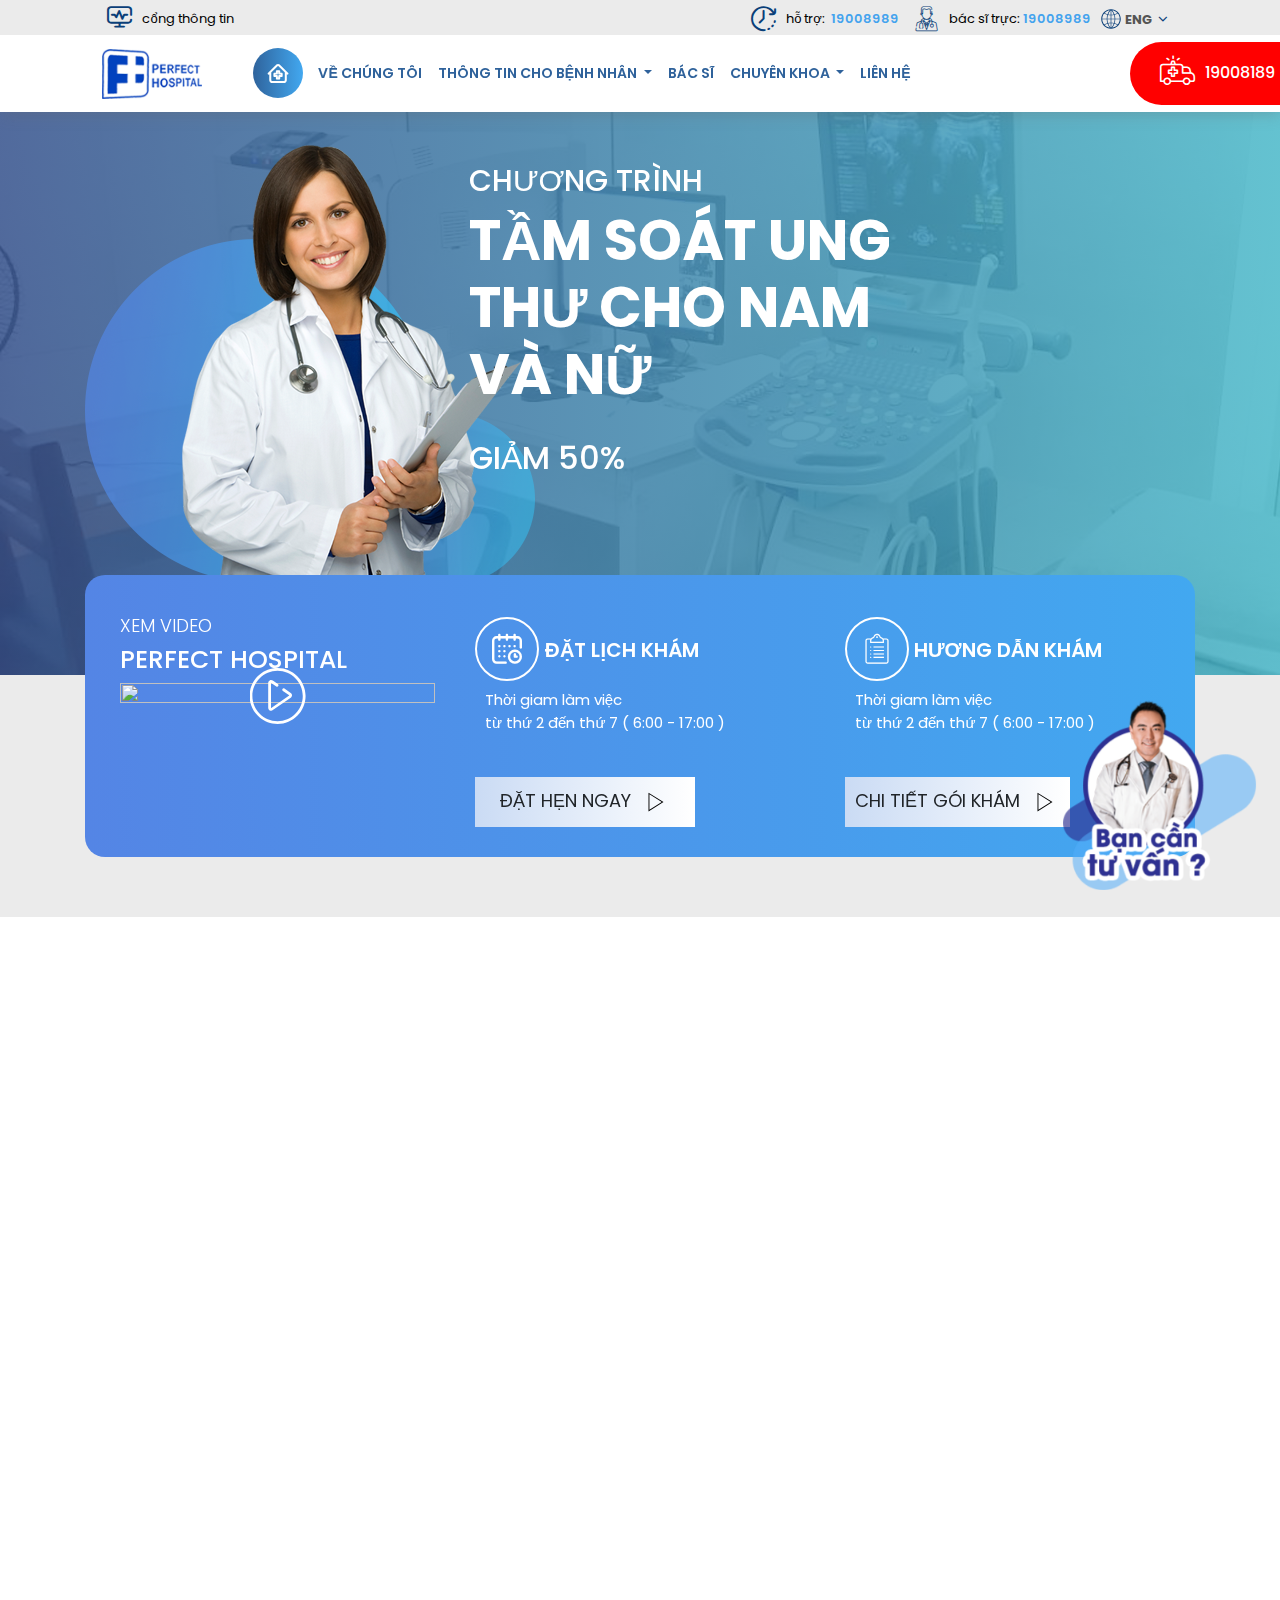
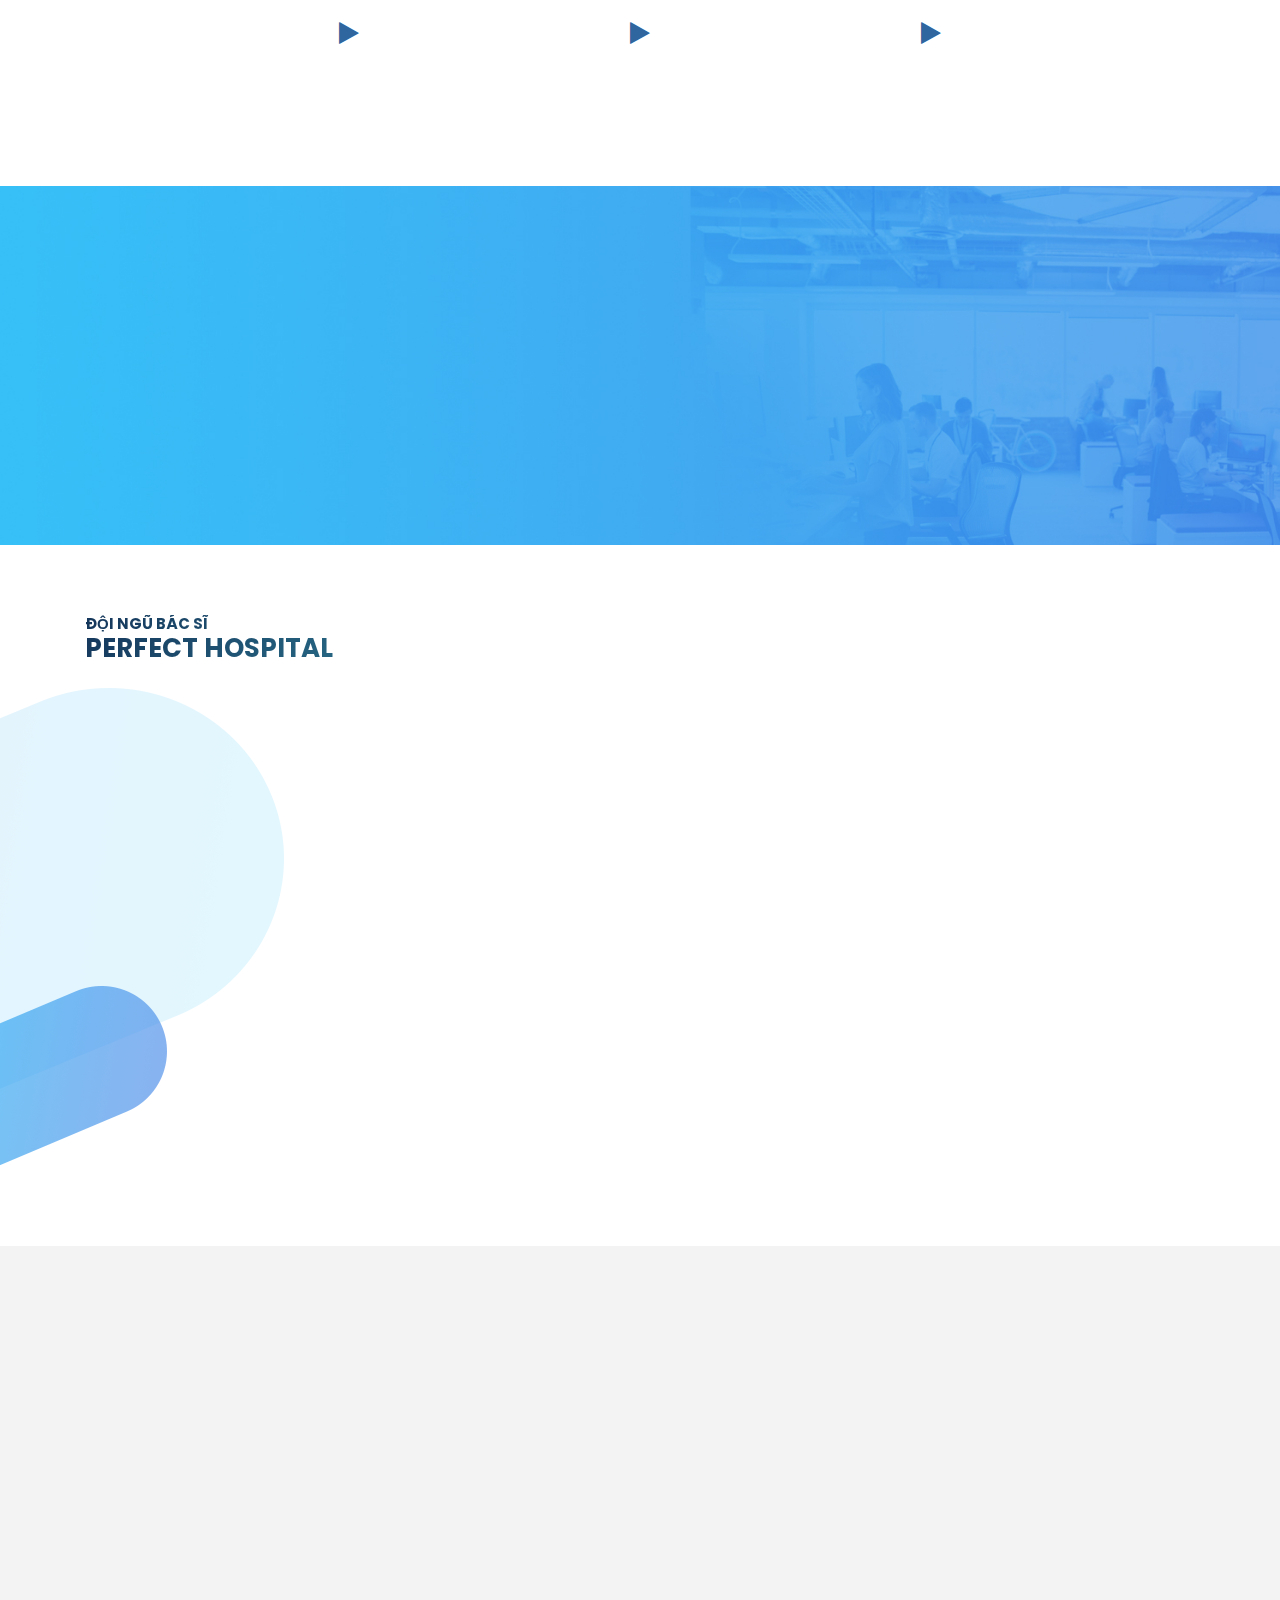
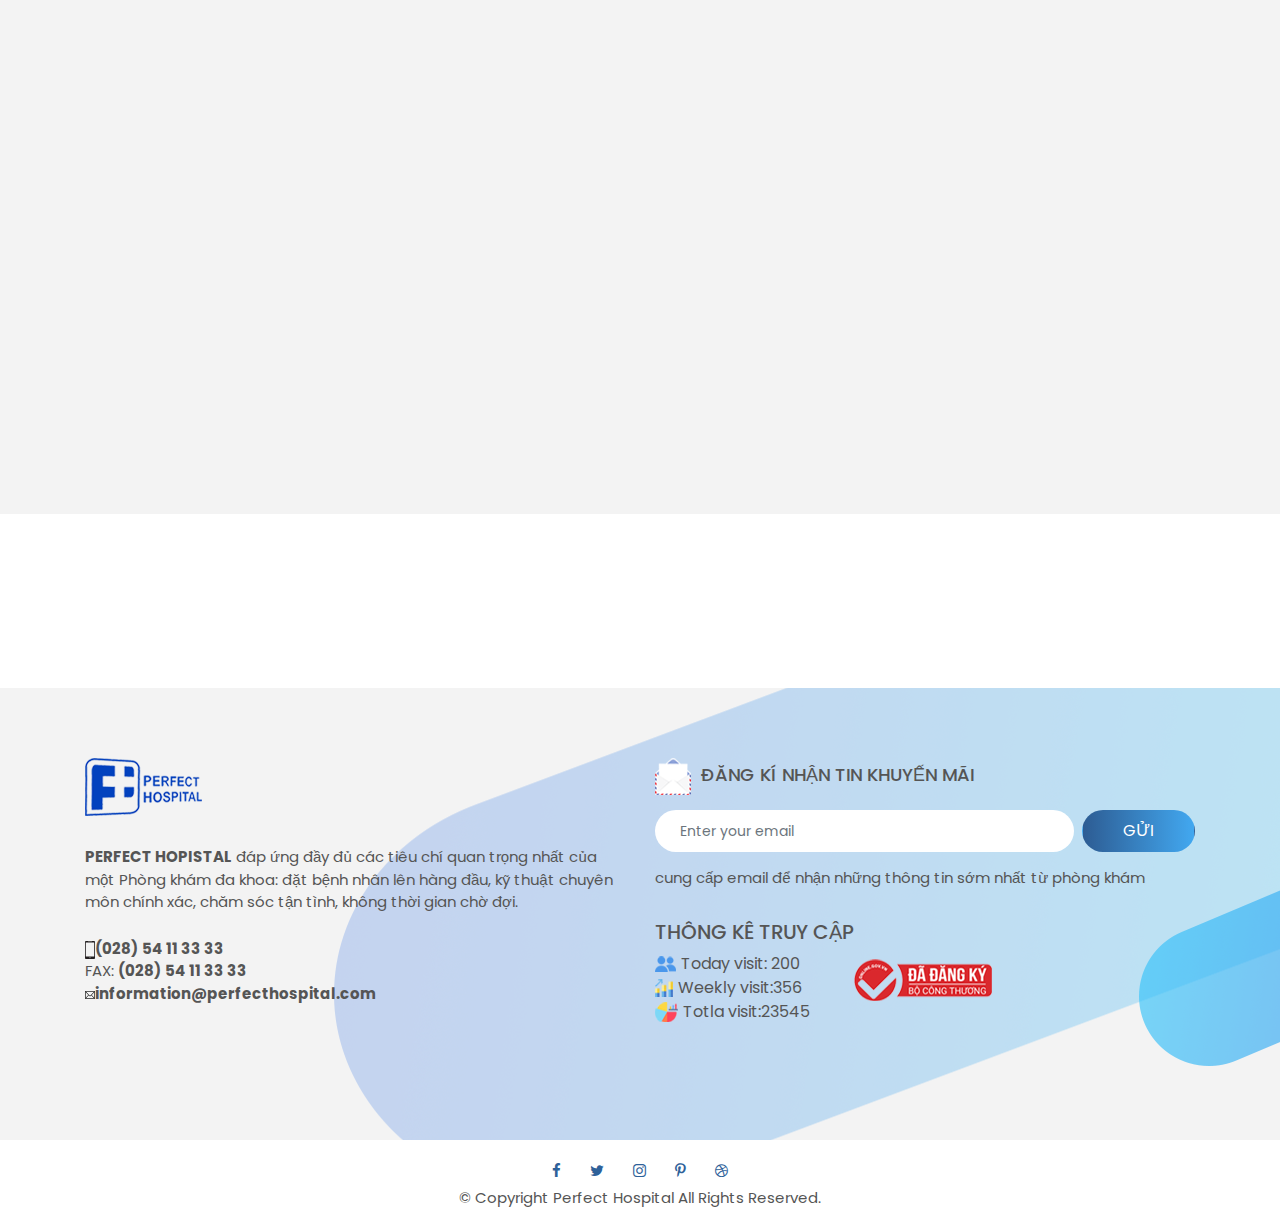
==== index.html @ b6223ff8 "update" ====
<!DOCTYPE html>
<html lang="en">
    <head>
        <meta charset="utf-8">
        <title>Perfect Hospital</title>
        <meta content="width=device-width, initial-scale=1.0" name="viewport">
        <meta content="" name="keywords">
        <meta content="" name="description">
        <!-- Favicons -->
        <link href="img/favicon.png" rel="icon">
        <link href="img/apple-touch-icon.png" rel="apple-touch-icon">
        <!-- Google Fonts -->
        <link href="https://fonts.googleapis.com/css?family=Poppins:300,400,500,600,700" rel="stylesheet">
        <!-- Bootstrap CSS File -->
        <link href="lib/bootstrap/css/bootstrap.min.css" rel="stylesheet">
        <!-- Libraries CSS Files -->
        <link href="lib/font-awesome/css/font-awesome.min.css" rel="stylesheet">
        <link href="font/icon-font/flaticon.css" rel="stylesheet">
        <link href="lib/animate/animate.min.css" rel="stylesheet">
        <link href="lib/aos/aos.css" rel="stylesheet">
        <link href="lib/ionicons/css/ionicons.min.css" rel="stylesheet">
        <link href="lib/owlcarousel/assets/owl.carousel.min.css" rel="stylesheet">
        <!-- Main Stylesheet File -->
        <link href="css/style.css" rel="stylesheet">
        <!-- =======================================================
        
        ======================================================= -->
    </head>
    <body>
        
        <!--/ MAIN MENU/-->
        <div class="top-navbar">
            <a class="pull-left flex-display"><i class="flaticon-pulse"></i><span class="sm-none">CỔNG THÔNG TIN</span></a>
            <div class="top-right pull-right flex-display">
                <div class="flex-display">
                    <i class="flaticon-wall-clock"></i><span>Hỗ trợ: &nbsp;</span>
                    <small>19008989</small>
                </div>
                <div class="flex-display">
                    <i class="flaticon-doctor"></i><span>Bác sĩ trực:&nbsp;</span>
                    <small>19008989</small>
                </div>
                <div>
                    <img src="icon/lang.svg" />
                    <div class="sl-nav">
                        <ul>
                            <li>ENG<i class="fa fa-angle-down" aria-hidden="true"></i>
                                <div class="triangle"></div>
                                <ul>
                                    <li><i class="sl-flag flag-de"><div id="germany"></div></i> <span class="active">Vietnam</span></li>
                                    <li><i class="sl-flag flag-usa"><div id="germany"></div></i> <span>Englisch</span></li>
                                </ul>
                            </li>
                        </ul>
                    </div>
                </div>
            </div>
        </div>
        <nav class="navbar navbar-default navbar-trans navbar-expand-lg fixed-top">
            <div class="main-menu">
                <button class="navbar-toggler collapsed" type="button" data-toggle="collapse" data-target="#navbarDefault" aria-controls="navbarDefault" aria-expanded="false" aria-label="Toggle navigation">
                <span></span>
                <span></span>
                <span></span>
                </button>
                <a class="navbar-brand text-brand" href="index.html"><img class="main-logo" src="img/logo.png" /></a>
                
                <div class="navbar-collapse collapse justify-content-center" id="navbarDefault">
                    <ul class="navbar-nav flex-display">
                        <li class="nav-item">
                            <a class="nav-link home-icon" href="index.html"><i class="flaticon-hospital"></i></a>
                        </li>
                        <li class="nav-item">
                            <a class="nav-link" href="about.html">VỀ CHÚNG TÔI</a>
                        </li>
                       <li class="nav-item dropdown">
                            
                            <a  class="nav-link btn btn-default dropdown-toggle" href="specialist.html" id="navbarDropdown">
                                THÔNG TIN CHO BỆNH NHÂN
                            </a>
                            <div class="dropdown-menu" aria-labelledby="navbarDropdown">
                                <a class="dropdown-item" href="detail.html">Thông tin nhập viện</a>
                                <a class="dropdown-item" href="detail.html">Thông tin xuất viện</a>
                                <a class="dropdown-item" href="detail.html">Bảo hiểm và Viện phí</a>
                                <a class="dropdown-item" href="detail.html">Thông tin cho người nhà</a>
                            </div>
                        </li>
                        <li class="nav-item">
                            <a class="nav-link" href="blog-grid.html">BÁC SĨ</a>
                        </li>
                        <li class="nav-item dropdown">
                            
                            <a class="nav-link btn btn-default dropdown-toggle" href="specialist.html" id="navbarDropdown">
                                CHUYÊN KHOA
                            </a>
                            <div class="dropdown-menu" aria-labelledby="navbarDropdown">
                                <a class="dropdown-item" href="detail.html">Khoa xương khớp</a>
                                <a class="dropdown-item" href="detail.html">Khoa tim mạch</a>
                                <a class="dropdown-item" href="detail.html">Khoa tiêu hóa</a>
                                <a class="dropdown-item" href="detail.html">Khoa nhi</a>
                            </div>
                        </li>
                        <!-- <li class="nav-item">
                            <a class="nav-link" href="contact.html">TIN TỨC</a>
                        </li> -->
                        <li class="nav-item">
                            <a class="nav-link" href="contact.html">LIÊN HỆ</a>
                        </li>
                    </ul>
                </div>
            </div>
            <div class="hotline sm-none"><i class="flaticon-car"></i>19008189</div>
        </nav>
        <!--/ END MAIN MENU /-->
        <!--==========================
        MAIN BANNER
        ============================-->
        <div class="hero-section">
            <div class="container">
                <div class="row align-items-center">
                    <div class="col-12 hero-text-image">
                        <div class="row">
                            <div class="col-lg-5 iphone-wrap">
                                <img src="img/slide/doctor.png" alt="Image" data-aos="fade-right">
                            </div>
                            <div class="col-lg-7 text-center text-lg-left">
                                <h4 data-aos="fade-left">CHƯƠNG TRÌNH</h4>
                                <h1 data-aos="fade-left">TẦM SOÁT UNG THƯ CHO NAM VÀ NỮ</h1>
                                <h2 data-aos="fade-left">GIẢM 50%</h2>
                            </div>
                            
                        </div>
                    </div>
                </div>
            </div>
        </div>
    </div>
    <div class="fr-form">
        <div class="container">
            <div class="schedule-form">
                <div class="row">
                    <div class="col-lg-4">
                        <div class="fr-video">
                            <div class="fr-title">
                                <h4>XEM VIDEO</h4>
                                <h3>PERFECT HOSPITAL</h3>
                            </div>
                            <div class="video-img">
                                <a 
                                   data-type="youtube" data-id="6xcG6ttMDVY" data-autoplay='true'
                                    class="video-banner js-trigger-video-modal vpop"
                                    >
                                    <img
                                    class="video-banner-img"
                                    src="http://i3.ytimg.com/vi/ze_ie8Ctp60/maxresdefault.jpg"
                                    alt=""
                                    />
                                    
                                    <img
                                    class="video-banner-icon-play"
                                    alt="Play Video"
                                    src="icon/video.svg"
                                    />
                                </a>
                                
                            </div>
                        </div>
                    </div>
                    <div class="col-lg-8">
                        <div class="fr-schedule">
                            <div class="row">
                                <div class="col-md-6">
                                    <div class="fr-txt">
                                        <div class="">
                                            <div class="flex-display">
                                                <i class="flaticon-calendar"></i>
                                                <p class="big-txt">ĐẶT LỊCH KHÁM </p>
                                            </div>
                                            <div class="fr-schedule">
                                                <p>Thời giam làm việc</p>
                                                <p>từ thứ 2 đến thứ 7 ( 6:00 - 17:00 )</p>
                                            </div>
                                        </div>
                                    </div>
                                    <button class="fr-btn">ĐẶT HẸN NGAY<img src="icon/play.svg"/></button>
                                </div>
                                <div class="col-md-6">
                                    <div class="fr-txt">
                                        <div class="">
                                            <div class="flex-display">
                                                <i class="flaticon-clipboards"></i>
                                                <p class="big-txt">HƯƠNG DẪN KHÁM</p>
                                            </div>
                                            <div class="fr-schedule">
                                                <p>Thời giam làm việc</p>
                                                <p>từ thứ 2 đến thứ 7 ( 6:00 - 17:00 )</p>
                                            </div>
                                        </div>
                                    </div>
                                    <button class="fr-btn">CHI TIẾT GÓI KHÁM<img src="icon/play.svg"/></button>
                                </div>
                            </div>
                        </div>
                    </div>
                </div>
                <div class="clearfix"></div>
            </div>
        </div>
    </div>
    <!-- video modal -->
<!-- copy this stuff and down -->
<div id="video-popup-overlay"></div>

<div id="video-popup-container">
  <div id="video-popup-close" class="fade">&#10006;</div>
  <div id="video-popup-iframe-container">
    <iframe id="video-popup-iframe" src="" width="100%" height="100%" frameborder="0"></iframe>
  </div>
</div>
<!-- end video modal -->
</section>
<!-- form -->
<!-- service tab -->
<section class="specialist">
<div class="container">
    <div class="">
        <div class="foo">
            <nav>
                <div class="nav nav-tabs nav-fill" id="nav-tab" role="tablist">
                    <a class="nav-item nav-link active" id="nav-home-tab" data-toggle="tab" href="#nav-home" role="tab" aria-controls="nav-home" aria-selected="true"><i class="flaticon-care"></i><br>TIM MẠCH</a>
                    
                    <a class="nav-item nav-link" id="nav-profile-tab" data-toggle="tab" href="#nav-profile" role="tab" aria-controls="nav-profile" aria-selected="false"><i class="flaticon-ear"></i><br>TAI MŨI HỌNG</a>
                    <a class="nav-item nav-link" id="nav-contact-tab" data-toggle="tab" href="#nav-contact" role="tab" aria-controls="nav-contact" aria-selected="false"><i class="flaticon-stomach"></i><br>TIÊU HÓA</a>
                    <a class="nav-item nav-link" id="nav-about-tab" data-toggle="tab" href="#nav-about" role="tab" aria-controls="nav-about" aria-selected="false"><i class="flaticon-bone"></i><br>XƯƠNG KHỚP</a>
                </div>
            </nav>
            <div class="tab-content main-tab" id="nav-tabContent">
                <div class="tab-pane fade show active" id="nav-home" role="tabpanel" aria-labelledby="nav-home-tab">
                    <div class="">
                        <div class="tab-txt">
                            <h3>CHỨNG NHẬN</h3>
                            <h2>PHÒNG KHÁM ĐA KHOA <br>ĐẠT TIÊU CHUẨN</h2>
                            
                            <p>Với hơn 50 giường bệnh cho bệnh nhi</p>
                            <a class="red-btn">XEM CHI TIẾT</a>
                        </div>
                    </div>
                </div>
                <div class="tab-pane fade" id="nav-profile" role="tabpanel" aria-labelledby="nav-profile-tab">
                    <img src="img/services/ser01.jpg" alt="">
                </div>
                <div class="tab-pane fade" id="nav-contact" role="tabpanel" aria-labelledby="nav-contact-tab">
                    <img src="img/services/ser01.jpg" alt="">
                </div>
                <div class="tab-pane fade" id="nav-about" role="tabpanel" aria-labelledby="nav-about-tab">
                    <img src="img/services/ser01.jpg" alt="">
                </div>
            </div>
            
        </div>
    </div>
</div>
</div>
</div>
</section>
<!--    WORKFLOW -->
<section class="workflow-content">
<div class='container'>
<div class="">
<div class="workflow">
    <div class="col-lg-3 col-md-3 col-sm-6 wr-50">
        <div class="wf-item foo">
            <i class="flaticon-cardiogram"></i><br>ĐẶT HẸN TRỰC TUYẾN
        </div>
    </div>
    <i class="arrow-ico fa fa-play" aria-hidden="true"></i>
    <div class="col-lg-3 col-md-3 col-sm-6 wr-50">
        <div class="wf-item foo">
            <i class="flaticon-shopping-list"></i><br>THỦ TỤC KHÁM
        </div>
    </div>
    <i class="arrow-ico fa fa-play" aria-hidden="true"></i>
    <div class="col-lg-3 col-md-3 col-sm-6 wr-50">
        <div class="wf-item foo">
            <i class="flaticon-stethoscope"></i><br>THĂM KHÁM
        </div>
    </div>
    <i class="arrow-ico fa fa-play" aria-hidden="true"></i>
    <div class="col-lg-3 col-md-3 col-sm-6 wr-50">
        <div class="wf-item foo"> <i class="flaticon-pill"></i><br>NHẬN KẾT QUẢ</div>
    </div>
</div>
</div>
</div>
</section>
<section class="package">
<div class="container">
<div class="row">
<div class='col-md-5 col-sm-4'><img class="pack-img foo" src="img/slide/doctor03.png" alt=""></div>

<div class="col-md-7 col-sm-8 foo">
    <div class="pack-info">
        <h4>GÓI KHÁM BỆNH</h4>
        <h2>DÀNH CHO CÔNG TY</h2>
        <p>
            Perfect Hopistal mang đến những gói khám toàn diện,
        phù hợp với từng đối tượng: cá nhân, gia đình và doanh nghiệp.</p>
        <a class="red-btn" type="">XEM CHI TIẾT</a>
    </div>
</div>
</div>
</div>
</section>
<!--/ DOCTOR /-->
<section class="doctor">
<div class="container">
<div class="sec-title">
<h3 class="txt-big"> <p>ĐỘI NGŨ BÁC SĨ</p> PERFECT HOSPITAL</h3>
</div>
<div class="row">
<div class="col-lg-4 col-md-4 foo">
    <div class=" doc-item">
        <div class="doc-img">
            <img class="img-fluid" src="img/doctors/doctor04.png" alt="">
        </div>
        <div class="doc-info">
            <p class="doc-name">VÕ NGỌC DIỆP</p>
            <p class="doc-level">Bác sĩ</p>
            <p class="doc-des">Có kinh nghiệm hoạt động 5 năm trong ngành</p>
        </div>
        <a class="btn-gradient" href="" title="">ĐẶT NGAY</a>
    </div>
</div>
<div class="col-lg-4 col-md-4 foo">
    <div class=" doc-item">
        <div class="doc-img">
            <img class="img-fluid" src="img/doctors/doctor04.png" alt="">
        </div>
        <div class="doc-info">
            <p class="doc-name">VÕ NGỌC DIỆP</p>
            <p class="doc-level">Bác sĩ</p>
            <p class="doc-des">Có kinh nghiệm hoạt động 5 năm trong ngành</p>
        </div>
        <a class="btn-gradient" href="" title="">ĐẶT NGAY</a>
    </div>
</div>
<div class="col-lg-4 col-md-4 foo">
    <div class=" doc-item">
        <div class="doc-img">
            <img class="img-fluid" src="img/doctors/doctor04.png" alt="">
        </div>
        <div class="doc-info">
            <p class="doc-name">VÕ NGỌC DIỆP</p>
            <p class="doc-level">Bác sĩ</p>
            <p class="doc-des">Có kinh nghiệm hoạt động 5 năm trong ngành</p>
        </div>
        <a class="btn-gradient" href="" title="">ĐẶT NGAY</a>
    </div>
</div>
</div>
</div>
</section>
<!-- NEWS LIST -->
<section class="news">
<div class="container">
<div class="">
<div class="news-top">
    <div class="col-lg-8 col-md-12 col-sm-12 col-xs-12 foo w50">
        <div class="n-left">
            <div class="sec-title">
                <h3 class="txt-big"><span>THÔNG TIN</span> Y KHOA</h3>
            </div>
            <div class="testimonials">
                
                <div id="customers-testimonials" class="owl-carousel">
                    <!--TESTIMONIAL 1 -->
                    <div class="item">
                        <div class="shadow-effect">
                            <img class="img-fluid" src="img/news/8.jpg" alt="">
                            <div class="item-details">
                                <h5>NHỮNG THÔNG TIN PHỤ HUYNH CẦN BIẾT VỀ VIỆC TIÊM VACCINE CHO TRẺ</h5>
                                <p>There was a time when Chinese food in this country meant (Americanized) Cantonese food.</p>
                                <a class="btn-gradient" href="" title="">XEM THÊM</a>
                            </div>
                        </div>
                    </div>
                    <!--END OF TESTIMONIAL 1 -->
                    <!--TESTIMONIAL 2 -->
                    <div class="item">
                        <div class="shadow-effect">
                            <img class="img-fluid" src="img/news/n02.jpg" alt="">
                            <div class="item-details">
                                <h5>NHỮNG THÔNG TIN PHỤ HUYNH CẦN BIẾT VỀ VIỆC TIÊM VACCINE CHO TRẺ</h5>
                                <p>There was a time when Chinese food in this country meant (Americanized) Cantonese food.</p>
                                <a class="btn-gradient" href="" title="">XEM THÊM</a>
                            </div>
                        </div>
                    </div>
                    <!--END OF TESTIMONIAL 2 -->
                    <!--TESTIMONIAL 3 -->
                    <div class="item">
                        <div class="shadow-effect">
                            <img class="img-fluid" src="img/news/n01.jpg" alt="">
                            <div class="item-details">
                                <h5>NHỮNG THÔNG TIN PHỤ HUYNH CẦN BIẾT VỀ VIỆC TIÊM VACCINE CHO TRẺ</h5>
                                <p>There was a time when Chinese food in this country meant (Americanized) Cantonese food.</p>
                                <a class="btn-gradient" href="" title="">XEM THÊM</a>
                            </div>
                        </div>
                    </div>
                    <!--END OF TESTIMONIAL 3 -->
                </div>
            </div>
        </div>
    </div>
    <div class="col-lg-4 col-md-12 col-sm-12 col-xs-12 foo w50">
        <div class="n-right">
            <div class="sec-title">
                <h3 class="txt-big"><span>TIN NÓNG</span> 24H</h3>
            </div>
            <div class="item news-right">
                <img class="img-fluid news-img" src="img/news/new01.jpg" alt="tin tuc corona" />
                <div class="news-info">
                    <h4 class="news-title">Bộ Y tế khuyến cáo chỉ 3 trường hợp này mới nên đeo khẩu trang y tế</h4>
                    <p>Theo đó, Bộ Y tế khuyến cáo người dân chỉ nên đeo khẩu trang y tế trong 3 trường hợp: Khi tiếp xúc</p>
                    <a class="btn-no-border" href="" title="">XEM THÊM<img src="icon/arrow-light.svg" alt=""></a>
                </div>
                
            </div>
        </div>
    </div>
    <div class="cleafix"></div>
</div>
<div class="news-bottom foo">
    <div class="container">
        <div class="row">
            <div class="col-lg-4 col-md-12 col-sm-12">
                <div class="news-bottom-item">
                    <img src="img/news/n01.jpg" />
                    <div class="news-bottom-info">
                        <h5>Bộ Y tế khuyến cáo chỉ 3 trường hợp này mới nên đeo khẩu trang y tế</h5>
                        <a class="btn-stroke" href="" title="">XEM THÊM</a>
                    </div>
                </div>
            </div>
            <div class="col-lg-4 col-md-12 col-sm-12">
                <div class="news-bottom-item">
                    <img src="img/news/n02.jpg" />
                    <div class="news-bottom-info">
                        <h5>Bộ Y tế khuyến cáo chỉ 3 trường hợp này mới nên đeo khẩu trang y tế</h5>
                        <a class="btn-stroke" href="" title="">XEM THÊM</a>
                    </div>
                </div>
            </div>
            <div class="col-lg-4 col-md-12 col-sm-12">
                <div class="news-bottom-item">
                    <img src="img/news/n01.jpg" />
                    <div class="news-bottom-info">
                        <h5>Bộ Y tế khuyến cáo chỉ 3 trường hợp này mới nên đeo khẩu trang y tế</h5>
                        <a class="btn-stroke" href="" title="">XEM THÊM</a>
                    </div>
                </div>
            </div>
        </div>
    </div>
</div>
</div>
</div>
</section>
<!--/ footer Star /-->
<div class="new-letter">
<div class="container"></div>
</div>
<section class="partner">
<div class="container">
<div class="partner-list foo">
<span><img class="img-fluid" src="img/partner/01.png" /></span>
<span><img class="img-fluid" src="img/partner/01.png" /></span>
<span><img class="img-fluid" src="img/partner/01.png" /></span>

</div>
</div>
</section>
<footer>
    <div class="footer-content">
    <div class="container">
    <div class="row footer-top">
        <div class="col-md-6">
            <div class="footer-left">
                <img class="footer-logo" src="img/logo.png" alt="logo perfect hospital"/>
                <p><b>PERFECT HOPISTAL</b> đáp ứng đầy đủ các tiêu chí quan trọng nhất của một Phòng khám đa khoa: đặt bệnh nhân lên hàng đầu, kỹ thuật chuyên môn chính xác, chăm sóc tận tình, không thời gian chờ đợi.</p><br>
                <p><img class="footer-icon" src="icon/phone.svg" /><b>(028) 54 11 33 33</b></p>
                <p>FAX: <b>(028) 54 11 33 33</b></p>
                <p><p><img class="footer-icon" src="icon/mail.svg" /><b>information@perfecthospital.com</b></p>
            </div>
        </div>
        <div class="col-md-6">
            <div class="fr-letter">
                <h4><img src="icon/email.png"/>ĐĂNG KÍ NHẬN TIN KHUYẾN MÃI</h4>
                <div class="subscribe_now">
                    <form class="subscribe_form">
                        <div class="input-group">
                            <input type="text" class="form-control fr-textbox " name="email" placeholder="Enter your email">
                            <span class="input-group-btn">
                                <a class="btn btn-gradient fr-btn-footer" type="button">GỬI</a>
                            </span>
                        </div>
                    </form>
                </div>
                <p>cung cấp email để nhận những thông tin sớm nhất
                từ phòng khám</p>
            </div>
            <div class="statistical">
                <div class="statistical-left">
                    <h5>THÔNG KÊ TRUY CẬP</h5>
                    <ul>
                        <li><img src="icon/res01.png" alt="">Today visit: 200</li>
                        <li><img src="icon/res02.png" alt="">Weekly visit:356</li>
                        <li><img src="icon/res03.png" alt="">Totla visit:23545</li>
                    </ul>
                </div>
                <img src="icon/res.png" alt="">
            </div>
        </div>
    </div>
    </div>
    <div class="copyright-footer">
    <div class="socials-a">
        <ul class="list-inline">
            <li class="list-inline-item">
                <a href="#">
                    <i class="fa fa-facebook" aria-hidden="true"></i>
                </a>
            </li>
            <li class="list-inline-item">
                <a href="#">
                    <i class="fa fa-twitter" aria-hidden="true"></i>
                </a>
            </li>
            <li class="list-inline-item">
                <a href="#">
                    <i class="fa fa-instagram" aria-hidden="true"></i>
                </a>
            </li>
            <li class="list-inline-item">
                <a href="#">
                    <i class="fa fa-pinterest-p" aria-hidden="true"></i>
                </a>
            </li>
            <li class="list-inline-item">
                <a href="#">
                    <i class="fa fa-dribbble" aria-hidden="true"></i>
                </a>
            </li>
        </ul>
    </div>
    <p class="copyright color-text-a">
        &copy; Copyright
        <span class="color-a">Perfect Hospital</span> All Rights Reserved.
    </p>
    </div>
    </div>
</footer>
<div class="chat"><img src="icon/chat-bottom.png" alt=""></div>
<!--/ Footer End /-->
<a href="#" class="back-to-top"><i class="fa fa-chevron-up"></i></a>
<div id="preloader"></div>
<!-- JavaScript Libraries -->
<script src="lib/jquery/jquery.min.js"></script>
<!-- <script src="lib/jquery/jquery-migrate.min.js"></script> -->
<script src="lib/aos/aos.js"></script>
<script src="lib/popper/popper.min.js"></script>
<script src="lib/bootstrap/js/bootstrap.min.js"></script>
<script src="lib/easing/easing.min.js"></script>
<script src="lib/owlcarousel/owl.carousel.min.js"></script>
<script src="lib/scrollreveal/scrollreveal.min.js"></script>
<!-- Contact Form JavaScript File -->
<script src="contactform/contactform.js"></script>
<!-- Template Main Javascript File -->
<script src="js/main.js"></script>
</body>
</html>
---- font/icon-font/flaticon.css ----
/*
  	Flaticon icon font: Flaticon
  	Creation date: 17/02/2020 09:12
  	*/

@font-face {
  font-family: "Flaticon";
  src: url("./Flaticon.eot");
  src: url("./Flaticon.eot?#iefix") format("embedded-opentype"),
       url("./Flaticon.woff2") format("woff2"),
       url("./Flaticon.woff") format("woff"),
       url("./Flaticon.ttf") format("truetype"),
       url("./Flaticon.svg#Flaticon") format("svg");
  font-weight: normal;
  font-style: normal;
}

@media screen and (-webkit-min-device-pixel-ratio:0) {
  @font-face {
    font-family: "Flaticon";
    src: url("./Flaticon.svg#Flaticon") format("svg");
  }
}

[class^="flaticon-"]:before, [class*=" flaticon-"]:before,
[class^="flaticon-"]:after, [class*=" flaticon-"]:after {   
  font-family: Flaticon;
        font-size: 20px;
font-style: normal;
}

.flaticon-cardiogram:before { content: "\f100"; }
.flaticon-hospital:before { content: "\f101"; }
.flaticon-heart:before { content: "\f102"; }
.flaticon-doctor:before { content: "\f103"; }
.flaticon-shopping-list:before { content: "\f104"; }
.flaticon-car:before { content: "\f105"; }
.flaticon-instagram:before { content: "\f106"; }
.flaticon-facebook:before { content: "\f107"; }
.flaticon-youtube:before { content: "\f108"; }
.flaticon-care:before { content: "\f109"; }
.flaticon-stethoscope:before { content: "\f10a"; }
.flaticon-health-care:before { content: "\f10b"; }
.flaticon-pulse:before { content: "\f10c"; }
.flaticon-pill:before { content: "\f10d"; }
.flaticon-front-desk:before { content: "\f10e"; }
.flaticon-clipboards:before { content: "\f10f"; }
.flaticon-wall-clock:before { content: "\f110"; }
.flaticon-calendar:before { content: "\f111"; }
.flaticon-hospital-1:before { content: "\f112"; }
.flaticon-stomach:before { content: "\f113"; }
.flaticon-bone:before { content: "\f114"; }
.flaticon-ear:before { content: "\f115"; }
.flaticon-contract:before { content: "\f116"; }
---- css/style.css ----
/*======================================
//--//-->   STYLES GENERALES
======================================*/
html{height: 100%;width:100%;}
body {
    font-family: 'Poppins', sans-serif;
    color: #555555;
    height: 100%;
    width: 100%;
    overflow-x: hidden;
}
i {
    font-style: normal;
}
a{
    cursor: pointer;
    text-decoration: none;
    color: #333;
}
a:hover{text-decoration: none;}
ul li{
  list-style-type: none;
}
h4{font-size: 18px;}
p{margin: 0;font-size: 15px;}
section{/* margin: 100px 0; */}
.sec-title{padding: 70px 0 20px 0;}
.link-two {
    color: #000000;
    transition: all .5s ease;
}

.link-two:hover {
    text-decoration: underline;
    color: #000000;
}

.link-one {
    color: #000000;
    transition: all .5s ease;
}

.link-one:hover {
    color: #000000;
    text-decoration: none;
}

.link-icon {
    color: #000000;
    font-weight: 500;
}

.link-icon span {
    font-size: 14px;
    padding-left: 4px;
    vertical-align: middle;
}

.link-a {
    color: #ffffff;
    text-decoration: none;
}

.link-a:hover {
    color: #ffffff;
    text-decoration: none;
}

.link-a span {
    font-size: 18px;
    vertical-align: middle;
    margin-left: 5px;
}
.mr-30{margin-bottom: 30px;}
.fr-title h4{font-weight: 300;font-size:18px;}
.fr-title h3{font-size: 25px;}
.text-brand {
    color: #000000;
    font-size: 2rem;
    font-weight: 600;
}
.txt-blue{color:#0242be;}
.txt-blue-light{color:#34c3f9;}
.txt-small{
      font-size: 22px;
    color: #34c3f9;
}
.txt-lever1{
  color: #000;
    font-weight: 300;
    font-size: 32px;
}
.txt-lever2{
      font-size: 45px;
}
.txt-lever3{
      font-size: 60px;
}
.txt-big{
  font-size: 26px;
    font-weight: bold;
    background: linear-gradient(-45deg, #5bf3fd, #143559);
    -webkit-background-clip: text;
    -webkit-text-fill-color: transparent;
}
.chat{
    right: 0;
    position: fixed;
    bottom: 10px;
    z-index: 99;
}
.chat img{
  width: 80%;
    margin: 0 auto;
    display: block;
}
.chat p{
      font-size: 20px;
    font-weight: bold;
    color: #398bf4;
}
.no-margin {
    margin: 0;
}
.big-txt{
  font-size: 20px;
  font-weight: 600;
}
.flex-display{
  align-items: center;
  display: flex;
}
.fr-btn img{width: 30px;margin-left: 10px;}
/* WORKFLOW */
.workflow {
  align-items: center;
  display: flex;
  justify-content: space-around;
  margin: 7% 0;
}
.workflow .wr-50{
  flex: 0 0 18%;
}
.workflow .fa{color:#2f669f;font-size: 25px;}
.wf-item{
      background: linear-gradient(to left, #42a8f0, #2d5c93);
    height: 150px;
    width: 150px;
    border-radius: 50%;
    text-align: center;
    color: #fff;
    padding-top: 25px;
}
.workflow span{
    
}
/* DOCTOR */
.doc-info{
  margin-top: 20px;
  padding: 5px;
}
.doc-item{text-align: center}
.doctor{
  background: url("../img/bg02.png")no-repeat;
  background-position: left bottom;
  margin-bottom: 80px;
}
.doc-name{
  text-transform: uppercase;
    font-weight: bold;
    font-size: 18px;
    margin-bottom: 0;
}
.doc-level{
  font-weight: 500;
  color: #34c3f9;
}
.doc-des{font-size: 15px;}
.doc-item{
       padding-bottom: 40px;
    background: #fff;
    box-shadow: 0 10px 30px -5px rgba(0, 0, 0, 0.1);
    background: #fff;

}
.doc-img{
  background: #d7ecfa;
}
.doc-img img{
  width: 80%;
    padding-top: 20px;
    height: 250px;
    object-fit: contain;
}
/*--------------------------------------------------------------
#VIDEO
--------------------------------------------------------------*/

#video-popup-container {
  display:none;
  position: fixed;
  z-index: 996;
  width: 60%;
  left: 50%;
  margin-left: -30%;
  top: 20%;
  background-color: #fff;
}

#video-popup-close {
  cursor: pointer;
  position: absolute;
  right: -10px;
  top: -10px;
  z-index: 998;
  width: 25px;
  height: 25px;
  border-radius: 25px;
  text-align: center;
  font-size: 12px;
  background-color: #000;
  line-height: 25px;
  color: #fff;
}

#video-popup-iframe-container {
  position: absolute;
  z-index: 997;
  width: 100%;
  padding-bottom: 56.25%;
  border: 2px solid #000;
  border-radius: 2px;
  background-color: #000;
}

#video-popup-iframe {
  z-index: 999;
  position: absolute;
  width: 100%;
  height: 100%;
  left: 0;
  top: 0;
  background-color: #000;
}

#video-popup-overlay {
  display: none;
  position: fixed;
  z-index: 995;
  top: 0;
  background-color: #000;
  opacity: 0.8;
  width: 100%;
  height: 100%;
}

#video-popup-close:hover {
  color: #DE0023;
}
.fr-video{padding:25px 35px;padding-right: 0;}
.fr-form i::before{
  border: 2px solid #fff;
    padding: 15px;
    border-radius: 50%;
}
.fr-schedule{   
  margin-top: 17px;
    padding: 0 10px;
  }
.video-banner {
  display: block;
}
.video-img{
    position: relative;
}
.video-banner .video-banner-img {
  display: block;
  width: 100%;
  height: 100%;
  object-fit: cover;
  object-position: 50% 50%;
}
.video-banner-headline {
  position: absolute;
  left: 1.5rem;
  bottom: 1.5rem;
  
  font-family: 'Source Sans Pro', sans-serif;
  font-size: 1.25em;
  font-weight: 900;
  line-height: 1.0em;
  color: #fff;
  text-transform: uppercase;
  letter-spacing: 0.045em;
}
@media (min-width: 641px) {
  .video-banner-headline {
    left: 2em;
    bottom: 2.75em;
    font-size: 1.5em;
    line-height: 1.5em;
  }
}
.video-banner-icon-play {
  position: absolute;
  left: 50%;
  top: 50%;
  
  display: block;
  width: 2.5em;
  height: 2.5em;
  
  -webkit-transform: translateX(-50%) translateY(-50%) scale(1.0);
	-moz-transform: translateX(-50%) translateY(-50%) scale(1.0);
	-ms-transform: translateX(-50%) translateY(-50%) scale(1.0);
	-o-transform: translateX(-50%) translateY(-50%) scale(1.0);
	transform: translateX(-50%) translateY(-50%) scale(1.0);
  
  -webkit-transition: 
		all 0.2s ease-out 0.05s;
	transition: 
		all 0.2s ease-out 0.05s;
}
@media (min-width: 641px) {
  .video-banner-icon-play {
    width: 3.5em;
    height: 3.5em;
  }
}
.video-banner-icon-play:hover {
  -webkit-transform: translateX(-50%) translateY(-50%) scale(1.2);
	-moz-transform: translateX(-50%) translateY(-50%) scale(1.2);
	-ms-transform: translateX(-50%) translateY(-50%) scale(1.2);
	-o-transform: translateX(-50%) translateY(-50%) scale(1.2);
	transform: translateX(-50%) translateY(-50%) scale(1.2);
  
  backgound: #330099;
}

.content {
  display: block;
  min-height: 100vh;
  max-width: 40rem;
  margin: 2.5rem auto;
  padding: 1.5rem;
}
@media (min-width: 641px) {
  .content {
    margin: 5.75rem auto;
    padding: 2.5rem;
  }
}

.content h1,
.content h2,
.content p {
  font-family: 'Source Sans Pro', sans-serif;
  font-size: 1em;
  font-weight: 300;
  line-height: 1.5em;
  color: #0D013D;
}
.content h1 {
  font-size: 3.25em;
  font-weight: 200;
  line-height: 1.0em;
  
  margin: 0 0 0.5rem 0;
}
@media (min-width: 641px) {
  .content h1 {
    font-size: 4em;
  }
}
.content h2 {
  font-size: 1em;
  font-weight: 600;
  text-transform: uppercase;
  letter-spacing: 0.155em;
  
  margin-top: 3em;
}

/* buttons */
.content .button-group {
  margin-top: 1em;
}
.content .button {
  display: inline-block;
  padding: 1em 2em;
  min-width: 8em;
  text-align: center;
  font-weight: 900;
  text-decoration: none;
  border-radius: 1.5em;
  box-shadow: 0 1px 1px rgba(0,0,0,0.25);
  
  /* button theme - secondary is default */
  background: #f0f0f0;
  color: #2B2B2B;
  
  -webkit-transition: 
		all 0.2s ease-out 0.05s;
	transition: 
		all 0.2s ease-out 0.05s;
}
.content .button ~ .button {
  margin-left: 0.5em;
}
.content .button:hover {
  background: #e5e5e5;
}
/* primary button overrides */
.content .button.primary {
  background: #E50055;
  color: #fff;
}
.content .button.primary:hover {
  background: #9D00E5;
}


/* video thumbnail grid */
.content .video-thumb-grid {
  position: relative;
  font-size: 0; /* collapse the white-space */
  width: calc(100% + 2rem);
  margin: 0 -1rem;
}
.content .video-thumb {
  display: inline-block;
  vertical-align: top;
  
  text-decoration: none;
  
  /* calculate the width, gutters, and aspect ratio */
  width: calc((100% - 4rem) / 2);
  height: 0;
  padding-top: calc(((100% - 4rem) / 2) * 0.5625); /* 16:9 calc */
  
  margin: 1rem 1rem; /* gutters */
  
  overflow: hidden; /* clipping */
  
  position: relative; /* enable positioning for inner content */
  
  font-size: 1rem; /* reset the font size */
  
  -webkit-transform: scale(1.0);
	transform: scale(1.0);
  box-shadow: 0 0 0 rgba(0,0,0,0.0);
  
  -webkit-transition: 
		all 0.2s ease-out 0.05s;
	transition: 
		all 0.2s ease-out 0.05s;
}
.content .video-thumb:hover {
	-webkit-transform: scale(1.05);
	transform: scale(1.05);
  box-shadow: 0 2px 4px rgba(13,1,61,0.35);
}
.content .video-thumb img {
  display: block;
  width: 100%;
  height: 100%;
  
  /* position inside the 16:9 container */
  position: absolute;
  left: 0;
  top: 0;
  right: 0;
  bottom: 0;
  
  /* clipping for source images that are letterboxed */
  object-fit: cover;
  object-position: 50% 50%;
  
  background: #2b2b2b;
}


/* Video Modal
-----------------------------------------*/
.video-modal,
.video-modal .overlay {
    position: absolute;
    top: 0;
    right: 0;
    bottom: 0;
    left: 0;
    z-index: 3000;
}
.video-modal {
	overflow: hidden;
	position: fixed;
	opacity: 0.0;

  -webkit-transform: translate(500%,0%);
  transform: translate(500%,0%);

  -webkit-transition: -webkit-transform 0s linear 0s;
  transition: transform 0s linear 0s;


  /* using flexbox for vertical centering */

  /* Flexbox display */
  display: -webkit-box;
  display: -webkit-flex;
  display: flex;

  /* Vertical alignment */
  -webkit-box-align: center;
  -moz-box-align: center;
  -ms-flex-align: center;
  -webkit-align-items: center;
  align-items: center;

  -webkit-transform-style: preserve-3d;
  -moz-transform-style: preserve-3d;
  transform-style: preserve-3d;
}
.video-modal .overlay {
  z-index: 0;
  background: rgba(13,1,61,0.82); /* overlay color */

  opacity: 0.0;

  -webkit-transition: opacity 0.2s ease-out 0.05s;
  transition: opacity 0.2s ease-out 0.05s;
}


.video-modal-content {
	position: relative;
	top: auto;
	right: auto;
	bottom: auto;
	left: auto;
	z-index: 1;
  
	margin: 0 auto;

	overflow-y: visible;

	background: #000;
  
  width: calc(100% - 12em);
  height: 0;
  padding-top: calc((100% - 12em) * 0.5625); /* 16:9 calc */
}
 @media (min-aspect-ratio: 16/9) {
  .video-modal-content {
    width: 0;
    height: calc(100vh - 10em);
    padding-top: 0;
    padding-left: calc((100vh - 10em) * 1.7778); /* 16:9 calc */
  }
}

/* Mobile Layout Tweaks - side margins reduced */
@media (max-width: 640px) {
	.video-modal-content {
		width: calc(100% - 1em);
    padding-top: calc((100% - 1em) * 0.5625); /* 16:9 calc */
	}
}

/* modal close button */
.close-video-modal {
	display: block;
    position: absolute;
    left: 0;
    top: -40px;

    text-decoration: none;
    font-size: 20px;
    font-weight: bold;
    color: #fff;
}

/* set the iframe element to stretch to fit its parent element */
iframe#youtube {
	position: absolute;
	top: 0;
	right: 0;
	bottom: 0;
	left: 0;
	z-index: 1;

	background: #000;
	box-shadow: 0px 2px 16px rgba(0,0,0,0.5);
}

.show-video-modal .video-modal {
	opacity: 1.0;

	transform: translate(0%,0%);
	-webkit-transform: translate(0%,0%);
}
.show-video-modal .video-modal .overlay {
	opacity: 1.0;
}
.show-video-modal .video-modal-content {
	transform: translate(0%,0%);
	-webkit-transform: translate(0%,0%);
}

/* schedule-form */
.fr-form{
  background: #ebebeb;
    height: auto;
    padding-bottom: 60px;
}
.schedule-form {
    position: relative;
    margin-top: -100px;
    z-index: 9;
    right: 0;
    left: 0;
    
    background: #ddd;
    border-radius: 20px;
    padding-top: 15px;
    padding-bottom: 30px;
    background: #5485e5;
    background: -webkit-linear-gradient(to left, #3f2b96, #a8c0ff);
    background: linear-gradient(to left, #42a8f0, #5485e5);
    color: #fff;
}

.fr-btn{
        background: #fff;
    background: -webkit-linear-gradient(to left, #3f2b96, #a8c0ff);
    background: linear-gradient(to left, #fff, #cadbf4);
    color: #212529;
    border: 0;
    padding: 10px;
    font-size: 18px;
        min-width: 220px;

}
.fr-txt{min-height: 150px;margin-top: 20px;}
.fr-txt i{float: left;    margin-right: 5px;}
.fr-txt i::before{
  font-size: 30px;
}
/* TAB CONTENT */
.tab-txt{
      margin: 0;
    position: absolute;
    top: 50%;
    -ms-transform: translateY(-50%);
    transform: translateY(-50%);
  color: #fff;
  left: 5%;
  
}
/* PACKAGE CONTENT */

.package{
  background: url("../img/services/pack.jpg")no-repeat center center;
  background-size: cover;
  padding-top: 50px;
  color: #fff;
  position: relative;
}
.pack-img{width: 80%;}
.pack-info{
      margin: 0;
    position: absolute;
    top: 40%;
    -ms-transform: translateY(-50%);
    transform: translateY(-50%);
}
nav > .nav.nav-tabs{
  border: none;
    color:#fff;
    background:#272e38;
    border-radius:0;

}
nav > div a.nav-item.nav-link{
    border-right: 1px solid #ddd !important;
  border:  none;
}
nav > div a.nav-item.nav-link,
nav > div a.nav-item.nav-link.active
{
  border: none;
    padding: 18px 25px;
    color:#fff;
    background:#898989;
    border: 1px solid #fff;
    border-radius:0;
    height: 115px;
}

nav > div a.nav-item.nav-link.active{
  background: -webkit-linear-gradient(to left, #42a8f0, #387dcb);
  background: linear-gradient(to left, #42a8f0, #387dcb);

}
.main-tab{
  background: url("../img/services/ser01.jpg") no-repeat center right;
    border-top: 1px solid #fff;
    position: relative;
    background-size: cover;
        height: 50vh;
}
.main-tab img{width: 100%;}
.news-bottom {margin-top: 20px;}
nav > div a.nav-item.nav-link:hover,
nav > div a.nav-item.nav-link:focus
{
  border: none;
    background: linear-gradient(to left, #42a8f0, #5485e5);
    color:#fff;
    border-radius:0;
    transition:background 0.20s linear;
}
/*------/ Nav Pills  /------*/

.nav-pills-a.nav-pills .nav-link {
    color: #000000;
    position: relative;
    font-weight: 600;
}

.nav-pills-a.nav-pills .nav-link.active {
    background-color: transparent;
}

.nav-pills-a.nav-pills .nav-link.active:after {
    content: '';
    position: absolute;
    left: 0;
    bottom: -1px;
    width: 100%;
    height: 2px;
    background-color: #2eca6a;
    z-index: 2;
}
/* NEWS CONTENT */

.news{background: #f3f3f3;padding-bottom: 100px;}
.news-top{display: flex;
 flex-wrap: wrap;}
.news i{
  color: #fff;
  font-size: 30px;
}
.news-right{
  background: linear-gradient(to bottom, #42a8f0, #377bc9);
  color: #fff;
}
.news-right h4{font-size: 18px;}
.news-right .news-img{
  height: 235px;
    object-fit: cover;
    width: 100%;
    padding: 20px;
}
.news-bottom-item{
  background: #316ba5;
    color: #fff;
    display: flex;
    padding: 25px 10px 25px 15px;
}
.news-bottom-item img{
    border: 4px solid #fff;
    height: 100px;
}
.news-bottom-info{margin-left: 10px;}
.news-bottom-info h5{font-size: 15px;}
.item-details{padding: 20px;}
.item-details h5{font-size: 18px;}
.item-details .btn-gradient{}
.news-info{padding:0 20px;padding-bottom: 75px;}
.news .owl-carousel .owl-item img {
    display: block;
    width: 100%;
    height: 200px;
    object-fit: cover;
}
/* NEW LETTER */
.carousel{position: relative;}
.new-letter{background: linear-gradient(to left, #42a8f0, #5485e5);}
.owl-carousel .owl-next,
.owl-carousel .owl-prev {
  width: 65px;
  height: 45px;
  line-height: 50px;
  position: absolute;
  top: 30%;
  font-size: 20px;
  color: #fff;
  border: 1px solid #ddd;
  text-align: center;
}
.owl-carousel .owl-next{
  border-top-left-radius: 30px;
  border-bottom-left-radius: 30px;
}
.owl-carousel .owl-prev{
  border-top-right-radius: 30px;
  border-bottom-right-radius: 30px;
}
.owl-carousel .owl-item{
  background: #fff;
}
.owl-carousel .owl-prev {
  left: 0px;
    background: #44a3ee !important;
}

.owl-carousel .owl-next {
  right: 0px;
  background: #44a3ee !important;
}

/*------/ Bg Image /------*/

.bg-image {
    background-repeat: no-repeat;
    background-attachment: fixed;
    background-size: cover;
    background-position: center center;
}


/*------/ List a /------*/

.list-a {
    display: inline-block;
    line-height: 2;
    padding: 0;
    list-style: none;
}

.list-a li {
    position: relative;
    width: 50%;
    float: left;
    padding-left: 25px;
    padding-right: 5px;
}

.list-a li:before {
    content: '';
    width: 10px;
    height: 2px;
    position: absolute;
    background-color: #313131;
    top: 15px;
    left: 0;
}

.main-menu {
    display: flex;
}

.top-navbar {
    height: 35px;
    position: fixed;
    top: 0;
    z-index: 9999;
    right: 0;
    left: 0;
    background: #ebebeb;
    padding: 0 8%;
}
.top-navbar  img{width: 20px;margin-right: -10px;}

/*--------------------------------------------------------------
# Header Section
--------------------------------------------------------------*/
.hero-text-image{
      position: absolute;
    bottom: 90px;
}
.text-lg-left{
      position: absolute;
    left: 30%;
    width: 40%;
    bottom: 100px;
    color: #fff;
}
.text-lg-left h4{font-size: 30px;}
.hero-section {
  background: linear-gradient(to right, rgba(39, 70, 133, 0.8) 0%, rgba(61, 179, 197, 0.8) 100%), url('../img/slide/slide01.jpg');
  position: relative;
        background-attachment: fixed;

}

.hero-section .wave {
  width: 100%;
  overflow: hidden;
  position: absolute;
  z-index: 1;
  bottom: -150px;
}

.hero-section .wave svg {
  width: 100%;
}

.hero-section,
.hero-section > .container > .row {
 height: 75vh;
    min-height: 650px;
}

.hero-section.inner-page {
  height: 60vh;
  min-height: 0;
}

.hero-section.inner-page .hero-text {
  -webkit-transform: translateY(-150px);
  transform: translateY(-150px);
  margin-top: -120px;
}

.hero-section h1 {
  font-size: 3.5rem;
  color: #fff;
  font-weight: 700;
  margin-bottom: 30px;
}

.hero-section p {
  font-size: 18px;
  color: #fff;
}

.hero-section .iphone-wrap {
  position: relative;
}

.hero-section .iphone-wrap .phone-2,
.hero-section .iphone-wrap .phone-1 {
  position: absolute;
  top: -50%;
  overflow: hidden;
  left: 0;
  box-shadow: 0 15px 50px 0 rgba(0, 0, 0, 0.3);
  border-radius: 30px;
}

.hero-section .iphone-wrap .phone-2,
.hero-section .iphone-wrap .phone-1 {
  width: 250px;
}

.hero-section .iphone-wrap .phone-2 {
  margin-top: 50px;
  margin-left: 100px;
  width: 250px;
}

.slider-main .owl-stage-outer{
  position: relative
}
.img-slider{
 width: auto !important;
    position: absolute;
    left: 10%;
    right: 0;
    bottom: 90px;
}
.sl-nav {
  display: inline;
}

.sl-nav ul {
  margin: 0;
  padding: 0;
  list-style: none;
  position: relative;
  display: inline-block;
}

.sl-nav li {
  cursor: pointer;
    font-size: 13px;
    font-weight: bold;
}
.sl-nav li:hover{
  font-weight: bold;
    color: #4fa8ee;
}
.sl-nav li ul {
  display: none;
}

.sl-nav li:hover ul {
  position: absolute;
  top: 29px;
  right: -15px;
  display: block;
  background: #fff;
  width: 120px;
  padding-top: 0px;
  z-index: 1;
  border-radius: 5px;
  box-shadow: 0px 0px 20px rgba(0, 0, 0, 0.2);
}

.sl-nav li:hover .triangle {
  position: absolute;
  top: 15px;
  right: -10px;
  z-index: 10;
  height: 14px;
  overflow: hidden;
  width: 30px;
  background: transparent;
}

.sl-nav li:hover .triangle:after {
  content: '';
  display: block;
  z-index: 20;
  width: 15px;
  transform: rotate(45deg) translateY(0px) translatex(10px);
  height: 15px;
  background: #fff;
  border-radius: 2px 0px 0px 0px;
  box-shadow: 0px 0px 20px rgba(0, 0, 0, 0.2);
}

.sl-nav li ul li {
  position: relative;
  text-align: left;
  background: transparent;
  padding: 15px 15px;
  padding-bottom: 0;
  z-index: 2;
  font-size: 15px;
  color: #3c3c3c;
}

.sl-nav li ul li:last-of-type {
  padding-bottom: 15px;
}

.sl-nav li ul li span {
  padding-left: 5px;
}

.sl-nav li ul li span:hover, .sl-nav li ul li span.active {
  color: #146c78;
}

.sl-flag {
  display: inline-block;
  box-shadow: 0px 0px 3px rgba(0, 0, 0, 0.4);
  width: 15px;
  height: 15px;
  background: #aaa;
  border-radius: 50%;
  position: relative;
  top: 2px;
  overflow: hidden;
}

.flag-de {
  background: url("[data-uri]");
  background-size: cover;
  background-position: center center;
}

.flag-usa {
  background-size: cover;
  background-position: center center;
  background: url("[data-uri]");
}

/*------/ Pagination-a /------*/

.pagination-a .pagination .page-link {
    margin: 0 .2rem;
    border-color: transparent;
    padding: .5rem .8rem;
    color: #000000;
}

.pagination-a .pagination .page-link:hover,
.pagination-a .pagination .page-link:active,
.pagination-a .pagination .page-link:focus {
    background-color: #2eca6a;
}

.pagination-a .pagination .page-link span {
    font-size: 1.2rem;
}

.pagination-a .pagination .next .page-link {
    padding: .4rem .9rem;
}

.pagination-a .pagination .page-item:last-child .page-link {
    border-top-right-radius: 0;
    border-bottom-right-radius: 0;
}

.pagination-a .pagination .page-item:first-child .page-link {
    border-top-left-radius: 0;
    border-bottom-left-radius: 0;
}

.pagination-a .pagination .page-item.disabled .page-link {
    padding: .4rem .9rem;
    color: #555555;
}

.pagination-a .pagination .page-item.active .page-link {
    background-color: #2eca6a;
}

.a {
    color: #2eca6a;
    font-size: 1.3rem;
}


/*------/ Icon Box /------*/

.icon-box .icon-box-icon {
    display: table-cell;
    vertical-align: top;
    font-size: 36px;
    color: #000000;
    width: 50px;
    padding-top: 8px;
}

.icon-box .icon-box-content {
    padding-top: 18px;
}


/*------/ Title /------*/

.title-wrap {
    padding-bottom: 4rem;
}

.title-a {
    font-size: 2.6rem;
    font-weight: 600;
}

.title-link {
    font-size: 1.2rem;
    font-weight: 300;
    padding-top: 1.2rem;
}

.title-link a {
    color: #313131;
}

.title-link span {
    font-size: 20px;
    padding-left: 4px;
    vertical-align: middle;
}

.title-box-d {
    padding-bottom: 1.8rem;
    margin-bottom: 1rem;
    position: relative;
}

.title-box-d .title-d {
    font-weight: 600;
    font-size: 2rem;
}

.title-box-d .title-d:after {
    content: '';
    position: absolute;
    width: 70px;
    height: 4px;
    background-color: #2eca6a;
    bottom: 20px;
    left: 0;
}


/*------/ Display Table & Table Cell /------*/

.display-table {
    width: 100%;
    height: 100%;
    display: table;
}

/* .table-cell {
        display: table-cell;
    vertical-align: bottom;
    padding-bottom: 12%;
} */


/*------/ Ul Resect /------*/

.ul-resect ul,
.list-a ul,
.box-comments ul {
    list-style: none;
    padding-left: 0;
    margin-bottom: 0;
}


/*------/ Overlay /------*/


.overlay {
    position: relative;
    top: 0;
    left: 0px;
    padding: 0;
    height: 100%;
    width: 100%;
}

/*------/ Owl carousel /------*/
.intro-title{
  position: absolute;
  bottom: 90px;
  left: 35%;
}
.owl-theme .owl-dots {
    text-align: center;
    margin-top: 18px;
}

.owl-theme .owl-dots .owl-dot {
    display: inline-block;
}

.owl-theme .owl-dots .owl-dot span {
    width: 16px;
    height: 9px;
    margin: 5px 5px;
    background: #000000;
    border: 0px solid #000000;
    display: block;
    transition: all 0.6s ease-in-out;
    cursor: pointer;
    border-radius: 0px;
}

.owl-theme .owl-dots .owl-dot:hover span {
    background-color: #2eca6a;
}

.owl-theme .owl-dots .owl-dot.active span {
    background-color: #2eca6a;
    width: 35px;
}

.owl-arrow .owl-nav {
    position: absolute;
    top: 0;
    right: 0;
    font-size: 1.8rem;
}

.owl-arrow .owl-nav .owl-prev,
.owl-arrow .owl-nav .owl-next {
    display: inline-block;
    transition: all 0.6s ease-in-out;
    color: #000000;
}

.owl-arrow .owl-nav .owl-prev.disabled,
.owl-arrow .owl-nav .owl-next.disabled {
    transition: all 0.6s ease-in-out;
    color: #adadad;
}

.owl-arrow .owl-nav .owl-next {
    margin-left: 15px;
}

.nav-arrow-a .owl-arrow .owl-nav {
    font-size: 1.8rem;
    margin-top: -110px;
}

.nav-arrow-a .owl-arrow .owl-nav .owl-next {
    margin-left: 15px;
}

.nav-arrow-b .owl-arrow .owl-nav {
    position: absolute;
    top: 0;
    right: 0;
    font-size: 1.2rem;
}

.nav-arrow-b .owl-arrow .owl-nav .owl-prev,
.nav-arrow-b .owl-arrow .owl-nav .owl-next {
    padding: .7rem 1.5rem !important;
    display: inline-block;
    transition: all 0.6s ease-in-out;
    color: #ffffff;
    background-color: #2eca6a;
    opacity: .9;
}

.nav-arrow-b .owl-arrow .owl-nav .owl-prev.disabled,
.nav-arrow-b .owl-arrow .owl-nav .owl-next.disabled {
    transition: all 0.6s ease-in-out;
    color: #ffffff;
}

.nav-arrow-b .owl-arrow .owl-nav .owl-prev:hover,
.nav-arrow-b .owl-arrow .owl-nav .owl-next:hover {
    background-color: #26a356;
}

.nav-arrow-b .owl-arrow .owl-nav .owl-next {
    margin-left: 0px;
}


/*------/ Socials /------*/

.socials-a .list-inline-item:not(:last-child) {
    margin-right: 25px;
}


/* Back to top button */

.back-to-top {
    position: fixed;
    display: none;
    background: #3f9de2;
    color: #fff;
    width: 44px;
    height: 44px;
    text-align: center;
    line-height: 1;
    font-size: 16px;
    border-radius: 50%;
    right: 15px;
    bottom: 15px;
    transition: background 0.5s;
    z-index: 11;
}

.back-to-top i {
    padding-top: 12px;
    color: #fff;
}


/* Prelaoder */

#preloader {
    position: fixed;
    top: 0;
    left: 0;
    right: 0;
    bottom: 0;
    z-index: 9999;
    overflow: hidden;
    background: #fff;
}

#preloader:before {
    content: "";
    position: fixed;
    top: calc(50% - 30px);
    left: calc(50% - 30px);
    border: 6px solid #f2f2f2;
    border-top: 6px solid #2eca6a;
    border-radius: 50%;
    width: 60px;
    height: 60px;
    -webkit-animation: animate-preloader 1s linear infinite;
    animation: animate-preloader 1s linear infinite;
}

@-webkit-keyframes animate-preloader {
    0% {
        -webkit-transform: rotate(0deg);
        transform: rotate(0deg);
    }
    100% {
        -webkit-transform: rotate(360deg);
        transform: rotate(360deg);
    }
}

@keyframes animate-preloader {
    0% {
        -webkit-transform: rotate(0deg);
        transform: rotate(0deg);
    }
    100% {
        -webkit-transform: rotate(360deg);
        transform: rotate(360deg);
    }
}


/*======================================
//--//-->   NAVBAR
======================================*/

.navbar {
    padding: .5rem 8%;
}

.top-navbar span {
    font-size: 13px;
    text-transform: lowercase;
    color: #000;
}

.top-navbar small {
      color: #44a3ee;
    font-size: 13px;
    font-weight: 600;
}

.top-navbar i {
  margin-right: 5px;
    font-size: 13px;
    color: #000;
        margin-left: 5px;
}

.top-navbar i::before {
    color: #0a3f79;
    margin-right: 5px;
        font-size: 25px;
}
.top-navbar .fa::before{font-size: 15px;}
.top-right div{
  margin-left: 10px;
}
.main-logo {
    width: 100px;
    margin-right: 30px;
}

.hotline {
    float: right;
    position: absolute;
    right: 0;
    background: red;
    color: #ffff;
    font-weight: 500;
    display: flex;
    justify-content: space-around;
    align-items: center;
    padding: 5px;
    padding-left: 20px;
    border-top-left-radius: 50px;
    border-bottom-left-radius: 50px;
    font-size: 16px;
}
.hotline i::before{font-size:35px;padding: 0 10px;}
.navbar-default {
    transition: all .5s ease-in-out;
    background-color: #ffffff;
    margin-top: 35px;
    -webkit-backface-visibility: hidden;
    backface-visibility: hidden;
    box-shadow: 1px 2px 15px rgba(100, 100, 100, 0.3);
}

.navbar-default .nav-search {
    color: #000000;
    font-size: 1.5rem;
}

.navbar-default.navbar-reduce {
    box-shadow: 1px 2px 15px rgba(100, 100, 100, 0.3);
}

.navbar-default.navbar-trans,
.navbar-default.navbar-reduce {
    -webkit-backface-visibility: hidden;
    backface-visibility: hidden;
}

.navbar-default.navbar-trans .nav-item,
.navbar-default.navbar-reduce .nav-item {
    position: relative;
    padding-right: 10px;
    margin-left: 0;
}
.specialist .nav-item  i::before{
  font-size: 40px;
 text-shadow: 2px 4px 3px rgba(0,0,0,0.3);
}
.specialist-list-item img{
  opacity: .7;
    width: 20px;

}
 .workflow-content i::before {
    font-size: 25px;
}

.arrow-ico::before{text-shadow: none !important;}
.navbar-default.navbar-trans .nav-link,
.navbar-default.navbar-reduce .nav-link {
    font-size: 14px;
    color: #2f629b;
    font-weight: 600;
    transition: all 0.1s ease-in-out;
    position: relative;
    padding-left: 0;
    padding-right: 0;

}
.home-icon{
  color: #ffffff !important;
    background: linear-gradient(to left, #42a8f0, #2f639c);
    border-radius: 50%;
    height: 50px;
    width: 50px;
    display: block;
    text-align: center;
    line-height: 35px;
}

.home-icon:hover::before{
 background-color: transparent !important;
}

.navbar-default.navbar-trans .nav-link:hover,
.navbar-default.navbar-reduce .nav-link:hover {
 background: linear-gradient(-45deg, #3db3c5, #274685);
    -webkit-background-clip: text;
    -webkit-text-fill-color: transparent;
}

.navbar-default.navbar-trans .nav-link:hover:before,
.navbar-default.navbar-reduce .nav-link:hover:before {
    -webkit-transform: scaleX(1);
    transform: scaleX(1);
    -webkit-transform-origin: left;
    transform-origin: left;
}

.navbar-default.navbar-trans .show>.nav-link:before,
.navbar-default.navbar-trans .active>.nav-link:before,
.navbar-default.navbar-trans .nav-link.show:before,
.navbar-default.navbar-trans .nav-link.active:before,
.navbar-default.navbar-reduce .show>.nav-link:before,
.navbar-default.navbar-reduce .active>.nav-link:before,
.navbar-default.navbar-reduce .nav-link.show:before,
.navbar-default.navbar-reduce .nav-link.active:before {
    -webkit-transform: scaleX(1);
    transform: scaleX(1);
}

.navbar-default.navbar-trans .nav-link:before {
        background-color: #43a6ef;
}

.navbar-default.navbar-trans .nav-link:hover {
    color: #34c3f9;
}

.navbar-default.navbar-trans .show>.nav-link,
.navbar-default.navbar-trans .active>.nav-link,
.navbar-default.navbar-trans .nav-link.show,
.navbar-default.navbar-trans .nav-link.active {
    color: #34c3f9;
}

.navbar-default.navbar-reduce {
    transition: all .5s ease-in-out;
}


.navbar-default.navbar-reduce .show>.nav-link,
.navbar-default.navbar-reduce .active>.nav-link,
.navbar-default.navbar-reduce .nav-link.show,
.navbar-default.navbar-reduce .nav-link.active {
    color: #000000;
}

.navbar-default.navbar-reduce .navbar-brand {
    color: #000000;
}

.navbar-default .dropdown .dropdown-menu {
    border-top: 0;
    border-left: 4px solid #2eca6a;
    border-right: 0;
    border-bottom: 0;
    -webkit-transform: translate3d(0px, -40px, 0px);
    transform: translate3d(0px, -40px, 0px);
    opacity: 0;
    filter: alpha(opacity=0);
    visibility: hidden;
    transition: all 0.5s cubic-bezier(0.3, 0.65, 0.355, 1) 0s, opacity 0.31s ease 0s, height 0s linear 0.36s;
    margin: 0;
    border-radius: 0;
    padding: 12px 0;
}

.navbar-default .dropdown .dropdown-menu .dropdown-item {
    padding: 12px 18px;
    transition: all 500ms ease;
    min-width: 220px;
    font-size: 14px;
    color: #616972;
}

.navbar-default .dropdown .dropdown-menu .dropdown-item:hover {
    background-color: #ffffff;
    color: #34c3f9;
    transition: all 500ms ease;
}

.navbar-default .dropdown .dropdown-menu .dropdown-item.active {
    background-color: #ffffff;
    color: #2eca6a;
}

.navbar-default .dropdown:hover .dropdown-menu {
    -webkit-transform: translate3d(0px, 0px, 0px);
    transform: translate3d(0px, 0px, 0px);
    visibility: visible;
    opacity: 1;
    filter: alpha(opacity=1);
}


/*------/ Hamburger Navbar /------*/

.navbar-toggler {
    position: relative;
        padding-top: 15px;
}

.navbar-toggler:focus,
.navbar-toggler:active {
    outline: 0;
}

.navbar-toggler span {
    display: block;
        background-color: #0a3f79;
    height: 2px;
    width: 25px;
    margin-top: 4px;
    margin-bottom: 4px;
    -webkit-transform: rotate(0deg);
    transform: rotate(0deg);
    left: 0;
    opacity: 1;
}

.navbar-toggler span:nth-child(1),
.navbar-toggler span:nth-child(3) {
    transition: -webkit-transform .35s ease-in-out;
    transition: transform .35s ease-in-out;
    transition: transform .35s ease-in-out, -webkit-transform .35s ease-in-out;
}

.navbar-toggler:not(.collapsed) span:nth-child(1) {
    position: absolute;
    left: 12px;
    top: 10px;
    -webkit-transform: rotate(135deg);
    transform: rotate(135deg);
    opacity: 0.9;
}

.navbar-toggler:not(.collapsed) span:nth-child(2) {
    height: 12px;
    visibility: hidden;
    background-color: transparent;
}

.navbar-toggler:not(.collapsed) span:nth-child(3) {
    position: absolute;
    left: 12px;
    top: 10px;
    -webkit-transform: rotate(-135deg);
    transform: rotate(-135deg);
    opacity: 0.9;
}


/*======================================
//--//-->   BOX COLAPSE
======================================*/

.box-collapse {
    position: fixed;
    top: 0;
    bottom: 0;
    right: 0;
    width: 100%;
    z-index: 1040;
    background-color: #ffffff;
    -webkit-transform: translateX(100%);
    transform: translateX(100%);
    transition: all 0.6s ease;
}

.box-collapse .title-box-d {
    top: 30px;
    left: 60px;
    opacity: 0;
    transition: all 1s ease;
    transition-delay: .3s;
}

.box-collapse-wrap {
    opacity: 0;
    position: absolute;
    left: 0;
    top: 6.5rem;
    bottom: 5rem;
    padding-left: 10%;
    padding-right: 10%;
    overflow-x: hidden;
    overflow-y: auto;
    margin: 0;
    -webkit-transform: translateY(3rem);
    transform: translateY(3rem);
    transition: opacity 0.5s 0.5s ease, -webkit-transform 0.5s 0.5s ease;
    transition: transform 0.5s 0.5s ease, opacity 0.5s 0.5s ease;
    transition: transform 0.5s 0.5s ease, opacity 0.5s 0.5s ease, -webkit-transform 0.5s 0.5s ease;
}

.box-collapse-open .click-closed {
    visibility: visible;
}

.box-collapse-open .box-collapse {
    -webkit-transform: translateX(0);
    transform: translateX(0);
    box-shadow: 0 0 65px rgba(0, 0, 0, 0.07);
    opacity: 1;
}

.box-collapse-open .box-collapse .title-box-d {
    -webkit-transform: translate(0);
    transform: translate(0);
    opacity: 1;
}

.box-collapse-open .box-collapse-wrap {
    -webkit-transform: translate(0);
    transform: translate(0);
    opacity: 1;
}

.box-collapse-closed .box-collapse {
    opacity: .7;
    transition-delay: 0s;
}

.box-collapse-closed .box-collapse .title-box-d {
    opacity: 0;
    transition-delay: 0s;
}

.box-collapse-closed .box-collapse .form-a {
    opacity: 0;
    transition-delay: 0s;
}

.click-closed {
    position: fixed;
    top: 0;
    left: 0;
    width: 100%;
    height: 100%;
    visibility: hidden;
    z-index: 1035;
    background-color: #000000;
    opacity: .4;
}

.close-box-collapse {
    position: absolute;
    z-index: 1050;
    top: 2rem;
    font-size: 3.5rem;
    line-height: 1;
    color: #000000;
    cursor: pointer;
    transition: all 0.3s ease;
}

.right-boxed {
    right: 4.2857rem;
}

/*======================================
//--//-->   INTRO
======================================*/
/* .owl-carousel .owl-item img{
  width: auto !important;
} */
.intro .owl-theme .owl-dots {
    position: absolute;
    bottom: 70px;
    right: 50px;
}
section.intro.intro-carousel{margin: 0;}
.intro .owl-theme .owl-dots .owl-dot span {
    background: #ffffff;
    border: 0px solid #ffffff;
}

.intro .owl-theme .owl-dots .owl-dot:hover span {
    background-color: #2eca6a;
}

.intro .owl-theme .owl-dots .owl-dot.active span {
    background-color: #2eca6a;
}

.intro .intro-item {
    padding-top: 2rem;
}

.intro .carousel-item-a {
    position: relative;
    height: 80vh;
}

.intro .carousel-item-a.bg-image {
    background-attachment: scroll;
}

.intro .intro-body {
      position: absolute;
    letter-spacing: 0;
    right: 0;
    left: 0;
    margin: 0 auto;
}

.intro .intro-body .price-a {
    color: #ffffff;
    padding: 1rem 1.5rem;
    border: 2px solid #2eca6a;
    border-radius: 50px;
    text-transform: uppercase;
    letter-spacing: 0.030em;
}

.intro .spacial {
    -webkit-animation-delay: .2s;
    animation-delay: .2s;
    color: #ffffff;
}

.intro .intro-title-top {
    -webkit-animation-delay: .6s;
    animation-delay: .6s;
    margin-bottom: 1rem;
    font-size: .9rem;
    color: #ffffff;
    letter-spacing: .05em;
}

.intro .intro-title {
    transition-duration: 9s !important;
    color: #ffffff;
    font-weight: 700;
    text-transform: uppercase;
    position: absolute;
    bottom: 90px;
    left: 45%;
}

.intro .intro-subtitle {
    font-size: 1.5rem;
    font-weight: 300;
}

.intro .intro-subtitle.intro-price {
    padding-top: 1rem;
    font-size: 1.2rem;
}

/*------/ Intro Single /------*/

.intro-single {
    padding: 12rem 0 3rem;
}
.intro-single .title-single-box .title-single {
    font-weight: 600;
    font-size: 2.2rem;
}

.intro-single .breadcrumb-box {
    padding: 1rem 0 0 .5rem;
}

.intro-single .breadcrumb {
    background-color: transparent;
    padding-right: 0;
    padding-left: 0;
}


/*======================================
//--//-->   FOOTER
======================================*/
.partner {
  background: #fff;
  padding: 70px 0;
  margin: 0;
}
.list-inline {
    margin-bottom: 5px !important;
}
.statistical ul li{list-style-type: none;}
.statistical{
  display: flex;
    align-items: center;
    margin-top: 30px;
}
.partner img{width:150px;}
.partner-list{display: flex;justify-content: space-around;align-items: center;}
.list-inline i{
  color:#2e6199;
}
/* .partner img{width:80%;} */

/*======================================
//--//-->   PROPERTY - CARD-A
======================================*/


/*------/ Property Single /-----*/

.gallery-property {
    margin-bottom: 3rem;
}

.property-price {
    margin: 0 auto;
}

.property-price .card-header-c {
    padding: 0;
}

.summary-list {
    padding-right: 1rem;
    color: #000000;
}

.summary-list .list {
    padding: 0;
    line-height: 2;
}

.summary-list .list span {
    color: #555555;
}

.property-agent .title-agent {
    font-weight: 600;
}

.property-agent ul {
    line-height: 2;
    color: #000000;
}

.property-agent .socials-a {
    text-align: center;
}


/*======================================
//--//-->   NEWS - CARD-B
======================================*/

.card-header-b {
    padding: 1rem;
    color: #ffffff;
    position: absolute;
    bottom: 20px;
    z-index: 2;
}

.card-header-b .category-b {
    font-size: .9rem;
    background-color: #2eca6a;
    padding: .3rem .7rem;
    color: #313131;
    letter-spacing: 0.030em;
    border-radius: 50px;
    text-decoration: none;
}

.card-header-b .title-2 {
    margin-bottom: 0;
    padding: .6rem 0;
    font-size: 1.5rem;
}

.card-header-b .title-2 a {
    color: #ffffff;
    text-decoration: none;
}

.card-header-b .date-b {
    color: #d8d8d8;
    font-size: 1rem;
}


/*------/ News Single /------*/

.post-information {
    padding: 3rem 0;
}

.post-content {
    font-size: 1.1rem;
    font-weight: 300;
    line-height: 1.6;
}

.post-content .post-intro {
    font-size: 1.7rem;
    font-weight: 300;
    margin-bottom: 4rem;
    line-height: 1.6;
    color: #000000;
    font-weight: 400;
}

.post-content p {
    margin-bottom: 1.7rem;
}

.post-content .blockquote {
    padding: 1rem 3rem 1.7rem 3rem;
    border-left: 3px solid #2eca6a;
    color: #000000;
}

.post-content .blockquote footer {
    text-align: left;
    padding: 0;
}

.post-footer {
    padding: 3rem 0 4rem;
}

.post-share .socials {
    display: inline-block;
}

.post-share .socials li {
    margin-left: .6rem;
}


/*------/ Comments /------*/

.box-comments .list-comments li {
    padding-bottom: 3.5rem;
}

.box-comments .list-comments .comment-avatar {
    display: table-cell;
    vertical-align: top;
}

.box-comments .list-comments .comment-avatar img {
    width: 80px;
    height: 80px;
}

.box-comments .list-comments .comment-author {
    font-size: 1.3rem;
}

.box-comments .list-comments .comment-details {
    display: table-cell;
    vertical-align: top;
    padding-left: 25px;
}

.box-comments .list-comments .comment-description {
    padding: .8rem 0 .5rem 0;
}

.box-comments .list-comments a {
    color: #000000;
}

.box-comments .list-comments span {
    display: block;
    color: #2B2A2A;
    font-style: italic;
}

.box-comments .comment-children {
    margin-left: 40px;
}


/*======================================
//--//-->   SERVICES - CARD-C
======================================*/

.card-box-c {
    position: relative;
}

.card-header-c {
    padding: 0 1rem 1rem 1rem;
}

.card-body-c {
    padding: .5rem .5rem 0 .5rem;
}

.card-footer-c {
    padding-left: .5rem;
}

.card-box-ico {
    padding: 1rem 3rem 1rem 2.5rem;
    border: 5px solid #2eca6a;
}

.card-box-ico span {
    font-size: 4rem;
    color: #000000;
}

.title-c {
    font-size: 2.5rem;
    font-weight: 600;
    margin-left: -40px;
}


/*======================================
//--//-->   AGENTS - CARD-D
======================================*/

.card-box-d .card-overlay-hover {
    transition: all .2s ease-in-out;
    padding: 15px 40px 15px 35px;
}

.card-box-d .title-d {
    transition: .3s ease-in-out;
    font-size: 2rem;
    font-weight: 600;
    margin: 1rem 0;
    -webkit-transform: translateY(-20px);
    transform: translateY(-20px);
    opacity: 0;
}

.card-box-d .content-d {
    opacity: 0;
    transition: .5s ease-in-out;
    -webkit-transform: translateY(-40px);
    transform: translateY(-40px);
}

.card-box-d .info-agents {
    opacity: 0;
    transition: .5s ease-in-out;
}

.card-box-d .card-footer-d {
    transition: .5s ease-in-out;
    -webkit-transform: translateY(40px);
    transform: translateY(40px);
    opacity: 0;
    position: absolute;
    width: 100%;
    bottom: 10px;
    left: 0;
}

.card-box-d .list-inline-item:not(:last-child) {
    margin-right: 25px;
}

.card-box-d:hover .card-overlay-hover {
    background-color: #2eca6a;
    opacity: .9;
}

.card-box-d:hover .title-d,
.card-box-d:hover .content-d,
.card-box-d:hover .info-agents,
.card-box-d:hover .card-footer-d {
    opacity: 1;
    -webkit-transform: translateY(0);
    transform: translateY(0);
}


/*------/ Agent Single /------*/

.agent-info-box .socials-footer {
    margin-top: 2rem;
}

.agent-info-box .socials-footer li {
    margin-right: 1.5rem;
}


/*======================================
//--//-->   ABOUT
======================================*/

.section-about .title-vertical {
    position: absolute;
    letter-spacing: 0;
    -webkit-transform: rotate(-90deg);
    transform: rotate(-90deg);
    top: 50px;
    text-align: left;
    font-size: 1.8rem;
    width: 300px;
    font-weight: 700;
    text-align: right;
}

.about-img-box {
    padding-left: 1rem;
    position: relative;
}

.sinse-box {
   background: linear-gradient(to left, #42a8f0, #2d5c93);
    position: absolute;
    left: 15px;
    bottom: 10px;
    color: #fff;
}

.sinse-box .sinse-title {
    font-weight: 700;
    letter-spacing: 0.043em;
    font-size: 1rem;
}

.sinse-box .sinse-title span {
    position: absolute;
}

.sinse-box .sinse-title span:after {
    content: ' ';
    width: 35px;
    height: 2px;
    background-color: #000000;
    position: absolute;
    bottom: -15px;
}

.sinse-box p {
    margin-bottom: 0;
    font-size: .7rem;
}


/*======================================
//--//-->   TESTIMONIALS
======================================*/

.testimonials-box {
    padding: 1rem 0;
}

.testimonials-box .testimonial-avatar {
    width: 80px !important;
    display: -webkit-inline-box !important;
    display: -webkit-inline-flex !important;
    display: -ms-inline-flexbox !important;
    display: inline-flex !important;
    border-radius: 50%;
}

.testimonial-ico {
    text-align: center;
}

.testimonial-ico span {
    font-size: 1.8rem;
    background-color: #2eca6a;
    color: #ffffff;
    padding: .4rem 1rem;
    border-radius: 50px;
}

.testimonial-text {
    font-style: italic;
    margin-top: 25px;
    padding: 1.5rem 1.5rem;
    background-color: #f3f3f3;
    position: relative;
}

.testimonial-text:after {
    content: "";
    position: absolute;
    top: 100%;
    left: 25px;
    width: 0px;
    height: 0px;
    border-top: 15px solid #f3f3f3;
    border-left: 15px solid transparent;
    border-right: 15px solid transparent;
}

.testimonial-author-box {
    margin-top: 2rem;
}

.testimonial-author {
    margin-left: 1rem;
    display: -webkit-inline-box;
    display: -webkit-inline-flex;
    display: -ms-inline-flexbox;
    display: inline-flex;
    font-size: 1.2rem;
    color: #000000;
}


/*======================================
//--//-->   FOOTER
======================================*/

.section-footer {
    padding-top: 60px;
    margin-top: 60px;
    background: #f3f3f3;
}

.section-footer ul {
    line-height: 2;
}

.section-footer .item-list-a i {
    font-size: 18px;
    padding-right: 4px;
    color: #2eca6a;
}

.section-footer .widget-a .w-title-a {
    margin-bottom: 1rem;
}
.footer-top{
      padding-bottom: 100px;
    }
.subscribe_now{
      margin: 15px 0;
}
.subscribe_form input{
      border: 0;
    margin-right: 8px;
    height: 42px;
        font-size: 14px;
    padding-left: 25px;
}
.statistical-left{float: left;}
.fr-letter h4{font-size: 18px;align-items: center;}
.fr-letter img{margin-right: 10px;}
.statistical-left img{margin-right: 5px;}
.statistical-left ul{padding-left:0;}
footer {
    background: #f3f3f3;
   
}
.footer-content{
   padding: 70px 0 0 0;
    background: url("../img/bg03.png")no-repeat top right;

}
footer .copyright-footer {
  padding-top: 20px;
  text-align: center;
  background: #fff;
  font-size: 15px;
  padding-bottom: 10px;
}

footer .credits {
    font-size: 14px;
}
.footer-icon{width: 10px;}
.footer-logo{margin-bottom: 30px;margin-right: 10px;}
.fr-textbox{border-radius: 25px !important;}
.fr-btn-footer{margin-top: 0 !important; color:#fff !important;}
/*======================================
//--//-->   FORM INPUT
======================================*/

.form-a #sendmessage {
    color: #2eca6a;
    border: 1px solid #26a356;
    display: none;
    text-align: center;
    padding: 15px;
    font-weight: 600;
    margin-bottom: 15px;
}

.form-a #errormessage {
    color: red;
    display: none;
    border: 1px solid red;
    text-align: center;
    padding: 15px;
    font-weight: 600;
    margin-bottom: 15px;
}

.form-a #sendmessage.show,
.form-a #errormessage.show,
.form-a .show {
    display: block;
}

.form-a .validation {
    color: red;
    display: none;
    margin: 4px 0 20px 0;
    font-weight: 400;
    font-size: 13px;
}

.form-a label {
    color: #000000;
    position: relative;
}

.form-a select.form-control-lg:not([size]):not([multiple]) {
    height: 3.5rem;
}

.form-a .form-control {
    border-radius: 0;
    font-size: 1.1rem;
    font-weight: 300;
}

.form-a .form-control.form-control-a {
    height: 3.5rem;
}

.form-a .form-control:focus {
    box-shadow: none;
    border-color: #2eca6a;
}


/*======================================
//--//-->   BUTTON
======================================*/

.btn {
    transition: .5s ease;
}
.btn-stroke{
      border: 1px solid #fff;
    border-radius: 30px;
    color: #fff;
    padding: 3px 20px;
}
.btn-stroke:hover, .btn-stroke:active{
  color: #0242be;
    text-decoration: none;
    background: #fff;
}
.red-btn{
    background: #fe0d25;
    border-radius: 30px;
    padding: 10px 35px;
    display: inline-block;
    margin-top: 20px;
  }
.btn-gradient{
  background: linear-gradient(to left, #42a8f0, #2d5c93);
    color: #fff;
    border-radius: 25px;
    text-align: center;
    color: #fff !important;
    padding: 8px 40px;
    display: inline-block;
    margin-top: 20px;
}

.btn-no-border{color:#fff;float: right;margin-top: 20px;}
.btn.btn-b-n:hover {
    background-color: #26a356;
    color: #ffffff;
}

@media (min-width: 576px) {
   
    .intro .intro-subtitle.intro-price {
        font-size: 1.3rem;
    }
    .about-img-box {
        padding-left: 4rem;
    }
    .sinse-box {
        padding: 1.5rem 2.5rem;
        bottom: 20px;
    }
    .sinse-box .sinse-title {
        font-size: 1.3rem;
    }
    .sinse-box p {
        font-size: .8rem;
    }
    .sinse-box p {
        font-size: 1rem;
    }
}

@media (min-width: 768px) {
    .link-a {
        font-size: .9rem;
    }
    .link-a span {
        font-size: 1.5rem;
    }
    .navbar-default.navbar-trans .nav-item,
    .navbar-default.navbar-reduce .nav-item {
        margin-left: 5px;
    }
    .navbar-default .dropdown .dropdown-menu {
        border-left: 0;
      display: block;
      position: absolute;
      top: 58px;
      border-top: 1px solid #40a1e7;
    }
    .box-collapse {
        width: 50%;
    }
    .intro .owl-theme .owl-dots {
        right: 200px;
    }
 
  
    .box-comments .list-comments .comment-author {
        font-size: 1.5rem;
    }
    .title-c {
        font-size: 1.8rem;
    }
    .card-box-d .card-overlay-hover {
        padding: 5px 15px 5px 10px;
    }
    .card-box-d .title-d {
        font-size: 1.1rem;
        margin: .5rem 0;
    }
    .card-box-d .content-d {
        font-size: .8rem;
        margin: .5rem 0;
    }
    .card-box-d .card-body-d p {
        margin-bottom: 8px;
        font-size: .8rem;
    }
    .about-img-box {
        padding-left: 5rem;
    }
    .sinse-box {
        padding: 1.5rem 3rem;
    }
    .sinse-box .sinse-title {
        font-size: 1.8rem;
    }
}

@media (min-width: 768px) and (min-width: 992px) {
    .card-box-a:hover .card-overlay-a-content {
        bottom: 64px;
    }
}

@media (min-width: 992px) {
    .link-a {
        font-size: 1rem;
    }
    .link-a span {
        font-size: 18px;
    }
    .list-a li {
        width: 33.333%;
    }
    .intro .intro-title-top {
        font-size: 1rem;
        margin-bottom: 2rem;
    }
    .intro .intro-subtitle.intro-price {
        padding-top: 3rem;
    }
    .intro-single .title-single-box .title-single {
        font-size: 2.5rem;
    }
    .card-box-a .price-a,
    .card-box-b .price-a {
        font-size: 1rem;
    }
    .card-overlay-a-content {
        bottom: 0px;
    }
    .card-header-a .card-title-a {
        font-size: 2rem;
    }
    .card-info .card-info-title {
        font-size: 1rem;
    }
    .card-info li span {
        font-size: 1rem;
    }
    .card-header-b {
        bottom: 20px;
    }
    .card-header-b .title-2 {
        font-size: 1.6rem;
    }
    .card-header-b .date-b {
        font-size: 1rem;
    }
    .title-c {
        font-size: 2.5rem;
    }
    .card-box-d .card-overlay-hover {
        padding: 5px 40px 5px 35px;
    }
    .card-box-d .title-d {
        font-size: 1.5rem;
        margin: 1rem 0;
    }
    .card-box-d .card-body-d p {
        margin-bottom: 12px;
        font-size: 1rem;
    }
    .sinse-box {
        padding: 3rem 4.5rem;
    }
    .sinse-box .sinse-title {
        font-size: 2.2rem;
    }
}
@media (min-width: 1300px){
}
@media (min-width: 1200px) {
    .card-box-d .card-overlay-hover {
        padding: 15px 40px 5px 35px;
    }
    .card-box-d .title-d {
        font-size: 2rem;
        margin: 1rem 0;
    }
}
@media (max-width: 1200px) {
    .news-bottom-item{margin-top: 20px;display: block;}
    .news-bottom-item img{
      width: 100%;
          height: 150px;
    width: 250px;      
    object-fit: cover;
      margin-bottom: 15px;
    }
    .news-bottom-info h5 {
      margin-bottom: 20px;
    }
    .schedule-form{
      width: 100%;
      position: relative;
      bottom: 0;
    }
    .fr-form{
      /* height: 100%; */
      padding: 60px 0;
    }

  
}
@media (min-width: 992px) and (max-width: 1200px){
  .news-bottom-item{display: block;}
}
@media (max-width: 991px) {

  .fr-schedule{padding:0 30px;}
  .table-cell{padding-bottom: 0;}
    .property-contact {
        margin-top: 2.5rem;
    }
    .schedule-form{width: 100%;position: relative;bottom: 0;}
    .fr-form{padding: 40px 0;}
    .fr-form{background: #fff;}
     .intro-subtitle.intro-img{display: none;}
    .sm-none{display: none;}
    .main-menu {
      display: block;
      width: 100%;
  }
  .navbar-toggler{float: right}
  .package{height: 30vh;}
  .pack-img{width: 250px;}
  .news .owl-carousel .owl-item img{
    height: 280px;
  }
}

@media (max-width: 768px) {
    .back-to-top {
        bottom: 15px;
    }
    .schedule-form{width: 100%;position: relative;bottom: 0;}
    .fr-form{height: 100%;padding: 40px 0;}
    .fr-txt {
        float: left;
        width: 50%;
    }

   .w50{width: 50%;
    margin-top: 30px;}
    .workflow .fa{display: none;}
}

@media (max-width: 767px) {
  .hotline{display: none;}
  .navbar-toggler{margin-left: auto;}
    .text-brand {
        font-size: 1.8rem;
    }
    .section-t8 {
        padding-top: 4rem;
    }
    .section-t4 {
        padding-top: 2rem;
    }
    .section-md-t3 {
        padding-top: 3rem;
    }
    .section-tb85 {
        padding: 4rem 0 2.5rem 0;
    }
    .intro-single {
        padding-top: 9rem;
    }
    .card-box-a,
    .card-box-b,
    .card-box-c,
    .card-box-d {
        margin-bottom: 2.5rem;
    }
    .card-box-a .card-overlay-a-content {
        bottom: 65px;
    }
    .card-box-a .card-body-a {
        padding-bottom: 1rem;
    }
    .property-agent {
        margin-top: 2.5rem;
    }
    .card-box-c {
        margin-bottom: 2rem;
    }
    .card-body-c {
        padding: 0;
    }
}

@media (max-width: 575px) {
    .box-collapse .title-box-d {
        left: 35px;
    }
    .box-collapse .title-box-d .title-d {
        font-size: 1.3rem;
    }
    .pack-info{position: relative;}
    .pack-img{display: none;}
    .package{text-align: center;}
    .news-bottom-item{display: block;}
}
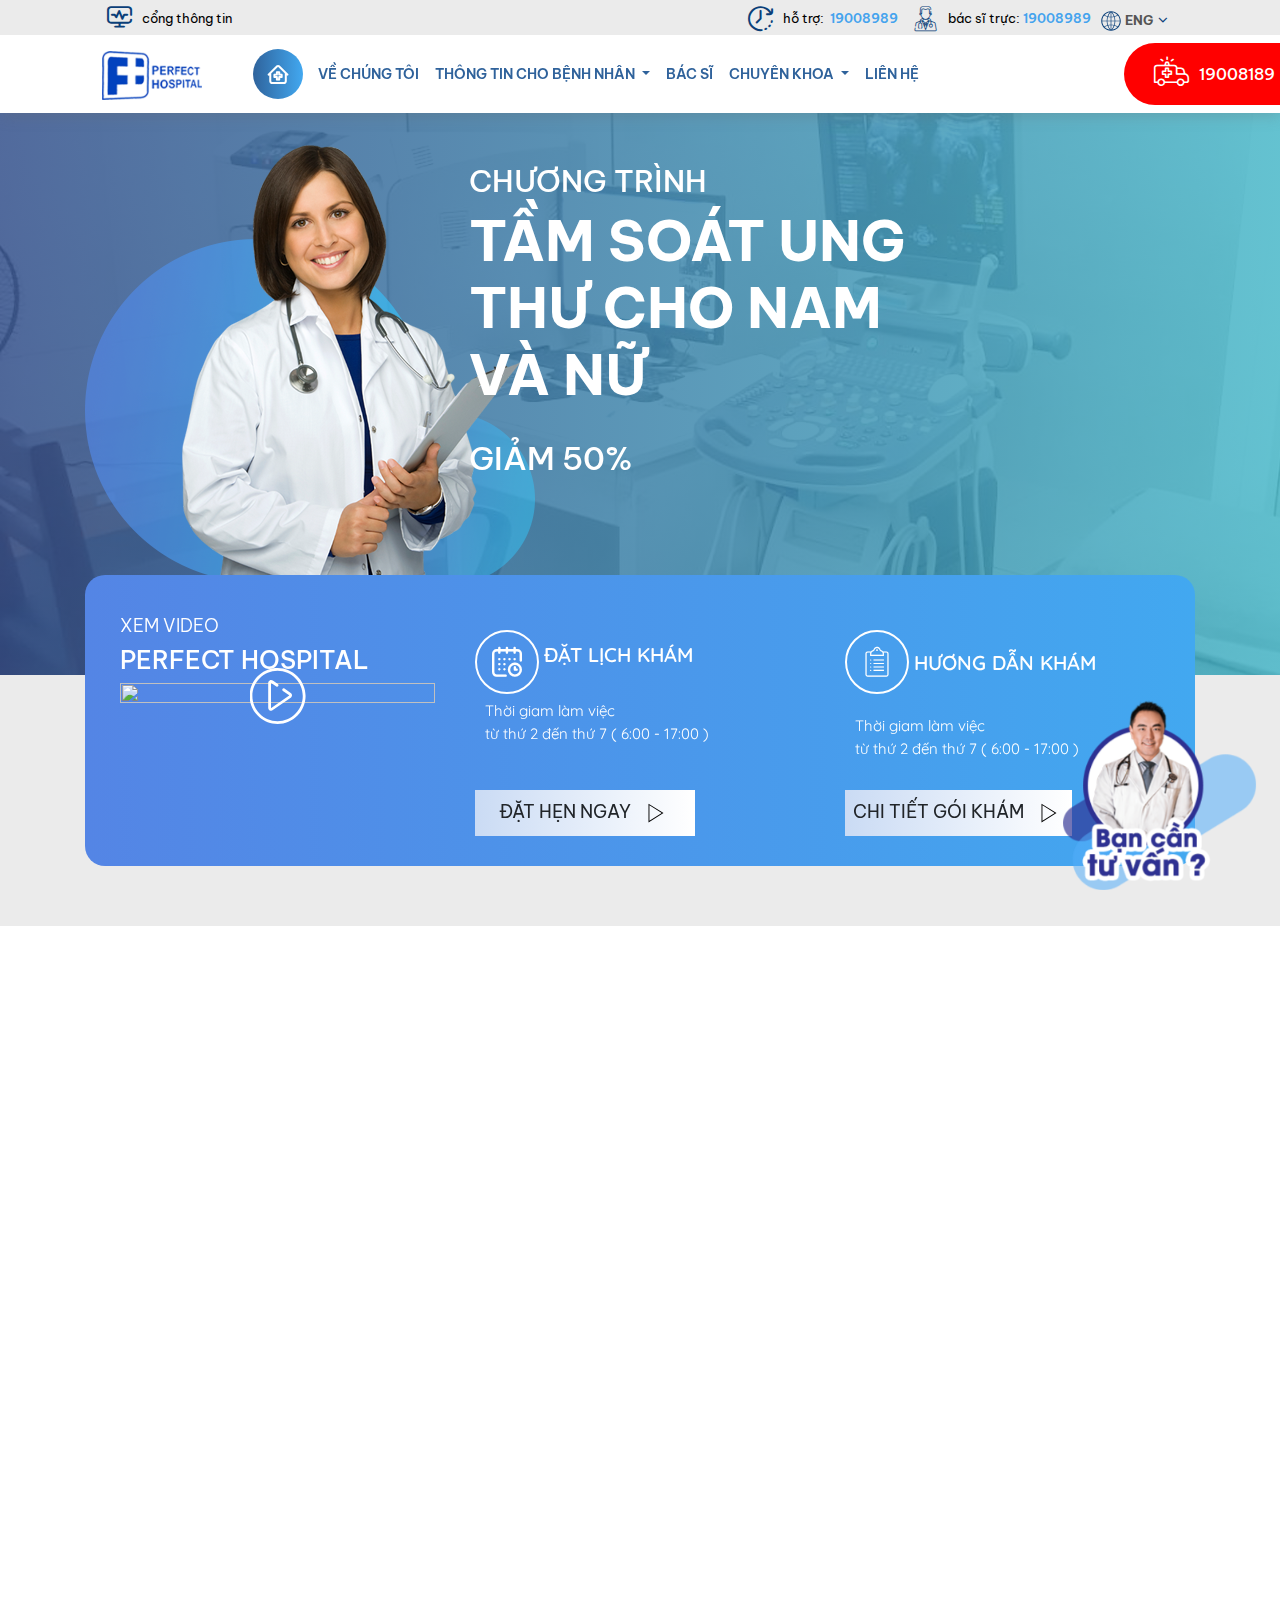
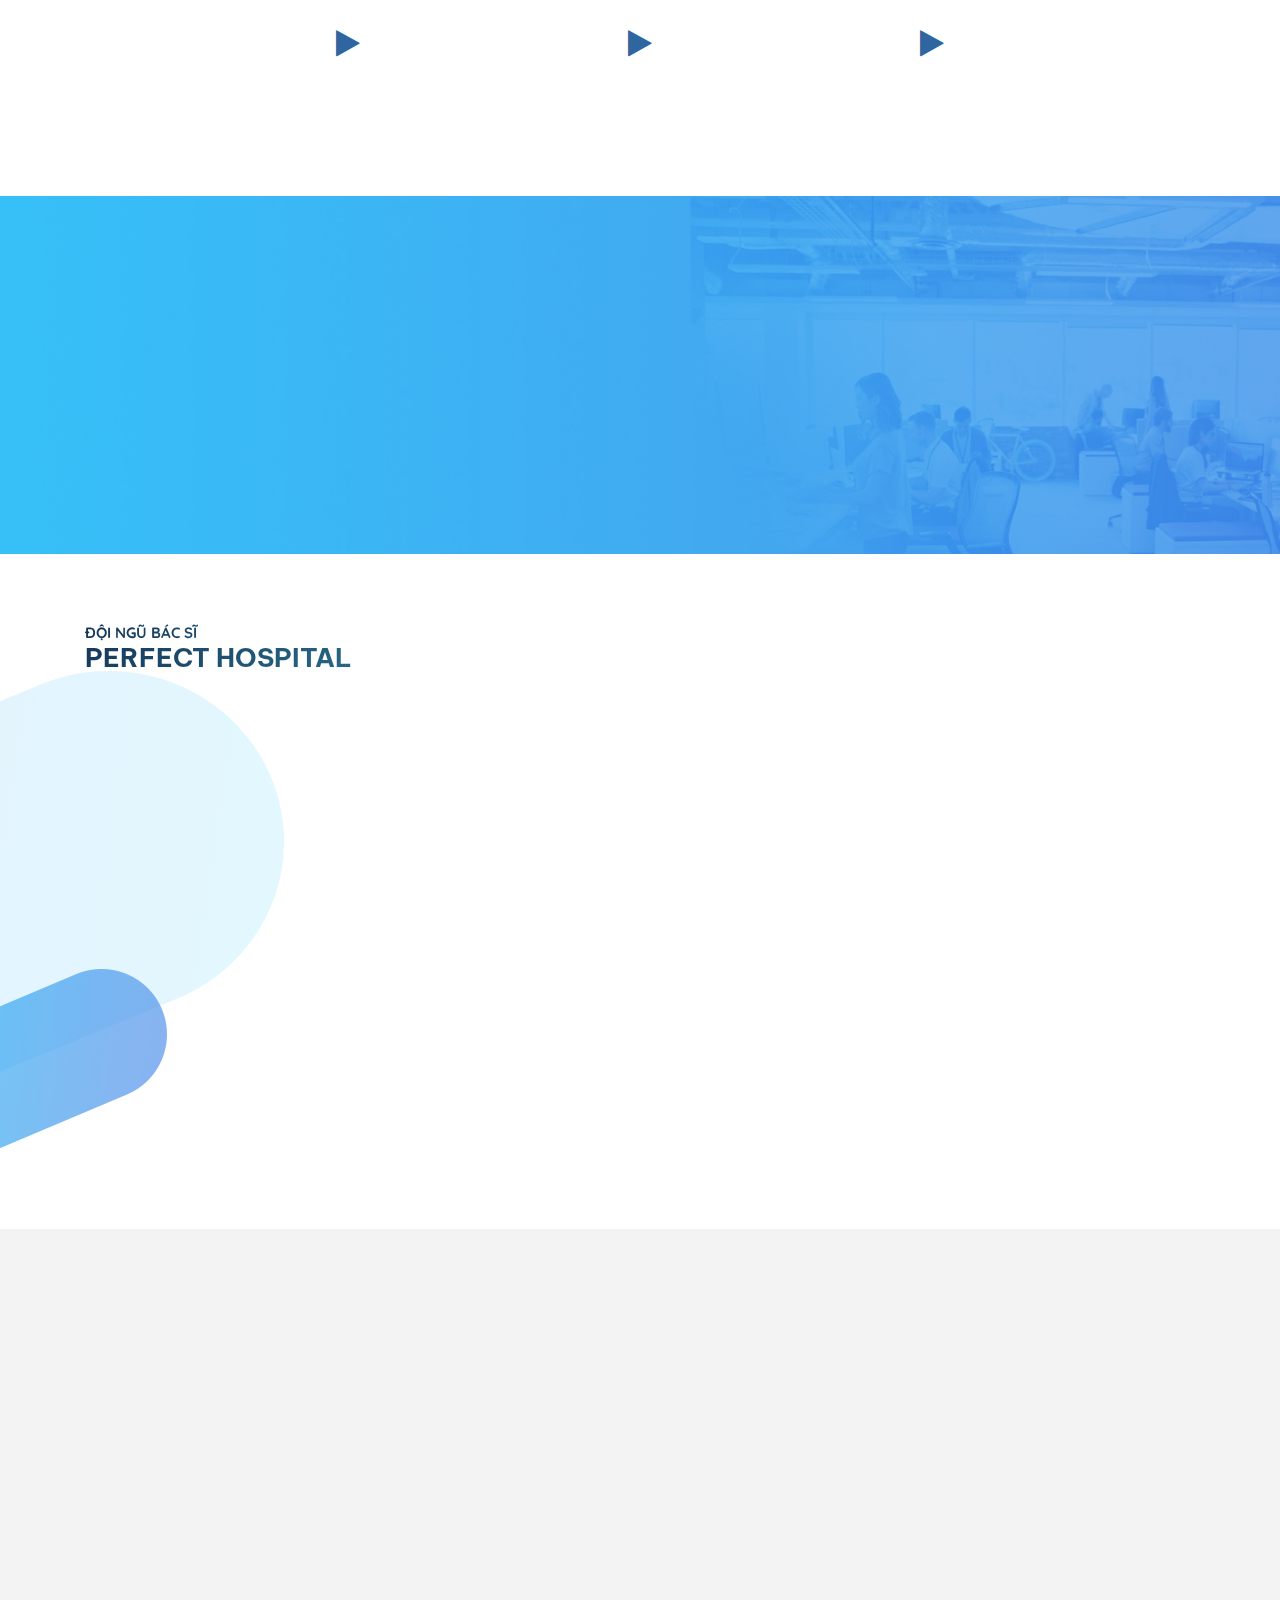
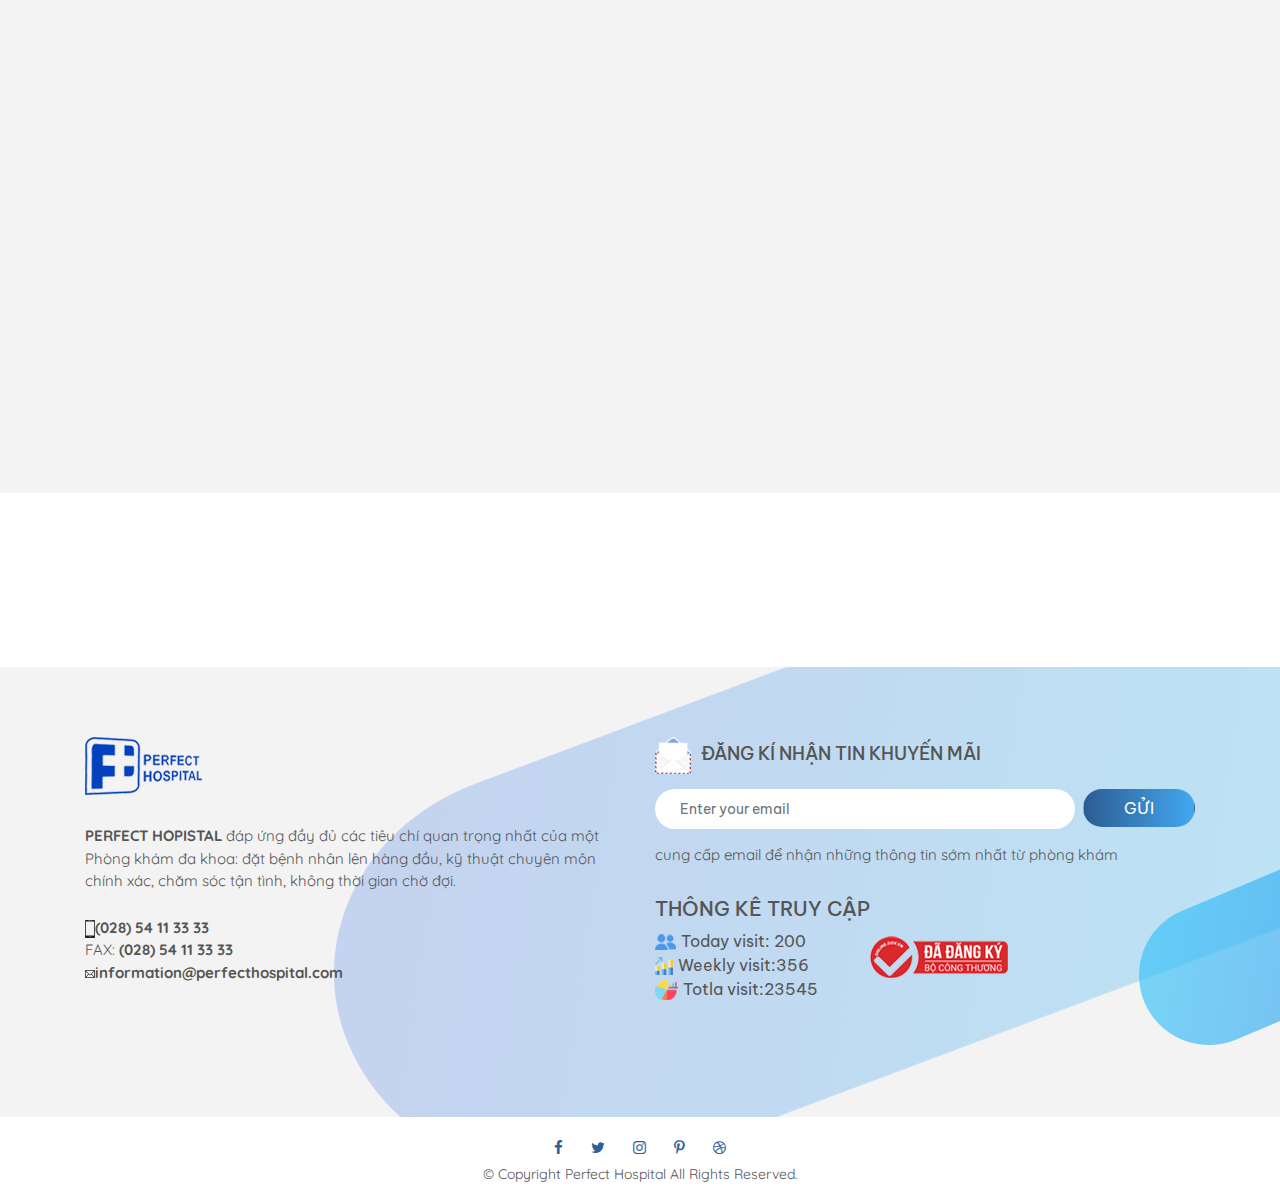
==== commit 955650de: "update 28" ====
--- a/index.html
+++ b/index.html
@@ -10,7 +10,9 @@
         <link href="img/favicon.png" rel="icon">
         <link href="img/apple-touch-icon.png" rel="apple-touch-icon">
         <!-- Google Fonts -->
-        <link href="https://fonts.googleapis.com/css?family=Poppins:300,400,500,600,700" rel="stylesheet">
+       <!--  <link href="https://fonts.googleapis.com/css?family=Poppins:300,400,500,600,700" rel="stylesheet"> -->
+        <link href="https://fonts.googleapis.com/css?family=Quicksand&display=swap" rel="stylesheet">
+        <link href="https://fonts.googleapis.com/css?family=Be+Vietnam&display=swap" rel="stylesheet">
         <!-- Bootstrap CSS File -->
         <link href="lib/bootstrap/css/bootstrap.min.css" rel="stylesheet">
         <!-- Libraries CSS Files -->
@@ -32,11 +34,11 @@
         <div class="top-navbar">
             <a class="pull-left flex-display"><i class="flaticon-pulse"></i><span class="sm-none">CỔNG THÔNG TIN</span></a>
             <div class="top-right pull-right flex-display">
-                <div class="flex-display">
+                <div class="flex-display CP-display">
                     <i class="flaticon-wall-clock"></i><span>Hỗ trợ: &nbsp;</span>
                     <small>19008989</small>
                 </div>
-                <div class="flex-display">
+                <div class="flex-display CP-display">
                     <i class="flaticon-doctor"></i><span>Bác sĩ trực:&nbsp;</span>
                     <small>19008989</small>
                 </div>
@@ -47,8 +49,8 @@
                             <li>ENG<i class="fa fa-angle-down" aria-hidden="true"></i>
                                 <div class="triangle"></div>
                                 <ul>
-                                    <li><i class="sl-flag flag-de"><div id="germany"></div></i> <span class="active">Vietnam</span></li>
-                                    <li><i class="sl-flag flag-usa"><div id="germany"></div></i> <span>Englisch</span></li>
+                                    <li><i class="sl-flag flag-vn"><div id="germany"></div></i> <span class="active">Vietnam</span></li>
+                                    <li><i class="sl-flag flag-eng"><div id="germany"></div></i> <span>Englisch</span></li>
                                 </ul>
                             </li>
                         </ul>
@@ -123,7 +125,7 @@
                             <div class="col-lg-5 iphone-wrap">
                                 <img src="img/slide/doctor.png" alt="Image" data-aos="fade-right">
                             </div>
-                            <div class="col-lg-7 text-center text-lg-left">
+                            <div class="col-lg-7 col-md-12 text-center text-lg-left">
                                 <h4 data-aos="fade-left">CHƯƠNG TRÌNH</h4>
                                 <h1 data-aos="fade-left">TẦM SOÁT UNG THƯ CHO NAM VÀ NỮ</h1>
                                 <h2 data-aos="fade-left">GIẢM 50%</h2>
@@ -172,7 +174,7 @@
                                 <div class="col-md-6">
                                     <div class="fr-txt">
                                         <div class="">
-                                            <div class="flex-display">
+                                            <div class="fr-title">
                                                 <i class="flaticon-calendar"></i>
                                                 <p class="big-txt">ĐẶT LỊCH KHÁM </p>
                                             </div>
@@ -268,25 +270,25 @@
 <div class='container'>
 <div class="">
 <div class="workflow">
-    <div class="col-lg-3 col-md-3 col-sm-6 wr-50">
+    <div class="col-lg-3 col-md-3 col-sm-6 col-xl-6 wr-50">
         <div class="wf-item foo">
             <i class="flaticon-cardiogram"></i><br>ĐẶT HẸN TRỰC TUYẾN
         </div>
     </div>
     <i class="arrow-ico fa fa-play" aria-hidden="true"></i>
-    <div class="col-lg-3 col-md-3 col-sm-6 wr-50">
+    <div class="col-lg-3 col-md-3 col-sm-6 col-xl-6 wr-50">
         <div class="wf-item foo">
             <i class="flaticon-shopping-list"></i><br>THỦ TỤC KHÁM
         </div>
     </div>
     <i class="arrow-ico fa fa-play" aria-hidden="true"></i>
-    <div class="col-lg-3 col-md-3 col-sm-6 wr-50">
+    <div class="col-lg-3 col-md-3 col-sm-6 col-xl-6 wr-50">
         <div class="wf-item foo">
             <i class="flaticon-stethoscope"></i><br>THĂM KHÁM
         </div>
     </div>
     <i class="arrow-ico fa fa-play" aria-hidden="true"></i>
-    <div class="col-lg-3 col-md-3 col-sm-6 wr-50">
+    <div class="col-lg-3 col-md-3 col-sm-6 col-xl-6 wr-50">
         <div class="wf-item foo"> <i class="flaticon-pill"></i><br>NHẬN KẾT QUẢ</div>
     </div>
 </div>
@@ -365,7 +367,7 @@
 <div class="container">
 <div class="">
 <div class="news-top">
-    <div class="col-lg-8 col-md-12 col-sm-12 col-xs-12 foo w50">
+    <div class="col-lg-8 col-md-12 col-sm-12 foo w100">
         <div class="n-left">
             <div class="sec-title">
                 <h3 class="txt-big"><span>THÔNG TIN</span> Y KHOA</h3>
@@ -413,7 +415,7 @@
             </div>
         </div>
     </div>
-    <div class="col-lg-4 col-md-12 col-sm-12 col-xs-12 foo w50">
+    <div class="col-lg-4 col-md-12 col-sm-12 foo w100">
         <div class="n-right">
             <div class="sec-title">
                 <h3 class="txt-big"><span>TIN NÓNG</span> 24H</h3>
--- a/css/style.css
+++ b/css/style.css
@@ -1,1564 +1,348 @@
-
-
 /*======================================
 //--//-->   STYLES GENERALES
 ======================================*/
-html{height: 100%;width:100%;}
-body {
-    font-family: 'Poppins', sans-serif;
-    color: #555555;
-    height: 100%;
-    width: 100%;
-    overflow-x: hidden;
-}
-i {
-    font-style: normal;
-}
-a{
-    cursor: pointer;
-    text-decoration: none;
-    color: #333;
-}
-a:hover{text-decoration: none;}
-ul li{
-  list-style-type: none;
-}
-h4{font-size: 18px;}
-p{margin: 0;font-size: 15px;}
+html{height:100%;width:100%;}
+body{font-family:'Be Vietnam';color:#555555;height:100%;width:100%;overflow-x:hidden;}
+i{font-style:normal;}
+a{cursor:pointer;text-decoration:none;color:#333;}
+a:hover{text-decoration:none;}
+ul li{list-style-type:none;}
+h4{font-size:18px;}
+p{margin:0;font-size:15px;font-family: 'Quicksand';}
 section{/* margin: 100px 0; */}
-.sec-title{padding: 70px 0 20px 0;}
-.link-two {
-    color: #000000;
-    transition: all .5s ease;
-}
-
-.link-two:hover {
-    text-decoration: underline;
-    color: #000000;
-}
-
-.link-one {
-    color: #000000;
-    transition: all .5s ease;
-}
-
-.link-one:hover {
-    color: #000000;
-    text-decoration: none;
-}
-
-.link-icon {
-    color: #000000;
-    font-weight: 500;
-}
-
-.link-icon span {
-    font-size: 14px;
-    padding-left: 4px;
-    vertical-align: middle;
-}
-
-.link-a {
-    color: #ffffff;
-    text-decoration: none;
-}
-
-.link-a:hover {
-    color: #ffffff;
-    text-decoration: none;
-}
-
-.link-a span {
-    font-size: 18px;
-    vertical-align: middle;
-    margin-left: 5px;
-}
-.mr-30{margin-bottom: 30px;}
-.fr-title h4{font-weight: 300;font-size:18px;}
-.fr-title h3{font-size: 25px;}
-.text-brand {
-    color: #000000;
-    font-size: 2rem;
-    font-weight: 600;
-}
+.sec-title{padding:70px 0 20px 0;}
+.link-two{color:#000000;transition:all .5s ease;}
+.link-two:hover{text-decoration:underline;color:#000000;}
+.link-one{color:#000000;transition:all .5s ease;}
+.link-one:hover{color:#000000;text-decoration:none;}
+.link-icon{color:#000000;font-weight:500;}
+.link-icon span{font-size:14px;padding-left:4px;vertical-align:middle;}
+.link-a{color:#ffffff;text-decoration:none;}
+.link-a:hover{color:#ffffff;text-decoration:none;}
+.link-a span{font-size:18px;vertical-align:middle;margin-left:5px;}
+.mr-30{margin-bottom:30px;}
+.fr-title h4{font-weight:300;font-size:18px;}
+.fr-title h3{font-size:25px;}
+.text-brand{color:#000000;font-size:2rem;font-weight:600;}
 .txt-blue{color:#0242be;}
 .txt-blue-light{color:#34c3f9;}
-.txt-small{
-      font-size: 22px;
-    color: #34c3f9;
-}
-.txt-lever1{
-  color: #000;
-    font-weight: 300;
-    font-size: 32px;
-}
-.txt-lever2{
-      font-size: 45px;
-}
-.txt-lever3{
-      font-size: 60px;
-}
-.txt-big{
-  font-size: 26px;
-    font-weight: bold;
-    background: linear-gradient(-45deg, #5bf3fd, #143559);
-    -webkit-background-clip: text;
-    -webkit-text-fill-color: transparent;
-}
-.chat{
-    right: 0;
-    position: fixed;
-    bottom: 10px;
-    z-index: 99;
-}
-.chat img{
-  width: 80%;
-    margin: 0 auto;
-    display: block;
-}
-.chat p{
-      font-size: 20px;
-    font-weight: bold;
-    color: #398bf4;
-}
-.no-margin {
-    margin: 0;
-}
-.big-txt{
-  font-size: 20px;
-  font-weight: 600;
-}
-.flex-display{
-  align-items: center;
-  display: flex;
-}
-.fr-btn img{width: 30px;margin-left: 10px;}
+.txt-small{font-size:22px;color:#34c3f9;}
+.txt-lever1{color:#000;font-weight:300;font-size:32px;}
+.txt-lever2{font-size:45px;}
+.txt-lever3{font-size:60px;}
+.txt-big{font-size:26px;font-weight:bold;background:linear-gradient(-45deg,#5bf3fd,#143559);-webkit-background-clip:text;-webkit-text-fill-color:transparent;}
+.chat{right:0;position:fixed;bottom:10px;z-index:99;}
+.chat img{width:80%;margin:0 auto;display:block;}
+.chat p{font-size:20px;font-weight:bold;color:#398bf4;}
+.no-margin{margin:0;}
+.big-txt{font-size:20px;font-weight:600;}
+.flex-display{align-items:center;display:flex;}
+.fr-btn img{width:30px;margin-left:10px;}
+
 /* WORKFLOW */
-.workflow {
-  align-items: center;
-  display: flex;
-  justify-content: space-around;
-  margin: 7% 0;
-}
-.workflow .wr-50{
-  flex: 0 0 18%;
-}
-.workflow .fa{color:#2f669f;font-size: 25px;}
-.wf-item{
-      background: linear-gradient(to left, #42a8f0, #2d5c93);
-    height: 150px;
-    width: 150px;
-    border-radius: 50%;
-    text-align: center;
-    color: #fff;
-    padding-top: 25px;
-}
-.workflow span{
-    
-}
+.workflow{align-items:center;display:flex;justify-content:space-around;margin:7% 0;}
+.workflow .wr-50{flex:0 0 18%;}
+.workflow .fa{color:#2f669f;font-size:25px;}
+.wf-item{background:linear-gradient(to left,#42a8f0,#2d5c93);height:150px;width:150px;border-radius:50%;text-align:center;color:#fff;padding-top:25px;}
+.workflow span{}
+
 /* DOCTOR */
-.doc-info{
-  margin-top: 20px;
-  padding: 5px;
-}
-.doc-item{text-align: center}
-.doctor{
-  background: url("../img/bg02.png")no-repeat;
-  background-position: left bottom;
-  margin-bottom: 80px;
-}
-.doc-name{
-  text-transform: uppercase;
-    font-weight: bold;
-    font-size: 18px;
-    margin-bottom: 0;
-}
-.doc-level{
-  font-weight: 500;
-  color: #34c3f9;
-}
-.doc-des{font-size: 15px;}
-.doc-item{
-       padding-bottom: 40px;
-    background: #fff;
-    box-shadow: 0 10px 30px -5px rgba(0, 0, 0, 0.1);
-    background: #fff;
-
-}
-.doc-img{
-  background: #d7ecfa;
-}
-.doc-img img{
-  width: 80%;
-    padding-top: 20px;
-    height: 250px;
-    object-fit: contain;
-}
+.doc-info{margin-top:20px;padding:5px;}
+.doc-item{text-align:center}
+.doctor{background:url("../img/bg02.png")no-repeat;background-position:left bottom;margin-bottom:80px;}
+.doc-name{text-transform:uppercase;font-weight:bold;font-size:18px;margin-bottom:0;}
+.doc-level{font-weight:500;color:#34c3f9;}
+.doc-des{font-size:15px;}
+.doc-item{padding-bottom:40px;background:#fff;box-shadow:0 10px 30px -5px rgba(0,0,0,0.1);background:#fff;}
+.doc-img{background:#d7ecfa;}
+.doc-img img{width:80%;padding-top:20px;height:250px;object-fit:contain;}
+
 /*--------------------------------------------------------------
 #VIDEO
 --------------------------------------------------------------*/
-
-#video-popup-container {
-  display:none;
-  position: fixed;
-  z-index: 996;
-  width: 60%;
-  left: 50%;
-  margin-left: -30%;
-  top: 20%;
-  background-color: #fff;
-}
-
-#video-popup-close {
-  cursor: pointer;
-  position: absolute;
-  right: -10px;
-  top: -10px;
-  z-index: 998;
-  width: 25px;
-  height: 25px;
-  border-radius: 25px;
-  text-align: center;
-  font-size: 12px;
-  background-color: #000;
-  line-height: 25px;
-  color: #fff;
-}
-
-#video-popup-iframe-container {
-  position: absolute;
-  z-index: 997;
-  width: 100%;
-  padding-bottom: 56.25%;
-  border: 2px solid #000;
-  border-radius: 2px;
-  background-color: #000;
-}
-
-#video-popup-iframe {
-  z-index: 999;
-  position: absolute;
-  width: 100%;
-  height: 100%;
-  left: 0;
-  top: 0;
-  background-color: #000;
-}
-
-#video-popup-overlay {
-  display: none;
-  position: fixed;
-  z-index: 995;
-  top: 0;
-  background-color: #000;
-  opacity: 0.8;
-  width: 100%;
-  height: 100%;
-}
-
-#video-popup-close:hover {
-  color: #DE0023;
-}
-.fr-video{padding:25px 35px;padding-right: 0;}
-.fr-form i::before{
-  border: 2px solid #fff;
-    padding: 15px;
-    border-radius: 50%;
-}
-.fr-schedule{   
-  margin-top: 17px;
-    padding: 0 10px;
-  }
-.video-banner {
-  display: block;
-}
-.video-img{
-    position: relative;
-}
-.video-banner .video-banner-img {
-  display: block;
-  width: 100%;
-  height: 100%;
-  object-fit: cover;
-  object-position: 50% 50%;
-}
-.video-banner-headline {
-  position: absolute;
-  left: 1.5rem;
-  bottom: 1.5rem;
-  
-  font-family: 'Source Sans Pro', sans-serif;
-  font-size: 1.25em;
-  font-weight: 900;
-  line-height: 1.0em;
-  color: #fff;
-  text-transform: uppercase;
-  letter-spacing: 0.045em;
-}
-@media (min-width: 641px) {
-  .video-banner-headline {
-    left: 2em;
-    bottom: 2.75em;
-    font-size: 1.5em;
-    line-height: 1.5em;
-  }
-}
-.video-banner-icon-play {
-  position: absolute;
-  left: 50%;
-  top: 50%;
-  
-  display: block;
-  width: 2.5em;
-  height: 2.5em;
-  
-  -webkit-transform: translateX(-50%) translateY(-50%) scale(1.0);
-	-moz-transform: translateX(-50%) translateY(-50%) scale(1.0);
-	-ms-transform: translateX(-50%) translateY(-50%) scale(1.0);
-	-o-transform: translateX(-50%) translateY(-50%) scale(1.0);
-	transform: translateX(-50%) translateY(-50%) scale(1.0);
-  
-  -webkit-transition: 
-		all 0.2s ease-out 0.05s;
-	transition: 
-		all 0.2s ease-out 0.05s;
-}
-@media (min-width: 641px) {
-  .video-banner-icon-play {
-    width: 3.5em;
-    height: 3.5em;
-  }
-}
-.video-banner-icon-play:hover {
-  -webkit-transform: translateX(-50%) translateY(-50%) scale(1.2);
-	-moz-transform: translateX(-50%) translateY(-50%) scale(1.2);
-	-ms-transform: translateX(-50%) translateY(-50%) scale(1.2);
-	-o-transform: translateX(-50%) translateY(-50%) scale(1.2);
-	transform: translateX(-50%) translateY(-50%) scale(1.2);
-  
-  backgound: #330099;
-}
-
-.content {
-  display: block;
-  min-height: 100vh;
-  max-width: 40rem;
-  margin: 2.5rem auto;
-  padding: 1.5rem;
-}
-@media (min-width: 641px) {
-  .content {
-    margin: 5.75rem auto;
-    padding: 2.5rem;
-  }
-}
-
+#video-popup-container{display:none;position:fixed;z-index:996;width:60%;left:50%;margin-left:-30%;top:20%;background-color:#fff;}
+#video-popup-close{cursor:pointer;position:absolute;right:-10px;top:-10px;z-index:998;width:25px;height:25px;border-radius:25px;text-align:center;font-size:12px;background-color:#000;line-height:25px;color:#fff;}
+#video-popup-iframe-container{position:absolute;z-index:997;width:100%;padding-bottom:56.25%;border:2px solid #000;border-radius:2px;background-color:#000;}
+#video-popup-iframe{z-index:999;position:absolute;width:100%;height:100%;left:0;top:0;background-color:#000;}
+#video-popup-overlay{display:none;position:fixed;z-index:995;top:0;background-color:#000;opacity:0.8;width:100%;height:100%;}
+#video-popup-close:hover{color:#DE0023;}
+.fr-video{padding:25px 35px;padding-right:0;}
+.fr-form i::before{border:2px solid #fff;padding:15px;border-radius:50%;}
+.fr-schedule{margin-top:30px;padding:0 10px;}
+.video-banner{display:block;}
+.video-img{position:relative;}
+.video-banner .video-banner-img{display:block;width:100%;height:100%;object-fit:cover;object-position:50% 50%;}
+.video-banner-headline{position:absolute;left:1.5rem;bottom:1.5rem;font-family:'Be Vietnam',sans-serif;font-size:1.25em;font-weight:900;line-height:1.0em;color:#fff;text-transform:uppercase;letter-spacing:0.045em;}
+@media (min-width:641px){
+  .video-banner-headline{left:2em;bottom:2.75em;font-size:1.5em;line-height:1.5em;}
+}
+.video-banner-icon-play{position:absolute;left:50%;top:50%;display:block;width:2.5em;height:2.5em;-webkit-transform:translateX(-50%) translateY(-50%) scale(1.0);-moz-transform:translateX(-50%) translateY(-50%) scale(1.0);-ms-transform:translateX(-50%) translateY(-50%) scale(1.0);-o-transform:translateX(-50%) translateY(-50%) scale(1.0);transform:translateX(-50%) translateY(-50%) scale(1.0);-webkit-transition:all 0.2s ease-out 0.05s;transition:all 0.2s ease-out 0.05s;}
+@media (min-width:641px){
+  .video-banner-icon-play{width:3.5em;height:3.5em;}
+}
+.video-banner-icon-play:hover{-webkit-transform:translateX(-50%) translateY(-50%) scale(1.2);-moz-transform:translateX(-50%) translateY(-50%) scale(1.2);-ms-transform:translateX(-50%) translateY(-50%) scale(1.2);-o-transform:translateX(-50%) translateY(-50%) scale(1.2);transform:translateX(-50%) translateY(-50%) scale(1.2);backgound:#330099;}
+.content{display:block;min-height:100vh;max-width:40rem;margin:2.5rem auto;padding:1.5rem;}
+@media (min-width:641px){
+  .content{margin:5.75rem auto;padding:2.5rem;}
+}
 .content h1,
 .content h2,
-.content p {
-  font-family: 'Source Sans Pro', sans-serif;
-  font-size: 1em;
-  font-weight: 300;
-  line-height: 1.5em;
-  color: #0D013D;
-}
-.content h1 {
-  font-size: 3.25em;
-  font-weight: 200;
-  line-height: 1.0em;
-  
-  margin: 0 0 0.5rem 0;
-}
-@media (min-width: 641px) {
-  .content h1 {
-    font-size: 4em;
-  }
-}
-.content h2 {
-  font-size: 1em;
-  font-weight: 600;
-  text-transform: uppercase;
-  letter-spacing: 0.155em;
-  
-  margin-top: 3em;
-}
+.content p{font-family:'Quicksand',sans-serif;font-size:1em;font-weight:300;line-height:1.5em;color:#0D013D;}
+.content h1{font-size:3.25em;font-weight:200;line-height:1.0em;margin:0 0 0.5rem 0;}
+@media (min-width:641px){
+  .content h1{font-size:4em;}
+}
+.content h2{font-size:1em;font-weight:600;text-transform:uppercase;letter-spacing:0.155em;margin-top:3em;}
 
 /* buttons */
-.content .button-group {
-  margin-top: 1em;
-}
-.content .button {
-  display: inline-block;
-  padding: 1em 2em;
-  min-width: 8em;
-  text-align: center;
-  font-weight: 900;
-  text-decoration: none;
-  border-radius: 1.5em;
-  box-shadow: 0 1px 1px rgba(0,0,0,0.25);
-  
-  /* button theme - secondary is default */
-  background: #f0f0f0;
-  color: #2B2B2B;
-  
-  -webkit-transition: 
-		all 0.2s ease-out 0.05s;
-	transition: 
-		all 0.2s ease-out 0.05s;
-}
-.content .button ~ .button {
-  margin-left: 0.5em;
-}
-.content .button:hover {
-  background: #e5e5e5;
-}
+.content .button-group{margin-top:1em;}
+.content .button{display:inline-block;padding:1em 2em;min-width:8em;text-align:center;font-weight:900;text-decoration:none;border-radius:1.5em;box-shadow:0 1px 1px rgba(0,0,0,0.25);  /* button theme - secondary is default */background:#f0f0f0;color:#2B2B2B;-webkit-transition:all 0.2s ease-out 0.05s;transition:all 0.2s ease-out 0.05s;}
+.content .button ~ .button{margin-left:0.5em;}
+.content .button:hover{background:#e5e5e5;}
+
 /* primary button overrides */
-.content .button.primary {
-  background: #E50055;
-  color: #fff;
-}
-.content .button.primary:hover {
-  background: #9D00E5;
-}
-
+.content .button.primary{background:#E50055;color:#fff;}
+.content .button.primary:hover{background:#9D00E5;}
 
 /* video thumbnail grid */
-.content .video-thumb-grid {
-  position: relative;
-  font-size: 0; /* collapse the white-space */
-  width: calc(100% + 2rem);
-  margin: 0 -1rem;
-}
-.content .video-thumb {
-  display: inline-block;
-  vertical-align: top;
-  
-  text-decoration: none;
-  
-  /* calculate the width, gutters, and aspect ratio */
-  width: calc((100% - 4rem) / 2);
-  height: 0;
-  padding-top: calc(((100% - 4rem) / 2) * 0.5625); /* 16:9 calc */
-  
-  margin: 1rem 1rem; /* gutters */
-  
-  overflow: hidden; /* clipping */
-  
-  position: relative; /* enable positioning for inner content */
-  
-  font-size: 1rem; /* reset the font size */
-  
-  -webkit-transform: scale(1.0);
-	transform: scale(1.0);
-  box-shadow: 0 0 0 rgba(0,0,0,0.0);
-  
-  -webkit-transition: 
-		all 0.2s ease-out 0.05s;
-	transition: 
-		all 0.2s ease-out 0.05s;
-}
-.content .video-thumb:hover {
-	-webkit-transform: scale(1.05);
-	transform: scale(1.05);
-  box-shadow: 0 2px 4px rgba(13,1,61,0.35);
-}
-.content .video-thumb img {
-  display: block;
-  width: 100%;
-  height: 100%;
-  
-  /* position inside the 16:9 container */
-  position: absolute;
-  left: 0;
-  top: 0;
-  right: 0;
-  bottom: 0;
-  
-  /* clipping for source images that are letterboxed */
-  object-fit: cover;
-  object-position: 50% 50%;
-  
-  background: #2b2b2b;
-}
-
+.content .video-thumb-grid{position:relative;font-size:0; /* collapse the white-space */width:calc(100% + 2rem);margin:0 -1rem;}
+.content .video-thumb{display:inline-block;vertical-align:top;text-decoration:none;  /* calculate the width, gutters, and aspect ratio */width:calc((100% - 4rem) / 2);height:0;padding-top:calc(((100% - 4rem) / 2) * 0.5625); /* 16:9 calc */margin:1rem 1rem; /* gutters */overflow:hidden; /* clipping */position:relative; /* enable positioning for inner content */font-size:1rem; /* reset the font size */-webkit-transform:scale(1.0);transform:scale(1.0);box-shadow:0 0 0 rgba(0,0,0,0.0);-webkit-transition:all 0.2s ease-out 0.05s;transition:all 0.2s ease-out 0.05s;}
+.content .video-thumb:hover{-webkit-transform:scale(1.05);transform:scale(1.05);box-shadow:0 2px 4px rgba(13,1,61,0.35);}
+.content .video-thumb img{display:block;width:100%;height:100%;  /* position inside the 16:9 container */position:absolute;left:0;top:0;right:0;bottom:0;  /* clipping for source images that are letterboxed */object-fit:cover;object-position:50% 50%;background:#2b2b2b;}
 
 /* Video Modal
 -----------------------------------------*/
 .video-modal,
-.video-modal .overlay {
-    position: absolute;
-    top: 0;
-    right: 0;
-    bottom: 0;
-    left: 0;
-    z-index: 3000;
-}
-.video-modal {
-	overflow: hidden;
-	position: fixed;
-	opacity: 0.0;
-
-  -webkit-transform: translate(500%,0%);
-  transform: translate(500%,0%);
-
-  -webkit-transition: -webkit-transform 0s linear 0s;
-  transition: transform 0s linear 0s;
-
-
-  /* using flexbox for vertical centering */
-
-  /* Flexbox display */
-  display: -webkit-box;
-  display: -webkit-flex;
-  display: flex;
-
-  /* Vertical alignment */
-  -webkit-box-align: center;
-  -moz-box-align: center;
-  -ms-flex-align: center;
-  -webkit-align-items: center;
-  align-items: center;
-
-  -webkit-transform-style: preserve-3d;
-  -moz-transform-style: preserve-3d;
-  transform-style: preserve-3d;
-}
-.video-modal .overlay {
-  z-index: 0;
-  background: rgba(13,1,61,0.82); /* overlay color */
-
-  opacity: 0.0;
-
-  -webkit-transition: opacity 0.2s ease-out 0.05s;
-  transition: opacity 0.2s ease-out 0.05s;
-}
-
-
-.video-modal-content {
-	position: relative;
-	top: auto;
-	right: auto;
-	bottom: auto;
-	left: auto;
-	z-index: 1;
-  
-	margin: 0 auto;
-
-	overflow-y: visible;
-
-	background: #000;
-  
-  width: calc(100% - 12em);
-  height: 0;
-  padding-top: calc((100% - 12em) * 0.5625); /* 16:9 calc */
-}
- @media (min-aspect-ratio: 16/9) {
-  .video-modal-content {
-    width: 0;
-    height: calc(100vh - 10em);
-    padding-top: 0;
-    padding-left: calc((100vh - 10em) * 1.7778); /* 16:9 calc */
-  }
+.video-modal .overlay{position:absolute;top:0;right:0;bottom:0;left:0;z-index:3000;}
+.video-modal{overflow:hidden;position:fixed;opacity:0.0;-webkit-transform:translate(500%,0%);transform:translate(500%,0%);-webkit-transition:-webkit-transform 0s linear 0s;transition:transform 0s linear 0s;  /* using flexbox for vertical centering */  /* Flexbox display */
+display:-webkit-box;display:-webkit-flex;display:flex;  /* Vertical alignment */-webkit-box-align:center;-moz-box-align:center;-ms-flex-align:center;-webkit-align-items:center;align-items:center;-webkit-transform-style:preserve-3d;-moz-transform-style:preserve-3d;transform-style:preserve-3d;}
+.video-modal .overlay{z-index:0;background:rgba(13,1,61,0.82); /* overlay color */opacity:0.0;-webkit-transition:opacity 0.2s ease-out 0.05s;transition:opacity 0.2s ease-out 0.05s;}
+.video-modal-content{position:relative;top:auto;right:auto;bottom:auto;left:auto;z-index:1;margin:0 auto;overflow-y:visible;background:#000;width:calc(100% - 12em);height:0;padding-top:calc((100% - 12em) * 0.5625); /* 16:9 calc */}
+@media (min-aspect-ratio:16/9){
+  .video-modal-content{width:0;height:calc(100vh - 10em);padding-top:0;padding-left:calc((100vh - 10em) * 1.7778); /* 16:9 calc */}
 }
 
 /* Mobile Layout Tweaks - side margins reduced */
-@media (max-width: 640px) {
-	.video-modal-content {
-		width: calc(100% - 1em);
-    padding-top: calc((100% - 1em) * 0.5625); /* 16:9 calc */
-	}
+@media (max-width:640px){
+  .video-modal-content{width:calc(100% - 1em);padding-top:calc((100% - 1em) * 0.5625); /* 16:9 calc */}
 }
 
 /* modal close button */
-.close-video-modal {
-	display: block;
-    position: absolute;
-    left: 0;
-    top: -40px;
-
-    text-decoration: none;
-    font-size: 20px;
-    font-weight: bold;
-    color: #fff;
-}
+.close-video-modal{display:block;position:absolute;left:0;top:-40px;text-decoration:none;font-size:20px;font-weight:bold;color:#fff;}
 
 /* set the iframe element to stretch to fit its parent element */
-iframe#youtube {
-	position: absolute;
-	top: 0;
-	right: 0;
-	bottom: 0;
-	left: 0;
-	z-index: 1;
-
-	background: #000;
-	box-shadow: 0px 2px 16px rgba(0,0,0,0.5);
-}
-
-.show-video-modal .video-modal {
-	opacity: 1.0;
-
-	transform: translate(0%,0%);
-	-webkit-transform: translate(0%,0%);
-}
-.show-video-modal .video-modal .overlay {
-	opacity: 1.0;
-}
-.show-video-modal .video-modal-content {
-	transform: translate(0%,0%);
-	-webkit-transform: translate(0%,0%);
-}
+iframe#youtube{position:absolute;top:0;right:0;bottom:0;left:0;z-index:1;background:#000;box-shadow:0px 2px 16px rgba(0,0,0,0.5);}
+.show-video-modal .video-modal{opacity:1.0;transform:translate(0%,0%);-webkit-transform:translate(0%,0%);}
+.show-video-modal .video-modal .overlay{opacity:1.0;}
+.show-video-modal .video-modal-content{transform:translate(0%,0%);-webkit-transform:translate(0%,0%);}
 
 /* schedule-form */
-.fr-form{
-  background: #ebebeb;
-    height: auto;
-    padding-bottom: 60px;
-}
-.schedule-form {
-    position: relative;
-    margin-top: -100px;
-    z-index: 9;
-    right: 0;
-    left: 0;
-    
-    background: #ddd;
-    border-radius: 20px;
-    padding-top: 15px;
-    padding-bottom: 30px;
-    background: #5485e5;
-    background: -webkit-linear-gradient(to left, #3f2b96, #a8c0ff);
-    background: linear-gradient(to left, #42a8f0, #5485e5);
-    color: #fff;
-}
-
-.fr-btn{
-        background: #fff;
-    background: -webkit-linear-gradient(to left, #3f2b96, #a8c0ff);
-    background: linear-gradient(to left, #fff, #cadbf4);
-    color: #212529;
-    border: 0;
-    padding: 10px;
-    font-size: 18px;
-        min-width: 220px;
-
-}
-.fr-txt{min-height: 150px;margin-top: 20px;}
-.fr-txt i{float: left;    margin-right: 5px;}
-.fr-txt i::before{
-  font-size: 30px;
-}
+.fr-form{background:#ebebeb;height:auto;padding-bottom:60px;}
+.schedule-form{position:relative;margin-top:-100px;z-index:9;right:0;left:0;background:#ddd;border-radius:20px;padding-top:15px;padding-bottom:30px;background:#5485e5;background:-webkit-linear-gradient(to left,#3f2b96,#a8c0ff);background:linear-gradient(to left,#42a8f0,#5485e5);color:#fff;}
+.fr-btn{background:#fff;background:-webkit-linear-gradient(to left,#3f2b96,#a8c0ff);background:linear-gradient(to left,#fff,#cadbf4);color:#212529;border:0;padding:8px;font-size:18px;min-width:220px;}
+.fr-txt{min-height:150px;margin-top:20px;}
+.fr-txt i{float:left;margin-right:5px;}
+.fr-txt i::before{font-size:30px;}
+
 /* TAB CONTENT */
-.tab-txt{
-      margin: 0;
-    position: absolute;
-    top: 50%;
-    -ms-transform: translateY(-50%);
-    transform: translateY(-50%);
-  color: #fff;
-  left: 5%;
-  
-}
+.tab-txt{margin:0;position:absolute;top:50%;-ms-transform:translateY(-50%);transform:translateY(-50%);color:#fff;left:5%;}
+
 /* PACKAGE CONTENT */
-
-.package{
-  background: url("../img/services/pack.jpg")no-repeat center center;
-  background-size: cover;
-  padding-top: 50px;
-  color: #fff;
-  position: relative;
-}
-.pack-img{width: 80%;}
-.pack-info{
-      margin: 0;
-    position: absolute;
-    top: 40%;
-    -ms-transform: translateY(-50%);
-    transform: translateY(-50%);
-}
-nav > .nav.nav-tabs{
-  border: none;
-    color:#fff;
-    background:#272e38;
-    border-radius:0;
-
-}
-nav > div a.nav-item.nav-link{
-    border-right: 1px solid #ddd !important;
-  border:  none;
-}
+.package{background:url("../img/services/pack.jpg")no-repeat center center;background-size:cover;padding-top:50px;color:#fff;position:relative;}
+.pack-img{width:80%;}
+.pack-info{margin:0;position:absolute;top:40%;-ms-transform:translateY(-50%);transform:translateY(-50%);}
+nav > .nav.nav-tabs{border:none;color:#fff;background:#272e38;border-radius:0;}
+nav > div a.nav-item.nav-link{border-right:1px solid #ddd!important;border:none;}
 nav > div a.nav-item.nav-link,
-nav > div a.nav-item.nav-link.active
-{
-  border: none;
-    padding: 18px 25px;
-    color:#fff;
-    background:#898989;
-    border: 1px solid #fff;
-    border-radius:0;
-    height: 115px;
-}
-
-nav > div a.nav-item.nav-link.active{
-  background: -webkit-linear-gradient(to left, #42a8f0, #387dcb);
-  background: linear-gradient(to left, #42a8f0, #387dcb);
-
-}
-.main-tab{
-  background: url("../img/services/ser01.jpg") no-repeat center right;
-    border-top: 1px solid #fff;
-    position: relative;
-    background-size: cover;
-        height: 50vh;
-}
-.main-tab img{width: 100%;}
-.news-bottom {margin-top: 20px;}
+nav > div a.nav-item.nav-link.active{border:none;padding:18px 25px;color:#fff;background:#898989;border:1px solid #fff;border-radius:0;height:115px;}
+nav > div a.nav-item.nav-link.active{background:-webkit-linear-gradient(to left,#42a8f0,#387dcb);background:linear-gradient(to left,#42a8f0,#387dcb);}
+.main-tab{background:url("../img/services/ser01.jpg") no-repeat center right;border-top:1px solid #fff;position:relative;background-size:cover;height:50vh;}
+.main-tab img{width:100%;}
+.news-bottom{margin-top:20px;}
 nav > div a.nav-item.nav-link:hover,
-nav > div a.nav-item.nav-link:focus
-{
-  border: none;
-    background: linear-gradient(to left, #42a8f0, #5485e5);
-    color:#fff;
-    border-radius:0;
-    transition:background 0.20s linear;
-}
+nav > div a.nav-item.nav-link:focus{border:none;background:linear-gradient(to left,#42a8f0,#5485e5);color:#fff;border-radius:0;transition:background 0.20s linear;}
+
 /*------/ Nav Pills  /------*/
-
-.nav-pills-a.nav-pills .nav-link {
-    color: #000000;
-    position: relative;
-    font-weight: 600;
-}
-
-.nav-pills-a.nav-pills .nav-link.active {
-    background-color: transparent;
-}
-
-.nav-pills-a.nav-pills .nav-link.active:after {
-    content: '';
-    position: absolute;
-    left: 0;
-    bottom: -1px;
-    width: 100%;
-    height: 2px;
-    background-color: #2eca6a;
-    z-index: 2;
-}
+.nav-pills-a.nav-pills .nav-link{color:#000000;position:relative;font-weight:600;}
+.nav-pills-a.nav-pills .nav-link.active{background-color:transparent;}
+.nav-pills-a.nav-pills .nav-link.active:after{content:'';position:absolute;left:0;bottom:-1px;width:100%;height:2px;background-color:#2eca6a;z-index:2;}
+
 /* NEWS CONTENT */
-
-.news{background: #f3f3f3;padding-bottom: 100px;}
-.news-top{display: flex;
- flex-wrap: wrap;}
-.news i{
-  color: #fff;
-  font-size: 30px;
-}
-.news-right{
-  background: linear-gradient(to bottom, #42a8f0, #377bc9);
-  color: #fff;
-}
-.news-right h4{font-size: 18px;}
-.news-right .news-img{
-  height: 235px;
-    object-fit: cover;
-    width: 100%;
-    padding: 20px;
-}
-.news-bottom-item{
-  background: #316ba5;
-    color: #fff;
-    display: flex;
-    padding: 25px 10px 25px 15px;
-}
-.news-bottom-item img{
-    border: 4px solid #fff;
-    height: 100px;
-}
-.news-bottom-info{margin-left: 10px;}
-.news-bottom-info h5{font-size: 15px;}
-.item-details{padding: 20px;}
-.item-details h5{font-size: 18px;}
+.news{background:#f3f3f3;padding-bottom:100px;}
+.news-top{display:flex;flex-wrap:wrap;}
+.news i{color:#fff;font-size:30px;}
+.news-right{background:linear-gradient(to bottom,#42a8f0,#377bc9);color:#fff;}
+.news-right h4{font-size:18px;}
+.news-right .news-img{height:235px;object-fit:cover;width:100%;padding:20px;}
+.news-bottom-item{background:#316ba5;color:#fff;display:flex;padding:25px 10px 25px 15px;}
+.news-bottom-item img{border:4px solid #fff;height:100px;}
+.news-bottom-info{margin-left:10px;}
+.news-bottom-info h5{font-size:15px;}
+.item-details{padding:20px;}
+.item-details h5{font-size:18px;}
 .item-details .btn-gradient{}
-.news-info{padding:0 20px;padding-bottom: 75px;}
-.news .owl-carousel .owl-item img {
-    display: block;
-    width: 100%;
-    height: 200px;
-    object-fit: cover;
-}
+.news-info{padding:0 20px;padding-bottom:75px;}
+.news .owl-carousel .owl-item img{display:block;width:100%;height:200px;object-fit:cover;}
+
 /* NEW LETTER */
-.carousel{position: relative;}
-.new-letter{background: linear-gradient(to left, #42a8f0, #5485e5);}
+.carousel{position:relative;}
+.new-letter{background:linear-gradient(to left,#42a8f0,#5485e5);}
 .owl-carousel .owl-next,
-.owl-carousel .owl-prev {
-  width: 65px;
-  height: 45px;
-  line-height: 50px;
-  position: absolute;
-  top: 30%;
-  font-size: 20px;
-  color: #fff;
-  border: 1px solid #ddd;
-  text-align: center;
-}
-.owl-carousel .owl-next{
-  border-top-left-radius: 30px;
-  border-bottom-left-radius: 30px;
-}
-.owl-carousel .owl-prev{
-  border-top-right-radius: 30px;
-  border-bottom-right-radius: 30px;
-}
-.owl-carousel .owl-item{
-  background: #fff;
-}
-.owl-carousel .owl-prev {
-  left: 0px;
-    background: #44a3ee !important;
-}
-
-.owl-carousel .owl-next {
-  right: 0px;
-  background: #44a3ee !important;
-}
+.owl-carousel .owl-prev{width:65px;height:45px;line-height:50px;position:absolute;top:30%;font-size:20px;color:#fff;border:1px solid #ddd;text-align:center;}
+.owl-carousel .owl-next{border-top-left-radius:30px;border-bottom-left-radius:30px;}
+.owl-carousel .owl-prev{border-top-right-radius:30px;border-bottom-right-radius:30px;}
+.owl-carousel .owl-item{background:#fff;}
+.owl-carousel .owl-prev{left:0px;background:#44a3ee!important;}
+.owl-carousel .owl-next{right:0px;background:#44a3ee!important;}
 
 /*------/ Bg Image /------*/
-
-.bg-image {
-    background-repeat: no-repeat;
-    background-attachment: fixed;
-    background-size: cover;
-    background-position: center center;
-}
-
+.bg-image{background-repeat:no-repeat;background-attachment:fixed;background-size:cover;background-position:center center;}
 
 /*------/ List a /------*/
-
-.list-a {
-    display: inline-block;
-    line-height: 2;
-    padding: 0;
-    list-style: none;
-}
-
-.list-a li {
-    position: relative;
-    width: 50%;
-    float: left;
-    padding-left: 25px;
-    padding-right: 5px;
-}
-
-.list-a li:before {
-    content: '';
-    width: 10px;
-    height: 2px;
-    position: absolute;
-    background-color: #313131;
-    top: 15px;
-    left: 0;
-}
-
-.main-menu {
-    display: flex;
-}
-
-.top-navbar {
-    height: 35px;
-    position: fixed;
-    top: 0;
-    z-index: 9999;
-    right: 0;
-    left: 0;
-    background: #ebebeb;
-    padding: 0 8%;
-}
-.top-navbar  img{width: 20px;margin-right: -10px;}
+.list-a{display:inline-block;line-height:2;padding:0;list-style:none;}
+.list-a li{position:relative;width:50%;float:left;padding-left:25px;padding-right:5px;}
+.list-a li:before{content:'';width:10px;height:2px;position:absolute;background-color:#313131;top:15px;left:0;}
+.main-menu{display:flex;}
+.top-navbar{height:35px;position:fixed;top:0;z-index:9999;right:0;left:0;background:#ebebeb;padding:0 8%;}
+.top-navbar  img{width:20px;margin-right:-10px;}
 
 /*--------------------------------------------------------------
 # Header Section
 --------------------------------------------------------------*/
-.hero-text-image{
-      position: absolute;
-    bottom: 90px;
-}
-.text-lg-left{
-      position: absolute;
-    left: 30%;
-    width: 40%;
-    bottom: 100px;
-    color: #fff;
-}
-.text-lg-left h4{font-size: 30px;}
-.hero-section {
-  background: linear-gradient(to right, rgba(39, 70, 133, 0.8) 0%, rgba(61, 179, 197, 0.8) 100%), url('../img/slide/slide01.jpg');
-  position: relative;
-        background-attachment: fixed;
-
-}
-
-.hero-section .wave {
-  width: 100%;
-  overflow: hidden;
-  position: absolute;
-  z-index: 1;
-  bottom: -150px;
-}
-
-.hero-section .wave svg {
-  width: 100%;
-}
-
+.hero-text-image{position:absolute;bottom:90px;}
+.text-lg-left{position:absolute;left:30%;width:40%;bottom:100px;color:#fff;}
+.text-lg-left h4{font-size:30px;}
+.hero-section{background:linear-gradient(to right,rgba(39,70,133,0.8) 0%,rgba(61,179,197,0.8) 100%),url('../img/slide/slide01.jpg');position:relative;background-attachment:fixed;}
+.hero-section .wave{width:100%;overflow:hidden;position:absolute;z-index:1;bottom:-150px;}
+.hero-section .wave svg{width:100%;}
 .hero-section,
-.hero-section > .container > .row {
- height: 75vh;
-    min-height: 650px;
-}
-
-.hero-section.inner-page {
-  height: 60vh;
-  min-height: 0;
-}
-
-.hero-section.inner-page .hero-text {
-  -webkit-transform: translateY(-150px);
-  transform: translateY(-150px);
-  margin-top: -120px;
-}
-
-.hero-section h1 {
-  font-size: 3.5rem;
-  color: #fff;
-  font-weight: 700;
-  margin-bottom: 30px;
-}
-
-.hero-section p {
-  font-size: 18px;
-  color: #fff;
-}
-
-.hero-section .iphone-wrap {
-  position: relative;
-}
-
+.hero-section > .container > .row{height:75vh;min-height:650px;}
+.hero-section.inner-page{height:60vh;min-height:0;}
+.hero-section.inner-page .hero-text{-webkit-transform:translateY(-150px);transform:translateY(-150px);margin-top:-120px;}
+.hero-section h1{font-size:3.5rem;color:#fff;font-weight:700;margin-bottom:30px;}
+.hero-section p{font-size:18px;color:#fff;}
+.hero-section .iphone-wrap{position:relative;}
 .hero-section .iphone-wrap .phone-2,
-.hero-section .iphone-wrap .phone-1 {
-  position: absolute;
-  top: -50%;
-  overflow: hidden;
-  left: 0;
-  box-shadow: 0 15px 50px 0 rgba(0, 0, 0, 0.3);
-  border-radius: 30px;
-}
-
+.hero-section .iphone-wrap .phone-1{position:absolute;top:-50%;overflow:hidden;left:0;box-shadow:0 15px 50px 0 rgba(0,0,0,0.3);border-radius:30px;}
 .hero-section .iphone-wrap .phone-2,
-.hero-section .iphone-wrap .phone-1 {
-  width: 250px;
-}
-
-.hero-section .iphone-wrap .phone-2 {
-  margin-top: 50px;
-  margin-left: 100px;
-  width: 250px;
-}
-
-.slider-main .owl-stage-outer{
-  position: relative
-}
-.img-slider{
- width: auto !important;
-    position: absolute;
-    left: 10%;
-    right: 0;
-    bottom: 90px;
-}
-.sl-nav {
-  display: inline;
-}
-
-.sl-nav ul {
-  margin: 0;
-  padding: 0;
-  list-style: none;
-  position: relative;
-  display: inline-block;
-}
-
-.sl-nav li {
-  cursor: pointer;
-    font-size: 13px;
-    font-weight: bold;
-}
-.sl-nav li:hover{
-  font-weight: bold;
-    color: #4fa8ee;
-}
-.sl-nav li ul {
-  display: none;
-}
-
-.sl-nav li:hover ul {
-  position: absolute;
-  top: 29px;
-  right: -15px;
-  display: block;
-  background: #fff;
-  width: 120px;
-  padding-top: 0px;
-  z-index: 1;
-  border-radius: 5px;
-  box-shadow: 0px 0px 20px rgba(0, 0, 0, 0.2);
-}
-
-.sl-nav li:hover .triangle {
-  position: absolute;
-  top: 15px;
-  right: -10px;
-  z-index: 10;
-  height: 14px;
-  overflow: hidden;
-  width: 30px;
-  background: transparent;
-}
-
-.sl-nav li:hover .triangle:after {
-  content: '';
-  display: block;
-  z-index: 20;
-  width: 15px;
-  transform: rotate(45deg) translateY(0px) translatex(10px);
-  height: 15px;
-  background: #fff;
-  border-radius: 2px 0px 0px 0px;
-  box-shadow: 0px 0px 20px rgba(0, 0, 0, 0.2);
-}
-
-.sl-nav li ul li {
-  position: relative;
-  text-align: left;
-  background: transparent;
-  padding: 15px 15px;
-  padding-bottom: 0;
-  z-index: 2;
-  font-size: 15px;
-  color: #3c3c3c;
-}
-
-.sl-nav li ul li:last-of-type {
-  padding-bottom: 15px;
-}
-
-.sl-nav li ul li span {
-  padding-left: 5px;
-}
-
-.sl-nav li ul li span:hover, .sl-nav li ul li span.active {
-  color: #146c78;
-}
-
-.sl-flag {
-  display: inline-block;
-  box-shadow: 0px 0px 3px rgba(0, 0, 0, 0.4);
-  width: 15px;
-  height: 15px;
-  background: #aaa;
-  border-radius: 50%;
-  position: relative;
-  top: 2px;
-  overflow: hidden;
-}
-
-.flag-de {
-  background: url("[data-uri]");
-  background-size: cover;
-  background-position: center center;
-}
-
-.flag-usa {
-  background-size: cover;
-  background-position: center center;
-  background: url("[data-uri]");
-}
-
-/*------/ Pagination-a /------*/
-
-.pagination-a .pagination .page-link {
-    margin: 0 .2rem;
-    border-color: transparent;
-    padding: .5rem .8rem;
-    color: #000000;
-}
-
-.pagination-a .pagination .page-link:hover,
-.pagination-a .pagination .page-link:active,
-.pagination-a .pagination .page-link:focus {
-    background-color: #2eca6a;
-}
-
-.pagination-a .pagination .page-link span {
-    font-size: 1.2rem;
-}
-
-.pagination-a .pagination .next .page-link {
-    padding: .4rem .9rem;
-}
-
-.pagination-a .pagination .page-item:last-child .page-link {
-    border-top-right-radius: 0;
-    border-bottom-right-radius: 0;
-}
-
-.pagination-a .pagination .page-item:first-child .page-link {
-    border-top-left-radius: 0;
-    border-bottom-left-radius: 0;
-}
-
-.pagination-a .pagination .page-item.disabled .page-link {
-    padding: .4rem .9rem;
-    color: #555555;
-}
-
-.pagination-a .pagination .page-item.active .page-link {
-    background-color: #2eca6a;
-}
-
-.a {
-    color: #2eca6a;
-    font-size: 1.3rem;
-}
-
+.hero-section .iphone-wrap .phone-1{width:250px;}
+.hero-section .iphone-wrap .phone-2{margin-top:50px;margin-left:100px;width:250px;}
+.slider-main .owl-stage-outer{position:relative}
+.img-slider{width:auto!important;position:absolute;left:10%;right:0;bottom:90px;}
+.sl-nav{display:inline;}
+.sl-nav ul{margin:0;padding:0;list-style:none;position:relative;display:inline-block;}
+.sl-nav li{cursor:pointer;font-size:13px;font-weight:bold;}
+.sl-nav li:hover{font-weight:bold;color:#4fa8ee;}
+.sl-nav li ul{display:none;}
+.sl-nav li:hover ul{position:absolute;top:29px;right:-15px;display:block;background:#fff;width:120px;padding-top:0px;z-index:1;border-radius:5px;box-shadow:0px 0px 20px rgba(0,0,0,0.2);}
+.sl-nav li:hover .triangle{position:absolute;top:15px;right:-10px;z-index:10;height:14px;overflow:hidden;width:30px;background:transparent;}
+.sl-nav li:hover .triangle:after{content:'';display:block;z-index:20;width:15px;transform:rotate(45deg) translateY(0px) translatex(10px);height:15px;background:#fff;border-radius:2px 0px 0px 0px;box-shadow:0px 0px 20px rgba(0,0,0,0.2);}
+.sl-nav li ul li{position:relative;text-align:left;background:transparent;padding:15px 15px;padding-bottom:0;z-index:2;font-size:15px;color:#3c3c3c;}
+.sl-nav li ul li:last-of-type{padding-bottom:15px;}
+.sl-nav li ul li span{padding-left:5px;}
+.sl-nav li ul li span:hover,
+.sl-nav li ul li span.active{color:#146c78;}
+.sl-flag{display:inline-block;width:15px;height:15px;background:#aaa;position:relative;top:2px;overflow:hidden;}
+.flag-vn{background:url("../icon/vietnam.svg");background-size:cover;background-position:center center;}
+.flag-eng{background-size:cover;background-position:center center;background:url("../icon/eng.svg");}
+.a{color:#2eca6a;font-size:1.3rem;}
 
 /*------/ Icon Box /------*/
-
-.icon-box .icon-box-icon {
-    display: table-cell;
-    vertical-align: top;
-    font-size: 36px;
-    color: #000000;
-    width: 50px;
-    padding-top: 8px;
-}
-
-.icon-box .icon-box-content {
-    padding-top: 18px;
-}
-
+.icon-box .icon-box-icon{display:table-cell;vertical-align:top;font-size:36px;color:#000000;width:50px;padding-top:8px;}
+.icon-box .icon-box-content{padding-top:18px;}
 
 /*------/ Title /------*/
-
-.title-wrap {
-    padding-bottom: 4rem;
-}
-
-.title-a {
-    font-size: 2.6rem;
-    font-weight: 600;
-}
-
-.title-link {
-    font-size: 1.2rem;
-    font-weight: 300;
-    padding-top: 1.2rem;
-}
-
-.title-link a {
-    color: #313131;
-}
-
-.title-link span {
-    font-size: 20px;
-    padding-left: 4px;
-    vertical-align: middle;
-}
-
-.title-box-d {
-    padding-bottom: 1.8rem;
-    margin-bottom: 1rem;
-    position: relative;
-}
-
-.title-box-d .title-d {
-    font-weight: 600;
-    font-size: 2rem;
-}
-
-.title-box-d .title-d:after {
-    content: '';
-    position: absolute;
-    width: 70px;
-    height: 4px;
-    background-color: #2eca6a;
-    bottom: 20px;
-    left: 0;
-}
-
-
-/*------/ Display Table & Table Cell /------*/
-
-.display-table {
-    width: 100%;
-    height: 100%;
-    display: table;
-}
-
-/* .table-cell {
-        display: table-cell;
-    vertical-align: bottom;
-    padding-bottom: 12%;
-} */
-
-
-/*------/ Ul Resect /------*/
-
+.title-wrap{padding-bottom:4rem;}
+.title-a{font-size:2.6rem;font-weight:600;}
+.title-link{font-size:1.2rem;font-weight:300;padding-top:1.2rem;}
+.title-link a{color:#313131;}
+.title-link span{font-size:20px;padding-left:4px;vertical-align:middle;}
+.title-box-d{padding-bottom:1.8rem;margin-bottom:1rem;position:relative;}
+.title-box-d .title-d{font-weight:600;font-size:2rem;}
+.title-box-d .title-d:after{content:'';position:absolute;width:70px;height:4px;background-color:#2eca6a;bottom:20px;left:0;}
+.display-table{width:100%;height:100%;display:table;}
 .ul-resect ul,
 .list-a ul,
-.box-comments ul {
-    list-style: none;
-    padding-left: 0;
-    margin-bottom: 0;
-}
-
+.box-comments ul{list-style:none;padding-left:0;margin-bottom:0;}
 
 /*------/ Overlay /------*/
-
-
-.overlay {
-    position: relative;
-    top: 0;
-    left: 0px;
-    padding: 0;
-    height: 100%;
-    width: 100%;
-}
+.overlay{position:relative;top:0;left:0px;padding:0;height:100%;width:100%;}
 
 /*------/ Owl carousel /------*/
-.intro-title{
-  position: absolute;
-  bottom: 90px;
-  left: 35%;
-}
-.owl-theme .owl-dots {
-    text-align: center;
-    margin-top: 18px;
-}
-
-.owl-theme .owl-dots .owl-dot {
-    display: inline-block;
-}
-
-.owl-theme .owl-dots .owl-dot span {
-    width: 16px;
-    height: 9px;
-    margin: 5px 5px;
-    background: #000000;
-    border: 0px solid #000000;
-    display: block;
-    transition: all 0.6s ease-in-out;
-    cursor: pointer;
-    border-radius: 0px;
-}
-
-.owl-theme .owl-dots .owl-dot:hover span {
-    background-color: #2eca6a;
-}
-
-.owl-theme .owl-dots .owl-dot.active span {
-    background-color: #2eca6a;
-    width: 35px;
-}
-
-.owl-arrow .owl-nav {
-    position: absolute;
-    top: 0;
-    right: 0;
-    font-size: 1.8rem;
-}
-
+.intro-title{position:absolute;bottom:90px;left:35%;}
+.owl-theme .owl-dots{text-align:center;margin-top:18px;}
+.owl-theme .owl-dots .owl-dot{display:inline-block;}
+.owl-theme .owl-dots .owl-dot span{width:16px;height:9px;margin:5px 5px;background:#000000;border:0px solid #000000;display:block;transition:all 0.6s ease-in-out;cursor:pointer;border-radius:0px;}
+.owl-theme .owl-dots .owl-dot:hover span{background-color:#2eca6a;}
+.owl-theme .owl-dots .owl-dot.active span{background-color:#2eca6a;width:35px;}
+.owl-arrow .owl-nav{position:absolute;top:0;right:0;font-size:1.8rem;}
 .owl-arrow .owl-nav .owl-prev,
-.owl-arrow .owl-nav .owl-next {
-    display: inline-block;
-    transition: all 0.6s ease-in-out;
-    color: #000000;
-}
-
+.owl-arrow .owl-nav .owl-next{display:inline-block;transition:all 0.6s ease-in-out;color:#000000;}
 .owl-arrow .owl-nav .owl-prev.disabled,
-.owl-arrow .owl-nav .owl-next.disabled {
-    transition: all 0.6s ease-in-out;
-    color: #adadad;
-}
-
-.owl-arrow .owl-nav .owl-next {
-    margin-left: 15px;
-}
-
-.nav-arrow-a .owl-arrow .owl-nav {
-    font-size: 1.8rem;
-    margin-top: -110px;
-}
-
-.nav-arrow-a .owl-arrow .owl-nav .owl-next {
-    margin-left: 15px;
-}
-
-.nav-arrow-b .owl-arrow .owl-nav {
-    position: absolute;
-    top: 0;
-    right: 0;
-    font-size: 1.2rem;
-}
-
+.owl-arrow .owl-nav .owl-next.disabled{transition:all 0.6s ease-in-out;color:#adadad;}
+.owl-arrow .owl-nav .owl-next{margin-left:15px;}
+.nav-arrow-a .owl-arrow .owl-nav{font-size:1.8rem;margin-top:-110px;}
+.nav-arrow-a .owl-arrow .owl-nav .owl-next{margin-left:15px;}
+.nav-arrow-b .owl-arrow .owl-nav{position:absolute;top:0;right:0;font-size:1.2rem;}
 .nav-arrow-b .owl-arrow .owl-nav .owl-prev,
-.nav-arrow-b .owl-arrow .owl-nav .owl-next {
-    padding: .7rem 1.5rem !important;
-    display: inline-block;
-    transition: all 0.6s ease-in-out;
-    color: #ffffff;
-    background-color: #2eca6a;
-    opacity: .9;
-}
-
+.nav-arrow-b .owl-arrow .owl-nav .owl-next{padding:.7rem 1.5rem!important;display:inline-block;transition:all 0.6s ease-in-out;color:#ffffff;background-color:#2eca6a;opacity:.9;}
 .nav-arrow-b .owl-arrow .owl-nav .owl-prev.disabled,
-.nav-arrow-b .owl-arrow .owl-nav .owl-next.disabled {
-    transition: all 0.6s ease-in-out;
-    color: #ffffff;
-}
-
+.nav-arrow-b .owl-arrow .owl-nav .owl-next.disabled{transition:all 0.6s ease-in-out;color:#ffffff;}
 .nav-arrow-b .owl-arrow .owl-nav .owl-prev:hover,
-.nav-arrow-b .owl-arrow .owl-nav .owl-next:hover {
-    background-color: #26a356;
-}
-
-.nav-arrow-b .owl-arrow .owl-nav .owl-next {
-    margin-left: 0px;
-}
-
+.nav-arrow-b .owl-arrow .owl-nav .owl-next:hover{background-color:#26a356;}
+.nav-arrow-b .owl-arrow .owl-nav .owl-next{margin-left:0px;}
 
 /*------/ Socials /------*/
-
-.socials-a .list-inline-item:not(:last-child) {
-    margin-right: 25px;
-}
-
+.socials-a .list-inline-item:not(:last-child){margin-right:25px;}
 
 /* Back to top button */
-
-.back-to-top {
-    position: fixed;
-    display: none;
-    background: #3f9de2;
-    color: #fff;
-    width: 44px;
-    height: 44px;
-    text-align: center;
-    line-height: 1;
-    font-size: 16px;
-    border-radius: 50%;
-    right: 15px;
-    bottom: 15px;
-    transition: background 0.5s;
-    z-index: 11;
-}
-
-.back-to-top i {
-    padding-top: 12px;
-    color: #fff;
-}
-
+.back-to-top{position:fixed;display:none;background:#3f9de2;color:#fff;width:44px;height:44px;text-align:center;line-height:1;font-size:16px;border-radius:50%;right:15px;bottom:15px;transition:background 0.5s;z-index:11;}
+.back-to-top i{padding-top:12px;color:#fff;}
 
 /* Prelaoder */
-
-#preloader {
-    position: fixed;
-    top: 0;
-    left: 0;
-    right: 0;
-    bottom: 0;
-    z-index: 9999;
-    overflow: hidden;
-    background: #fff;
-}
-
-#preloader:before {
-    content: "";
-    position: fixed;
-    top: calc(50% - 30px);
-    left: calc(50% - 30px);
-    border: 6px solid #f2f2f2;
-    border-top: 6px solid #2eca6a;
-    border-radius: 50%;
-    width: 60px;
-    height: 60px;
-    -webkit-animation: animate-preloader 1s linear infinite;
-    animation: animate-preloader 1s linear infinite;
-}
-
-@-webkit-keyframes animate-preloader {
-    0% {
-        -webkit-transform: rotate(0deg);
-        transform: rotate(0deg);
-    }
-    100% {
-        -webkit-transform: rotate(360deg);
-        transform: rotate(360deg);
-    }
-}
-
-@keyframes animate-preloader {
-    0% {
-        -webkit-transform: rotate(0deg);
-        transform: rotate(0deg);
-    }
-    100% {
-        -webkit-transform: rotate(360deg);
-        transform: rotate(360deg);
-    }
-}
-
+#preloader{position:fixed;top:0;left:0;right:0;bottom:0;z-index:9999;overflow:hidden;background:#fff;}
+#preloader:before{content:"";position:fixed;top:calc(50% - 30px);left:calc(50% - 30px);border:6px solid #f2f2f2;border-top:6px solid #2eca6a;border-radius:50%;width:60px;height:60px;-webkit-animation:animate-preloader 1s linear infinite;animation:animate-preloader 1s linear infinite;}
+@-webkit-keyframes animate-preloader{
+  0%{-webkit-transform:rotate(0deg);transform:rotate(0deg);}
+  100%{-webkit-transform:rotate(360deg);transform:rotate(360deg);}
+}
+@keyframes animate-preloader{
+  0%{-webkit-transform:rotate(0deg);transform:rotate(0deg);}
+  100%{-webkit-transform:rotate(360deg);transform:rotate(360deg);}
+}
 
 /*======================================
 //--//-->   NAVBAR
 ======================================*/
-
-.navbar {
-    padding: .5rem 8%;
-}
-
-.top-navbar span {
-    font-size: 13px;
-    text-transform: lowercase;
-    color: #000;
-}
-
-.top-navbar small {
-      color: #44a3ee;
-    font-size: 13px;
-    font-weight: 600;
-}
-
-.top-navbar i {
-  margin-right: 5px;
-    font-size: 13px;
-    color: #000;
-        margin-left: 5px;
-}
-
-.top-navbar i::before {
-    color: #0a3f79;
-    margin-right: 5px;
-        font-size: 25px;
-}
-.top-navbar .fa::before{font-size: 15px;}
-.top-right div{
-  margin-left: 10px;
-}
-.main-logo {
-    width: 100px;
-    margin-right: 30px;
-}
-
-.hotline {
-    float: right;
-    position: absolute;
-    right: 0;
-    background: red;
-    color: #ffff;
-    font-weight: 500;
-    display: flex;
-    justify-content: space-around;
-    align-items: center;
-    padding: 5px;
-    padding-left: 20px;
-    border-top-left-radius: 50px;
-    border-bottom-left-radius: 50px;
-    font-size: 16px;
-}
-.hotline i::before{font-size:35px;padding: 0 10px;}
-.navbar-default {
-    transition: all .5s ease-in-out;
-    background-color: #ffffff;
-    margin-top: 35px;
-    -webkit-backface-visibility: hidden;
-    backface-visibility: hidden;
-    box-shadow: 1px 2px 15px rgba(100, 100, 100, 0.3);
-}
-
-.navbar-default .nav-search {
-    color: #000000;
-    font-size: 1.5rem;
-}
-
-.navbar-default.navbar-reduce {
-    box-shadow: 1px 2px 15px rgba(100, 100, 100, 0.3);
-}
-
+.navbar{padding:.5rem 8%;}
+.top-navbar span{font-size:13px;text-transform:lowercase;color:#000;}
+.top-navbar small{color:#44a3ee;font-size:13px;font-weight:600;}
+.top-navbar i{margin-right:5px;font-size:13px;color:#000;margin-left:5px;}
+.top-navbar i::before{color:#0a3f79;margin-right:5px;font-size:25px;}
+.top-navbar .fa::before{font-size:15px;}
+.top-right div{margin-left:10px;}
+.main-logo{width:100px;margin-right:30px;}
+.hotline{float:right;position:absolute;right:0;background:red;color:#ffff;font-weight:500;display:flex;justify-content:space-around;align-items:center;padding:5px;padding-left:20px;border-top-left-radius:50px;border-bottom-left-radius:50px;font-size:16px;}
+.hotline i::before{font-size:35px;padding:0 10px;}
+.navbar-default{transition:all .5s ease-in-out;background-color:#ffffff;margin-top:35px;-webkit-backface-visibility:hidden;backface-visibility:hidden;box-shadow:1px 2px 15px rgba(100,100,100,0.3);}
+.navbar-default .nav-search{color:#000000;font-size:1.5rem;}
+.navbar-default.navbar-reduce{box-shadow:1px 2px 15px rgba(100,100,100,0.3);}
 .navbar-default.navbar-trans,
-.navbar-default.navbar-reduce {
-    -webkit-backface-visibility: hidden;
-    backface-visibility: hidden;
-}
-
+.navbar-default.navbar-reduce{-webkit-backface-visibility:hidden;backface-visibility:hidden;}
 .navbar-default.navbar-trans .nav-item,
-.navbar-default.navbar-reduce .nav-item {
-    position: relative;
-    padding-right: 10px;
-    margin-left: 0;
-}
-.specialist .nav-item  i::before{
-  font-size: 40px;
- text-shadow: 2px 4px 3px rgba(0,0,0,0.3);
-}
-.specialist-list-item img{
-  opacity: .7;
-    width: 20px;
-
-}
- .workflow-content i::before {
-    font-size: 25px;
-}
-
-.arrow-ico::before{text-shadow: none !important;}
+.navbar-default.navbar-reduce .nav-item{position:relative;padding-right:10px;margin-left:0;}
+.specialist .nav-item  i::before{font-size:40px;text-shadow:2px 4px 3px rgba(0,0,0,0.3);}
+.specialist-list-item img{opacity:.7;width:20px;}
+.workflow-content i::before{font-size:30px;}
+.arrow-ico::before{text-shadow:none!important;}
 .navbar-default.navbar-trans .nav-link,
-.navbar-default.navbar-reduce .nav-link {
-    font-size: 14px;
-    color: #2f629b;
-    font-weight: 600;
-    transition: all 0.1s ease-in-out;
-    position: relative;
-    padding-left: 0;
-    padding-right: 0;
-
-}
-.home-icon{
-  color: #ffffff !important;
-    background: linear-gradient(to left, #42a8f0, #2f639c);
-    border-radius: 50%;
-    height: 50px;
-    width: 50px;
-    display: block;
-    text-align: center;
-    line-height: 35px;
-}
-
-.home-icon:hover::before{
- background-color: transparent !important;
-}
-
+.navbar-default.navbar-reduce .nav-link{font-size:14px;color:#2f629b;font-weight:600;transition:all 0.1s ease-in-out;position:relative;padding-left:0;padding-right:0;}
+.home-icon{color:#ffffff!important;background:linear-gradient(to left,#42a8f0,#2f639c);border-radius:50%;height:50px;width:50px;display:block;text-align:center;line-height:35px;}
+.home-icon:hover::before{background-color:transparent!important;}
 .navbar-default.navbar-trans .nav-link:hover,
-.navbar-default.navbar-reduce .nav-link:hover {
- background: linear-gradient(-45deg, #3db3c5, #274685);
-    -webkit-background-clip: text;
-    -webkit-text-fill-color: transparent;
-}
-
+.navbar-default.navbar-reduce .nav-link:hover{background:linear-gradient(-45deg,#3db3c5,#274685);-webkit-background-clip:text;-webkit-text-fill-color:transparent;}
 .navbar-default.navbar-trans .nav-link:hover:before,
-.navbar-default.navbar-reduce .nav-link:hover:before {
-    -webkit-transform: scaleX(1);
-    transform: scaleX(1);
-    -webkit-transform-origin: left;
-    transform-origin: left;
-}
-
+.navbar-default.navbar-reduce .nav-link:hover:before{-webkit-transform:scaleX(1);transform:scaleX(1);-webkit-transform-origin:left;transform-origin:left;}
 .navbar-default.navbar-trans .show>.nav-link:before,
 .navbar-default.navbar-trans .active>.nav-link:before,
 .navbar-default.navbar-trans .nav-link.show:before,
@@ -1566,1248 +350,323 @@
 .navbar-default.navbar-reduce .show>.nav-link:before,
 .navbar-default.navbar-reduce .active>.nav-link:before,
 .navbar-default.navbar-reduce .nav-link.show:before,
-.navbar-default.navbar-reduce .nav-link.active:before {
-    -webkit-transform: scaleX(1);
-    transform: scaleX(1);
-}
-
-.navbar-default.navbar-trans .nav-link:before {
-        background-color: #43a6ef;
-}
-
-.navbar-default.navbar-trans .nav-link:hover {
-    color: #34c3f9;
-}
-
+.navbar-default.navbar-reduce .nav-link.active:before{-webkit-transform:scaleX(1);transform:scaleX(1);}
+.navbar-default.navbar-trans .nav-link:before{background-color:#43a6ef;}
+.navbar-default.navbar-trans .nav-link:hover{color:#34c3f9;}
 .navbar-default.navbar-trans .show>.nav-link,
 .navbar-default.navbar-trans .active>.nav-link,
 .navbar-default.navbar-trans .nav-link.show,
-.navbar-default.navbar-trans .nav-link.active {
-    color: #34c3f9;
-}
-
-.navbar-default.navbar-reduce {
-    transition: all .5s ease-in-out;
-}
-
-
+.navbar-default.navbar-trans .nav-link.active{color:#34c3f9;}
+.navbar-default.navbar-reduce{transition:all .5s ease-in-out;}
 .navbar-default.navbar-reduce .show>.nav-link,
 .navbar-default.navbar-reduce .active>.nav-link,
 .navbar-default.navbar-reduce .nav-link.show,
-.navbar-default.navbar-reduce .nav-link.active {
-    color: #000000;
-}
-
-.navbar-default.navbar-reduce .navbar-brand {
-    color: #000000;
-}
-
-.navbar-default .dropdown .dropdown-menu {
-    border-top: 0;
-    border-left: 4px solid #2eca6a;
-    border-right: 0;
-    border-bottom: 0;
-    -webkit-transform: translate3d(0px, -40px, 0px);
-    transform: translate3d(0px, -40px, 0px);
-    opacity: 0;
-    filter: alpha(opacity=0);
-    visibility: hidden;
-    transition: all 0.5s cubic-bezier(0.3, 0.65, 0.355, 1) 0s, opacity 0.31s ease 0s, height 0s linear 0.36s;
-    margin: 0;
-    border-radius: 0;
-    padding: 12px 0;
-}
-
-.navbar-default .dropdown .dropdown-menu .dropdown-item {
-    padding: 12px 18px;
-    transition: all 500ms ease;
-    min-width: 220px;
-    font-size: 14px;
-    color: #616972;
-}
-
-.navbar-default .dropdown .dropdown-menu .dropdown-item:hover {
-    background-color: #ffffff;
-    color: #34c3f9;
-    transition: all 500ms ease;
-}
-
-.navbar-default .dropdown .dropdown-menu .dropdown-item.active {
-    background-color: #ffffff;
-    color: #2eca6a;
-}
-
-.navbar-default .dropdown:hover .dropdown-menu {
-    -webkit-transform: translate3d(0px, 0px, 0px);
-    transform: translate3d(0px, 0px, 0px);
-    visibility: visible;
-    opacity: 1;
-    filter: alpha(opacity=1);
-}
-
+.navbar-default.navbar-reduce .nav-link.active{color:#000000;}
+.navbar-default.navbar-reduce .navbar-brand{color:#000000;}
+.navbar-default .dropdown .dropdown-menu{border-top:0;border-left:4px solid #2eca6a;border-right:0;border-bottom:0;-webkit-transform:translate3d(0px,-40px,0px);transform:translate3d(0px,-40px,0px);opacity:0;filter:alpha(opacity=0);visibility:hidden;transition:all 0.5s cubic-bezier(0.3,0.65,0.355,1) 0s,opacity 0.31s ease 0s,height 0s linear 0.36s;margin:0;border-radius:0;padding:12px 0;}
+.navbar-default .dropdown .dropdown-menu .dropdown-item{
+    padding:12px 18px;
+    transition:all 500ms ease;
+    min-width:220px;
+    font-size:14px;
+    color: #495057;
+    font-weight: bold;
+}
+.navbar-default .dropdown .dropdown-menu .dropdown-item:hover{background-color:#ffffff;color:#34c3f9;transition:all 500ms ease;}
+.navbar-default .dropdown .dropdown-menu .dropdown-item.active{background-color:#ffffff;color:#2eca6a;}
+.navbar-default .dropdown:hover .dropdown-menu{-webkit-transform:translate3d(0px,0px,0px);transform:translate3d(0px,0px,0px);visibility:visible;opacity:1;filter:alpha(opacity=1);}
 
 /*------/ Hamburger Navbar /------*/
-
-.navbar-toggler {
-    position: relative;
-        padding-top: 15px;
-}
-
+.navbar-toggler{position:relative;padding-top:15px;}
 .navbar-toggler:focus,
-.navbar-toggler:active {
-    outline: 0;
-}
-
-.navbar-toggler span {
-    display: block;
-        background-color: #0a3f79;
-    height: 2px;
-    width: 25px;
-    margin-top: 4px;
-    margin-bottom: 4px;
-    -webkit-transform: rotate(0deg);
-    transform: rotate(0deg);
-    left: 0;
-    opacity: 1;
-}
-
+.navbar-toggler:active{outline:0;}
+.navbar-toggler span{display:block;background-color:#0a3f79;height:2px;width:25px;margin-top:4px;margin-bottom:4px;-webkit-transform:rotate(0deg);transform:rotate(0deg);left:0;opacity:1;}
 .navbar-toggler span:nth-child(1),
-.navbar-toggler span:nth-child(3) {
-    transition: -webkit-transform .35s ease-in-out;
-    transition: transform .35s ease-in-out;
-    transition: transform .35s ease-in-out, -webkit-transform .35s ease-in-out;
-}
-
-.navbar-toggler:not(.collapsed) span:nth-child(1) {
-    position: absolute;
-    left: 12px;
-    top: 10px;
-    -webkit-transform: rotate(135deg);
-    transform: rotate(135deg);
-    opacity: 0.9;
-}
-
-.navbar-toggler:not(.collapsed) span:nth-child(2) {
-    height: 12px;
-    visibility: hidden;
-    background-color: transparent;
-}
-
-.navbar-toggler:not(.collapsed) span:nth-child(3) {
-    position: absolute;
-    left: 12px;
-    top: 10px;
-    -webkit-transform: rotate(-135deg);
-    transform: rotate(-135deg);
-    opacity: 0.9;
-}
-
+.navbar-toggler span:nth-child(3){transition:-webkit-transform .35s ease-in-out;transition:transform .35s ease-in-out;transition:transform .35s ease-in-out,-webkit-transform .35s ease-in-out;}
+.navbar-toggler:not(.collapsed) span:nth-child(1){position:absolute;left:12px;top:10px;-webkit-transform:rotate(135deg);transform:rotate(135deg);opacity:0.9;}
+.navbar-toggler:not(.collapsed) span:nth-child(2){height:12px;visibility:hidden;background-color:transparent;}
+.navbar-toggler:not(.collapsed) span:nth-child(3){position:absolute;left:12px;top:10px;-webkit-transform:rotate(-135deg);transform:rotate(-135deg);opacity:0.9;}
 
 /*======================================
 //--//-->   BOX COLAPSE
 ======================================*/
-
-.box-collapse {
-    position: fixed;
-    top: 0;
-    bottom: 0;
-    right: 0;
-    width: 100%;
-    z-index: 1040;
-    background-color: #ffffff;
-    -webkit-transform: translateX(100%);
-    transform: translateX(100%);
-    transition: all 0.6s ease;
-}
-
-.box-collapse .title-box-d {
-    top: 30px;
-    left: 60px;
-    opacity: 0;
-    transition: all 1s ease;
-    transition-delay: .3s;
-}
-
-.box-collapse-wrap {
-    opacity: 0;
-    position: absolute;
-    left: 0;
-    top: 6.5rem;
-    bottom: 5rem;
-    padding-left: 10%;
-    padding-right: 10%;
-    overflow-x: hidden;
-    overflow-y: auto;
-    margin: 0;
-    -webkit-transform: translateY(3rem);
-    transform: translateY(3rem);
-    transition: opacity 0.5s 0.5s ease, -webkit-transform 0.5s 0.5s ease;
-    transition: transform 0.5s 0.5s ease, opacity 0.5s 0.5s ease;
-    transition: transform 0.5s 0.5s ease, opacity 0.5s 0.5s ease, -webkit-transform 0.5s 0.5s ease;
-}
-
-.box-collapse-open .click-closed {
-    visibility: visible;
-}
-
-.box-collapse-open .box-collapse {
-    -webkit-transform: translateX(0);
-    transform: translateX(0);
-    box-shadow: 0 0 65px rgba(0, 0, 0, 0.07);
-    opacity: 1;
-}
-
-.box-collapse-open .box-collapse .title-box-d {
-    -webkit-transform: translate(0);
-    transform: translate(0);
-    opacity: 1;
-}
-
-.box-collapse-open .box-collapse-wrap {
-    -webkit-transform: translate(0);
-    transform: translate(0);
-    opacity: 1;
-}
-
-.box-collapse-closed .box-collapse {
-    opacity: .7;
-    transition-delay: 0s;
-}
-
-.box-collapse-closed .box-collapse .title-box-d {
-    opacity: 0;
-    transition-delay: 0s;
-}
-
-.box-collapse-closed .box-collapse .form-a {
-    opacity: 0;
-    transition-delay: 0s;
-}
-
-.click-closed {
-    position: fixed;
-    top: 0;
-    left: 0;
-    width: 100%;
-    height: 100%;
-    visibility: hidden;
-    z-index: 1035;
-    background-color: #000000;
-    opacity: .4;
-}
-
-.close-box-collapse {
-    position: absolute;
-    z-index: 1050;
-    top: 2rem;
-    font-size: 3.5rem;
-    line-height: 1;
-    color: #000000;
-    cursor: pointer;
-    transition: all 0.3s ease;
-}
-
-.right-boxed {
-    right: 4.2857rem;
-}
+.box-collapse{position:fixed;top:0;bottom:0;right:0;width:100%;z-index:1040;background-color:#ffffff;-webkit-transform:translateX(100%);transform:translateX(100%);transition:all 0.6s ease;}
+.box-collapse .title-box-d{top:30px;left:60px;opacity:0;transition:all 1s ease;transition-delay:.3s;}
+.box-collapse-wrap{opacity:0;position:absolute;left:0;top:6.5rem;bottom:5rem;padding-left:10%;padding-right:10%;overflow-x:hidden;overflow-y:auto;margin:0;-webkit-transform:translateY(3rem);transform:translateY(3rem);transition:opacity 0.5s 0.5s ease,-webkit-transform 0.5s 0.5s ease;transition:transform 0.5s 0.5s ease,opacity 0.5s 0.5s ease;transition:transform 0.5s 0.5s ease,opacity 0.5s 0.5s ease,-webkit-transform 0.5s 0.5s ease;}
+.box-collapse-open .click-closed{visibility:visible;}
+.box-collapse-open .box-collapse{-webkit-transform:translateX(0);transform:translateX(0);box-shadow:0 0 65px rgba(0,0,0,0.07);opacity:1;}
+.box-collapse-open .box-collapse .title-box-d{-webkit-transform:translate(0);transform:translate(0);opacity:1;}
+.box-collapse-open .box-collapse-wrap{-webkit-transform:translate(0);transform:translate(0);opacity:1;}
+.box-collapse-closed .box-collapse{opacity:.7;transition-delay:0s;}
+.box-collapse-closed .box-collapse .title-box-d{opacity:0;transition-delay:0s;}
+.box-collapse-closed .box-collapse .form-a{opacity:0;transition-delay:0s;}
+.click-closed{position:fixed;top:0;left:0;width:100%;height:100%;visibility:hidden;z-index:1035;background-color:#000000;opacity:.4;}
+.close-box-collapse{position:absolute;z-index:1050;top:2rem;font-size:3.5rem;line-height:1;color:#000000;cursor:pointer;transition:all 0.3s ease;}
+.right-boxed{right:4.2857rem;}
 
 /*======================================
 //--//-->   INTRO
 ======================================*/
+
 /* .owl-carousel .owl-item img{
   width: auto !important;
 } */
-.intro .owl-theme .owl-dots {
-    position: absolute;
-    bottom: 70px;
-    right: 50px;
-}
-section.intro.intro-carousel{margin: 0;}
-.intro .owl-theme .owl-dots .owl-dot span {
-    background: #ffffff;
-    border: 0px solid #ffffff;
-}
-
-.intro .owl-theme .owl-dots .owl-dot:hover span {
-    background-color: #2eca6a;
-}
-
-.intro .owl-theme .owl-dots .owl-dot.active span {
-    background-color: #2eca6a;
-}
-
-.intro .intro-item {
-    padding-top: 2rem;
-}
-
-.intro .carousel-item-a {
+.intro .owl-theme .owl-dots{position:absolute;bottom:70px;right:50px;}
+section.intro.intro-carousel{margin:0;}
+.intro .owl-theme .owl-dots .owl-dot span{background:#ffffff;border:0px solid #ffffff;}
+.intro .owl-theme .owl-dots .owl-dot:hover span{background-color:#2eca6a;}
+.intro .owl-theme .owl-dots .owl-dot.active span{background-color:#2eca6a;}
+.intro .intro-item{padding-top:2rem;}
+.intro .carousel-item-a{position:relative;height:80vh;}
+.intro .carousel-item-a.bg-image{background-attachment:scroll;}
+.intro .intro-body{position:absolute;letter-spacing:0;right:0;left:0;margin:0 auto;}
+.intro .intro-body .price-a{color:#ffffff;padding:1rem 1.5rem;border:2px solid #2eca6a;border-radius:50px;text-transform:uppercase;letter-spacing:0.030em;}
+.intro .spacial{-webkit-animation-delay:.2s;animation-delay:.2s;color:#ffffff;}
+.intro .intro-title-top{-webkit-animation-delay:.6s;animation-delay:.6s;margin-bottom:1rem;font-size:.9rem;color:#ffffff;letter-spacing:.05em;}
+.intro .intro-title{transition-duration:9s!important;color:#ffffff;font-weight:700;text-transform:uppercase;position:absolute;bottom:90px;left:45%;}
+.intro .intro-subtitle{font-size:1.5rem;font-weight:300;}
+.intro .intro-subtitle.intro-price{padding-top:1rem;font-size:1.2rem;}
+
+/*------/ Intro Single /------*/
+.intro-single{padding:12rem 0 3rem;}
+.intro-single .title-single-box .title-single{font-weight:600;font-size:2.2rem;}
+.intro-single .breadcrumb-box{padding:1rem 0 0 .5rem;}
+.intro-single .breadcrumb{background-color:transparent;padding-right:0;padding-left:0;}
+
+/*======================================
+//--//-->   FOOTER
+======================================*/
+.partner{background:#fff;padding:70px 0;margin:0;}
+.list-inline{margin-bottom:5px!important;}
+.statistical ul li{list-style-type:none;}
+.statistical{display:flex;align-items:center;margin-top:30px;}
+.partner img{width:150px;}
+.partner-list{display:flex;justify-content:space-around;align-items:center;}
+.partner-list span{width:33%;    margin: 0 10px;}
+.list-inline i{color:#2e6199;}
+
+/* .partner img{width:80%;} */
+
+/*======================================
+//--//-->   PROPERTY - CARD-A
+======================================*/
+
+/*------/ Property Single /-----*/
+
+.gallery-property{margin-bottom:3rem;}
+.property-price{margin:0 auto;}
+.property-price .card-header-c{padding:0;}
+.summary-list{padding-right:1rem;color:#000000;}
+.summary-list .list{padding:0;line-height:2;}
+.summary-list .list span{color:#555555;}
+.property-agent .title-agent{font-weight:600;}
+.property-agent ul{line-height:2;color:#000000;}
+.property-agent .socials-a{text-align:center;}
+
+
+
+/*------/ Agent Single /------*/
+.agent-info-box .socials-footer{margin-top:2rem;}
+.agent-info-box .socials-footer li{margin-right:1.5rem;}
+
+/*======================================
+//--//-->   ABOUT
+======================================*/
+.section-about .title-vertical{position:absolute;letter-spacing:0;-webkit-transform:rotate(-90deg);transform:rotate(-90deg);top:50px;text-align:left;font-size:1.8rem;width:300px;font-weight:700;text-align:right;}
+.about-img-box{padding-left:1rem;position:relative;}
+
+/*======================================
+//--//-->   TESTIMONIALS
+======================================*/
+.testimonials-box{padding:1rem 0;}
+.testimonials-box .testimonial-avatar{width:80px!important;display:-webkit-inline-box!important;display:-webkit-inline-flex!important;display:-ms-inline-flexbox!important;display:inline-flex!important;border-radius:50%;}
+.testimonial-ico{text-align:center;}
+.testimonial-ico span{font-size:1.8rem;background-color:#2eca6a;color:#ffffff;padding:.4rem 1rem;border-radius:50px;}
+.testimonial-text{font-style:italic;margin-top:25px;padding:1.5rem 1.5rem;background-color:#f3f3f3;position:relative;}
+.testimonial-text:after{content:"";position:absolute;top:100%;left:25px;width:0px;height:0px;border-top:15px solid #f3f3f3;border-left:15px solid transparent;border-right:15px solid transparent;}
+.testimonial-author-box{margin-top:2rem;}
+.testimonial-author{margin-left:1rem;display:-webkit-inline-box;display:-webkit-inline-flex;display:-ms-inline-flexbox;display:inline-flex;font-size:1.2rem;color:#000000;}
+
+/*======================================
+//--//-->   FOOTER
+======================================*/
+.section-footer{padding-top:60px;margin-top:60px;background:#f3f3f3;}
+.section-footer ul{line-height:2;}
+.section-footer .item-list-a i{font-size:18px;padding-right:4px;color:#2eca6a;}
+.section-footer .widget-a .w-title-a{margin-bottom:1rem;}
+.footer-top{padding-bottom:100px;}
+.subscribe_now{margin:15px 0;}
+.subscribe_form input{border:0;margin-right:8px;height:40px;font-size:14px;padding-left:25px;}
+.statistical-left{float:left;}
+.fr-letter h4{font-size:18px;align-items:center;}
+.fr-letter img{margin-right:10px;}
+.statistical-left img{margin-right:5px;}
+.statistical-left ul{padding-left:0;}
+footer{background:#f3f3f3;}
+.footer-content{padding:70px 0 0 0;background:url("../img/bg03.png")no-repeat top right;}
+footer .copyright-footer{padding-top:20px;text-align:center;background:#fff;font-size:15px;padding-bottom:10px;}
+footer .credits{font-size:14px;}
+.copyright.color-text-a{font-size: 14px;}
+.footer-icon{width:10px;}
+.footer-logo{margin-bottom:30px;margin-right:10px;}
+.fr-textbox{border-radius:25px!important;}
+.fr-btn-footer{margin-top:0!important;color:#fff!important;}
+
+
+/*======================================
+//--//-->   BUTTON
+======================================*/
+.btn{transition:.5s ease;}
+.btn-stroke{border:1px solid #fff;border-radius:30px;color:#fff;padding:3px 20px;}
+.btn-stroke:hover,
+.btn-stroke:active{color:#0242be;text-decoration:none;background:#fff;}
+.red-btn{background:#fe0d25;border-radius:30px;padding:10px 35px;display:inline-block;margin-top:20px;}
+.btn-gradient{background:linear-gradient(to left,#42a8f0,#2d5c93);color:#fff;border-radius:25px;text-align:center;color:#fff!important;padding:6px 40px;display:inline-block;margin-top:20px;}
+.btn-no-border{color:#fff;float:right;margin-top:20px;}
+.btn.btn-b-n:hover{background-color:#26a356;color:#ffffff;}
+@media (min-width:576px){
+  .intro .intro-subtitle.intro-price{font-size:1.3rem;}
+  .about-img-box{padding-left:4rem;}
+}
+@media (min-width:768px){
+  .link-a{font-size:.9rem;}
+  .link-a span{font-size:1.5rem;}
+  .navbar-default.navbar-trans .nav-item,
+  .navbar-default.navbar-reduce .nav-item{margin-left:5px;}
+  .navbar-default .dropdown .dropdown-menu{border-left:0;display:block;position:absolute;top:58px;border-top:1px solid #40a1e7;}
+  .box-collapse{width:50%;}
+  .intro .owl-theme .owl-dots{right:200px;}
+  .box-comments .list-comments .comment-author{font-size:1.5rem;}
+  .title-c{font-size:1.8rem;}
+  .about-img-box{padding-left:5rem;}
+  .sinse-box{padding:1.5rem 3rem;}
+  .sinse-box .sinse-title{font-size:1.8rem;}
+}
+@media (min-width:768px) and (min-width:992px){
+  .card-box-a:hover .card-overlay-a-content{bottom:64px;}
+}
+@media (min-width:1200px){
+  .card-box-d .card-overlay-hover{padding:15px 40px 5px 35px;}
+  .card-box-d .title-d{font-size:2rem;margin:1rem 0;}
+}
+@media (max-width:1200px){
+  .news-bottom-item{margin-top:20px;}
+  .news-bottom-item img{width:100%;height:150px;width:250px;object-fit:cover;margin-bottom:15px;}
+  .news-bottom-info h5{margin-bottom:20px;}
+  .schedule-form{width:100%;position:relative;bottom:0;}
+  .fr-form{      /* height: 100%; */
+  padding:60px 0;}
+}
+@media (min-width:992px) and (max-width:1200px){
+  .news-bottom-item{display:block;}
+  .navbar-default.navbar-trans .nav-link,
+  .navbar-default.navbar-reduce .nav-link{font-size:13px;}
+}
+@media (max-width:991px){
+  .fr-schedule{padding:0 30px;}
+  .table-cell{padding-bottom:0;}
+  .property-contact{margin-top:2.5rem;}
+  /* .schedule-form{width:100%;position:relative;bottom:0;} */
+  .fr-form{padding:40px 0;}
+  .fr-form{background:#fff;}
+  .intro-subtitle.intro-img{display:none;}
+  .sm-none{display:none;}
+  .main-menu{display:block;width:100%;}
+  .navbar-toggler{float:right}
+  .pack-img{width:250px;}
+  .news .owl-carousel .owl-item img{height:280px;}
+  .fr-video{padding-right: 35px;}
+
+}
+@media (max-width:768px){
+.workflow{flex-wrap: wrap;}
+    .workflow .wr-50{margin-bottom: 20px;}
+  .hero-text-image{
     position: relative;
-    height: 80vh;
-}
-
-.intro .carousel-item-a.bg-image {
-    background-attachment: scroll;
-}
-
-.intro .intro-body {
-      position: absolute;
-    letter-spacing: 0;
-    right: 0;
-    left: 0;
-    margin: 0 auto;
-}
-
-.intro .intro-body .price-a {
-    color: #ffffff;
-    padding: 1rem 1.5rem;
-    border: 2px solid #2eca6a;
-    border-radius: 50px;
-    text-transform: uppercase;
-    letter-spacing: 0.030em;
-}
-
-.intro .spacial {
-    -webkit-animation-delay: .2s;
-    animation-delay: .2s;
-    color: #ffffff;
-}
-
-.intro .intro-title-top {
-    -webkit-animation-delay: .6s;
-    animation-delay: .6s;
-    margin-bottom: 1rem;
-    font-size: .9rem;
-    color: #ffffff;
-    letter-spacing: .05em;
-}
-
-.intro .intro-title {
-    transition-duration: 9s !important;
-    color: #ffffff;
-    font-weight: 700;
-    text-transform: uppercase;
-    position: absolute;
-    bottom: 90px;
-    left: 45%;
-}
-
-.intro .intro-subtitle {
-    font-size: 1.5rem;
-    font-weight: 300;
-}
-
-.intro .intro-subtitle.intro-price {
-    padding-top: 1rem;
-    font-size: 1.2rem;
-}
-
-/*------/ Intro Single /------*/
-
-.intro-single {
-    padding: 12rem 0 3rem;
-}
-.intro-single .title-single-box .title-single {
-    font-weight: 600;
-    font-size: 2.2rem;
-}
-
-.intro-single .breadcrumb-box {
-    padding: 1rem 0 0 .5rem;
-}
-
-.intro-single .breadcrumb {
-    background-color: transparent;
-    padding-right: 0;
-    padding-left: 0;
-}
-
-
-/*======================================
-//--//-->   FOOTER
-======================================*/
-.partner {
-  background: #fff;
-  padding: 70px 0;
-  margin: 0;
-}
-.list-inline {
-    margin-bottom: 5px !important;
-}
-.statistical ul li{list-style-type: none;}
-.statistical{
-  display: flex;
-    align-items: center;
-    margin-top: 30px;
-}
-.partner img{width:150px;}
-.partner-list{display: flex;justify-content: space-around;align-items: center;}
-.list-inline i{
-  color:#2e6199;
-}
-/* .partner img{width:80%;} */
-
-/*======================================
-//--//-->   PROPERTY - CARD-A
-======================================*/
-
-
-/*------/ Property Single /-----*/
-
-.gallery-property {
-    margin-bottom: 3rem;
-}
-
-.property-price {
-    margin: 0 auto;
-}
-
-.property-price .card-header-c {
-    padding: 0;
-}
-
-.summary-list {
-    padding-right: 1rem;
-    color: #000000;
-}
-
-.summary-list .list {
-    padding: 0;
-    line-height: 2;
-}
-
-.summary-list .list span {
-    color: #555555;
-}
-
-.property-agent .title-agent {
-    font-weight: 600;
-}
-
-.property-agent ul {
-    line-height: 2;
-    color: #000000;
-}
-
-.property-agent .socials-a {
-    text-align: center;
-}
-
-
-/*======================================
-//--//-->   NEWS - CARD-B
-======================================*/
-
-.card-header-b {
-    padding: 1rem;
-    color: #ffffff;
-    position: absolute;
-    bottom: 20px;
-    z-index: 2;
-}
-
-.card-header-b .category-b {
-    font-size: .9rem;
-    background-color: #2eca6a;
-    padding: .3rem .7rem;
-    color: #313131;
-    letter-spacing: 0.030em;
-    border-radius: 50px;
-    text-decoration: none;
-}
-
-.card-header-b .title-2 {
-    margin-bottom: 0;
-    padding: .6rem 0;
-    font-size: 1.5rem;
-}
-
-.card-header-b .title-2 a {
-    color: #ffffff;
-    text-decoration: none;
-}
-
-.card-header-b .date-b {
-    color: #d8d8d8;
-    font-size: 1rem;
-}
-
-
-/*------/ News Single /------*/
-
-.post-information {
-    padding: 3rem 0;
-}
-
-.post-content {
-    font-size: 1.1rem;
-    font-weight: 300;
-    line-height: 1.6;
-}
-
-.post-content .post-intro {
-    font-size: 1.7rem;
-    font-weight: 300;
-    margin-bottom: 4rem;
-    line-height: 1.6;
-    color: #000000;
-    font-weight: 400;
-}
-
-.post-content p {
-    margin-bottom: 1.7rem;
-}
-
-.post-content .blockquote {
-    padding: 1rem 3rem 1.7rem 3rem;
-    border-left: 3px solid #2eca6a;
-    color: #000000;
-}
-
-.post-content .blockquote footer {
-    text-align: left;
-    padding: 0;
-}
-
-.post-footer {
-    padding: 3rem 0 4rem;
-}
-
-.post-share .socials {
-    display: inline-block;
-}
-
-.post-share .socials li {
-    margin-left: .6rem;
-}
-
-
-/*------/ Comments /------*/
-
-.box-comments .list-comments li {
-    padding-bottom: 3.5rem;
-}
-
-.box-comments .list-comments .comment-avatar {
-    display: table-cell;
-    vertical-align: top;
-}
-
-.box-comments .list-comments .comment-avatar img {
-    width: 80px;
-    height: 80px;
-}
-
-.box-comments .list-comments .comment-author {
-    font-size: 1.3rem;
-}
-
-.box-comments .list-comments .comment-details {
-    display: table-cell;
-    vertical-align: top;
-    padding-left: 25px;
-}
-
-.box-comments .list-comments .comment-description {
-    padding: .8rem 0 .5rem 0;
-}
-
-.box-comments .list-comments a {
-    color: #000000;
-}
-
-.box-comments .list-comments span {
-    display: block;
-    color: #2B2A2A;
-    font-style: italic;
-}
-
-.box-comments .comment-children {
-    margin-left: 40px;
-}
-
-
-/*======================================
-//--//-->   SERVICES - CARD-C
-======================================*/
-
-.card-box-c {
-    position: relative;
-}
-
-.card-header-c {
-    padding: 0 1rem 1rem 1rem;
-}
-
-.card-body-c {
-    padding: .5rem .5rem 0 .5rem;
-}
-
-.card-footer-c {
-    padding-left: .5rem;
-}
-
-.card-box-ico {
-    padding: 1rem 3rem 1rem 2.5rem;
-    border: 5px solid #2eca6a;
-}
-
-.card-box-ico span {
-    font-size: 4rem;
-    color: #000000;
-}
-
-.title-c {
-    font-size: 2.5rem;
-    font-weight: 600;
-    margin-left: -40px;
-}
-
-
-/*======================================
-//--//-->   AGENTS - CARD-D
-======================================*/
-
-.card-box-d .card-overlay-hover {
-    transition: all .2s ease-in-out;
-    padding: 15px 40px 15px 35px;
-}
-
-.card-box-d .title-d {
-    transition: .3s ease-in-out;
-    font-size: 2rem;
-    font-weight: 600;
-    margin: 1rem 0;
-    -webkit-transform: translateY(-20px);
-    transform: translateY(-20px);
-    opacity: 0;
-}
-
-.card-box-d .content-d {
-    opacity: 0;
-    transition: .5s ease-in-out;
-    -webkit-transform: translateY(-40px);
-    transform: translateY(-40px);
-}
-
-.card-box-d .info-agents {
-    opacity: 0;
-    transition: .5s ease-in-out;
-}
-
-.card-box-d .card-footer-d {
-    transition: .5s ease-in-out;
-    -webkit-transform: translateY(40px);
-    transform: translateY(40px);
-    opacity: 0;
-    position: absolute;
-    width: 100%;
-    bottom: 10px;
-    left: 0;
-}
-
-.card-box-d .list-inline-item:not(:last-child) {
-    margin-right: 25px;
-}
-
-.card-box-d:hover .card-overlay-hover {
-    background-color: #2eca6a;
-    opacity: .9;
-}
-
-.card-box-d:hover .title-d,
-.card-box-d:hover .content-d,
-.card-box-d:hover .info-agents,
-.card-box-d:hover .card-footer-d {
-    opacity: 1;
-    -webkit-transform: translateY(0);
-    transform: translateY(0);
-}
-
-
-/*------/ Agent Single /------*/
-
-.agent-info-box .socials-footer {
-    margin-top: 2rem;
-}
-
-.agent-info-box .socials-footer li {
-    margin-right: 1.5rem;
-}
-
-
-/*======================================
-//--//-->   ABOUT
-======================================*/
-
-.section-about .title-vertical {
-    position: absolute;
-    letter-spacing: 0;
-    -webkit-transform: rotate(-90deg);
-    transform: rotate(-90deg);
-    top: 50px;
-    text-align: left;
-    font-size: 1.8rem;
-    width: 300px;
-    font-weight: 700;
-    text-align: right;
-}
-
-.about-img-box {
-    padding-left: 1rem;
-    position: relative;
-}
-
-.sinse-box {
-   background: linear-gradient(to left, #42a8f0, #2d5c93);
-    position: absolute;
-    left: 15px;
-    bottom: 10px;
-    color: #fff;
-}
-
-.sinse-box .sinse-title {
-    font-weight: 700;
-    letter-spacing: 0.043em;
-    font-size: 1rem;
-}
-
-.sinse-box .sinse-title span {
-    position: absolute;
-}
-
-.sinse-box .sinse-title span:after {
-    content: ' ';
-    width: 35px;
-    height: 2px;
-    background-color: #000000;
-    position: absolute;
-    bottom: -15px;
-}
-
-.sinse-box p {
-    margin-bottom: 0;
-    font-size: .7rem;
-}
-
-
-/*======================================
-//--//-->   TESTIMONIALS
-======================================*/
-
-.testimonials-box {
-    padding: 1rem 0;
-}
-
-.testimonials-box .testimonial-avatar {
-    width: 80px !important;
-    display: -webkit-inline-box !important;
-    display: -webkit-inline-flex !important;
-    display: -ms-inline-flexbox !important;
-    display: inline-flex !important;
-    border-radius: 50%;
-}
-
-.testimonial-ico {
-    text-align: center;
-}
-
-.testimonial-ico span {
-    font-size: 1.8rem;
-    background-color: #2eca6a;
-    color: #ffffff;
-    padding: .4rem 1rem;
-    border-radius: 50px;
-}
-
-.testimonial-text {
-    font-style: italic;
-    margin-top: 25px;
-    padding: 1.5rem 1.5rem;
-    background-color: #f3f3f3;
-    position: relative;
-}
-
-.testimonial-text:after {
-    content: "";
-    position: absolute;
-    top: 100%;
-    left: 25px;
-    width: 0px;
-    height: 0px;
-    border-top: 15px solid #f3f3f3;
-    border-left: 15px solid transparent;
-    border-right: 15px solid transparent;
-}
-
-.testimonial-author-box {
-    margin-top: 2rem;
-}
-
-.testimonial-author {
-    margin-left: 1rem;
-    display: -webkit-inline-box;
-    display: -webkit-inline-flex;
-    display: -ms-inline-flexbox;
-    display: inline-flex;
-    font-size: 1.2rem;
-    color: #000000;
-}
-
-
-/*======================================
-//--//-->   FOOTER
-======================================*/
-
-.section-footer {
-    padding-top: 60px;
-    margin-top: 60px;
-    background: #f3f3f3;
-}
-
-.section-footer ul {
-    line-height: 2;
-}
-
-.section-footer .item-list-a i {
-    font-size: 18px;
-    padding-right: 4px;
-    color: #2eca6a;
-}
-
-.section-footer .widget-a .w-title-a {
-    margin-bottom: 1rem;
-}
-.footer-top{
-      padding-bottom: 100px;
+    top: 50%;
+  }
+  .navbar-default.navbar-trans .nav-item, .navbar-default.navbar-reduce .nav-item {
+        position: relative;
+        padding-right: 10px;
+        margin-left: 0;
+        border-bottom: 1px dotted #ddd;
+        width: 100%;
+        text-align: center;
     }
-.subscribe_now{
-      margin: 15px 0;
-}
-.subscribe_form input{
-      border: 0;
-    margin-right: 8px;
-    height: 42px;
-        font-size: 14px;
-    padding-left: 25px;
-}
-.statistical-left{float: left;}
-.fr-letter h4{font-size: 18px;align-items: center;}
-.fr-letter img{margin-right: 10px;}
-.statistical-left img{margin-right: 5px;}
-.statistical-left ul{padding-left:0;}
-footer {
-    background: #f3f3f3;
-   
-}
-.footer-content{
-   padding: 70px 0 0 0;
-    background: url("../img/bg03.png")no-repeat top right;
-
-}
-footer .copyright-footer {
-  padding-top: 20px;
-  text-align: center;
-  background: #fff;
-  font-size: 15px;
-  padding-bottom: 10px;
-}
-
-footer .credits {
-    font-size: 14px;
-}
-.footer-icon{width: 10px;}
-.footer-logo{margin-bottom: 30px;margin-right: 10px;}
-.fr-textbox{border-radius: 25px !important;}
-.fr-btn-footer{margin-top: 0 !important; color:#fff !important;}
-/*======================================
-//--//-->   FORM INPUT
-======================================*/
-
-.form-a #sendmessage {
-    color: #2eca6a;
-    border: 1px solid #26a356;
-    display: none;
-    text-align: center;
-    padding: 15px;
-    font-weight: 600;
-    margin-bottom: 15px;
-}
-
-.form-a #errormessage {
-    color: red;
-    display: none;
-    border: 1px solid red;
-    text-align: center;
-    padding: 15px;
-    font-weight: 600;
-    margin-bottom: 15px;
-}
-
-.form-a #sendmessage.show,
-.form-a #errormessage.show,
-.form-a .show {
-    display: block;
-}
-
-.form-a .validation {
-    color: red;
-    display: none;
-    margin: 4px 0 20px 0;
-    font-weight: 400;
-    font-size: 13px;
-}
-
-.form-a label {
-    color: #000000;
-    position: relative;
-}
-
-.form-a select.form-control-lg:not([size]):not([multiple]) {
-    height: 3.5rem;
-}
-
-.form-a .form-control {
-    border-radius: 0;
-    font-size: 1.1rem;
-    font-weight: 300;
-}
-
-.form-a .form-control.form-control-a {
-    height: 3.5rem;
-}
-
-.form-a .form-control:focus {
-    box-shadow: none;
-    border-color: #2eca6a;
-}
-
-
-/*======================================
-//--//-->   BUTTON
-======================================*/
-
-.btn {
-    transition: .5s ease;
-}
-.btn-stroke{
-      border: 1px solid #fff;
-    border-radius: 30px;
-    color: #fff;
-    padding: 3px 20px;
-}
-.btn-stroke:hover, .btn-stroke:active{
-  color: #0242be;
-    text-decoration: none;
-    background: #fff;
-}
-.red-btn{
-    background: #fe0d25;
-    border-radius: 30px;
-    padding: 10px 35px;
-    display: inline-block;
-    margin-top: 20px;
-  }
-.btn-gradient{
-  background: linear-gradient(to left, #42a8f0, #2d5c93);
-    color: #fff;
-    border-radius: 25px;
-    text-align: center;
-    color: #fff !important;
-    padding: 8px 40px;
-    display: inline-block;
-    margin-top: 20px;
-}
-
-.btn-no-border{color:#fff;float: right;margin-top: 20px;}
-.btn.btn-b-n:hover {
-    background-color: #26a356;
-    color: #ffffff;
-}
-
-@media (min-width: 576px) {
-   
-    .intro .intro-subtitle.intro-price {
-        font-size: 1.3rem;
+  .iphone-wrap{display:none;}
+  .back-to-top{bottom:15px;}
+  .schedule-form{width:100%;position:relative;bottom:0;}
+  .fr-form{height:100%;padding:40px 0;}
+  .w50{width:50%;margin-top:30px;}
+  .workflow .fa{display:none;}
+  .hotline{display:none;}
+  .navbar-toggler{margin-left:auto;}
+  .text-brand{font-size:1.8rem;}
+  .text-lg-left{
+    position:absolute;
+    padding: 0 30px;
+    width:100%;
+    bottom:100px;
+    color:#fff;
+    left:0;right:0;
+    margin:0 auto;
+    text-align:center;
+}
+}
+@media (max-width:575px){
+    .schedule-form{border-radius: 0;}
+    .main-logo {
+        width: 75px;
+        padding: 15px;
     }
-    .about-img-box {
-        padding-left: 4rem;
+  .box-collapse .title-box-d{left:35px;}
+  .box-collapse .title-box-d .title-d{font-size:1.3rem;}
+  .pack-info{position:relative;}
+  .pack-img{display:none;}
+  .package{text-align:center;}
+  .news-bottom-item{display:block;}
+  .workflow .wr-50{width: 50%;margin-bottom: 20px;}
+  .w100 {width: 100%;}
+    .news-bottom-item img {
+        width: 100%;
+        height: 210px;
+        object-fit: cover;
+        margin-bottom: 15px;
     }
-    .sinse-box {
-        padding: 1.5rem 2.5rem;
-        bottom: 20px;
-    }
-    .sinse-box .sinse-title {
-        font-size: 1.3rem;
-    }
-    .sinse-box p {
-        font-size: .8rem;
-    }
-    .sinse-box p {
-        font-size: 1rem;
-    }
-}
-
-@media (min-width: 768px) {
-    .link-a {
-        font-size: .9rem;
-    }
-    .link-a span {
-        font-size: 1.5rem;
-    }
-    .navbar-default.navbar-trans .nav-item,
-    .navbar-default.navbar-reduce .nav-item {
-        margin-left: 5px;
-    }
-    .navbar-default .dropdown .dropdown-menu {
-        border-left: 0;
-      display: block;
-      position: absolute;
-      top: 58px;
-      border-top: 1px solid #40a1e7;
-    }
-    .box-collapse {
+    .top-navbar span{display: none;}
+    .footer-left {margin-bottom: 30px;}
+    .news-bottom-item{padding:20px;}
+    .top-navbar{   padding: 0 8%;}
+    .news-bottom-info{text-align: center;}
+    .fr-txt{min-height: 120px;}
+    .fr-btn{width:100%;}
+    .schedule-form{margin-top: 0;}
+    .owl-carousel.owl-drag .owl-item{text-align: center;}
+    .item-details h5{font-size: 16px;}
+    
+    .nav-link.home-icon{margin:5px auto;}
+    .chat img {
         width: 50%;
     }
-    .intro .owl-theme .owl-dots {
-        right: 200px;
+    .footer-content{padding:20px;}
+    .fr-letter h4 {font-size: 17px;}
+}
+@media (max-width:480px){
+    .CP-display{display: none;}
+    .wf-item {
+        height: 120px;
+        width: 120px;
+        padding-top: 15px;
+        font-size: 14px;
     }
- 
-  
-    .box-comments .list-comments .comment-author {
-        font-size: 1.5rem;
-    }
-    .title-c {
-        font-size: 1.8rem;
-    }
-    .card-box-d .card-overlay-hover {
-        padding: 5px 15px 5px 10px;
-    }
-    .card-box-d .title-d {
-        font-size: 1.1rem;
-        margin: .5rem 0;
-    }
-    .card-box-d .content-d {
-        font-size: .8rem;
-        margin: .5rem 0;
-    }
-    .card-box-d .card-body-d p {
-        margin-bottom: 8px;
-        font-size: .8rem;
-    }
-    .about-img-box {
-        padding-left: 5rem;
-    }
-    .sinse-box {
-        padding: 1.5rem 3rem;
-    }
-    .sinse-box .sinse-title {
-        font-size: 1.8rem;
-    }
-}
-
-@media (min-width: 768px) and (min-width: 992px) {
-    .card-box-a:hover .card-overlay-a-content {
-        bottom: 64px;
-    }
-}
-
-@media (min-width: 992px) {
-    .link-a {
-        font-size: 1rem;
-    }
-    .link-a span {
-        font-size: 18px;
-    }
-    .list-a li {
-        width: 33.333%;
-    }
-    .intro .intro-title-top {
-        font-size: 1rem;
-        margin-bottom: 2rem;
-    }
-    .intro .intro-subtitle.intro-price {
-        padding-top: 3rem;
-    }
-    .intro-single .title-single-box .title-single {
+    .statistical{display: block;}
+    .btn-gradient{padding: 6px 25px;}
+    .hero-section h1 {
         font-size: 2.5rem;
     }
-    .card-box-a .price-a,
-    .card-box-b .price-a {
-        font-size: 1rem;
+    .fr-schedule {
+        margin-top: 10px;
+        padding:  0 10px;
     }
-    .card-overlay-a-content {
-        bottom: 0px;
-    }
-    .card-header-a .card-title-a {
-        font-size: 2rem;
-    }
-    .card-info .card-info-title {
-        font-size: 1rem;
-    }
-    .card-info li span {
-        font-size: 1rem;
-    }
-    .card-header-b {
-        bottom: 20px;
-    }
-    .card-header-b .title-2 {
-        font-size: 1.6rem;
-    }
-    .card-header-b .date-b {
-        font-size: 1rem;
-    }
-    .title-c {
-        font-size: 2.5rem;
-    }
-    .card-box-d .card-overlay-hover {
-        padding: 5px 40px 5px 35px;
-    }
-    .card-box-d .title-d {
-        font-size: 1.5rem;
-        margin: 1rem 0;
-    }
-    .card-box-d .card-body-d p {
-        margin-bottom: 12px;
-        font-size: 1rem;
-    }
-    .sinse-box {
-        padding: 3rem 4.5rem;
-    }
-    .sinse-box .sinse-title {
-        font-size: 2.2rem;
-    }
-}
-@media (min-width: 1300px){
-}
-@media (min-width: 1200px) {
-    .card-box-d .card-overlay-hover {
-        padding: 15px 40px 5px 35px;
-    }
-    .card-box-d .title-d {
-        font-size: 2rem;
-        margin: 1rem 0;
-    }
-}
-@media (max-width: 1200px) {
-    .news-bottom-item{margin-top: 20px;display: block;}
-    .news-bottom-item img{
-      width: 100%;
-          height: 150px;
-    width: 250px;      
-    object-fit: cover;
-      margin-bottom: 15px;
-    }
-    .news-bottom-info h5 {
-      margin-bottom: 20px;
-    }
-    .schedule-form{
-      width: 100%;
-      position: relative;
-      bottom: 0;
-    }
-    .fr-form{
-      /* height: 100%; */
-      padding: 60px 0;
-    }
-
-  
-}
-@media (min-width: 992px) and (max-width: 1200px){
-  .news-bottom-item{display: block;}
-}
-@media (max-width: 991px) {
-
-  .fr-schedule{padding:0 30px;}
-  .table-cell{padding-bottom: 0;}
-    .property-contact {
-        margin-top: 2.5rem;
-    }
-    .schedule-form{width: 100%;position: relative;bottom: 0;}
-    .fr-form{padding: 40px 0;}
-    .fr-form{background: #fff;}
-     .intro-subtitle.intro-img{display: none;}
-    .sm-none{display: none;}
-    .main-menu {
-      display: block;
-      width: 100%;
-  }
-  .navbar-toggler{float: right}
-  .package{height: 30vh;}
-  .pack-img{width: 250px;}
-  .news .owl-carousel .owl-item img{
-    height: 280px;
-  }
-}
-
-@media (max-width: 768px) {
-    .back-to-top {
-        bottom: 15px;
-    }
-    .schedule-form{width: 100%;position: relative;bottom: 0;}
-    .fr-form{height: 100%;padding: 40px 0;}
-    .fr-txt {
-        float: left;
-        width: 50%;
-    }
-
-   .w50{width: 50%;
-    margin-top: 30px;}
-    .workflow .fa{display: none;}
-}
-
-@media (max-width: 767px) {
-  .hotline{display: none;}
-  .navbar-toggler{margin-left: auto;}
-    .text-brand {
-        font-size: 1.8rem;
-    }
-    .section-t8 {
-        padding-top: 4rem;
-    }
-    .section-t4 {
-        padding-top: 2rem;
-    }
-    .section-md-t3 {
-        padding-top: 3rem;
-    }
-    .section-tb85 {
-        padding: 4rem 0 2.5rem 0;
-    }
-    .intro-single {
-        padding-top: 9rem;
-    }
-    .card-box-a,
-    .card-box-b,
-    .card-box-c,
-    .card-box-d {
-        margin-bottom: 2.5rem;
-    }
-    .card-box-a .card-overlay-a-content {
-        bottom: 65px;
-    }
-    .card-box-a .card-body-a {
-        padding-bottom: 1rem;
-    }
-    .property-agent {
-        margin-top: 2.5rem;
-    }
-    .card-box-c {
-        margin-bottom: 2rem;
-    }
-    .card-body-c {
-        padding: 0;
-    }
-}
-
-@media (max-width: 575px) {
-    .box-collapse .title-box-d {
-        left: 35px;
-    }
-    .box-collapse .title-box-d .title-d {
-        font-size: 1.3rem;
-    }
-    .pack-info{position: relative;}
-    .pack-img{display: none;}
-    .package{text-align: center;}
-    .news-bottom-item{display: block;}
-}+
+}
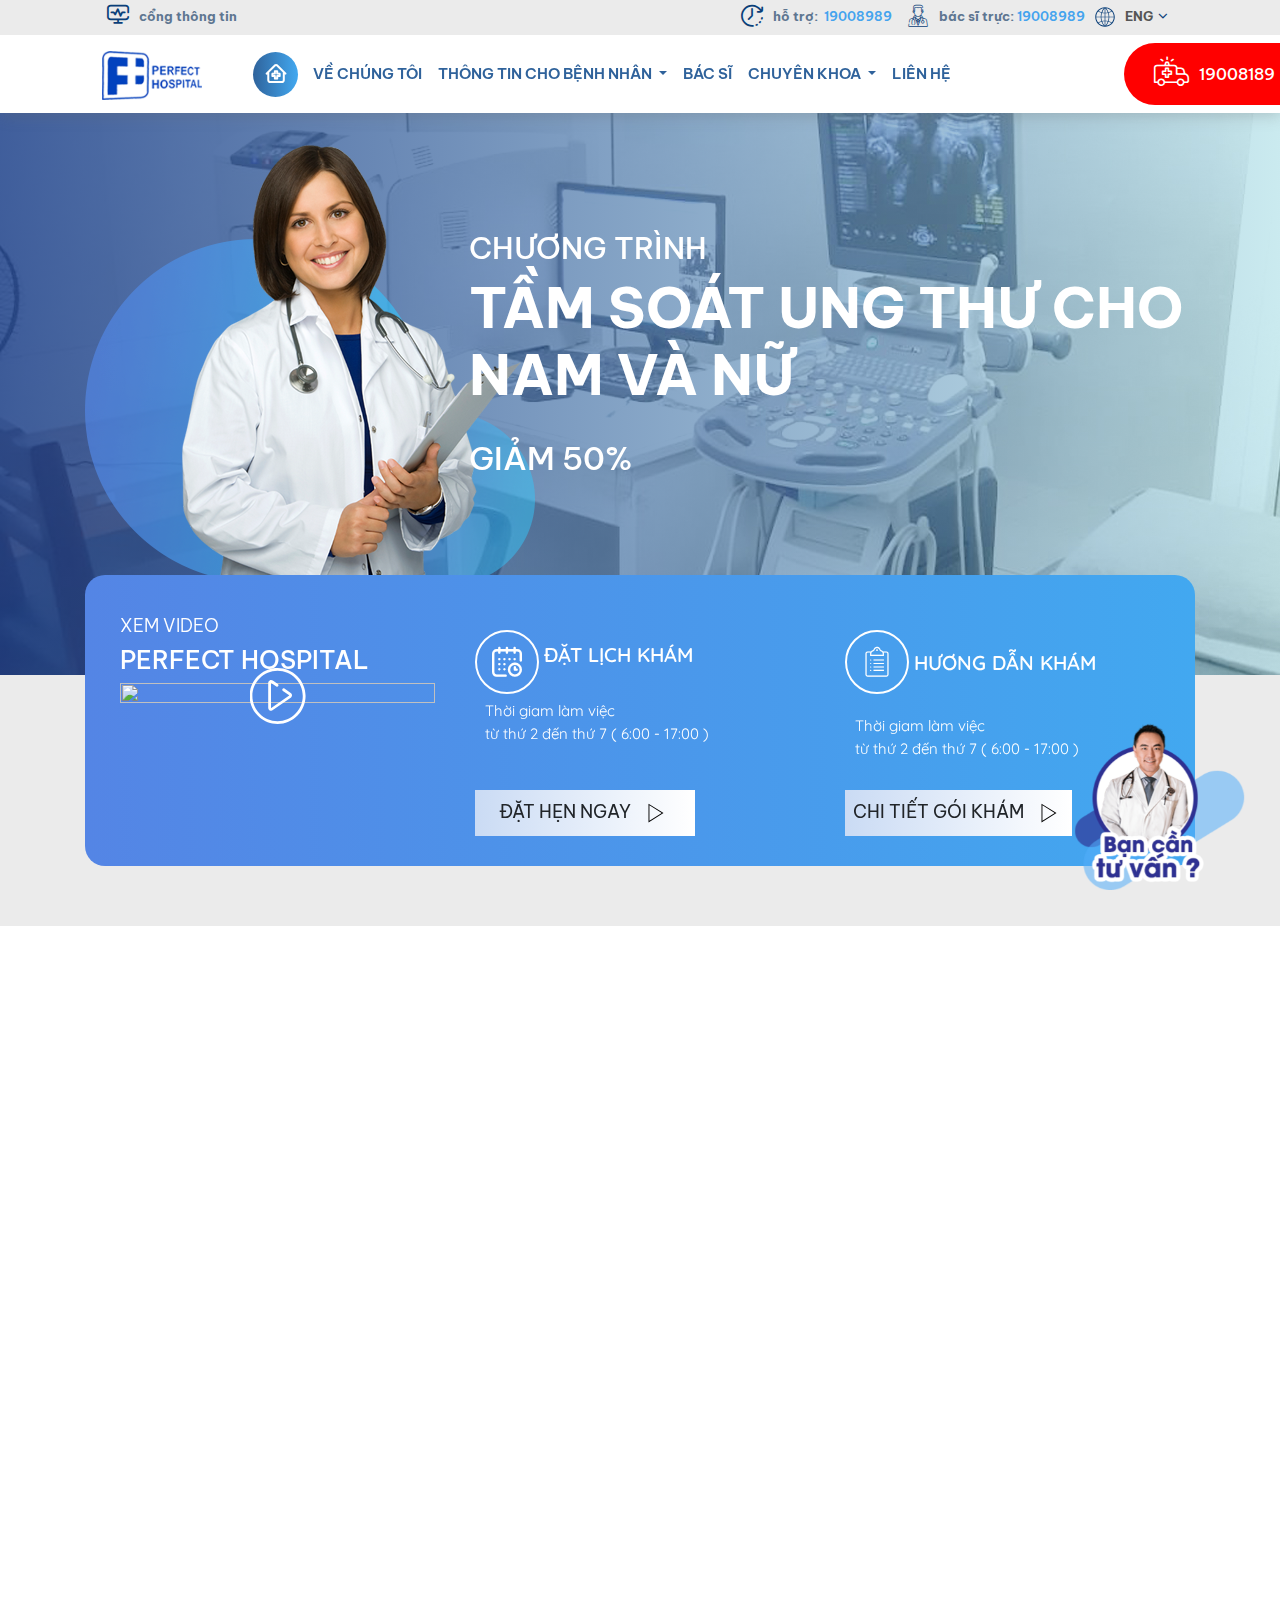
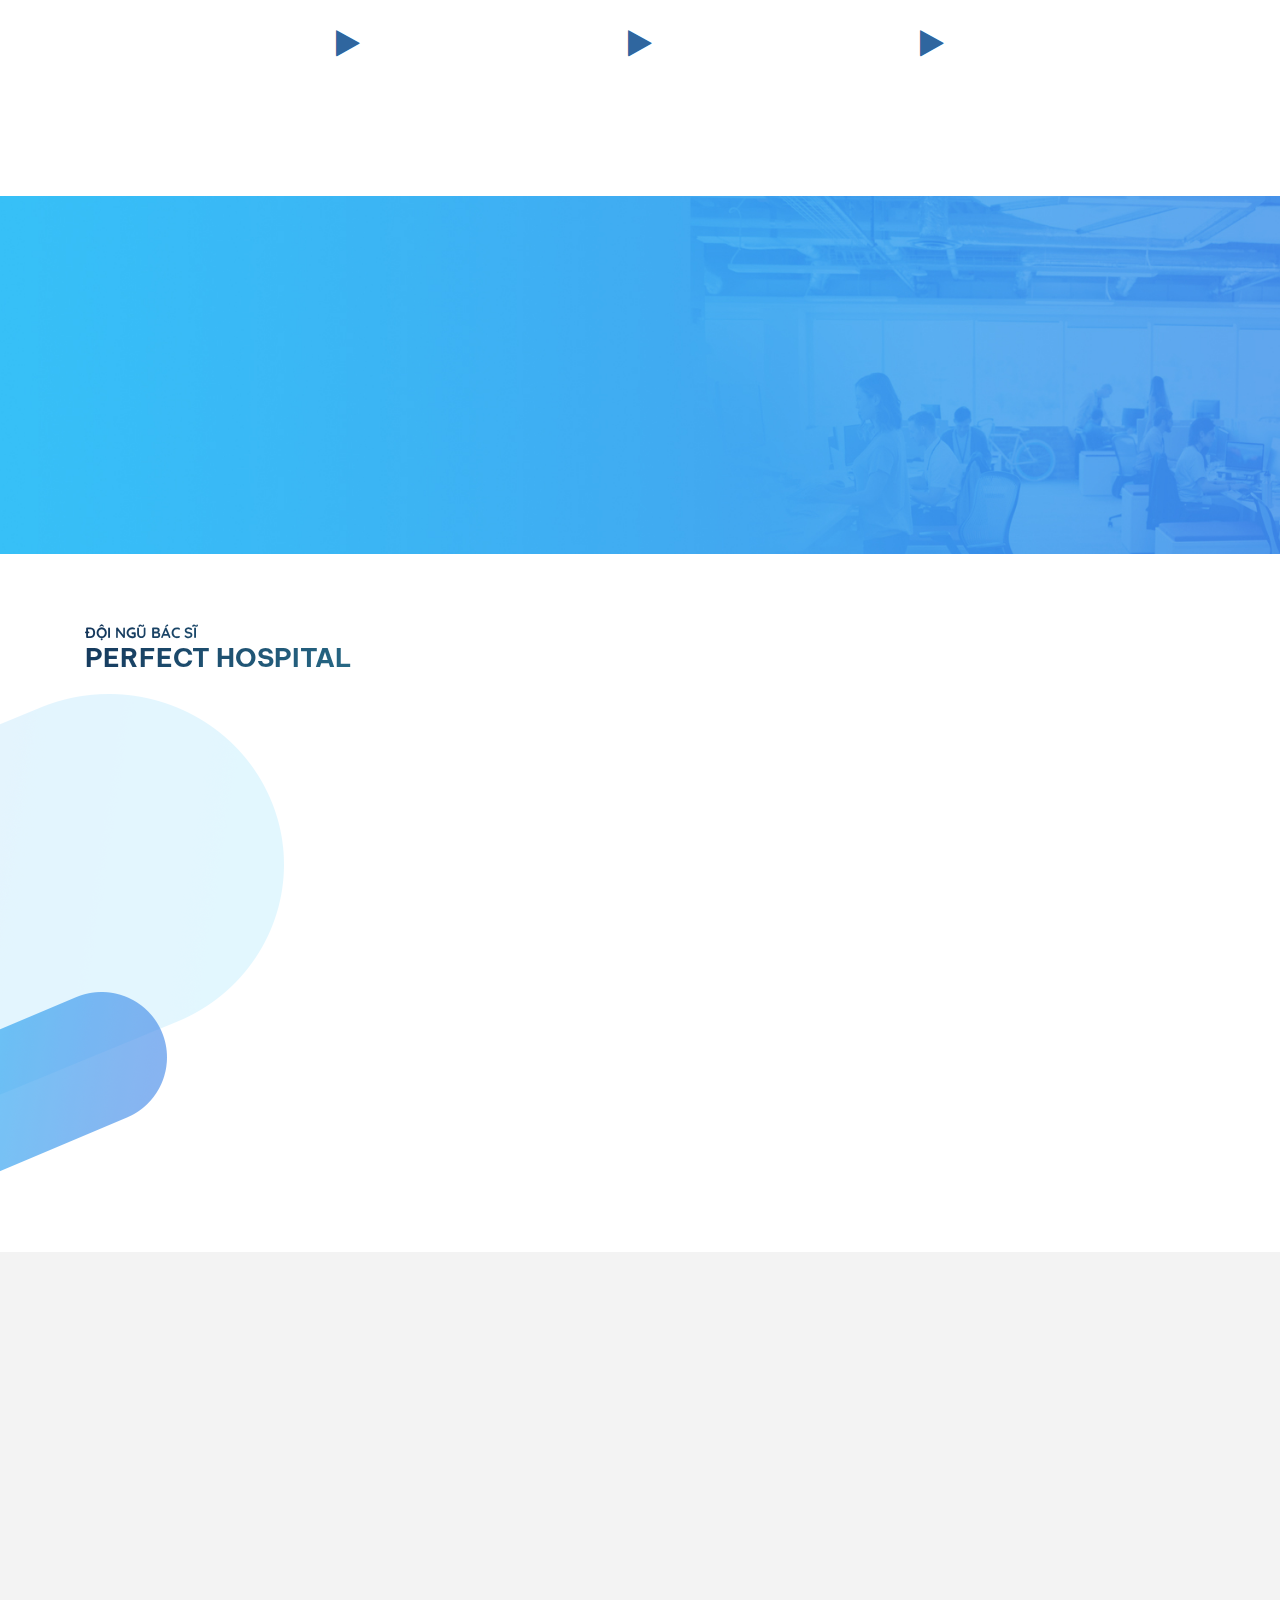
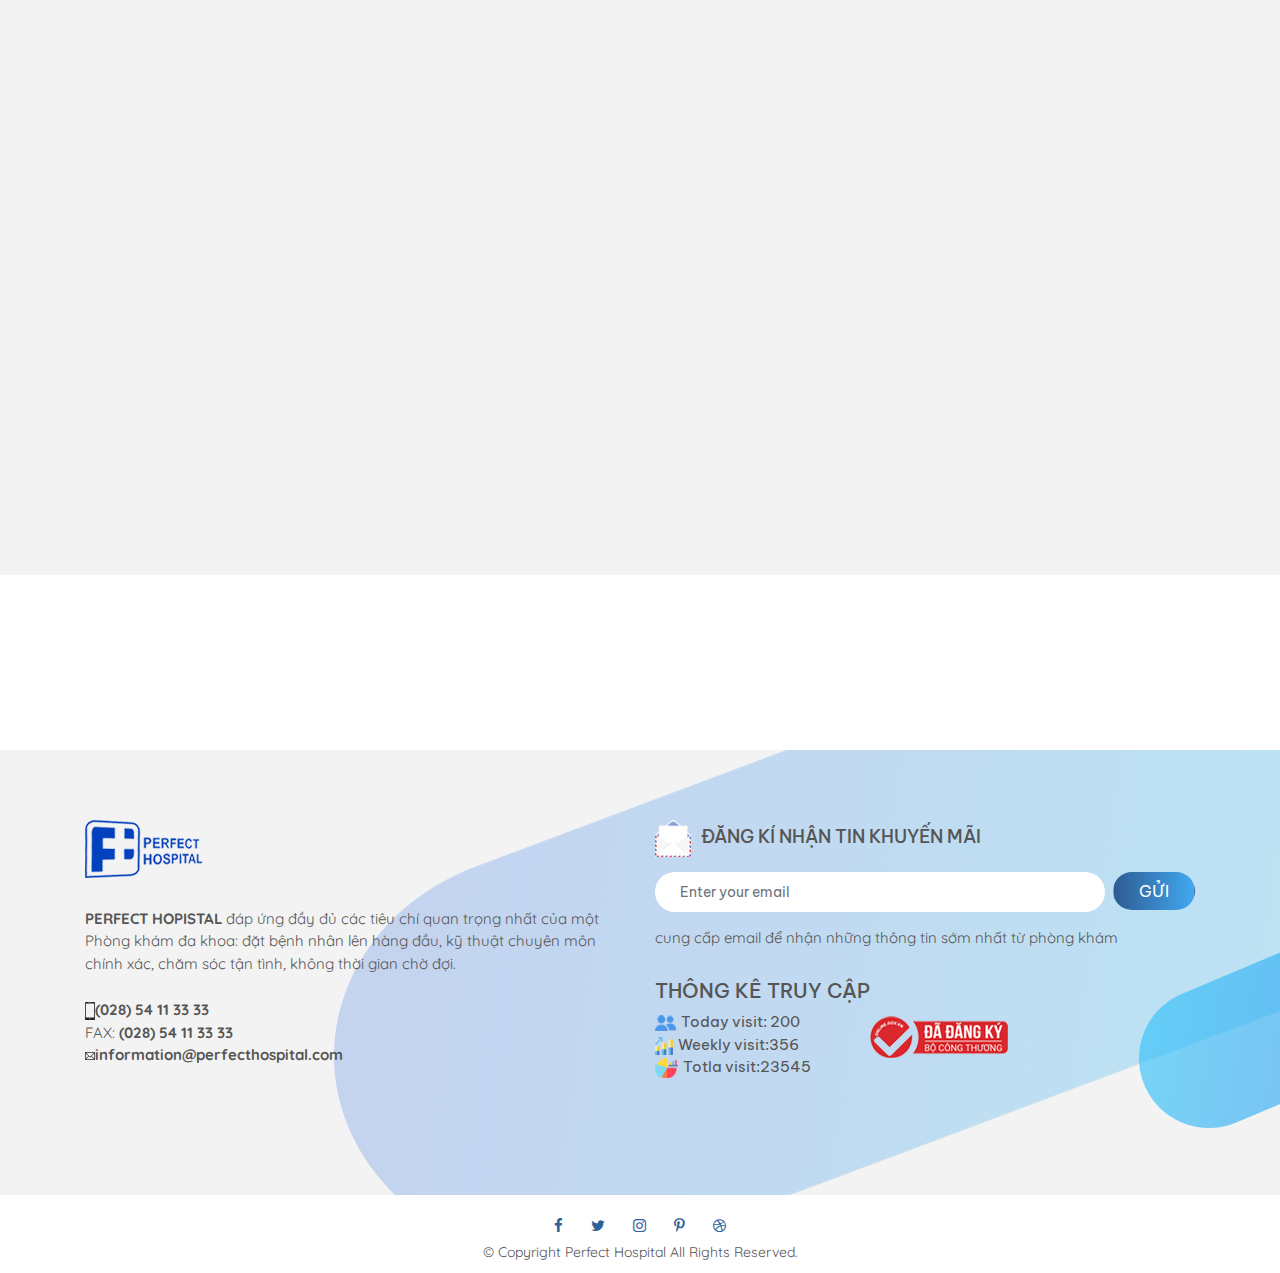
==== commit 08a1d5c0: "up" ====
--- a/index.html
+++ b/index.html
@@ -42,7 +42,7 @@
                     <i class="flaticon-doctor"></i><span>Bác sĩ trực:&nbsp;</span>
                     <small>19008989</small>
                 </div>
-                <div>
+                <div class="flex-display">
                     <img src="icon/lang.svg" />
                     <div class="sl-nav">
                         <ul>
@@ -77,7 +77,7 @@
                         </li>
                        <li class="nav-item dropdown">
                             
-                            <a  class="nav-link btn btn-default dropdown-toggle" href="specialist.html" id="navbarDropdown">
+                            <a  class="nav-link btn btn-default dropdown-toggle" id="navbarDropdown">
                                 THÔNG TIN CHO BỆNH NHÂN
                             </a>
                             <div class="dropdown-menu" aria-labelledby="navbarDropdown">
@@ -88,7 +88,7 @@
                             </div>
                         </li>
                         <li class="nav-item">
-                            <a class="nav-link" href="blog-grid.html">BÁC SĨ</a>
+                            <a class="nav-link" href="doctor.html">BÁC SĨ</a>
                         </li>
                         <li class="nav-item dropdown">
                             
--- a/css/style.css
+++ b/css/style.css
@@ -6,7 +6,7 @@
 i{font-style:normal;}
 a{cursor:pointer;text-decoration:none;color:#333;}
 a:hover{text-decoration:none;}
-ul li{list-style-type:none;}
+ul li{list-style-type:none;font-size: 15px;}
 h4{font-size:18px;}
 p{margin:0;font-size:15px;font-family: 'Quicksand';}
 section{/* margin: 100px 0; */}
@@ -32,7 +32,7 @@
 .txt-lever3{font-size:60px;}
 .txt-big{font-size:26px;font-weight:bold;background:linear-gradient(-45deg,#5bf3fd,#143559);-webkit-background-clip:text;-webkit-text-fill-color:transparent;}
 .chat{right:0;position:fixed;bottom:10px;z-index:99;}
-.chat img{width:80%;margin:0 auto;display:block;}
+.chat img{width:70%;margin:0 auto;display:block;}
 .chat p{font-size:20px;font-weight:bold;color:#398bf4;}
 .no-margin{margin:0;}
 .big-txt{font-size:20px;font-weight:600;}
@@ -52,7 +52,7 @@
 .doctor{background:url("../img/bg02.png")no-repeat;background-position:left bottom;margin-bottom:80px;}
 .doc-name{text-transform:uppercase;font-weight:bold;font-size:18px;margin-bottom:0;}
 .doc-level{font-weight:500;color:#34c3f9;}
-.doc-des{font-size:15px;}
+.doc-des{font-size:15px;padding: 0 20px;}
 .doc-item{padding-bottom:40px;background:#fff;box-shadow:0 10px 30px -5px rgba(0,0,0,0.1);background:#fff;}
 .doc-img{background:#d7ecfa;}
 .doc-img img{width:80%;padding-top:20px;height:250px;object-fit:contain;}
@@ -154,7 +154,7 @@
 nav > .nav.nav-tabs{border:none;color:#fff;background:#272e38;border-radius:0;}
 nav > div a.nav-item.nav-link{border-right:1px solid #ddd!important;border:none;}
 nav > div a.nav-item.nav-link,
-nav > div a.nav-item.nav-link.active{border:none;padding:18px 25px;color:#fff;background:#898989;border:1px solid #fff;border-radius:0;height:115px;}
+nav > div a.nav-item.nav-link.active{border:none;padding:18px 25px;color:#fff;background:#898989;border-radius:0;height:115px;}
 nav > div a.nav-item.nav-link.active{background:-webkit-linear-gradient(to left,#42a8f0,#387dcb);background:linear-gradient(to left,#42a8f0,#387dcb);}
 .main-tab{background:url("../img/services/ser01.jpg") no-repeat center right;border-top:1px solid #fff;position:relative;background-size:cover;height:50vh;}
 .main-tab img{width:100%;}
@@ -204,15 +204,15 @@
 .list-a li:before{content:'';width:10px;height:2px;position:absolute;background-color:#313131;top:15px;left:0;}
 .main-menu{display:flex;}
 .top-navbar{height:35px;position:fixed;top:0;z-index:9999;right:0;left:0;background:#ebebeb;padding:0 8%;}
-.top-navbar  img{width:20px;margin-right:-10px;}
+.top-navbar  img{width:20px;margin-right:0;}
 
 /*--------------------------------------------------------------
 # Header Section
 --------------------------------------------------------------*/
 .hero-text-image{position:absolute;bottom:90px;}
-.text-lg-left{position:absolute;left:30%;width:40%;bottom:100px;color:#fff;}
+.text-lg-left{position:absolute;left:30%;width:80%;bottom:100px;color:#fff;}
 .text-lg-left h4{font-size:30px;}
-.hero-section{background:linear-gradient(to right,rgba(39,70,133,0.8) 0%,rgba(61,179,197,0.8) 100%),url('../img/slide/slide01.jpg');position:relative;background-attachment:fixed;}
+.hero-section{background:linear-gradient(to right,rgba(17, 55, 132, 0.8) 0%,rgba(61, 179, 197, 0.27) 100%),url(../img/slide/slide01.jpg),url('../img/slide/slide01.jpg');position:relative;background-attachment:fixed;}
 .hero-section .wave{width:100%;overflow:hidden;position:absolute;z-index:1;bottom:-150px;}
 .hero-section .wave svg{width:100%;}
 .hero-section,
@@ -229,8 +229,8 @@
 .hero-section .iphone-wrap .phone-2{margin-top:50px;margin-left:100px;width:250px;}
 .slider-main .owl-stage-outer{position:relative}
 .img-slider{width:auto!important;position:absolute;left:10%;right:0;bottom:90px;}
-.sl-nav{display:inline;}
-.sl-nav ul{margin:0;padding:0;list-style:none;position:relative;display:inline-block;}
+.sl-nav{display:inline-block;}
+.sl-nav ul{margin:0;padding:0;list-style:none;position:relative;}
 .sl-nav li{cursor:pointer;font-size:13px;font-weight:bold;}
 .sl-nav li:hover{font-weight:bold;color:#4fa8ee;}
 .sl-nav li ul{display:none;}
@@ -315,10 +315,15 @@
 //--//-->   NAVBAR
 ======================================*/
 .navbar{padding:.5rem 8%;}
-.top-navbar span{font-size:13px;text-transform:lowercase;color:#000;}
+.top-navbar span{
+	font-size:13px;
+	text-transform:lowercase;
+	color: #5e7691;
+    font-weight: bold;
+}
 .top-navbar small{color:#44a3ee;font-size:13px;font-weight:600;}
 .top-navbar i{margin-right:5px;font-size:13px;color:#000;margin-left:5px;}
-.top-navbar i::before{color:#0a3f79;margin-right:5px;font-size:25px;}
+.top-navbar i::before{color:#0a3f79;margin-right:5px;font-size:22px;}
 .top-navbar .fa::before{font-size:15px;}
 .top-right div{margin-left:10px;}
 .main-logo{width:100px;margin-right:30px;}
@@ -337,7 +342,16 @@
 .arrow-ico::before{text-shadow:none!important;}
 .navbar-default.navbar-trans .nav-link,
 .navbar-default.navbar-reduce .nav-link{font-size:14px;color:#2f629b;font-weight:600;transition:all 0.1s ease-in-out;position:relative;padding-left:0;padding-right:0;}
-.home-icon{color:#ffffff!important;background:linear-gradient(to left,#42a8f0,#2f639c);border-radius:50%;height:50px;width:50px;display:block;text-align:center;line-height:35px;}
+.home-icon{
+	color:#ffffff!important;
+	background:linear-gradient(to left,#42a8f0,#2f639c);
+	border-radius:50%;
+	height: 45px;
+    width: 45px;
+    display: block;
+    text-align: center;
+    line-height: 27px;
+}
 .home-icon:hover::before{background-color:transparent!important;}
 .navbar-default.navbar-trans .nav-link:hover,
 .navbar-default.navbar-reduce .nav-link:hover{background:linear-gradient(-45deg,#3db3c5,#274685);-webkit-background-clip:text;-webkit-text-fill-color:transparent;}
@@ -363,7 +377,7 @@
 .navbar-default.navbar-reduce .nav-link.show,
 .navbar-default.navbar-reduce .nav-link.active{color:#000000;}
 .navbar-default.navbar-reduce .navbar-brand{color:#000000;}
-.navbar-default .dropdown .dropdown-menu{border-top:0;border-left:4px solid #2eca6a;border-right:0;border-bottom:0;-webkit-transform:translate3d(0px,-40px,0px);transform:translate3d(0px,-40px,0px);opacity:0;filter:alpha(opacity=0);visibility:hidden;transition:all 0.5s cubic-bezier(0.3,0.65,0.355,1) 0s,opacity 0.31s ease 0s,height 0s linear 0.36s;margin:0;border-radius:0;padding:12px 0;}
+.navbar-default .dropdown .dropdown-menu{border-top:0;border-bottom:0;-webkit-transform:translate3d(0px,-40px,0px);transform:translate3d(0px,-40px,0px);opacity:0;filter:alpha(opacity=0);visibility:hidden;transition:all 0.5s cubic-bezier(0.3,0.65,0.355,1) 0s,opacity 0.31s ease 0s,height 0s linear 0.36s;margin:0;border-radius:0;padding:12px 0;}
 .navbar-default .dropdown .dropdown-menu .dropdown-item{
     padding:12px 18px;
     transition:all 500ms ease;
@@ -377,10 +391,10 @@
 .navbar-default .dropdown:hover .dropdown-menu{-webkit-transform:translate3d(0px,0px,0px);transform:translate3d(0px,0px,0px);visibility:visible;opacity:1;filter:alpha(opacity=1);}
 
 /*------/ Hamburger Navbar /------*/
-.navbar-toggler{position:relative;padding-top:15px;}
+.navbar-toggler{position:relative;margin-top: 15px;}
 .navbar-toggler:focus,
 .navbar-toggler:active{outline:0;}
-.navbar-toggler span{display:block;background-color:#0a3f79;height:2px;width:25px;margin-top:4px;margin-bottom:4px;-webkit-transform:rotate(0deg);transform:rotate(0deg);left:0;opacity:1;}
+.navbar-toggler span{display:block;background-color:#0a3f79;height:2px;width:15px;margin-top:4px;margin-bottom:4px;-webkit-transform:rotate(0deg);transform:rotate(0deg);left:0;opacity:1;}
 .navbar-toggler span:nth-child(1),
 .navbar-toggler span:nth-child(3){transition:-webkit-transform .35s ease-in-out;transition:transform .35s ease-in-out;transition:transform .35s ease-in-out,-webkit-transform .35s ease-in-out;}
 .navbar-toggler:not(.collapsed) span:nth-child(1){position:absolute;left:12px;top:10px;-webkit-transform:rotate(135deg);transform:rotate(135deg);opacity:0.9;}
@@ -521,7 +535,7 @@
 .btn-stroke:hover,
 .btn-stroke:active{color:#0242be;text-decoration:none;background:#fff;}
 .red-btn{background:#fe0d25;border-radius:30px;padding:10px 35px;display:inline-block;margin-top:20px;}
-.btn-gradient{background:linear-gradient(to left,#42a8f0,#2d5c93);color:#fff;border-radius:25px;text-align:center;color:#fff!important;padding:6px 40px;display:inline-block;margin-top:20px;}
+.btn-gradient{background:linear-gradient(to left,#42a8f0,#2d5c93);color:#fff;border-radius:25px;text-align:center;color:#fff!important;padding:6px 25px;display:inline-block;margin-top:20px;}
 .btn-no-border{color:#fff;float:right;margin-top:20px;}
 .btn.btn-b-n:hover{background-color:#26a356;color:#ffffff;}
 @media (min-width:576px){
@@ -548,6 +562,10 @@
 @media (min-width:1200px){
   .card-box-d .card-overlay-hover{padding:15px 40px 5px 35px;}
   .card-box-d .title-d{font-size:2rem;margin:1rem 0;}
+  .navbar-default.navbar-trans .nav-link, .navbar-default.navbar-reduce .nav-link{font-size: 15px;}
+  .news .owl-carousel .owl-item img {
+	    height: 260px;
+	}
 }
 @media (max-width:1200px){
   .news-bottom-item{margin-top:20px;}
@@ -563,6 +581,7 @@
   .navbar-default.navbar-reduce .nav-link{font-size:13px;}
 }
 @media (max-width:991px){
+	.sec-title{text-align: center;}
   .fr-schedule{padding:0 30px;}
   .table-cell{padding-bottom:0;}
   .property-contact{margin-top:2.5rem;}
@@ -616,7 +635,7 @@
 @media (max-width:575px){
     .schedule-form{border-radius: 0;}
     .main-logo {
-        width: 75px;
+        width: 100px;
         padding: 15px;
     }
   .box-collapse .title-box-d{left:35px;}
@@ -633,10 +652,10 @@
         object-fit: cover;
         margin-bottom: 15px;
     }
-    .top-navbar span{display: none;}
+    .CP-display span{display: none;}
     .footer-left {margin-bottom: 30px;}
     .news-bottom-item{padding:20px;}
-    .top-navbar{   padding: 0 8%;}
+    .top-navbar{   padding: 2px 8%;}
     .news-bottom-info{text-align: center;}
     .fr-txt{min-height: 120px;}
     .fr-btn{width:100%;}
@@ -667,6 +686,14 @@
     .fr-schedule {
         margin-top: 10px;
         padding:  0 10px;
-    }
-
-}
+    } 
+}
+@media (min-width:320px){
+	/*.dropdown-menu {
+	    border-left: 0;
+	    display: block;
+	    position: absolute;
+	    top: 58px;
+	    border-top: 1px solid #40a1e7;
+	}*/
+}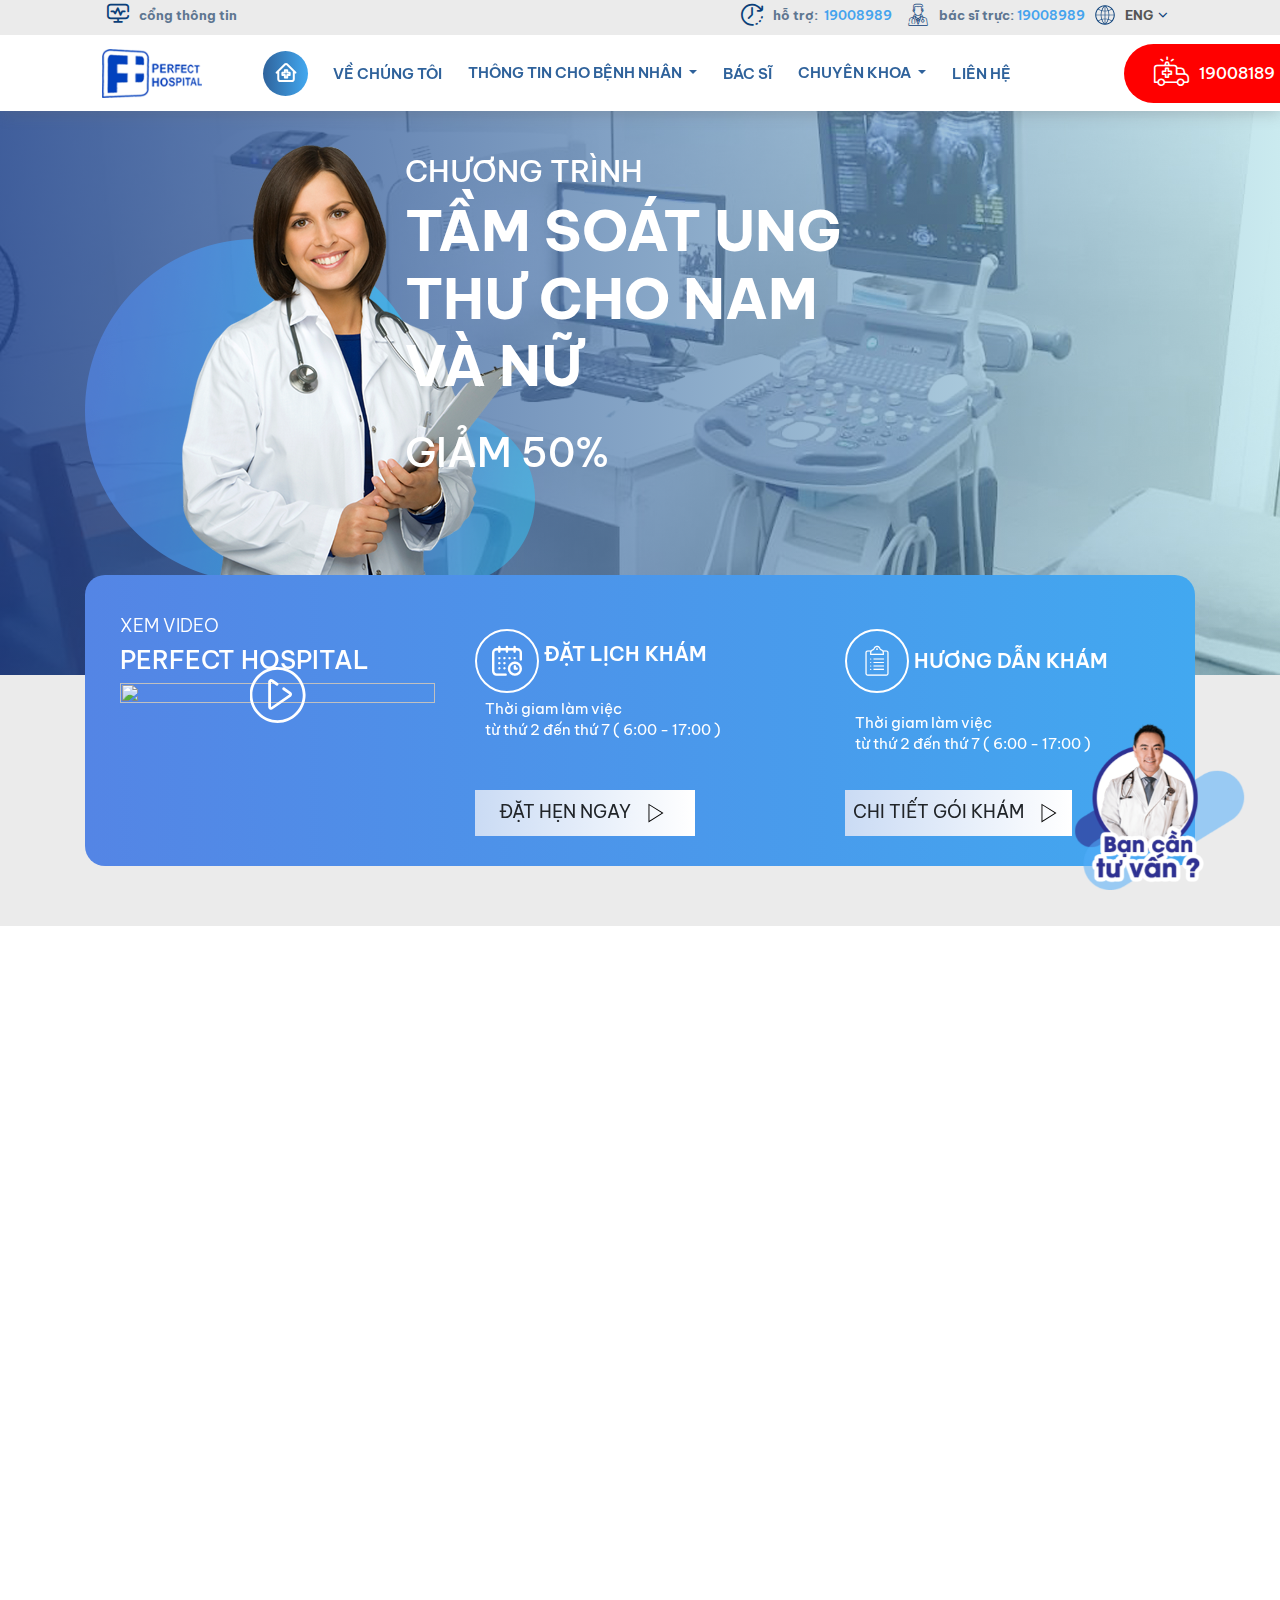
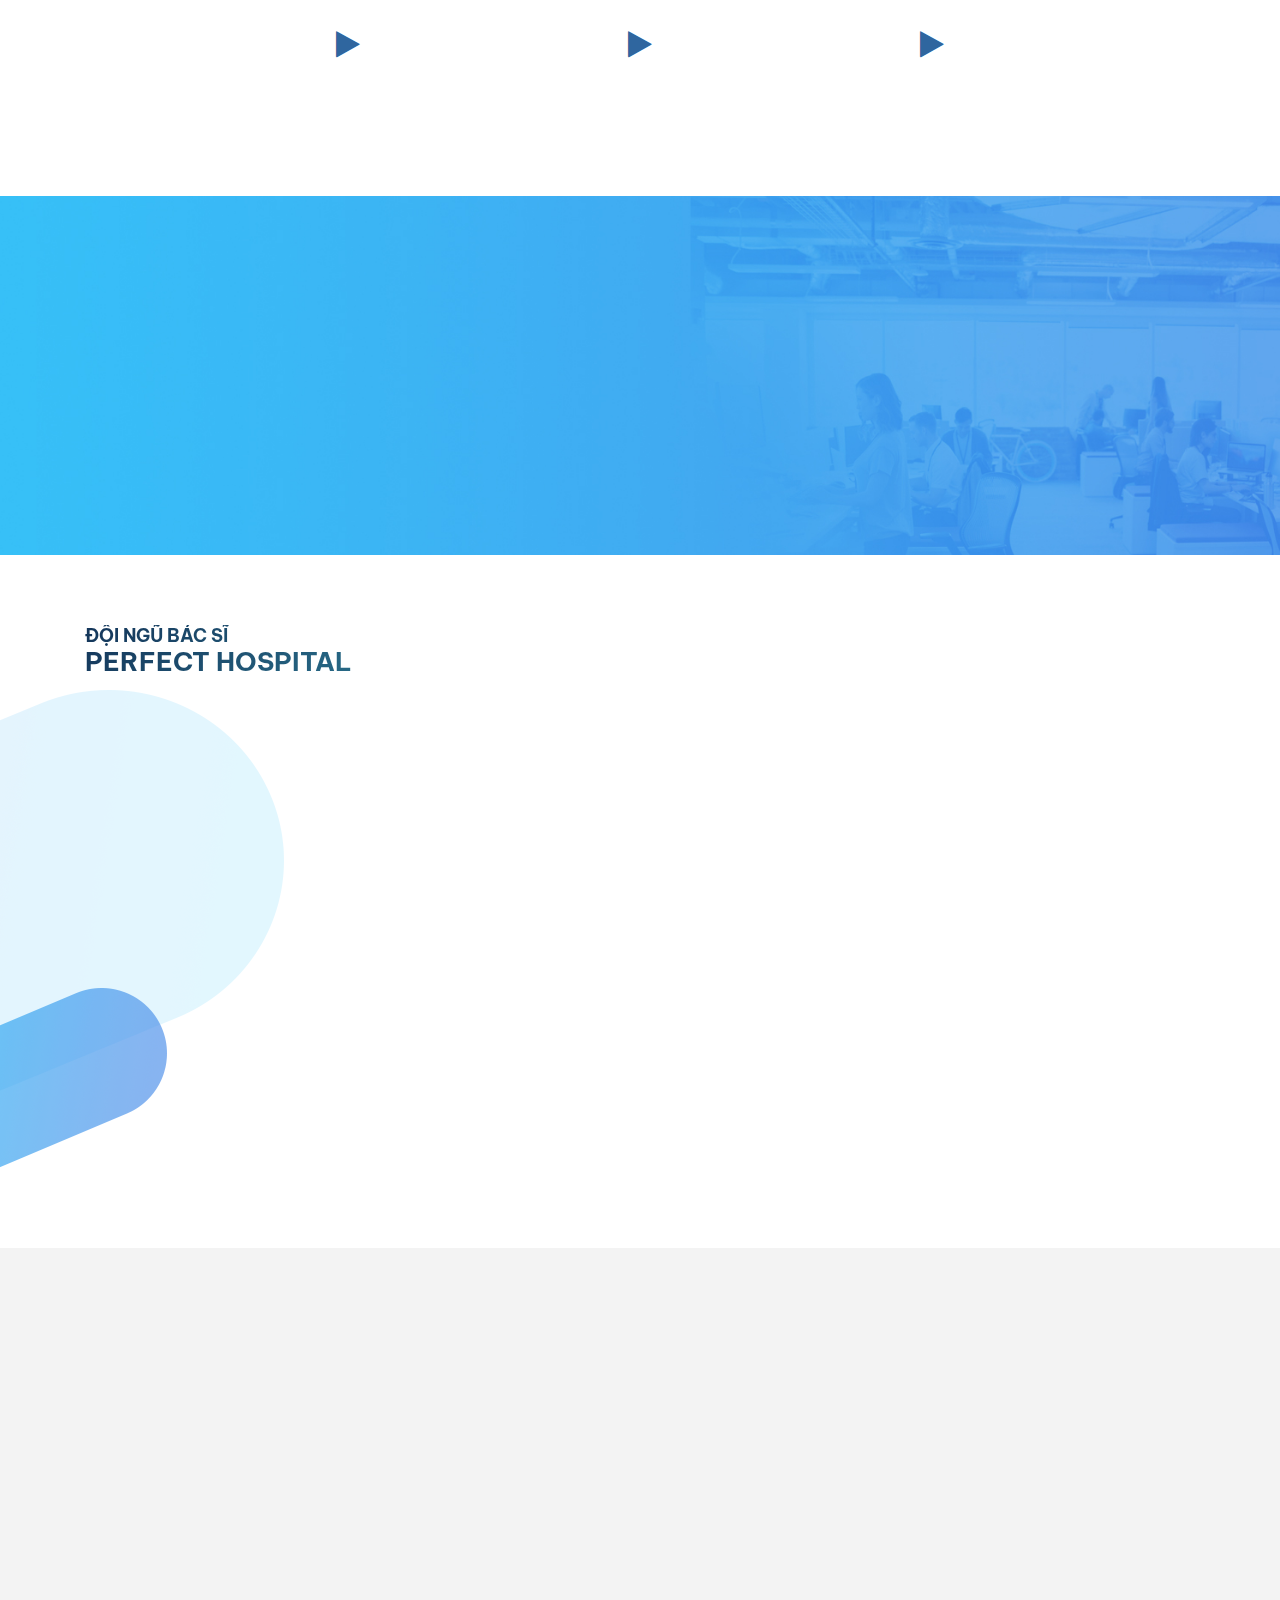
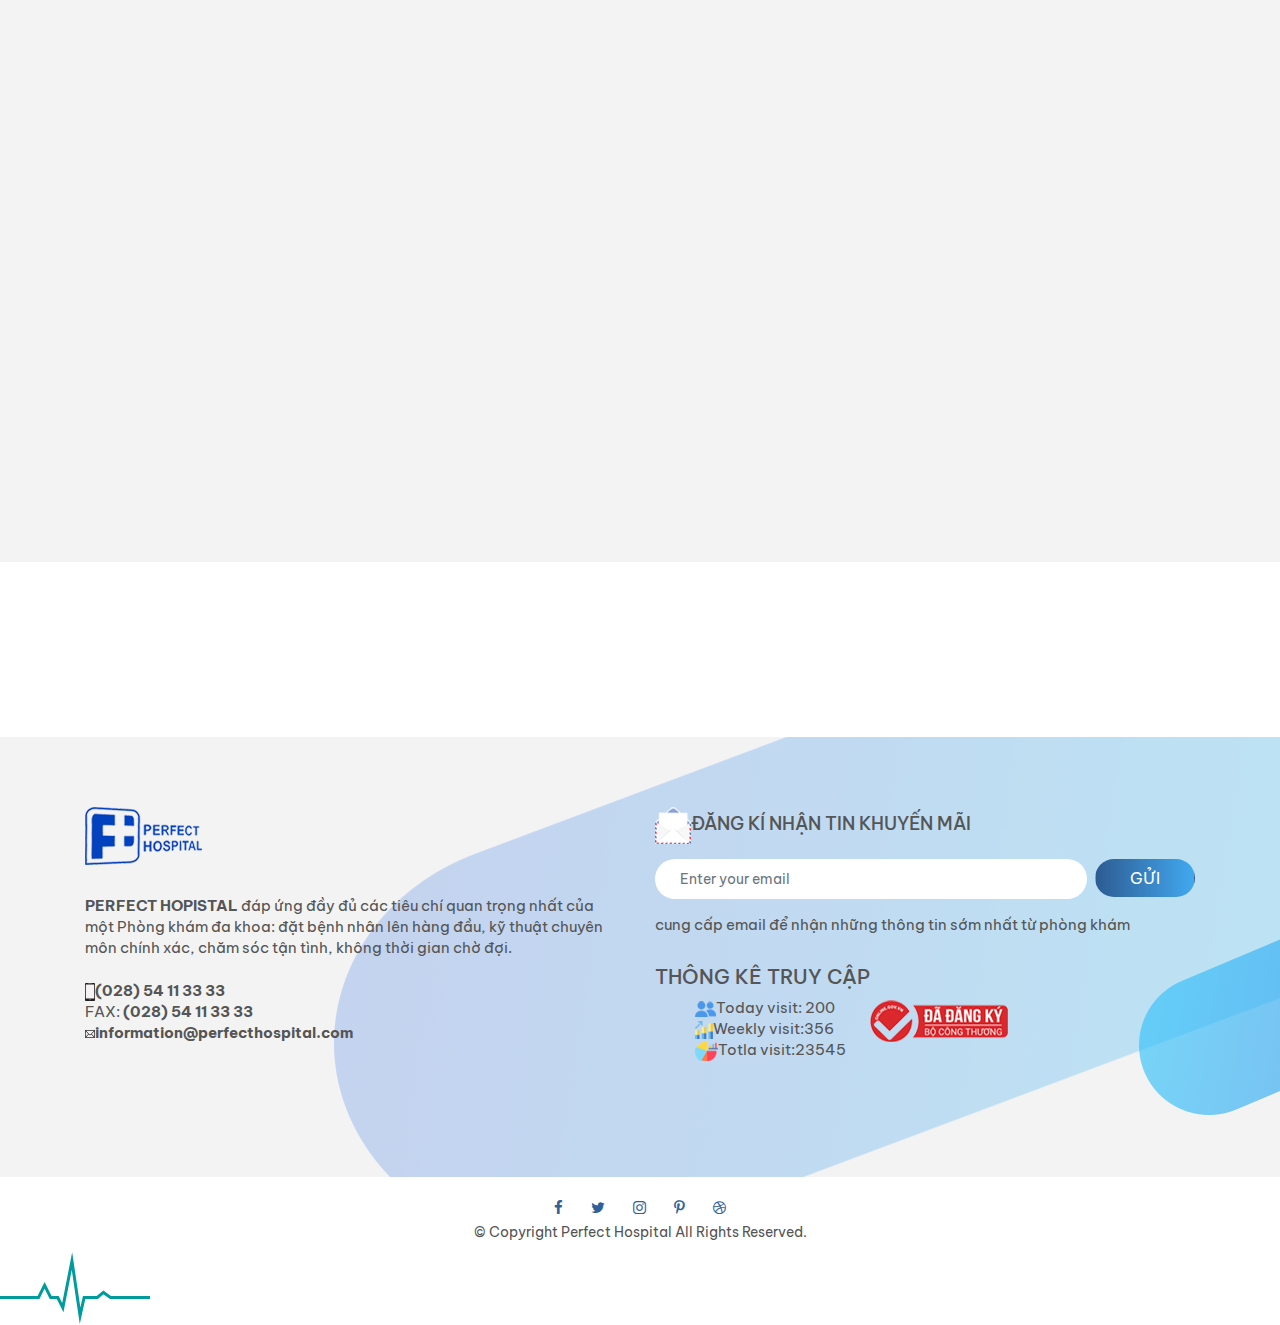
==== commit 0a07cd3c: "up fix" ====
--- a/index.html
+++ b/index.html
@@ -10,7 +10,6 @@
         <link href="img/favicon.png" rel="icon">
         <link href="img/apple-touch-icon.png" rel="apple-touch-icon">
         <!-- Google Fonts -->
-       <!--  <link href="https://fonts.googleapis.com/css?family=Poppins:300,400,500,600,700" rel="stylesheet"> -->
         <link href="https://fonts.googleapis.com/css?family=Quicksand&display=swap" rel="stylesheet">
         <link href="https://fonts.googleapis.com/css?family=Be+Vietnam&display=swap" rel="stylesheet">
         <!-- Bootstrap CSS File -->
@@ -28,8 +27,7 @@
         
         ======================================================= -->
     </head>
-    <body>
-        
+    <body onload="myFunction()">
         <!--/ MAIN MENU/-->
         <div class="top-navbar">
             <a class="pull-left flex-display"><i class="flaticon-pulse"></i><span class="sm-none">CỔNG THÔNG TIN</span></a>
@@ -75,7 +73,7 @@
                         <li class="nav-item">
                             <a class="nav-link" href="about.html">VỀ CHÚNG TÔI</a>
                         </li>
-                       <li class="nav-item dropdown">
+                        <li class="nav-item dropdown">
                             
                             <a  class="nav-link btn btn-default dropdown-toggle" id="navbarDropdown">
                                 THÔNG TIN CHO BỆNH NHÂN
@@ -148,8 +146,8 @@
                                 <h3>PERFECT HOSPITAL</h3>
                             </div>
                             <div class="video-img">
-                                <a 
-                                   data-type="youtube" data-id="6xcG6ttMDVY" data-autoplay='true'
+                                <a
+                                    data-type="youtube" data-id="6xcG6ttMDVY" data-autoplay='true'
                                     class="video-banner js-trigger-video-modal vpop"
                                     >
                                     <img
@@ -210,58 +208,57 @@
         </div>
     </div>
     <!-- video modal -->
-<!-- copy this stuff and down -->
-<div id="video-popup-overlay"></div>
-
-<div id="video-popup-container">
-  <div id="video-popup-close" class="fade">&#10006;</div>
-  <div id="video-popup-iframe-container">
-    <iframe id="video-popup-iframe" src="" width="100%" height="100%" frameborder="0"></iframe>
-  </div>
-</div>
-<!-- end video modal -->
+    <!-- copy this stuff and down -->
+    <div id="video-popup-overlay"></div>
+    <div id="video-popup-container">
+        <div id="video-popup-close" class="fade">&#10006;</div>
+        <div id="video-popup-iframe-container">
+            <iframe id="video-popup-iframe" src="" width="100%" height="100%" frameborder="0"></iframe>
+        </div>
+    </div>
+    <!-- end video modal -->
 </section>
 <!-- form -->
 <!-- service tab -->
 <section class="specialist">
-<div class="container">
-    <div class="">
-        <div class="foo">
-            <nav>
-                <div class="nav nav-tabs nav-fill" id="nav-tab" role="tablist">
-                    <a class="nav-item nav-link active" id="nav-home-tab" data-toggle="tab" href="#nav-home" role="tab" aria-controls="nav-home" aria-selected="true"><i class="flaticon-care"></i><br>TIM MẠCH</a>
-                    
-                    <a class="nav-item nav-link" id="nav-profile-tab" data-toggle="tab" href="#nav-profile" role="tab" aria-controls="nav-profile" aria-selected="false"><i class="flaticon-ear"></i><br>TAI MŨI HỌNG</a>
-                    <a class="nav-item nav-link" id="nav-contact-tab" data-toggle="tab" href="#nav-contact" role="tab" aria-controls="nav-contact" aria-selected="false"><i class="flaticon-stomach"></i><br>TIÊU HÓA</a>
-                    <a class="nav-item nav-link" id="nav-about-tab" data-toggle="tab" href="#nav-about" role="tab" aria-controls="nav-about" aria-selected="false"><i class="flaticon-bone"></i><br>XƯƠNG KHỚP</a>
-                </div>
-            </nav>
-            <div class="tab-content main-tab" id="nav-tabContent">
-                <div class="tab-pane fade show active" id="nav-home" role="tabpanel" aria-labelledby="nav-home-tab">
-                    <div class="">
-                        <div class="tab-txt">
-                            <h3>CHỨNG NHẬN</h3>
-                            <h2>PHÒNG KHÁM ĐA KHOA <br>ĐẠT TIÊU CHUẨN</h2>
-                            
-                            <p>Với hơn 50 giường bệnh cho bệnh nhi</p>
-                            <a class="red-btn">XEM CHI TIẾT</a>
-                        </div>
-                    </div>
-                </div>
-                <div class="tab-pane fade" id="nav-profile" role="tabpanel" aria-labelledby="nav-profile-tab">
-                    <img src="img/services/ser01.jpg" alt="">
-                </div>
-                <div class="tab-pane fade" id="nav-contact" role="tabpanel" aria-labelledby="nav-contact-tab">
-                    <img src="img/services/ser01.jpg" alt="">
-                </div>
-                <div class="tab-pane fade" id="nav-about" role="tabpanel" aria-labelledby="nav-about-tab">
-                    <img src="img/services/ser01.jpg" alt="">
-                </div>
-            </div>
-            
-        </div>
-    </div>
-</div>
+    <div class="container">
+        <div class="">
+            <div class="foo">
+                <nav>
+                    <div class="nav nav-tabs nav-fill" id="nav-tab" role="tablist">
+                        <a class="nav-item nav-link active" id="nav-home-tab" data-toggle="tab" href="#nav-home" role="tab" aria-controls="nav-home" aria-selected="true"><i class="flaticon-care"></i><br>TIM MẠCH</a>
+                        
+                        <a class="nav-item nav-link" id="nav-profile-tab" data-toggle="tab" href="#nav-profile" role="tab" aria-controls="nav-profile" aria-selected="false"><i class="flaticon-ear"></i><br>TAI MŨI HỌNG</a>
+                        <a class="nav-item nav-link" id="nav-contact-tab" data-toggle="tab" href="#nav-contact" role="tab" aria-controls="nav-contact" aria-selected="false"><i class="flaticon-stomach"></i><br>TIÊU HÓA</a>
+                        <a class="nav-item nav-link" id="nav-about-tab" data-toggle="tab" href="#nav-about" role="tab" aria-controls="nav-about" aria-selected="false"><i class="flaticon-bone"></i><br>XƯƠNG KHỚP</a>
+                    </div>
+                </nav>
+                <div class="tab-content main-tab" id="nav-tabContent">
+                    <div class="tab-pane fade show active" id="nav-home" role="tabpanel" aria-labelledby="nav-home-tab">
+                        <div class="">
+                            <div class="tab-txt">
+                                <h3>CHỨNG NHẬN</h3>
+                                <h2>PHÒNG KHÁM ĐA KHOA <br>ĐẠT TIÊU CHUẨN</h2>
+                                
+                                <p>Với hơn 50 giường bệnh cho bệnh nhi</p>
+                                <a class="red-btn">XEM CHI TIẾT</a>
+                            </div>
+                        </div>
+                    </div>
+                    <div class="tab-pane fade" id="nav-profile" role="tabpanel" aria-labelledby="nav-profile-tab">
+                        <img src="img/services/ser01.jpg" alt="">
+                    </div>
+                    <div class="tab-pane fade" id="nav-contact" role="tabpanel" aria-labelledby="nav-contact-tab">
+                        <img src="img/services/ser01.jpg" alt="">
+                    </div>
+                    <div class="tab-pane fade" id="nav-about" role="tabpanel" aria-labelledby="nav-about-tab">
+                        <img src="img/services/ser01.jpg" alt="">
+                    </div>
+                </div>
+                
+            </div>
+        </div>
+    </div>
 </div>
 </div>
 </section>
@@ -269,47 +266,46 @@
 <section class="workflow-content">
 <div class='container'>
 <div class="">
-<div class="workflow">
-    <div class="col-lg-3 col-md-3 col-sm-6 col-xl-6 wr-50">
-        <div class="wf-item foo">
-            <i class="flaticon-cardiogram"></i><br>ĐẶT HẸN TRỰC TUYẾN
-        </div>
-    </div>
-    <i class="arrow-ico fa fa-play" aria-hidden="true"></i>
-    <div class="col-lg-3 col-md-3 col-sm-6 col-xl-6 wr-50">
-        <div class="wf-item foo">
-            <i class="flaticon-shopping-list"></i><br>THỦ TỤC KHÁM
-        </div>
-    </div>
-    <i class="arrow-ico fa fa-play" aria-hidden="true"></i>
-    <div class="col-lg-3 col-md-3 col-sm-6 col-xl-6 wr-50">
-        <div class="wf-item foo">
-            <i class="flaticon-stethoscope"></i><br>THĂM KHÁM
-        </div>
-    </div>
-    <i class="arrow-ico fa fa-play" aria-hidden="true"></i>
-    <div class="col-lg-3 col-md-3 col-sm-6 col-xl-6 wr-50">
-        <div class="wf-item foo"> <i class="flaticon-pill"></i><br>NHẬN KẾT QUẢ</div>
-    </div>
-</div>
+    <div class="workflow">
+        <div class="col-lg-3 col-md-3 col-sm-6 col-xl-6 wr-50">
+            <div class="wf-item foo">
+                <i class="flaticon-cardiogram"></i><br>ĐẶT HẸN TRỰC TUYẾN
+            </div>
+        </div>
+        <i class="arrow-ico fa fa-play" aria-hidden="true"></i>
+        <div class="col-lg-3 col-md-3 col-sm-6 col-xl-6 wr-50">
+            <div class="wf-item foo">
+                <i class="flaticon-shopping-list"></i><br>THỦ TỤC KHÁM
+            </div>
+        </div>
+        <i class="arrow-ico fa fa-play" aria-hidden="true"></i>
+        <div class="col-lg-3 col-md-3 col-sm-6 col-xl-6 wr-50">
+            <div class="wf-item foo">
+                <i class="flaticon-stethoscope"></i><br>THĂM KHÁM
+            </div>
+        </div>
+        <i class="arrow-ico fa fa-play" aria-hidden="true"></i>
+        <div class="col-lg-3 col-md-3 col-sm-6 col-xl-6 wr-50">
+            <div class="wf-item foo"> <i class="flaticon-pill"></i><br>NHẬN KẾT QUẢ</div>
+        </div>
+    </div>
 </div>
 </div>
 </section>
 <section class="package">
 <div class="container">
 <div class="row">
-<div class='col-md-5 col-sm-4'><img class="pack-img foo" src="img/slide/doctor03.png" alt=""></div>
-
-<div class="col-md-7 col-sm-8 foo">
-    <div class="pack-info">
-        <h4>GÓI KHÁM BỆNH</h4>
-        <h2>DÀNH CHO CÔNG TY</h2>
-        <p>
-            Perfect Hopistal mang đến những gói khám toàn diện,
-        phù hợp với từng đối tượng: cá nhân, gia đình và doanh nghiệp.</p>
-        <a class="red-btn" type="">XEM CHI TIẾT</a>
-    </div>
-</div>
+    <div class='col-md-5 col-sm-4'><img class="pack-img foo" src="img/slide/doctor03.png" alt=""></div>
+    <div class="col-md-7 col-sm-8 foo">
+        <div class="pack-info">
+            <h4>GÓI KHÁM BỆNH</h4>
+            <h2>DÀNH CHO CÔNG TY</h2>
+            <p>
+                Perfect Hopistal mang đến những gói khám toàn diện,
+            phù hợp với từng đối tượng: cá nhân, gia đình và doanh nghiệp.</p>
+            <a class="red-btn" type="">XEM CHI TIẾT</a>
+        </div>
+    </div>
 </div>
 </div>
 </section>
@@ -317,48 +313,48 @@
 <section class="doctor">
 <div class="container">
 <div class="sec-title">
-<h3 class="txt-big"> <p>ĐỘI NGŨ BÁC SĨ</p> PERFECT HOSPITAL</h3>
+    <h3 class="txt-big"> <p>ĐỘI NGŨ BÁC SĨ</p> PERFECT HOSPITAL</h3>
 </div>
 <div class="row">
-<div class="col-lg-4 col-md-4 foo">
-    <div class=" doc-item">
-        <div class="doc-img">
-            <img class="img-fluid" src="img/doctors/doctor04.png" alt="">
-        </div>
-        <div class="doc-info">
-            <p class="doc-name">VÕ NGỌC DIỆP</p>
-            <p class="doc-level">Bác sĩ</p>
-            <p class="doc-des">Có kinh nghiệm hoạt động 5 năm trong ngành</p>
-        </div>
-        <a class="btn-gradient" href="" title="">ĐẶT NGAY</a>
-    </div>
-</div>
-<div class="col-lg-4 col-md-4 foo">
-    <div class=" doc-item">
-        <div class="doc-img">
-            <img class="img-fluid" src="img/doctors/doctor04.png" alt="">
-        </div>
-        <div class="doc-info">
-            <p class="doc-name">VÕ NGỌC DIỆP</p>
-            <p class="doc-level">Bác sĩ</p>
-            <p class="doc-des">Có kinh nghiệm hoạt động 5 năm trong ngành</p>
-        </div>
-        <a class="btn-gradient" href="" title="">ĐẶT NGAY</a>
-    </div>
-</div>
-<div class="col-lg-4 col-md-4 foo">
-    <div class=" doc-item">
-        <div class="doc-img">
-            <img class="img-fluid" src="img/doctors/doctor04.png" alt="">
-        </div>
-        <div class="doc-info">
-            <p class="doc-name">VÕ NGỌC DIỆP</p>
-            <p class="doc-level">Bác sĩ</p>
-            <p class="doc-des">Có kinh nghiệm hoạt động 5 năm trong ngành</p>
-        </div>
-        <a class="btn-gradient" href="" title="">ĐẶT NGAY</a>
-    </div>
-</div>
+    <div class="col-lg-4 col-md-4 foo">
+        <div class=" doc-item">
+            <div class="doc-img">
+                <img class="img-fluid" src="img/doctors/doctor04.png" alt="">
+            </div>
+            <div class="doc-info">
+                <p class="doc-name">VÕ NGỌC DIỆP</p>
+                <p class="doc-level">Bác sĩ</p>
+                <p class="doc-des">Có kinh nghiệm hoạt động 5 năm trong ngành</p>
+            </div>
+            <a class="btn-gradient" href="" title="">ĐẶT NGAY</a>
+        </div>
+    </div>
+    <div class="col-lg-4 col-md-4 foo">
+        <div class=" doc-item">
+            <div class="doc-img">
+                <img class="img-fluid" src="img/doctors/doctor04.png" alt="">
+            </div>
+            <div class="doc-info">
+                <p class="doc-name">VÕ NGỌC DIỆP</p>
+                <p class="doc-level">Bác sĩ</p>
+                <p class="doc-des">Có kinh nghiệm hoạt động 5 năm trong ngành</p>
+            </div>
+            <a class="btn-gradient" href="" title="">ĐẶT NGAY</a>
+        </div>
+    </div>
+    <div class="col-lg-4 col-md-4 foo">
+        <div class=" doc-item">
+            <div class="doc-img">
+                <img class="img-fluid" src="img/doctors/doctor04.png" alt="">
+            </div>
+            <div class="doc-info">
+                <p class="doc-name">VÕ NGỌC DIỆP</p>
+                <p class="doc-level">Bác sĩ</p>
+                <p class="doc-des">Có kinh nghiệm hoạt động 5 năm trong ngành</p>
+            </div>
+            <a class="btn-gradient" href="" title="">ĐẶT NGAY</a>
+        </div>
+    </div>
 </div>
 </div>
 </section>
@@ -366,126 +362,121 @@
 <section class="news">
 <div class="container">
 <div class="">
-<div class="news-top">
-    <div class="col-lg-8 col-md-12 col-sm-12 foo w100">
-        <div class="n-left">
-            <div class="sec-title">
-                <h3 class="txt-big"><span>THÔNG TIN</span> Y KHOA</h3>
-            </div>
-            <div class="testimonials">
-                
-                <div id="customers-testimonials" class="owl-carousel">
-                    <!--TESTIMONIAL 1 -->
-                    <div class="item">
-                        <div class="shadow-effect">
-                            <img class="img-fluid" src="img/news/8.jpg" alt="">
-                            <div class="item-details">
-                                <h5>NHỮNG THÔNG TIN PHỤ HUYNH CẦN BIẾT VỀ VIỆC TIÊM VACCINE CHO TRẺ</h5>
-                                <p>There was a time when Chinese food in this country meant (Americanized) Cantonese food.</p>
-                                <a class="btn-gradient" href="" title="">XEM THÊM</a>
-                            </div>
-                        </div>
-                    </div>
-                    <!--END OF TESTIMONIAL 1 -->
-                    <!--TESTIMONIAL 2 -->
-                    <div class="item">
-                        <div class="shadow-effect">
-                            <img class="img-fluid" src="img/news/n02.jpg" alt="">
-                            <div class="item-details">
-                                <h5>NHỮNG THÔNG TIN PHỤ HUYNH CẦN BIẾT VỀ VIỆC TIÊM VACCINE CHO TRẺ</h5>
-                                <p>There was a time when Chinese food in this country meant (Americanized) Cantonese food.</p>
-                                <a class="btn-gradient" href="" title="">XEM THÊM</a>
-                            </div>
-                        </div>
-                    </div>
-                    <!--END OF TESTIMONIAL 2 -->
-                    <!--TESTIMONIAL 3 -->
-                    <div class="item">
-                        <div class="shadow-effect">
-                            <img class="img-fluid" src="img/news/n01.jpg" alt="">
-                            <div class="item-details">
-                                <h5>NHỮNG THÔNG TIN PHỤ HUYNH CẦN BIẾT VỀ VIỆC TIÊM VACCINE CHO TRẺ</h5>
-                                <p>There was a time when Chinese food in this country meant (Americanized) Cantonese food.</p>
-                                <a class="btn-gradient" href="" title="">XEM THÊM</a>
-                            </div>
-                        </div>
-                    </div>
-                    <!--END OF TESTIMONIAL 3 -->
-                </div>
-            </div>
-        </div>
-    </div>
-    <div class="col-lg-4 col-md-12 col-sm-12 foo w100">
-        <div class="n-right">
-            <div class="sec-title">
-                <h3 class="txt-big"><span>TIN NÓNG</span> 24H</h3>
-            </div>
-            <div class="item news-right">
-                <img class="img-fluid news-img" src="img/news/new01.jpg" alt="tin tuc corona" />
-                <div class="news-info">
-                    <h4 class="news-title">Bộ Y tế khuyến cáo chỉ 3 trường hợp này mới nên đeo khẩu trang y tế</h4>
-                    <p>Theo đó, Bộ Y tế khuyến cáo người dân chỉ nên đeo khẩu trang y tế trong 3 trường hợp: Khi tiếp xúc</p>
-                    <a class="btn-no-border" href="" title="">XEM THÊM<img src="icon/arrow-light.svg" alt=""></a>
-                </div>
-                
-            </div>
-        </div>
-    </div>
-    <div class="cleafix"></div>
-</div>
-<div class="news-bottom foo">
+    <div class="news-top">
+        <div class="col-lg-8 col-md-12 col-sm-12 foo w100">
+            <div class="n-left">
+                <div class="sec-title">
+                    <h3 class="txt-big"><span>THÔNG TIN</span> Y KHOA</h3>
+                </div>
+                <div class="news-list">
+                    <div id="news-testimonials" class="owl-carousel">
+                        <!--TESTIMONIAL 1 -->
+                        <div class="item">
+                            <div class="shadow-effect">
+                                <img class="img-fluid" src="img/news/8.jpg" alt="">
+                                <div class="item-details">
+                                    <h5>NHỮNG THÔNG TIN PHỤ HUYNH CẦN BIẾT VỀ VIỆC TIÊM VACCINE CHO TRẺ</h5>
+                                    <p>Theo đó, Bộ Y tế khuyến cáo người dân chỉ nên đeo khẩu trang y tế trong 3 trường hợp: Khi tiếp xúc</p>
+                                    <a class="btn-gradient" href="" title="">XEM THÊM</a>
+                                </div>
+                            </div>
+                        </div>
+                        <!--END OF TESTIMONIAL 1 -->
+                        <!--TESTIMONIAL 2 -->
+                        <div class="item">
+                            <div class="shadow-effect">
+                                <img class="img-fluid" src="img/news/n02.jpg" alt="">
+                                <div class="item-details">
+                                    <h5>NHỮNG THÔNG TIN PHỤ HUYNH CẦN BIẾT VỀ VIỆC TIÊM VACCINE CHO TRẺ</h5>
+                                    <p>Theo đó, Bộ Y tế khuyến cáo người dân chỉ nên đeo khẩu trang y tế trong 3 trường hợp: Khi tiếp xúc.</p>
+                                    <a class="btn-gradient" href="" title="">XEM THÊM</a>
+                                </div>
+                            </div>
+                        </div>
+                        <!--END OF TESTIMONIAL 2 -->
+                        <!--TESTIMONIAL 3 -->
+                        <div class="item">
+                            <div class="shadow-effect">
+                                <img class="img-fluid" src="img/news/n01.jpg" alt="">
+                                <div class="item-details">
+                                    <h5>NHỮNG THÔNG TIN PHỤ HUYNH CẦN BIẾT VỀ VIỆC TIÊM VACCINE CHO TRẺ</h5>
+                                    <p>Theo đó, Bộ Y tế khuyến cáo người dân chỉ nên đeo khẩu trang y tế trong 3 trường hợp: Khi tiếp xúc</p>
+                                    <a class="btn-gradient" href="" title="">XEM THÊM</a>
+                                </div>
+                            </div>
+                        </div>
+                        <!--END OF TESTIMONIAL 3 -->
+                    </div>
+                </div>
+            </div>
+        </div>
+        <div class="col-lg-4 col-md-12 col-sm-12 foo w100">
+            <div class="n-right">
+                <div class="sec-title">
+                    <h3 class="txt-big"><span>TIN NÓNG</span> 24H</h3>
+                </div>
+                <div class="item news-right">
+                    <img class="img-fluid news-img" src="img/news/new01.jpg" alt="tin tuc corona" />
+                    <div class="news-info">
+                        <h4 class="news-title">Bộ Y tế khuyến cáo chỉ 3 trường hợp này mới nên đeo khẩu trang y tế</h4>
+                        <p>Theo đó, Bộ Y tế khuyến cáo người dân chỉ nên đeo khẩu trang y tế trong 3 trường hợp: Khi tiếp xúc</p>
+                        <a class="btn-no-border" href="" title="">XEM THÊM<img src="icon/arrow-light.svg" alt=""></a>
+                    </div>
+                    
+                </div>
+            </div>
+        </div>
+        <div class="cleafix"></div>
+    </div>
+    <div class="news-bottom foo">
+        <div class="container">
+            <div class="row">
+                <div class="col-lg-4 col-md-12 col-sm-12">
+                    <div class="news-bottom-item">
+                        <img src="img/news/n01.jpg" />
+                        <div class="news-bottom-info">
+                            <h5>Bộ Y tế khuyến cáo chỉ 3 trường hợp này mới nên đeo khẩu trang y tế</h5>
+                            <a class="btn-stroke" href="" title="">XEM THÊM</a>
+                        </div>
+                    </div>
+                </div>
+                <div class="col-lg-4 col-md-12 col-sm-12">
+                    <div class="news-bottom-item">
+                        <img src="img/news/n02.jpg" />
+                        <div class="news-bottom-info">
+                            <h5>Bộ Y tế khuyến cáo chỉ 3 trường hợp này mới nên đeo khẩu trang y tế</h5>
+                            <a class="btn-stroke" href="" title="">XEM THÊM</a>
+                        </div>
+                    </div>
+                </div>
+                <div class="col-lg-4 col-md-12 col-sm-12">
+                    <div class="news-bottom-item">
+                        <img src="img/news/n01.jpg" />
+                        <div class="news-bottom-info">
+                            <h5>Bộ Y tế khuyến cáo chỉ 3 trường hợp này mới nên đeo khẩu trang y tế</h5>
+                            <a class="btn-stroke" href="" title="">XEM THÊM</a>
+                        </div>
+                    </div>
+                </div>
+            </div>
+        </div>
+    </div>
+</div>
+</div>
+</section>
+<!--/ footer Star /-->
+<section class="partner">
     <div class="container">
-        <div class="row">
-            <div class="col-lg-4 col-md-12 col-sm-12">
-                <div class="news-bottom-item">
-                    <img src="img/news/n01.jpg" />
-                    <div class="news-bottom-info">
-                        <h5>Bộ Y tế khuyến cáo chỉ 3 trường hợp này mới nên đeo khẩu trang y tế</h5>
-                        <a class="btn-stroke" href="" title="">XEM THÊM</a>
-                    </div>
-                </div>
-            </div>
-            <div class="col-lg-4 col-md-12 col-sm-12">
-                <div class="news-bottom-item">
-                    <img src="img/news/n02.jpg" />
-                    <div class="news-bottom-info">
-                        <h5>Bộ Y tế khuyến cáo chỉ 3 trường hợp này mới nên đeo khẩu trang y tế</h5>
-                        <a class="btn-stroke" href="" title="">XEM THÊM</a>
-                    </div>
-                </div>
-            </div>
-            <div class="col-lg-4 col-md-12 col-sm-12">
-                <div class="news-bottom-item">
-                    <img src="img/news/n01.jpg" />
-                    <div class="news-bottom-info">
-                        <h5>Bộ Y tế khuyến cáo chỉ 3 trường hợp này mới nên đeo khẩu trang y tế</h5>
-                        <a class="btn-stroke" href="" title="">XEM THÊM</a>
-                    </div>
-                </div>
-            </div>
-        </div>
-    </div>
-</div>
-</div>
-</div>
-</section>
-<!--/ footer Star /-->
-<div class="new-letter">
-<div class="container"></div>
-</div>
-<section class="partner">
+    <div class="partner-list foo">
+        <span><img class="img-fluid" src="img/partner/01.png" /></span>
+        <span><img class="img-fluid" src="img/partner/01.png" /></span>
+        <span><img class="img-fluid" src="img/partner/01.png" /></span>
+    </div>
+    </div>
+</section>
+<footer>
+<div class="footer-content">
 <div class="container">
-<div class="partner-list foo">
-<span><img class="img-fluid" src="img/partner/01.png" /></span>
-<span><img class="img-fluid" src="img/partner/01.png" /></span>
-<span><img class="img-fluid" src="img/partner/01.png" /></span>
-
-</div>
-</div>
-</section>
-<footer>
-    <div class="footer-content">
-    <div class="container">
     <div class="row footer-top">
         <div class="col-md-6">
             <div class="footer-left">
@@ -525,8 +516,8 @@
             </div>
         </div>
     </div>
-    </div>
-    <div class="copyright-footer">
+</div>
+<div class="copyright-footer">
     <div class="socials-a">
         <ul class="list-inline">
             <li class="list-inline-item">
@@ -560,13 +551,22 @@
         &copy; Copyright
         <span class="color-a">Perfect Hospital</span> All Rights Reserved.
     </p>
-    </div>
-    </div>
+</div>
+</div>
 </footer>
 <div class="chat"><img src="icon/chat-bottom.png" alt=""></div>
 <!--/ Footer End /-->
 <a href="#" class="back-to-top"><i class="fa fa-chevron-up"></i></a>
-<div id="preloader"></div>
+<div id="loader">
+    <div class="heart-rate">
+      <svg version="1.0" xmlns="http://www.w3.org/2000/svg" xmlns:xlink="http://www.w3.org/1999/xlink" x="0px" y="0px" width="150px" height="73px" viewBox="0 0 150 73" enable-background="new 0 0 150 73" xml:space="preserve">
+        <polyline fill="none" stroke="#009B9E" stroke-width="3" stroke-miterlimit="10" points="0,45.486 38.514,45.486 44.595,33.324 50.676,45.486 57.771,45.486 62.838,55.622 71.959,9 80.067,63.729 84.122,45.486 97.297,45.486 103.379,40.419 110.473,45.486 150,45.486"
+        />
+      </svg>
+      <div class="fade-in"></div>
+      <div class="fade-out"></div>
+    </div>
+</div>
 <!-- JavaScript Libraries -->
 <script src="lib/jquery/jquery.min.js"></script>
 <!-- <script src="lib/jquery/jquery-migrate.min.js"></script> -->
@@ -580,5 +580,18 @@
 <script src="contactform/contactform.js"></script>
 <!-- Template Main Javascript File -->
 <script src="js/main.js"></script>
+<script>
+    var myVar;
+
+    function myFunction() {
+      myVar = setTimeout(showPage, 6000);
+    }
+
+    function showPage() {
+      document.getElementById("loader").style.display = "none";
+      document.getElementById("myDiv").style.display = "block";
+    }
+</script>
+
 </body>
 </html>--- a/css/style.css
+++ b/css/style.css
@@ -1,610 +1,2341 @@
 /*======================================
 //--//-->   STYLES GENERALES
 ======================================*/
-html{height:100%;width:100%;}
-body{font-family:'Be Vietnam';color:#555555;height:100%;width:100%;overflow-x:hidden;}
-i{font-style:normal;}
-a{cursor:pointer;text-decoration:none;color:#333;}
-a:hover{text-decoration:none;}
-ul li{list-style-type:none;font-size: 15px;}
-h4{font-size:18px;}
-p{margin:0;font-size:15px;font-family: 'Quicksand';}
-section{/* margin: 100px 0; */}
-.sec-title{padding:70px 0 20px 0;}
-.link-two{color:#000000;transition:all .5s ease;}
-.link-two:hover{text-decoration:underline;color:#000000;}
-.link-one{color:#000000;transition:all .5s ease;}
-.link-one:hover{color:#000000;text-decoration:none;}
-.link-icon{color:#000000;font-weight:500;}
-.link-icon span{font-size:14px;padding-left:4px;vertical-align:middle;}
-.link-a{color:#ffffff;text-decoration:none;}
-.link-a:hover{color:#ffffff;text-decoration:none;}
-.link-a span{font-size:18px;vertical-align:middle;margin-left:5px;}
-.mr-30{margin-bottom:30px;}
-.fr-title h4{font-weight:300;font-size:18px;}
-.fr-title h3{font-size:25px;}
-.text-brand{color:#000000;font-size:2rem;font-weight:600;}
-.txt-blue{color:#0242be;}
-.txt-blue-light{color:#34c3f9;}
-.txt-small{font-size:22px;color:#34c3f9;}
-.txt-lever1{color:#000;font-weight:300;font-size:32px;}
-.txt-lever2{font-size:45px;}
-.txt-lever3{font-size:60px;}
-.txt-big{font-size:26px;font-weight:bold;background:linear-gradient(-45deg,#5bf3fd,#143559);-webkit-background-clip:text;-webkit-text-fill-color:transparent;}
-.chat{right:0;position:fixed;bottom:10px;z-index:99;}
-.chat img{width:70%;margin:0 auto;display:block;}
-.chat p{font-size:20px;font-weight:bold;color:#398bf4;}
-.no-margin{margin:0;}
-.big-txt{font-size:20px;font-weight:600;}
-.flex-display{align-items:center;display:flex;}
-.fr-btn img{width:30px;margin-left:10px;}
+html {
+    height: 100%;
+    width: 100%;
+}
+
+body {
+    font-family: 'Be Vietnam';
+    color: #555555;
+    height: 100%;
+    width: 100%;
+    overflow-x: hidden;
+    line-height: 1.4;
+}
+
+i {
+    font-style: normal;
+}
+
+a {
+    cursor: pointer;
+    text-decoration: none;
+    color: #333;
+}
+
+a:hover {
+    text-decoration: none;
+}
+
+ul li {
+    list-style-type: none;
+    font-size: 15px;
+}
+
+h4 {
+    font-size: 18px;
+}
+
+p {
+    margin: 0;
+    font-size: 15px;
+}
+.sec-title {
+    padding: 70px 0 20px 0;
+}
+.sec-title p{font-size: 18px;}
+.link-two {
+    color: #000000;
+    transition: all .5s ease;
+}
+
+.link-two:hover {
+    text-decoration: underline;
+    color: #000000;
+}
+
+.link-one {
+    color: #000000;
+    transition: all .5s ease;
+}
+
+.link-one:hover {
+    color: #000000;
+    text-decoration: none;
+}
+
+.link-icon {
+    color: #000000;
+    font-weight: 500;
+}
+
+.link-icon span {
+    font-size: 14px;
+    padding-left: 4px;
+    vertical-align: middle;
+}
+
+.link-a {
+    color: #ffffff;
+    text-decoration: none;
+}
+
+.link-a:hover {
+    color: #ffffff;
+    text-decoration: none;
+}
+
+.link-a span {
+    font-size: 18px;
+    vertical-align: middle;
+    margin-left: 5px;
+}
+
+.mr-30 {
+    margin-bottom: 30px;
+}
+
+.fr-title h4 {
+    font-weight: 300;
+    font-size: 18px;
+}
+
+.fr-title h3 {
+    font-size: 25px;
+}
+
+.text-brand {
+    color: #000000;
+    font-size: 2rem;
+    font-weight: 600;
+}
+
+.txt-blue {
+    color: #0242be;
+}
+
+.txt-blue-light {
+    color: #34c3f9;
+}
+
+.txt-small {
+    font-size: 22px;
+    color: #34c3f9;
+}
+
+.txt-lever1 {
+    color: #000;
+    font-weight: 300;
+    font-size: 32px;
+}
+
+.txt-lever2 {
+    font-size: 45px;
+}
+
+.txt-lever3 {
+    font-size: 60px;
+}
+
+.txt-big {
+    font-size: 26px;
+    font-weight: bold;
+    background: linear-gradient(-45deg, #5bf3fd, #143559);
+    -webkit-background-clip: text;
+    -webkit-text-fill-color: transparent;
+}
+
+.chat {
+    right: 0;
+    position: fixed;
+    bottom: 10px;
+    z-index: 99;
+}
+
+.chat img {
+    width: 70%;
+    margin: 0 auto;
+    display: block;
+}
+
+.chat p {
+    font-size: 20px;
+    font-weight: bold;
+    color: #398bf4;
+}
+
+.no-margin {
+    margin: 0;
+}
+
+.big-txt {
+    font-size: 20px;
+    font-weight: 600;
+}
+
+.flex-display {
+    align-items: center;
+    display: flex;
+}
+
+.fr-btn img {
+    width: 30px;
+    margin-left: 10px;
+}
 
 /* WORKFLOW */
-.workflow{align-items:center;display:flex;justify-content:space-around;margin:7% 0;}
-.workflow .wr-50{flex:0 0 18%;}
-.workflow .fa{color:#2f669f;font-size:25px;}
-.wf-item{background:linear-gradient(to left,#42a8f0,#2d5c93);height:150px;width:150px;border-radius:50%;text-align:center;color:#fff;padding-top:25px;}
-.workflow span{}
+.workflow {
+    align-items: center;
+    display: flex;
+    justify-content: space-around;
+    margin: 7% 0;
+}
+
+.workflow .wr-50 {
+    flex: 0 0 18%;
+}
+
+.workflow .fa {
+    color: #2f669f;
+    font-size: 25px;
+}
+
+.wf-item {
+    background: linear-gradient(to left, #42a8f0, #2d5c93);
+    height: 150px;
+    width: 150px;
+    border-radius: 50%;
+    text-align: center;
+    color: #fff;
+    padding-top: 25px;
+}
+
+.workflow span {
+}
 
 /* DOCTOR */
-.doc-info{margin-top:20px;padding:5px;}
-.doc-item{text-align:center}
-.doctor{background:url("../img/bg02.png")no-repeat;background-position:left bottom;margin-bottom:80px;}
-.doc-name{text-transform:uppercase;font-weight:bold;font-size:18px;margin-bottom:0;}
-.doc-level{font-weight:500;color:#34c3f9;}
-.doc-des{font-size:15px;padding: 0 20px;}
-.doc-item{padding-bottom:40px;background:#fff;box-shadow:0 10px 30px -5px rgba(0,0,0,0.1);background:#fff;}
-.doc-img{background:#d7ecfa;}
-.doc-img img{width:80%;padding-top:20px;height:250px;object-fit:contain;}
+.doc-info {
+    margin-top: 20px;
+    padding: 5px;
+}
+
+.doc-item {
+    text-align: center
+}
+
+.doctor {
+    background: url("../img/bg02.png")no-repeat;
+    background-position: left bottom;
+    margin-bottom: 80px;
+}
+
+.doc-name {
+    text-transform: uppercase;
+    font-weight: bold;
+    font-size: 18px;
+    margin-bottom: 0;
+}
+
+.doc-level {
+    font-weight: 600;
+    color: #2f629b;
+}
+
+.doc-des {
+    font-size: 15px;
+    padding: 0 20px;
+}
+
+.doc-item {
+    padding-bottom: 40px;
+    background: #fff;
+    box-shadow: 0 10px 30px -5px rgba(0, 0, 0, 0.1);
+    background: #fff;
+}
+
+.doc-img {
+    background: #d7ecfa;
+}
+
+.doc-img img {
+    width: 80%;
+    padding-top: 20px;
+    height: 250px;
+    object-fit: contain;
+}
 
 /*--------------------------------------------------------------
 #VIDEO
 --------------------------------------------------------------*/
-#video-popup-container{display:none;position:fixed;z-index:996;width:60%;left:50%;margin-left:-30%;top:20%;background-color:#fff;}
-#video-popup-close{cursor:pointer;position:absolute;right:-10px;top:-10px;z-index:998;width:25px;height:25px;border-radius:25px;text-align:center;font-size:12px;background-color:#000;line-height:25px;color:#fff;}
-#video-popup-iframe-container{position:absolute;z-index:997;width:100%;padding-bottom:56.25%;border:2px solid #000;border-radius:2px;background-color:#000;}
-#video-popup-iframe{z-index:999;position:absolute;width:100%;height:100%;left:0;top:0;background-color:#000;}
-#video-popup-overlay{display:none;position:fixed;z-index:995;top:0;background-color:#000;opacity:0.8;width:100%;height:100%;}
-#video-popup-close:hover{color:#DE0023;}
-.fr-video{padding:25px 35px;padding-right:0;}
-.fr-form i::before{border:2px solid #fff;padding:15px;border-radius:50%;}
-.fr-schedule{margin-top:30px;padding:0 10px;}
-.video-banner{display:block;}
-.video-img{position:relative;}
-.video-banner .video-banner-img{display:block;width:100%;height:100%;object-fit:cover;object-position:50% 50%;}
-.video-banner-headline{position:absolute;left:1.5rem;bottom:1.5rem;font-family:'Be Vietnam',sans-serif;font-size:1.25em;font-weight:900;line-height:1.0em;color:#fff;text-transform:uppercase;letter-spacing:0.045em;}
-@media (min-width:641px){
-  .video-banner-headline{left:2em;bottom:2.75em;font-size:1.5em;line-height:1.5em;}
-}
-.video-banner-icon-play{position:absolute;left:50%;top:50%;display:block;width:2.5em;height:2.5em;-webkit-transform:translateX(-50%) translateY(-50%) scale(1.0);-moz-transform:translateX(-50%) translateY(-50%) scale(1.0);-ms-transform:translateX(-50%) translateY(-50%) scale(1.0);-o-transform:translateX(-50%) translateY(-50%) scale(1.0);transform:translateX(-50%) translateY(-50%) scale(1.0);-webkit-transition:all 0.2s ease-out 0.05s;transition:all 0.2s ease-out 0.05s;}
-@media (min-width:641px){
-  .video-banner-icon-play{width:3.5em;height:3.5em;}
-}
-.video-banner-icon-play:hover{-webkit-transform:translateX(-50%) translateY(-50%) scale(1.2);-moz-transform:translateX(-50%) translateY(-50%) scale(1.2);-ms-transform:translateX(-50%) translateY(-50%) scale(1.2);-o-transform:translateX(-50%) translateY(-50%) scale(1.2);transform:translateX(-50%) translateY(-50%) scale(1.2);backgound:#330099;}
-.content{display:block;min-height:100vh;max-width:40rem;margin:2.5rem auto;padding:1.5rem;}
-@media (min-width:641px){
-  .content{margin:5.75rem auto;padding:2.5rem;}
-}
-.content h1,
-.content h2,
-.content p{font-family:'Quicksand',sans-serif;font-size:1em;font-weight:300;line-height:1.5em;color:#0D013D;}
-.content h1{font-size:3.25em;font-weight:200;line-height:1.0em;margin:0 0 0.5rem 0;}
-@media (min-width:641px){
-  .content h1{font-size:4em;}
-}
-.content h2{font-size:1em;font-weight:600;text-transform:uppercase;letter-spacing:0.155em;margin-top:3em;}
-
-/* buttons */
-.content .button-group{margin-top:1em;}
-.content .button{display:inline-block;padding:1em 2em;min-width:8em;text-align:center;font-weight:900;text-decoration:none;border-radius:1.5em;box-shadow:0 1px 1px rgba(0,0,0,0.25);  /* button theme - secondary is default */background:#f0f0f0;color:#2B2B2B;-webkit-transition:all 0.2s ease-out 0.05s;transition:all 0.2s ease-out 0.05s;}
-.content .button ~ .button{margin-left:0.5em;}
-.content .button:hover{background:#e5e5e5;}
-
-/* primary button overrides */
-.content .button.primary{background:#E50055;color:#fff;}
-.content .button.primary:hover{background:#9D00E5;}
-
-/* video thumbnail grid */
-.content .video-thumb-grid{position:relative;font-size:0; /* collapse the white-space */width:calc(100% + 2rem);margin:0 -1rem;}
-.content .video-thumb{display:inline-block;vertical-align:top;text-decoration:none;  /* calculate the width, gutters, and aspect ratio */width:calc((100% - 4rem) / 2);height:0;padding-top:calc(((100% - 4rem) / 2) * 0.5625); /* 16:9 calc */margin:1rem 1rem; /* gutters */overflow:hidden; /* clipping */position:relative; /* enable positioning for inner content */font-size:1rem; /* reset the font size */-webkit-transform:scale(1.0);transform:scale(1.0);box-shadow:0 0 0 rgba(0,0,0,0.0);-webkit-transition:all 0.2s ease-out 0.05s;transition:all 0.2s ease-out 0.05s;}
-.content .video-thumb:hover{-webkit-transform:scale(1.05);transform:scale(1.05);box-shadow:0 2px 4px rgba(13,1,61,0.35);}
-.content .video-thumb img{display:block;width:100%;height:100%;  /* position inside the 16:9 container */position:absolute;left:0;top:0;right:0;bottom:0;  /* clipping for source images that are letterboxed */object-fit:cover;object-position:50% 50%;background:#2b2b2b;}
+#video-popup-container {
+    display: none;
+    position: fixed;
+    z-index: 996;
+    width: 60%;
+    left: 50%;
+    margin-left: -30%;
+    top: 20%;
+    background-color: #fff;
+}
+
+#video-popup-close {
+    cursor: pointer;
+    position: absolute;
+    right: -10px;
+    top: -10px;
+    z-index: 998;
+    width: 25px;
+    height: 25px;
+    border-radius: 25px;
+    text-align: center;
+    font-size: 12px;
+    background-color: #000;
+    line-height: 25px;
+    color: #fff;
+}
+
+#video-popup-iframe-container {
+    position: absolute;
+    z-index: 997;
+    width: 100%;
+    padding-bottom: 56.25%;
+    border: 2px solid #000;
+    border-radius: 2px;
+    background-color: #000;
+}
+
+#video-popup-iframe {
+    z-index: 999;
+    position: absolute;
+    width: 100%;
+    height: 100%;
+    left: 0;
+    top: 0;
+    background-color: #000;
+}
+
+#video-popup-overlay {
+    display: none;
+    position: fixed;
+    z-index: 995;
+    top: 0;
+    background-color: #000;
+    opacity: 0.8;
+    width: 100%;
+    height: 100%;
+}
+
+#video-popup-close:hover {
+    color: #DE0023;
+}
+
+.fr-video {
+    padding: 25px 35px;
+    padding-right: 0;
+}
+
+.fr-form i::before {
+    border: 2px solid #fff;
+    padding: 15px;
+    border-radius: 50%;
+}
+
+.fr-schedule {
+    margin-top: 30px;
+    padding: 0 10px;
+}
+
+.video-banner {
+    display: block;
+}
+
+.video-img {
+    position: relative;
+}
+
+.video-banner .video-banner-img {
+    display: block;
+    width: 100%;
+    height: 100%;
+    object-fit: cover;
+    object-position: 50% 50%;
+}
+
+.video-banner-headline {
+    position: absolute;
+    left: 1.5rem;
+    bottom: 1.5rem;
+    font-family: 'Be Vietnam', sans-serif;
+    font-size: 1.25em;
+    font-weight: 900;
+    line-height: 1.0em;
+    color: #fff;
+    text-transform: uppercase;
+    letter-spacing: 0.045em;
+}
+
+@media (min-width:641px) {
+    .video-banner-headline {
+        left: 2em;
+        bottom: 2.75em;
+        font-size: 1.5em;
+        line-height: 1.5em;
+    }
+
+}
+
+.video-banner-icon-play {
+    position: absolute;
+    left: 50%;
+    top: 50%;
+    display: block;
+    width: 2.5em;
+    height: 2.5em;
+    -webkit-transform: translateX(-50%) translateY(-50%) scale(1.0);
+    -moz-transform: translateX(-50%) translateY(-50%) scale(1.0);
+    -ms-transform: translateX(-50%) translateY(-50%) scale(1.0);
+    -o-transform: translateX(-50%) translateY(-50%) scale(1.0);
+    transform: translateX(-50%) translateY(-50%) scale(1.0);
+    -webkit-transition: all 0.2s ease-out 0.05s;
+    transition: all 0.2s ease-out 0.05s;
+}
+
+@media (min-width:641px) {
+    .video-banner-icon-play {
+        width: 3.5em;
+        height: 3.5em;
+    }
+
+}
+
+.video-banner-icon-play:hover {
+    -webkit-transform: translateX(-50%) translateY(-50%) scale(1.2);
+    -moz-transform: translateX(-50%) translateY(-50%) scale(1.2);
+    -ms-transform: translateX(-50%) translateY(-50%) scale(1.2);
+    -o-transform: translateX(-50%) translateY(-50%) scale(1.2);
+    transform: translateX(-50%) translateY(-50%) scale(1.2);
+    backgound: #330099;
+}
+
+
 
 /* Video Modal
 -----------------------------------------*/
-.video-modal,
-.video-modal .overlay{position:absolute;top:0;right:0;bottom:0;left:0;z-index:3000;}
-.video-modal{overflow:hidden;position:fixed;opacity:0.0;-webkit-transform:translate(500%,0%);transform:translate(500%,0%);-webkit-transition:-webkit-transform 0s linear 0s;transition:transform 0s linear 0s;  /* using flexbox for vertical centering */  /* Flexbox display */
-display:-webkit-box;display:-webkit-flex;display:flex;  /* Vertical alignment */-webkit-box-align:center;-moz-box-align:center;-ms-flex-align:center;-webkit-align-items:center;align-items:center;-webkit-transform-style:preserve-3d;-moz-transform-style:preserve-3d;transform-style:preserve-3d;}
-.video-modal .overlay{z-index:0;background:rgba(13,1,61,0.82); /* overlay color */opacity:0.0;-webkit-transition:opacity 0.2s ease-out 0.05s;transition:opacity 0.2s ease-out 0.05s;}
-.video-modal-content{position:relative;top:auto;right:auto;bottom:auto;left:auto;z-index:1;margin:0 auto;overflow-y:visible;background:#000;width:calc(100% - 12em);height:0;padding-top:calc((100% - 12em) * 0.5625); /* 16:9 calc */}
-@media (min-aspect-ratio:16/9){
-  .video-modal-content{width:0;height:calc(100vh - 10em);padding-top:0;padding-left:calc((100vh - 10em) * 1.7778); /* 16:9 calc */}
-}
-
-/* Mobile Layout Tweaks - side margins reduced */
-@media (max-width:640px){
-  .video-modal-content{width:calc(100% - 1em);padding-top:calc((100% - 1em) * 0.5625); /* 16:9 calc */}
-}
-
-/* modal close button */
-.close-video-modal{display:block;position:absolute;left:0;top:-40px;text-decoration:none;font-size:20px;font-weight:bold;color:#fff;}
-
-/* set the iframe element to stretch to fit its parent element */
-iframe#youtube{position:absolute;top:0;right:0;bottom:0;left:0;z-index:1;background:#000;box-shadow:0px 2px 16px rgba(0,0,0,0.5);}
-.show-video-modal .video-modal{opacity:1.0;transform:translate(0%,0%);-webkit-transform:translate(0%,0%);}
-.show-video-modal .video-modal .overlay{opacity:1.0;}
-.show-video-modal .video-modal-content{transform:translate(0%,0%);-webkit-transform:translate(0%,0%);}
+.video-modal, .video-modal .overlay {
+    position: absolute;
+    top: 0;
+    right: 0;
+    bottom: 0;
+    left: 0;
+    z-index: 3000;
+}
+
+.video-modal {
+    overflow: hidden;
+    position: fixed;
+    opacity: 0.0;
+    -webkit-transform: translate(500%, 0%);
+    transform: translate(500%, 0%);
+    -webkit-transition: -webkit-transform 0s linear 0s;
+    transition: transform 0s linear 0s;
+
+    /* Flexbox display */
+    display: -webkit-box;
+    display: -webkit-flex;
+    display: flex;  /* Vertical alignment */
+    -webkit-box-align: center;
+    -moz-box-align: center;
+    -ms-flex-align: center;
+    -webkit-align-items: center;
+    align-items: center;
+    -webkit-transform-style: preserve-3d;
+    -moz-transform-style: preserve-3d;
+    transform-style: preserve-3d;
+}
+
+.video-modal .overlay {
+    z-index: 0;
+    background: rgba(13, 1, 61, 0.82); /* overlay color */
+    opacity: 0.0;
+    -webkit-transition: opacity 0.2s ease-out 0.05s;
+    transition: opacity 0.2s ease-out 0.05s;
+}
+
+.video-modal-content {
+    position: relative;
+    top: auto;
+    right: auto;
+    bottom: auto;
+    left: auto;
+    z-index: 1;
+    margin: 0 auto;
+    overflow-y: visible;
+    background: #000;
+    width: calc(100% - 12em);
+    height: 0;
+    padding-top: calc((100% - 12em) * 0.5625); /* 16:9 calc */
+}
+
+@media (min-aspect-ratio:16/9) {
+    .video-modal-content {
+        width: 0;
+        height: calc(100vh - 10em);
+        padding-top: 0;
+        padding-left: calc((100vh - 10em) * 1.7778); /* 16:9 calc */
+    }
+
+}
+
+@media (max-width:640px) {
+    .video-modal-content {
+        width: calc(100% - 1em);
+        padding-top: calc((100% - 1em) * 0.5625); /* 16:9 calc */
+    }
+
+}
+
+.close-video-modal {
+    display: block;
+    position: absolute;
+    left: 0;
+    top: -40px;
+    text-decoration: none;
+    font-size: 20px;
+    font-weight: bold;
+    color: #fff;
+}
+
+iframe#youtube {
+    position: absolute;
+    top: 0;
+    right: 0;
+    bottom: 0;
+    left: 0;
+    z-index: 1;
+    background: #000;
+    box-shadow: 0px 2px 16px rgba(0, 0, 0, 0.5);
+}
+
+.show-video-modal .video-modal {
+    opacity: 1.0;
+    transform: translate(0%, 0%);
+    -webkit-transform: translate(0%, 0%);
+}
+
+.show-video-modal .video-modal .overlay {
+    opacity: 1.0;
+}
+
+.show-video-modal .video-modal-content {
+    transform: translate(0%, 0%);
+    -webkit-transform: translate(0%, 0%);
+}
 
 /* schedule-form */
-.fr-form{background:#ebebeb;height:auto;padding-bottom:60px;}
-.schedule-form{position:relative;margin-top:-100px;z-index:9;right:0;left:0;background:#ddd;border-radius:20px;padding-top:15px;padding-bottom:30px;background:#5485e5;background:-webkit-linear-gradient(to left,#3f2b96,#a8c0ff);background:linear-gradient(to left,#42a8f0,#5485e5);color:#fff;}
-.fr-btn{background:#fff;background:-webkit-linear-gradient(to left,#3f2b96,#a8c0ff);background:linear-gradient(to left,#fff,#cadbf4);color:#212529;border:0;padding:8px;font-size:18px;min-width:220px;}
-.fr-txt{min-height:150px;margin-top:20px;}
-.fr-txt i{float:left;margin-right:5px;}
-.fr-txt i::before{font-size:30px;}
+.fr-form {
+    background: #ebebeb;
+    height: auto;
+    padding-bottom: 60px;
+}
+
+.schedule-form {
+    position: relative;
+    margin-top: -100px;
+    z-index: 9;
+    right: 0;
+    left: 0;
+    background: #ddd;
+    border-radius: 20px;
+    padding-top: 15px;
+    padding-bottom: 30px;
+    background: #5485e5;
+    background: -webkit-linear-gradient(to left, #3f2b96, #a8c0ff);
+    background: linear-gradient(to left, #42a8f0, #5485e5);
+    color: #fff;
+}
+
+.fr-btn {
+    background: #fff;
+    background: -webkit-linear-gradient(to left, #3f2b96, #a8c0ff);
+    background: linear-gradient(to left, #fff, #cadbf4);
+    color: #212529;
+    border: 0;
+    padding: 8px;
+    font-size: 18px;
+    min-width: 220px;
+}
+
+.fr-txt {
+    min-height: 150px;
+    margin-top: 20px;
+}
+
+.fr-txt i {
+    float: left;
+    margin-right: 5px;
+}
+
+.fr-txt i::before {
+    font-size: 30px;
+}
 
 /* TAB CONTENT */
-.tab-txt{margin:0;position:absolute;top:50%;-ms-transform:translateY(-50%);transform:translateY(-50%);color:#fff;left:5%;}
+.tab-txt {
+    margin: 0;
+    position: absolute;
+    top: 50%;
+    -ms-transform: translateY(-50%);
+    transform: translateY(-50%);
+    color: #fff;
+    left: 5%;
+}
 
 /* PACKAGE CONTENT */
-.package{background:url("../img/services/pack.jpg")no-repeat center center;background-size:cover;padding-top:50px;color:#fff;position:relative;}
-.pack-img{width:80%;}
-.pack-info{margin:0;position:absolute;top:40%;-ms-transform:translateY(-50%);transform:translateY(-50%);}
-nav > .nav.nav-tabs{border:none;color:#fff;background:#272e38;border-radius:0;}
-nav > div a.nav-item.nav-link{border-right:1px solid #ddd!important;border:none;}
-nav > div a.nav-item.nav-link,
-nav > div a.nav-item.nav-link.active{border:none;padding:18px 25px;color:#fff;background:#898989;border-radius:0;height:115px;}
-nav > div a.nav-item.nav-link.active{background:-webkit-linear-gradient(to left,#42a8f0,#387dcb);background:linear-gradient(to left,#42a8f0,#387dcb);}
-.main-tab{background:url("../img/services/ser01.jpg") no-repeat center right;border-top:1px solid #fff;position:relative;background-size:cover;height:50vh;}
-.main-tab img{width:100%;}
-.news-bottom{margin-top:20px;}
-nav > div a.nav-item.nav-link:hover,
-nav > div a.nav-item.nav-link:focus{border:none;background:linear-gradient(to left,#42a8f0,#5485e5);color:#fff;border-radius:0;transition:background 0.20s linear;}
+.package {
+    background: url("../img/services/pack.jpg")no-repeat center center;
+    background-size: cover;
+    padding-top: 50px;
+    color: #fff;
+    position: relative;
+}
+
+.pack-img {
+    width: 80%;
+}
+
+.pack-info {
+    margin: 0;
+    position: absolute;
+    top: 40%;
+    -ms-transform: translateY(-50%);
+    transform: translateY(-50%);
+}
+
+nav > .nav.nav-tabs {
+    color: #fff;
+    border-radius: 0;
+}
+
+nav > div a.nav-item.nav-link {
+    border-right: 1px solid #ddd !important;
+}
+
+nav > div a.nav-item.nav-link, nav > div a.nav-item.nav-link.active {
+    border: none;
+    padding: 18px 25px;
+    color: #fff;
+    background: #898989;
+    border-radius: 0;
+    height: 115px;
+}
+
+nav > div a.nav-item.nav-link.active {
+    background: -webkit-linear-gradient(to left, #42a8f0, #387dcb);
+    background: linear-gradient(to left, #42a8f0, #387dcb);
+}
+
+.main-tab {
+    background: url("../img/services/ser01.jpg") no-repeat center right;
+    border-top: 1px solid #fff;
+    position: relative;
+    background-size: cover;
+    height: 50vh;
+}
+
+.main-tab img {
+    width: 100%;
+}
+
+.news-bottom {
+    margin-top: 20px;
+}
+
+nav > div a.nav-item.nav-link:hover, nav > div a.nav-item.nav-link:focus {
+    background: linear-gradient(to left, #42a8f0, #5485e5);
+    color: #fff;
+    border-radius: 0;
+    transition: background 0.20s linear;
+}
 
 /*------/ Nav Pills  /------*/
-.nav-pills-a.nav-pills .nav-link{color:#000000;position:relative;font-weight:600;}
-.nav-pills-a.nav-pills .nav-link.active{background-color:transparent;}
-.nav-pills-a.nav-pills .nav-link.active:after{content:'';position:absolute;left:0;bottom:-1px;width:100%;height:2px;background-color:#2eca6a;z-index:2;}
+.nav-pills-a.nav-pills .nav-link {
+    color: #000000;
+    position: relative;
+    font-weight: 600;
+}
+
+.nav-pills-a.nav-pills .nav-link.active {
+    background-color: transparent;
+}
+
+.nav-pills-a.nav-pills .nav-link.active:after {
+    content: '';
+    position: absolute;
+    left: 0;
+    bottom: -1px;
+    width: 100%;
+    height: 2px;
+    background-color: #2eca6a;
+    z-index: 2;
+}
 
 /* NEWS CONTENT */
-.news{background:#f3f3f3;padding-bottom:100px;}
-.news-top{display:flex;flex-wrap:wrap;}
-.news i{color:#fff;font-size:30px;}
-.news-right{background:linear-gradient(to bottom,#42a8f0,#377bc9);color:#fff;}
-.news-right h4{font-size:18px;}
-.news-right .news-img{height:235px;object-fit:cover;width:100%;padding:20px;}
-.news-bottom-item{background:#316ba5;color:#fff;display:flex;padding:25px 10px 25px 15px;}
-.news-bottom-item img{border:4px solid #fff;height:100px;}
-.news-bottom-info{margin-left:10px;}
-.news-bottom-info h5{font-size:15px;}
-.item-details{padding:20px;}
-.item-details h5{font-size:18px;}
-.item-details .btn-gradient{}
-.news-info{padding:0 20px;padding-bottom:75px;}
-.news .owl-carousel .owl-item img{display:block;width:100%;height:200px;object-fit:cover;}
+
+.news {
+    background: #f3f3f3;
+    padding-bottom: 100px;
+}
+
+.news-top {
+    display: flex;
+    flex-wrap: wrap;
+}
+
+.news i {
+    color: #fff;
+    font-size: 30px;
+}
+
+.news-right {
+    background: linear-gradient(to bottom, #42a8f0, #377bc9);
+    color: #fff;
+    min-height: 450px;
+    max-height: 450px;
+}
+
+.news-right h4 {
+    font-size: 16px;
+}
+.news-list .item{min-height: 450px;}
+.news-right .news-img {
+    height: 235px;
+    object-fit: cover;
+    width: 100%;
+    padding: 20px;
+}
+
+.news-bottom-item {
+    background: #316ba5;
+    color: #fff;
+    display: flex;
+    padding: 25px 10px 25px 15px;
+}
+
+.news-bottom-item img {
+    border: 4px solid #fff;
+    height: 100px;
+}
+
+.news-bottom-info {
+    margin-left: 10px;
+}
+.news-bottom-info h5 {
+    font-size: 15px;
+}
+
+.item-details {
+    padding: 20px;
+    padding-left: 30px;
+}
+
+.item-details h5 {
+    font-size: 18px;
+}
+
+.item-details .btn-gradient {
+}
+
+.news-info {
+    padding: 0 20px;
+    padding-bottom: 75px;
+}
+
+.news .owl-carousel .owl-item img {
+    display: block;
+    width: 100%;
+    height: 200px;
+    object-fit: cover;
+}
 
 /* NEW LETTER */
-.carousel{position:relative;}
-.new-letter{background:linear-gradient(to left,#42a8f0,#5485e5);}
-.owl-carousel .owl-next,
-.owl-carousel .owl-prev{width:65px;height:45px;line-height:50px;position:absolute;top:30%;font-size:20px;color:#fff;border:1px solid #ddd;text-align:center;}
-.owl-carousel .owl-next{border-top-left-radius:30px;border-bottom-left-radius:30px;}
-.owl-carousel .owl-prev{border-top-right-radius:30px;border-bottom-right-radius:30px;}
-.owl-carousel .owl-item{background:#fff;}
-.owl-carousel .owl-prev{left:0px;background:#44a3ee!important;}
-.owl-carousel .owl-next{right:0px;background:#44a3ee!important;}
+.carousel {
+    position: relative;
+}
+
+.new-letter {
+    background: linear-gradient(to left, #42a8f0, #5485e5);
+}
+
+.owl-carousel .owl-next, .owl-carousel .owl-prev {
+    width: 65px;
+    height: 45px;
+    line-height: 50px;
+    position: absolute;
+    top: 30%;
+    font-size: 20px;
+    color: #fff;
+    border: 1px solid #ddd;
+    text-align: center;
+}
+
+.owl-carousel .owl-next {
+    border-top-left-radius: 30px;
+    border-bottom-left-radius: 30px;
+}
+
+.owl-carousel .owl-prev {
+    border-top-right-radius: 30px;
+    border-bottom-right-radius: 30px;
+}
+
+.owl-carousel .owl-item {
+    background: #fff;
+}
+
+.owl-carousel .owl-prev {
+    left: 0px;
+    background: #44a3ee !important;
+}
+
+.owl-carousel .owl-next {
+    right: 0px;
+    background: #44a3ee !important;
+}
 
 /*------/ Bg Image /------*/
-.bg-image{background-repeat:no-repeat;background-attachment:fixed;background-size:cover;background-position:center center;}
+.bg-image {
+    background-repeat: no-repeat;
+    background-attachment: fixed;
+    background-size: cover;
+    background-position: center center;
+}
 
 /*------/ List a /------*/
-.list-a{display:inline-block;line-height:2;padding:0;list-style:none;}
-.list-a li{position:relative;width:50%;float:left;padding-left:25px;padding-right:5px;}
-.list-a li:before{content:'';width:10px;height:2px;position:absolute;background-color:#313131;top:15px;left:0;}
-.main-menu{display:flex;}
-.top-navbar{height:35px;position:fixed;top:0;z-index:9999;right:0;left:0;background:#ebebeb;padding:0 8%;}
-.top-navbar  img{width:20px;margin-right:0;}
+.list-a {
+    display: inline-block;
+    line-height: 2;
+    padding: 0;
+    list-style: none;
+}
+
+.list-a li {
+    position: relative;
+    width: 50%;
+    float: left;
+    padding-left: 25px;
+    padding-right: 5px;
+}
+
+.list-a li:before {
+    content: '';
+    width: 10px;
+    height: 2px;
+    position: absolute;
+    background-color: #313131;
+    top: 15px;
+    left: 0;
+}
+
+.main-menu {
+    display: flex;
+}
+
+.top-navbar {
+    height: 35px;
+    position: fixed;
+    top: 0;
+    z-index: 9999;
+    right: 0;
+    left: 0;
+    background: #ebebeb;
+    padding: 0 8%;
+}
+
+.top-navbar  img {
+    width: 20px;
+    margin-right: 0;
+}
 
 /*--------------------------------------------------------------
 # Header Section
 --------------------------------------------------------------*/
-.hero-text-image{position:absolute;bottom:90px;}
-.text-lg-left{position:absolute;left:30%;width:80%;bottom:100px;color:#fff;}
-.text-lg-left h4{font-size:30px;}
-.hero-section{background:linear-gradient(to right,rgba(17, 55, 132, 0.8) 0%,rgba(61, 179, 197, 0.27) 100%),url(../img/slide/slide01.jpg),url('../img/slide/slide01.jpg');position:relative;background-attachment:fixed;}
-.hero-section .wave{width:100%;overflow:hidden;position:absolute;z-index:1;bottom:-150px;}
-.hero-section .wave svg{width:100%;}
-.hero-section,
-.hero-section > .container > .row{height:75vh;min-height:650px;}
-.hero-section.inner-page{height:60vh;min-height:0;}
-.hero-section.inner-page .hero-text{-webkit-transform:translateY(-150px);transform:translateY(-150px);margin-top:-120px;}
-.hero-section h1{font-size:3.5rem;color:#fff;font-weight:700;margin-bottom:30px;}
-.hero-section p{font-size:18px;color:#fff;}
-.hero-section .iphone-wrap{position:relative;}
-.hero-section .iphone-wrap .phone-2,
-.hero-section .iphone-wrap .phone-1{position:absolute;top:-50%;overflow:hidden;left:0;box-shadow:0 15px 50px 0 rgba(0,0,0,0.3);border-radius:30px;}
-.hero-section .iphone-wrap .phone-2,
-.hero-section .iphone-wrap .phone-1{width:250px;}
-.hero-section .iphone-wrap .phone-2{margin-top:50px;margin-left:100px;width:250px;}
-.slider-main .owl-stage-outer{position:relative}
-.img-slider{width:auto!important;position:absolute;left:10%;right:0;bottom:90px;}
-.sl-nav{display:inline-block;}
-.sl-nav ul{margin:0;padding:0;list-style:none;position:relative;}
-.sl-nav li{cursor:pointer;font-size:13px;font-weight:bold;}
-.sl-nav li:hover{font-weight:bold;color:#4fa8ee;}
-.sl-nav li ul{display:none;}
-.sl-nav li:hover ul{position:absolute;top:29px;right:-15px;display:block;background:#fff;width:120px;padding-top:0px;z-index:1;border-radius:5px;box-shadow:0px 0px 20px rgba(0,0,0,0.2);}
-.sl-nav li:hover .triangle{position:absolute;top:15px;right:-10px;z-index:10;height:14px;overflow:hidden;width:30px;background:transparent;}
-.sl-nav li:hover .triangle:after{content:'';display:block;z-index:20;width:15px;transform:rotate(45deg) translateY(0px) translatex(10px);height:15px;background:#fff;border-radius:2px 0px 0px 0px;box-shadow:0px 0px 20px rgba(0,0,0,0.2);}
-.sl-nav li ul li{position:relative;text-align:left;background:transparent;padding:15px 15px;padding-bottom:0;z-index:2;font-size:15px;color:#3c3c3c;}
-.sl-nav li ul li:last-of-type{padding-bottom:15px;}
-.sl-nav li ul li span{padding-left:5px;}
-.sl-nav li ul li span:hover,
-.sl-nav li ul li span.active{color:#146c78;}
-.sl-flag{display:inline-block;width:15px;height:15px;background:#aaa;position:relative;top:2px;overflow:hidden;}
-.flag-vn{background:url("../icon/vietnam.svg");background-size:cover;background-position:center center;}
-.flag-eng{background-size:cover;background-position:center center;background:url("../icon/eng.svg");}
-.a{color:#2eca6a;font-size:1.3rem;}
+.hero-text-image {
+    position: absolute;
+    bottom: 90px;
+}
+.text-lg-left {
+    position: absolute;
+    left: 25%;
+    width: 80%;
+    bottom: 100px;
+    color: #fff;
+}
+.text-lg-left h1{
+    width:70%;
+}
+.text-lg-left h2{font-size: 40px;}
+.text-lg-left h4 {
+    font-size: 30px;
+}
+
+.hero-section {
+    background: linear-gradient(to right, rgba(17, 55, 132, 0.8) 0%, rgba(61, 179, 197, 0.27) 100%), url(../img/slide/slide01.jpg), url('../img/slide/slide01.jpg');
+    position: relative;
+    background-attachment: fixed;
+}
+
+.hero-section .wave {
+    width: 100%;
+    overflow: hidden;
+    position: absolute;
+    z-index: 1;
+    bottom: -150px;
+}
+
+.hero-section .wave svg {
+    width: 100%;
+}
+
+.hero-section, .hero-section > .container > .row {
+    height: 75vh;
+    min-height: 650px;
+}
+
+.hero-section.inner-page {
+    height: 60vh;
+    min-height: 0;
+}
+
+.hero-section.inner-page .hero-text {
+    -webkit-transform: translateY(-150px);
+    transform: translateY(-150px);
+    margin-top: -120px;
+}
+
+.hero-section h1 {
+    font-size: 3.5rem;
+    color: #fff;
+    font-weight: 700;
+    margin-bottom: 30px;
+}
+
+.hero-section p {
+    font-size: 18px;
+    color: #fff;
+}
+
+.hero-section .iphone-wrap {
+    position: relative;
+}
+
+.hero-section .iphone-wrap .phone-2, .hero-section .iphone-wrap .phone-1 {
+    position: absolute;
+    top: -50%;
+    overflow: hidden;
+    left: 0;
+    box-shadow: 0 15px 50px 0 rgba(0, 0, 0, 0.3);
+    border-radius: 30px;
+}
+
+.hero-section .iphone-wrap .phone-2, .hero-section .iphone-wrap .phone-1 {
+    width: 250px;
+}
+
+.hero-section .iphone-wrap .phone-2 {
+    margin-top: 50px;
+    margin-left: 100px;
+    width: 250px;
+}
+
+.slider-main .owl-stage-outer {
+    position: relative
+}
+
+.img-slider {
+    width: auto !important;
+    position: absolute;
+    left: 10%;
+    right: 0;
+    bottom: 90px;
+}
+
+.sl-nav {
+    display: inline-block;
+}
+
+.sl-nav ul {
+    margin: 0;
+    padding: 0;
+    list-style: none;
+    position: relative;
+}
+
+.sl-nav li {
+    cursor: pointer;
+    font-size: 13px;
+    font-weight: bold;
+}
+
+.sl-nav li:hover {
+    font-weight: bold;
+    color: #4fa8ee;
+}
+
+.sl-nav li ul {
+    display: none;
+}
+
+.sl-nav li:hover ul {
+    position: absolute;
+    top: 29px;
+    right: -15px;
+    display: block;
+    background: #fff;
+    width: 120px;
+    padding-top: 0px;
+    z-index: 1;
+    border-radius: 5px;
+    box-shadow: 0px 0px 20px rgba(0, 0, 0, 0.2);
+}
+
+.sl-nav li:hover .triangle {
+    position: absolute;
+    top: 15px;
+    right: -10px;
+    z-index: 10;
+    height: 14px;
+    overflow: hidden;
+    width: 30px;
+    background: transparent;
+}
+
+.sl-nav li:hover .triangle:after {
+    content: '';
+    display: block;
+    z-index: 20;
+    width: 15px;
+    transform: rotate(45deg) translateY(0px) translatex(10px);
+    height: 15px;
+    background: #fff;
+    border-radius: 2px 0px 0px 0px;
+    box-shadow: 0px 0px 20px rgba(0, 0, 0, 0.2);
+}
+
+.sl-nav li ul li {
+    position: relative;
+    text-align: left;
+    background: transparent;
+    padding: 15px 15px;
+    padding-bottom: 0;
+    z-index: 2;
+    font-size: 15px;
+    color: #3c3c3c;
+}
+
+.sl-nav li ul li:last-of-type {
+    padding-bottom: 15px;
+}
+
+.sl-nav li ul li span {
+    padding-left: 5px;
+}
+
+.sl-nav li ul li span:hover, .sl-nav li ul li span.active {
+    color: #146c78;
+}
+
+.sl-flag {
+    display: inline-block;
+    width: 15px;
+    height: 15px;
+    background: #aaa;
+    position: relative;
+    top: 2px;
+    overflow: hidden;
+}
+
+.flag-vn {
+    background: url("../icon/vietnam.svg");
+    background-size: cover;
+    background-position: center center;
+}
+
+.flag-eng {
+    background-size: cover;
+    background-position: center center;
+    background: url("../icon/eng.svg");
+}
+
+.a {
+    color: #2eca6a;
+    font-size: 1.3rem;
+}
 
 /*------/ Icon Box /------*/
-.icon-box .icon-box-icon{display:table-cell;vertical-align:top;font-size:36px;color:#000000;width:50px;padding-top:8px;}
-.icon-box .icon-box-content{padding-top:18px;}
+.icon-box .icon-box-icon {
+    display: table-cell;
+    vertical-align: top;
+    font-size: 36px;
+    color: #000000;
+    width: 50px;
+    padding-top: 8px;
+}
+
+.icon-box .icon-box-content {
+    padding-top: 18px;
+}
 
 /*------/ Title /------*/
-.title-wrap{padding-bottom:4rem;}
-.title-a{font-size:2.6rem;font-weight:600;}
-.title-link{font-size:1.2rem;font-weight:300;padding-top:1.2rem;}
-.title-link a{color:#313131;}
-.title-link span{font-size:20px;padding-left:4px;vertical-align:middle;}
-.title-box-d{padding-bottom:1.8rem;margin-bottom:1rem;position:relative;}
-.title-box-d .title-d{font-weight:600;font-size:2rem;}
-.title-box-d .title-d:after{content:'';position:absolute;width:70px;height:4px;background-color:#2eca6a;bottom:20px;left:0;}
-.display-table{width:100%;height:100%;display:table;}
-.ul-resect ul,
-.list-a ul,
-.box-comments ul{list-style:none;padding-left:0;margin-bottom:0;}
+.title-wrap {
+    padding-bottom: 4rem;
+}
+
+.title-a {
+    font-size: 2.6rem;
+    font-weight: 600;
+}
+
+.title-link {
+    font-size: 1.2rem;
+    font-weight: 300;
+    padding-top: 1.2rem;
+}
+
+.title-link a {
+    color: #313131;
+}
+
+.title-link span {
+    font-size: 20px;
+    padding-left: 4px;
+    vertical-align: middle;
+}
+
+.title-box-d {
+    padding-bottom: 1.8rem;
+    margin-bottom: 1rem;
+    position: relative;
+}
+
+.title-box-d .title-d {
+    font-weight: 600;
+    font-size: 2rem;
+}
+
+.title-box-d .title-d:after {
+    content: '';
+    position: absolute;
+    width: 70px;
+    height: 4px;
+    background-color: #2eca6a;
+    bottom: 20px;
+    left: 0;
+}
+
+.display-table {
+    width: 100%;
+    height: 100%;
+    display: table;
+}
+
+.ul-resect ul, .list-a ul, .box-comments ul {
+    list-style: none;
+    padding-left: 0;
+    margin-bottom: 0;
+}
 
 /*------/ Overlay /------*/
-.overlay{position:relative;top:0;left:0px;padding:0;height:100%;width:100%;}
+.overlay {
+    position: relative;
+    top: 0;
+    left: 0px;
+    padding: 0;
+    height: 100%;
+    width: 100%;
+}
 
 /*------/ Owl carousel /------*/
-.intro-title{position:absolute;bottom:90px;left:35%;}
-.owl-theme .owl-dots{text-align:center;margin-top:18px;}
-.owl-theme .owl-dots .owl-dot{display:inline-block;}
-.owl-theme .owl-dots .owl-dot span{width:16px;height:9px;margin:5px 5px;background:#000000;border:0px solid #000000;display:block;transition:all 0.6s ease-in-out;cursor:pointer;border-radius:0px;}
-.owl-theme .owl-dots .owl-dot:hover span{background-color:#2eca6a;}
-.owl-theme .owl-dots .owl-dot.active span{background-color:#2eca6a;width:35px;}
-.owl-arrow .owl-nav{position:absolute;top:0;right:0;font-size:1.8rem;}
-.owl-arrow .owl-nav .owl-prev,
-.owl-arrow .owl-nav .owl-next{display:inline-block;transition:all 0.6s ease-in-out;color:#000000;}
-.owl-arrow .owl-nav .owl-prev.disabled,
-.owl-arrow .owl-nav .owl-next.disabled{transition:all 0.6s ease-in-out;color:#adadad;}
-.owl-arrow .owl-nav .owl-next{margin-left:15px;}
-.nav-arrow-a .owl-arrow .owl-nav{font-size:1.8rem;margin-top:-110px;}
-.nav-arrow-a .owl-arrow .owl-nav .owl-next{margin-left:15px;}
-.nav-arrow-b .owl-arrow .owl-nav{position:absolute;top:0;right:0;font-size:1.2rem;}
-.nav-arrow-b .owl-arrow .owl-nav .owl-prev,
-.nav-arrow-b .owl-arrow .owl-nav .owl-next{padding:.7rem 1.5rem!important;display:inline-block;transition:all 0.6s ease-in-out;color:#ffffff;background-color:#2eca6a;opacity:.9;}
-.nav-arrow-b .owl-arrow .owl-nav .owl-prev.disabled,
-.nav-arrow-b .owl-arrow .owl-nav .owl-next.disabled{transition:all 0.6s ease-in-out;color:#ffffff;}
-.nav-arrow-b .owl-arrow .owl-nav .owl-prev:hover,
-.nav-arrow-b .owl-arrow .owl-nav .owl-next:hover{background-color:#26a356;}
-.nav-arrow-b .owl-arrow .owl-nav .owl-next{margin-left:0px;}
+.intro-title {
+    position: absolute;
+    bottom: 90px;
+    left: 35%;
+}
+
+.owl-theme .owl-dots {
+    text-align: center;
+    margin-top: 18px;
+}
+
+.owl-theme .owl-dots .owl-dot {
+    display: inline-block;
+}
+
+.owl-theme .owl-dots .owl-dot span {
+    width: 16px;
+    height: 9px;
+    margin: 5px 5px;
+    background: #000000;
+    border: 0px solid #000000;
+    display: block;
+    transition: all 0.6s ease-in-out;
+    cursor: pointer;
+    border-radius: 0px;
+}
+
+.owl-theme .owl-dots .owl-dot:hover span {
+    background-color: #2eca6a;
+}
+
+.owl-theme .owl-dots .owl-dot.active span {
+    background-color: #2eca6a;
+    width: 35px;
+}
+
+.owl-arrow .owl-nav {
+    position: absolute;
+    top: 0;
+    right: 0;
+    font-size: 1.8rem;
+}
+
+.owl-arrow .owl-nav .owl-prev, .owl-arrow .owl-nav .owl-next {
+    display: inline-block;
+    transition: all 0.6s ease-in-out;
+    color: #000000;
+}
+
+.owl-arrow .owl-nav .owl-prev.disabled, .owl-arrow .owl-nav .owl-next.disabled {
+    transition: all 0.6s ease-in-out;
+    color: #adadad;
+}
+
+.owl-arrow .owl-nav .owl-next {
+    margin-left: 15px;
+}
+
+.nav-arrow-a .owl-arrow .owl-nav {
+    font-size: 1.8rem;
+    margin-top: -110px;
+}
+
+.nav-arrow-a .owl-arrow .owl-nav .owl-next {
+    margin-left: 15px;
+}
+
+.nav-arrow-b .owl-arrow .owl-nav {
+    position: absolute;
+    top: 0;
+    right: 0;
+    font-size: 1.2rem;
+}
+
+.nav-arrow-b .owl-arrow .owl-nav .owl-prev, .nav-arrow-b .owl-arrow .owl-nav .owl-next {
+    padding: .7rem 1.5rem !important;
+    display: inline-block;
+    transition: all 0.6s ease-in-out;
+    color: #ffffff;
+    background-color: #2eca6a;
+    opacity: .9;
+}
+
+.nav-arrow-b .owl-arrow .owl-nav .owl-prev.disabled, .nav-arrow-b .owl-arrow .owl-nav .owl-next.disabled {
+    transition: all 0.6s ease-in-out;
+    color: #ffffff;
+}
+
+.nav-arrow-b .owl-arrow .owl-nav .owl-prev:hover, .nav-arrow-b .owl-arrow .owl-nav .owl-next:hover {
+    background-color: #26a356;
+}
+
+.nav-arrow-b .owl-arrow .owl-nav .owl-next {
+    margin-left: 0px;
+}
 
 /*------/ Socials /------*/
-.socials-a .list-inline-item:not(:last-child){margin-right:25px;}
+.socials-a .list-inline-item:not(:last-child) {
+    margin-right: 25px;
+}
 
 /* Back to top button */
-.back-to-top{position:fixed;display:none;background:#3f9de2;color:#fff;width:44px;height:44px;text-align:center;line-height:1;font-size:16px;border-radius:50%;right:15px;bottom:15px;transition:background 0.5s;z-index:11;}
-.back-to-top i{padding-top:12px;color:#fff;}
+.back-to-top {
+    position: fixed;
+    display: none;
+    background: #3f9de2;
+    color: #fff;
+    width: 44px;
+    height: 44px;
+    text-align: center;
+    line-height: 1;
+    font-size: 16px;
+    border-radius: 50%;
+    right: 15px;
+    bottom: 15px;
+    transition: background 0.5s;
+    z-index: 11;
+}
+
+.back-to-top i {
+    padding-top: 12px;
+    color: #fff;
+}
 
 /* Prelaoder */
-#preloader{position:fixed;top:0;left:0;right:0;bottom:0;z-index:9999;overflow:hidden;background:#fff;}
-#preloader:before{content:"";position:fixed;top:calc(50% - 30px);left:calc(50% - 30px);border:6px solid #f2f2f2;border-top:6px solid #2eca6a;border-radius:50%;width:60px;height:60px;-webkit-animation:animate-preloader 1s linear infinite;animation:animate-preloader 1s linear infinite;}
-@-webkit-keyframes animate-preloader{
-  0%{-webkit-transform:rotate(0deg);transform:rotate(0deg);}
-  100%{-webkit-transform:rotate(360deg);transform:rotate(360deg);}
-}
-@keyframes animate-preloader{
-  0%{-webkit-transform:rotate(0deg);transform:rotate(0deg);}
-  100%{-webkit-transform:rotate(360deg);transform:rotate(360deg);}
-}
+/* #preloader {
+    position: fixed;
+    top: 0;
+    left: 0;
+    right: 0;
+    bottom: 0;
+    z-index: 9999;
+    overflow: hidden;
+    background: #fff;
+}
+
+#preloader:before {
+    content: "";
+    position: fixed;
+    top: calc(50% - 30px);
+    left: calc(50% - 30px);
+    border: 6px solid #f2f2f2;
+    border-top: 6px solid #2eca6a;
+    border-radius: 50%;
+    width: 60px;
+    height: 60px;
+    -webkit-animation: animate-preloader 1s linear infinite;
+    animation: animate-preloader 1s linear infinite;
+} */
+/* #loader {
+  position: absolute;
+  left: 50%;
+  top: 50%;
+  z-index: 1;
+  width: 150px;
+  height: 150px;
+  margin: -75px 0 0 -75px;
+  border: 16px solid #f3f3f3;
+  border-radius: 50%;
+  border-top: 16px solid #3498db;
+  width: 120px;
+  height: 120px;
+  -webkit-animation: spin 2s linear infinite;
+  animation: spin 2s linear infinite;
+}
+.heart-rate{
+
+}
+#myDiv {
+  display: none;
+  text-align: center;
+}
+.heart-rate {
+  width: 150px;
+  height: 73px;
+  position: relative;
+  margin: 20px auto;
+}
+
+.fade-in {
+  position: absolute;
+  width: 100%;
+  height: 100%;
+  background-color: #FFFFFF;
+  top: 0;
+  right: 0;
+  animation: heartRateIn 2.5s linear infinite;
+}
+
+.fade-out {
+  position: absolute;
+  width: 120%;
+  height: 100%;
+  top: 0;
+  left: -120%;
+  animation: heartRateOut 2.5s linear infinite;
+  background: rgba(255, 255, 255, 1);
+  background: -moz-linear-gradient(left, rgba(255, 255, 255, 1) 0%, rgba(255, 255, 255, 1) 50%, rgba(255, 255, 255, 0) 100%);
+  background: -webkit-linear-gradient(left, rgba(255, 255, 255, 1) 0%, rgba(255, 255, 255, 1) 50%, rgba(255, 255, 255, 0) 100%);
+  background: -o-linear-gradient(left, rgba(255, 255, 255, 1) 0%, rgba(255, 255, 255, 1) 50%, rgba(255, 255, 255, 0) 100%);
+  background: -ms-linear-gradient(left, rgba(255, 255, 255, 1) 0%, rgba(255, 255, 255, 1) 50%, rgba(255, 255, 255, 0) 100%);
+  background: linear-gradient(to right, rgba(255, 255, 255, 1) 0%, rgba(255, 255, 255, 1) 80%, rgba(255, 255, 255, 0) 100%);
+}
+
+@keyframes heartRateIn {
+  0% {
+    width: 100%;
+  }
+  50% {
+    width: 0;
+  }
+  100% {
+    width: 0;
+  }
+}
+
+@keyframes heartRateOut {
+  0% {
+    left: -120%;
+  }
+  30% {
+    left: -120%;
+  }
+  100% {
+    left: 0;
+  }
+}
+@-webkit-keyframes animate-preloader {
+    0% {
+        -webkit-transform: rotate(0deg);
+        transform: rotate(0deg);
+    }
+
+    100% {
+        -webkit-transform: rotate(360deg);
+        transform: rotate(360deg);
+    }
+
+}
+
+@keyframes animate-preloader {
+    0% {
+        -webkit-transform: rotate(0deg);
+        transform: rotate(0deg);
+    }
+
+    100% {
+        -webkit-transform: rotate(360deg);
+        transform: rotate(360deg);
+    }
+
+} */
 
 /*======================================
 //--//-->   NAVBAR
 ======================================*/
-.navbar{padding:.5rem 8%;}
-.top-navbar span{
-	font-size:13px;
-	text-transform:lowercase;
-	color: #5e7691;
+.navbar {
+    padding: .5rem 8%;
+}
+
+.top-navbar span {
+    font-size: 13px;
+    text-transform: lowercase;
+    color: #5e7691;
     font-weight: bold;
 }
-.top-navbar small{color:#44a3ee;font-size:13px;font-weight:600;}
-.top-navbar i{margin-right:5px;font-size:13px;color:#000;margin-left:5px;}
-.top-navbar i::before{color:#0a3f79;margin-right:5px;font-size:22px;}
-.top-navbar .fa::before{font-size:15px;}
-.top-right div{margin-left:10px;}
-.main-logo{width:100px;margin-right:30px;}
-.hotline{float:right;position:absolute;right:0;background:red;color:#ffff;font-weight:500;display:flex;justify-content:space-around;align-items:center;padding:5px;padding-left:20px;border-top-left-radius:50px;border-bottom-left-radius:50px;font-size:16px;}
-.hotline i::before{font-size:35px;padding:0 10px;}
-.navbar-default{transition:all .5s ease-in-out;background-color:#ffffff;margin-top:35px;-webkit-backface-visibility:hidden;backface-visibility:hidden;box-shadow:1px 2px 15px rgba(100,100,100,0.3);}
-.navbar-default .nav-search{color:#000000;font-size:1.5rem;}
-.navbar-default.navbar-reduce{box-shadow:1px 2px 15px rgba(100,100,100,0.3);}
-.navbar-default.navbar-trans,
-.navbar-default.navbar-reduce{-webkit-backface-visibility:hidden;backface-visibility:hidden;}
-.navbar-default.navbar-trans .nav-item,
-.navbar-default.navbar-reduce .nav-item{position:relative;padding-right:10px;margin-left:0;}
-.specialist .nav-item  i::before{font-size:40px;text-shadow:2px 4px 3px rgba(0,0,0,0.3);}
-.specialist-list-item img{opacity:.7;width:20px;}
-.workflow-content i::before{font-size:30px;}
-.arrow-ico::before{text-shadow:none!important;}
-.navbar-default.navbar-trans .nav-link,
-.navbar-default.navbar-reduce .nav-link{font-size:14px;color:#2f629b;font-weight:600;transition:all 0.1s ease-in-out;position:relative;padding-left:0;padding-right:0;}
-.home-icon{
-	color:#ffffff!important;
-	background:linear-gradient(to left,#42a8f0,#2f639c);
-	border-radius:50%;
-	height: 45px;
+
+.top-navbar small {
+    color: #44a3ee;
+    font-size: 13px;
+    font-weight: 600;
+}
+
+.top-navbar i {
+    margin-right: 5px;
+    font-size: 13px;
+    color: #000;
+    margin-left: 5px;
+}
+
+.top-navbar i::before {
+    color: #0a3f79;
+    margin-right: 5px;
+    font-size: 22px;
+}
+
+.top-navbar .fa::before {
+    font-size: 15px;
+}
+
+.top-right div {
+    margin-left: 10px;
+}
+
+.main-logo {
+    width: 100px;
+    margin-right: 30px;
+}
+
+.hotline {
+    float: right;
+    position: absolute;
+    right: 0;
+    background: red;
+    color: #ffff;
+    font-weight: 500;
+    display: flex;
+    justify-content: space-around;
+    align-items: center;
+    padding: 5px;
+    padding-left: 20px;
+    border-top-left-radius: 50px;
+    border-bottom-left-radius: 50px;
+    font-size: 16px;
+}
+
+.hotline i::before {
+    font-size: 35px;
+    padding: 0 10px;
+}
+
+.navbar-default {
+    transition: all .5s ease-in-out;
+    background-color: #ffffff;
+    margin-top: 35px;
+    -webkit-backface-visibility: hidden;
+    backface-visibility: hidden;
+    box-shadow: 1px 2px 15px rgba(100, 100, 100, 0.3);
+}
+
+.navbar-default .nav-search {
+    color: #000000;
+    font-size: 1.5rem;
+}
+
+.navbar-default.navbar-reduce {
+    box-shadow: 1px 2px 15px rgba(100, 100, 100, 0.3);
+}
+
+.navbar-default.navbar-trans, .navbar-default.navbar-reduce {
+    -webkit-backface-visibility: hidden;
+    backface-visibility: hidden;
+}
+
+.navbar-default.navbar-trans .nav-item, .navbar-default.navbar-reduce .nav-item {
+    position: relative;
+    padding-right: 10px;
+    margin-left: 0;
+}
+
+.specialist .nav-item  i::before {
+    font-size: 40px;
+    text-shadow: 2px 4px 3px rgba(0, 0, 0, 0.3);
+}
+
+.specialist-list-item img {
+    opacity: .7;
+    width: 20px;
+}
+
+.workflow-content i::before {
+    font-size: 30px;
+}
+
+.arrow-ico::before {
+    text-shadow: none !important;
+}
+
+.navbar-default.navbar-trans .nav-link, .navbar-default.navbar-reduce .nav-link {
+    font-size: 14px;
+    color: #2f629b;
+    font-weight: 600;
+    transition: all 0.1s ease-in-out;
+    position: relative;
+    padding-left: 0;
+    padding-right: 0;
+}
+
+.home-icon {
+    color: #ffffff !important;
+    background: linear-gradient(to left, #42a8f0, #2f639c);
+    border-radius: 50%;
+    height: 45px;
     width: 45px;
     display: block;
     text-align: center;
     line-height: 27px;
 }
-.home-icon:hover::before{background-color:transparent!important;}
-.navbar-default.navbar-trans .nav-link:hover,
-.navbar-default.navbar-reduce .nav-link:hover{background:linear-gradient(-45deg,#3db3c5,#274685);-webkit-background-clip:text;-webkit-text-fill-color:transparent;}
-.navbar-default.navbar-trans .nav-link:hover:before,
-.navbar-default.navbar-reduce .nav-link:hover:before{-webkit-transform:scaleX(1);transform:scaleX(1);-webkit-transform-origin:left;transform-origin:left;}
-.navbar-default.navbar-trans .show>.nav-link:before,
-.navbar-default.navbar-trans .active>.nav-link:before,
-.navbar-default.navbar-trans .nav-link.show:before,
-.navbar-default.navbar-trans .nav-link.active:before,
-.navbar-default.navbar-reduce .show>.nav-link:before,
-.navbar-default.navbar-reduce .active>.nav-link:before,
-.navbar-default.navbar-reduce .nav-link.show:before,
-.navbar-default.navbar-reduce .nav-link.active:before{-webkit-transform:scaleX(1);transform:scaleX(1);}
-.navbar-default.navbar-trans .nav-link:before{background-color:#43a6ef;}
-.navbar-default.navbar-trans .nav-link:hover{color:#34c3f9;}
-.navbar-default.navbar-trans .show>.nav-link,
-.navbar-default.navbar-trans .active>.nav-link,
-.navbar-default.navbar-trans .nav-link.show,
-.navbar-default.navbar-trans .nav-link.active{color:#34c3f9;}
-.navbar-default.navbar-reduce{transition:all .5s ease-in-out;}
-.navbar-default.navbar-reduce .show>.nav-link,
-.navbar-default.navbar-reduce .active>.nav-link,
-.navbar-default.navbar-reduce .nav-link.show,
-.navbar-default.navbar-reduce .nav-link.active{color:#000000;}
-.navbar-default.navbar-reduce .navbar-brand{color:#000000;}
-.navbar-default .dropdown .dropdown-menu{border-top:0;border-bottom:0;-webkit-transform:translate3d(0px,-40px,0px);transform:translate3d(0px,-40px,0px);opacity:0;filter:alpha(opacity=0);visibility:hidden;transition:all 0.5s cubic-bezier(0.3,0.65,0.355,1) 0s,opacity 0.31s ease 0s,height 0s linear 0.36s;margin:0;border-radius:0;padding:12px 0;}
-.navbar-default .dropdown .dropdown-menu .dropdown-item{
-    padding:12px 18px;
-    transition:all 500ms ease;
-    min-width:220px;
-    font-size:14px;
+
+.home-icon:hover::before {
+    background-color: transparent !important;
+}
+
+.navbar-default.navbar-trans .nav-link:hover, .navbar-default.navbar-reduce .nav-link:hover {
+    background: linear-gradient(-45deg, #3db3c5, #274685);
+    -webkit-background-clip: text;
+    -webkit-text-fill-color: transparent;
+}
+
+.navbar-default.navbar-trans .nav-link:hover:before, .navbar-default.navbar-reduce .nav-link:hover:before {
+    -webkit-transform: scaleX(1);
+    transform: scaleX(1);
+    -webkit-transform-origin: left;
+    transform-origin: left;
+}
+
+.navbar-default.navbar-trans .show>.nav-link:before, .navbar-default.navbar-trans .active>.nav-link:before, .navbar-default.navbar-trans .nav-link.show:before, .navbar-default.navbar-trans .nav-link.active:before, .navbar-default.navbar-reduce .show>.nav-link:before, .navbar-default.navbar-reduce .active>.nav-link:before, .navbar-default.navbar-reduce .nav-link.show:before, .navbar-default.navbar-reduce .nav-link.active:before {
+    -webkit-transform: scaleX(1);
+    transform: scaleX(1);
+}
+
+.navbar-default.navbar-trans .nav-link:before {
+    background-color: #43a6ef;
+}
+
+.navbar-default.navbar-trans .nav-link:hover {
+    color: #34c3f9;
+}
+
+.navbar-default.navbar-trans .show>.nav-link, .navbar-default.navbar-trans .active>.nav-link, .navbar-default.navbar-trans .nav-link.show, .navbar-default.navbar-trans .nav-link.active {
+    color: #34c3f9;
+}
+
+.navbar-default.navbar-reduce {
+    transition: all .5s ease-in-out;
+}
+.navbar-default.navbar-reduce .navbar-brand {
+    color: #000000;
+}
+
+.navbar-default .dropdown .dropdown-menu {
+    border-top: 0;
+    border-bottom: 0;
+    -webkit-transform: translate3d(0px, -40px, 0px);
+    transform: translate3d(0px, -40px, 0px);
+    opacity: 0;
+    filter: alpha(opacity=0);
+    visibility: hidden;
+    transition: all 0.5s cubic-bezier(0.3, 0.65, 0.355, 1) 0s, opacity 0.31s ease 0s, height 0s linear 0.36s;
+    margin: 0;
+    border-radius: 0;
+    padding: 12px 0;
+}
+
+.navbar-default .dropdown .dropdown-menu .dropdown-item {
+    padding: 12px 18px;
+    transition: all 500ms ease;
+    min-width: 220px;
+    font-size: 14px;
     color: #495057;
     font-weight: bold;
 }
-.navbar-default .dropdown .dropdown-menu .dropdown-item:hover{background-color:#ffffff;color:#34c3f9;transition:all 500ms ease;}
-.navbar-default .dropdown .dropdown-menu .dropdown-item.active{background-color:#ffffff;color:#2eca6a;}
-.navbar-default .dropdown:hover .dropdown-menu{-webkit-transform:translate3d(0px,0px,0px);transform:translate3d(0px,0px,0px);visibility:visible;opacity:1;filter:alpha(opacity=1);}
+
+.navbar-default .dropdown .dropdown-menu .dropdown-item:hover {
+    background-color: #ffffff;
+    color: #34c3f9;
+    transition: all 500ms ease;
+}
+
+.navbar-default .dropdown .dropdown-menu .dropdown-item.active {
+    background-color: #ffffff;
+    color: #2eca6a;
+}
+
+.navbar-default .dropdown:hover .dropdown-menu {
+    -webkit-transform: translate3d(0px, 0px, 0px);
+    transform: translate3d(0px, 0px, 0px);
+    visibility: visible;
+    opacity: 1;
+    filter: alpha(opacity=1);
+}
 
 /*------/ Hamburger Navbar /------*/
-.navbar-toggler{position:relative;margin-top: 15px;}
-.navbar-toggler:focus,
-.navbar-toggler:active{outline:0;}
-.navbar-toggler span{display:block;background-color:#0a3f79;height:2px;width:15px;margin-top:4px;margin-bottom:4px;-webkit-transform:rotate(0deg);transform:rotate(0deg);left:0;opacity:1;}
-.navbar-toggler span:nth-child(1),
-.navbar-toggler span:nth-child(3){transition:-webkit-transform .35s ease-in-out;transition:transform .35s ease-in-out;transition:transform .35s ease-in-out,-webkit-transform .35s ease-in-out;}
-.navbar-toggler:not(.collapsed) span:nth-child(1){position:absolute;left:12px;top:10px;-webkit-transform:rotate(135deg);transform:rotate(135deg);opacity:0.9;}
-.navbar-toggler:not(.collapsed) span:nth-child(2){height:12px;visibility:hidden;background-color:transparent;}
-.navbar-toggler:not(.collapsed) span:nth-child(3){position:absolute;left:12px;top:10px;-webkit-transform:rotate(-135deg);transform:rotate(-135deg);opacity:0.9;}
+.navbar-toggler {
+    position: relative;
+    margin-top: 15px;
+}
+
+.navbar-toggler:focus, .navbar-toggler:active {
+    outline: 0;
+}
+
+.navbar-toggler span {
+    display: block;
+    background-color: #0a3f79;
+    height: 2px;
+    width: 15px;
+    margin-top: 4px;
+    margin-bottom: 4px;
+    -webkit-transform: rotate(0deg);
+    transform: rotate(0deg);
+    left: 0;
+    opacity: 1;
+}
+
+.navbar-toggler span:nth-child(1), .navbar-toggler span:nth-child(3) {
+    transition: -webkit-transform .35s ease-in-out;
+    transition: transform .35s ease-in-out;
+    transition: transform .35s ease-in-out, -webkit-transform .35s ease-in-out;
+}
+
+.navbar-toggler:not(.collapsed) span:nth-child(1) {
+    position: absolute;
+    left: 12px;
+    top: 10px;
+    -webkit-transform: rotate(135deg);
+    transform: rotate(135deg);
+    opacity: 0.9;
+}
+
+.navbar-toggler:not(.collapsed) span:nth-child(2) {
+    height: 12px;
+    visibility: hidden;
+    background-color: transparent;
+}
+
+.navbar-toggler:not(.collapsed) span:nth-child(3) {
+    position: absolute;
+    left: 12px;
+    top: 10px;
+    -webkit-transform: rotate(-135deg);
+    transform: rotate(-135deg);
+    opacity: 0.9;
+}
 
 /*======================================
 //--//-->   BOX COLAPSE
 ======================================*/
-.box-collapse{position:fixed;top:0;bottom:0;right:0;width:100%;z-index:1040;background-color:#ffffff;-webkit-transform:translateX(100%);transform:translateX(100%);transition:all 0.6s ease;}
-.box-collapse .title-box-d{top:30px;left:60px;opacity:0;transition:all 1s ease;transition-delay:.3s;}
-.box-collapse-wrap{opacity:0;position:absolute;left:0;top:6.5rem;bottom:5rem;padding-left:10%;padding-right:10%;overflow-x:hidden;overflow-y:auto;margin:0;-webkit-transform:translateY(3rem);transform:translateY(3rem);transition:opacity 0.5s 0.5s ease,-webkit-transform 0.5s 0.5s ease;transition:transform 0.5s 0.5s ease,opacity 0.5s 0.5s ease;transition:transform 0.5s 0.5s ease,opacity 0.5s 0.5s ease,-webkit-transform 0.5s 0.5s ease;}
-.box-collapse-open .click-closed{visibility:visible;}
-.box-collapse-open .box-collapse{-webkit-transform:translateX(0);transform:translateX(0);box-shadow:0 0 65px rgba(0,0,0,0.07);opacity:1;}
-.box-collapse-open .box-collapse .title-box-d{-webkit-transform:translate(0);transform:translate(0);opacity:1;}
-.box-collapse-open .box-collapse-wrap{-webkit-transform:translate(0);transform:translate(0);opacity:1;}
-.box-collapse-closed .box-collapse{opacity:.7;transition-delay:0s;}
-.box-collapse-closed .box-collapse .title-box-d{opacity:0;transition-delay:0s;}
-.box-collapse-closed .box-collapse .form-a{opacity:0;transition-delay:0s;}
-.click-closed{position:fixed;top:0;left:0;width:100%;height:100%;visibility:hidden;z-index:1035;background-color:#000000;opacity:.4;}
-.close-box-collapse{position:absolute;z-index:1050;top:2rem;font-size:3.5rem;line-height:1;color:#000000;cursor:pointer;transition:all 0.3s ease;}
-.right-boxed{right:4.2857rem;}
+.box-collapse {
+    position: fixed;
+    top: 0;
+    bottom: 0;
+    right: 0;
+    width: 100%;
+    z-index: 1040;
+    background-color: #ffffff;
+    -webkit-transform: translateX(100%);
+    transform: translateX(100%);
+    transition: all 0.6s ease;
+}
+
+.box-collapse .title-box-d {
+    top: 30px;
+    left: 60px;
+    opacity: 0;
+    transition: all 1s ease;
+    transition-delay: .3s;
+}
+
+.box-collapse-wrap {
+    opacity: 0;
+    position: absolute;
+    left: 0;
+    top: 6.5rem;
+    bottom: 5rem;
+    padding-left: 10%;
+    padding-right: 10%;
+    overflow-x: hidden;
+    overflow-y: auto;
+    margin: 0;
+    -webkit-transform: translateY(3rem);
+    transform: translateY(3rem);
+    transition: opacity 0.5s 0.5s ease, -webkit-transform 0.5s 0.5s ease;
+    transition: transform 0.5s 0.5s ease, opacity 0.5s 0.5s ease;
+    transition: transform 0.5s 0.5s ease, opacity 0.5s 0.5s ease, -webkit-transform 0.5s 0.5s ease;
+}
+
+.box-collapse-open .click-closed {
+    visibility: visible;
+}
+
+.box-collapse-open .box-collapse {
+    -webkit-transform: translateX(0);
+    transform: translateX(0);
+    box-shadow: 0 0 65px rgba(0, 0, 0, 0.07);
+    opacity: 1;
+}
+
+.box-collapse-open .box-collapse .title-box-d {
+    -webkit-transform: translate(0);
+    transform: translate(0);
+    opacity: 1;
+}
+
+.box-collapse-open .box-collapse-wrap {
+    -webkit-transform: translate(0);
+    transform: translate(0);
+    opacity: 1;
+}
+
+.box-collapse-closed .box-collapse {
+    opacity: .7;
+    transition-delay: 0s;
+}
+
+.box-collapse-closed .box-collapse .title-box-d {
+    opacity: 0;
+    transition-delay: 0s;
+}
+
+.box-collapse-closed .box-collapse .form-a {
+    opacity: 0;
+    transition-delay: 0s;
+}
+
+.click-closed {
+    position: fixed;
+    top: 0;
+    left: 0;
+    width: 100%;
+    height: 100%;
+    visibility: hidden;
+    z-index: 1035;
+    background-color: #000000;
+    opacity: .4;
+}
+
+.close-box-collapse {
+    position: absolute;
+    z-index: 1050;
+    top: 2rem;
+    font-size: 3.5rem;
+    line-height: 1;
+    color: #000000;
+    cursor: pointer;
+    transition: all 0.3s ease;
+}
+
+.right-boxed {
+    right: 4.2857rem;
+}
 
 /*======================================
 //--//-->   INTRO
 ======================================*/
 
 /* .owl-carousel .owl-item img{
-  width: auto !important;
+width: auto !important;
 } */
-.intro .owl-theme .owl-dots{position:absolute;bottom:70px;right:50px;}
-section.intro.intro-carousel{margin:0;}
-.intro .owl-theme .owl-dots .owl-dot span{background:#ffffff;border:0px solid #ffffff;}
-.intro .owl-theme .owl-dots .owl-dot:hover span{background-color:#2eca6a;}
-.intro .owl-theme .owl-dots .owl-dot.active span{background-color:#2eca6a;}
-.intro .intro-item{padding-top:2rem;}
-.intro .carousel-item-a{position:relative;height:80vh;}
-.intro .carousel-item-a.bg-image{background-attachment:scroll;}
-.intro .intro-body{position:absolute;letter-spacing:0;right:0;left:0;margin:0 auto;}
-.intro .intro-body .price-a{color:#ffffff;padding:1rem 1.5rem;border:2px solid #2eca6a;border-radius:50px;text-transform:uppercase;letter-spacing:0.030em;}
-.intro .spacial{-webkit-animation-delay:.2s;animation-delay:.2s;color:#ffffff;}
-.intro .intro-title-top{-webkit-animation-delay:.6s;animation-delay:.6s;margin-bottom:1rem;font-size:.9rem;color:#ffffff;letter-spacing:.05em;}
-.intro .intro-title{transition-duration:9s!important;color:#ffffff;font-weight:700;text-transform:uppercase;position:absolute;bottom:90px;left:45%;}
-.intro .intro-subtitle{font-size:1.5rem;font-weight:300;}
-.intro .intro-subtitle.intro-price{padding-top:1rem;font-size:1.2rem;}
+.intro .owl-theme .owl-dots {
+    position: absolute;
+    bottom: 70px;
+    right: 50px;
+}
+
+section.intro.intro-carousel {
+    margin: 0;
+}
+
+.intro .owl-theme .owl-dots .owl-dot span {
+    background: #ffffff;
+    border: 0px solid #ffffff;
+}
+
+.intro .owl-theme .owl-dots .owl-dot:hover span {
+    background-color: #2eca6a;
+}
+
+.intro .owl-theme .owl-dots .owl-dot.active span {
+    background-color: #2eca6a;
+}
+
+.intro .intro-item {
+    padding-top: 2rem;
+}
+
+.intro .carousel-item-a {
+    position: relative;
+    height: 80vh;
+}
+
+.intro .carousel-item-a.bg-image {
+    background-attachment: scroll;
+}
+
+.intro .intro-body {
+    position: absolute;
+    letter-spacing: 0;
+    right: 0;
+    left: 0;
+    margin: 0 auto;
+}
+
+.intro .intro-body .price-a {
+    color: #ffffff;
+    padding: 1rem 1.5rem;
+    border: 2px solid #2eca6a;
+    border-radius: 50px;
+    text-transform: uppercase;
+    letter-spacing: 0.030em;
+}
+
+.intro .spacial {
+    -webkit-animation-delay: .2s;
+    animation-delay: .2s;
+    color: #ffffff;
+}
+
+.intro .intro-title-top {
+    -webkit-animation-delay: .6s;
+    animation-delay: .6s;
+    margin-bottom: 1rem;
+    font-size: .9rem;
+    color: #ffffff;
+    letter-spacing: .05em;
+}
+
+.intro .intro-title {
+    transition-duration: 9s !important;
+    color: #ffffff;
+    font-weight: 700;
+    text-transform: uppercase;
+    position: absolute;
+    bottom: 90px;
+    left: 45%;
+}
+
+.intro .intro-subtitle {
+    font-size: 1.5rem;
+    font-weight: 300;
+}
+
+.intro .intro-subtitle.intro-price {
+    padding-top: 1rem;
+    font-size: 1.2rem;
+}
 
 /*------/ Intro Single /------*/
-.intro-single{padding:12rem 0 3rem;}
-.intro-single .title-single-box .title-single{font-weight:600;font-size:2.2rem;}
-.intro-single .breadcrumb-box{padding:1rem 0 0 .5rem;}
-.intro-single .breadcrumb{background-color:transparent;padding-right:0;padding-left:0;}
+.intro-single {
+    padding: 12rem 0 3rem;
+}
+
+.intro-single .title-single-box .title-single {
+    font-weight: 600;
+    font-size: 2.2rem;
+}
+
+.intro-single .breadcrumb-box {
+    padding: 1rem 0 0 .5rem;
+}
+
+.intro-single .breadcrumb {
+    background-color: transparent;
+    padding-right: 0;
+    padding-left: 0;
+}
 
 /*======================================
 //--//-->   FOOTER
 ======================================*/
-.partner{background:#fff;padding:70px 0;margin:0;}
-.list-inline{margin-bottom:5px!important;}
-.statistical ul li{list-style-type:none;}
-.statistical{display:flex;align-items:center;margin-top:30px;}
-.partner img{width:150px;}
-.partner-list{display:flex;justify-content:space-around;align-items:center;}
-.partner-list span{width:33%;    margin: 0 10px;}
-.list-inline i{color:#2e6199;}
-
-/* .partner img{width:80%;} */
-
-/*======================================
-//--//-->   PROPERTY - CARD-A
-======================================*/
-
-/*------/ Property Single /-----*/
-
-.gallery-property{margin-bottom:3rem;}
-.property-price{margin:0 auto;}
-.property-price .card-header-c{padding:0;}
-.summary-list{padding-right:1rem;color:#000000;}
-.summary-list .list{padding:0;line-height:2;}
-.summary-list .list span{color:#555555;}
-.property-agent .title-agent{font-weight:600;}
-.property-agent ul{line-height:2;color:#000000;}
-.property-agent .socials-a{text-align:center;}
-
-
-
-/*------/ Agent Single /------*/
-.agent-info-box .socials-footer{margin-top:2rem;}
-.agent-info-box .socials-footer li{margin-right:1.5rem;}
+.partner {
+    background: #fff;
+    padding: 70px 0;
+    margin: 0;
+}
+
+.list-inline {
+    margin-bottom: 5px !important;
+}
+
+.statistical ul li {
+    list-style-type: none;
+}
+
+.statistical {
+    display: flex;
+    align-items: center;
+    margin-top: 30px;
+}
+
+.partner img {
+    width: 150px;
+}
+
+.partner-list {
+    display: flex;
+    justify-content: space-around;
+    align-items: center;
+}
+
+.partner-list span {
+    width: 33%;
+    margin: 0 10px;
+}
+
+.list-inline i {
+    color: #2e6199;
+}
 
 /*======================================
 //--//-->   ABOUT
 ======================================*/
-.section-about .title-vertical{position:absolute;letter-spacing:0;-webkit-transform:rotate(-90deg);transform:rotate(-90deg);top:50px;text-align:left;font-size:1.8rem;width:300px;font-weight:700;text-align:right;}
-.about-img-box{padding-left:1rem;position:relative;}
-
-/*======================================
-//--//-->   TESTIMONIALS
-======================================*/
-.testimonials-box{padding:1rem 0;}
-.testimonials-box .testimonial-avatar{width:80px!important;display:-webkit-inline-box!important;display:-webkit-inline-flex!important;display:-ms-inline-flexbox!important;display:inline-flex!important;border-radius:50%;}
-.testimonial-ico{text-align:center;}
-.testimonial-ico span{font-size:1.8rem;background-color:#2eca6a;color:#ffffff;padding:.4rem 1rem;border-radius:50px;}
-.testimonial-text{font-style:italic;margin-top:25px;padding:1.5rem 1.5rem;background-color:#f3f3f3;position:relative;}
-.testimonial-text:after{content:"";position:absolute;top:100%;left:25px;width:0px;height:0px;border-top:15px solid #f3f3f3;border-left:15px solid transparent;border-right:15px solid transparent;}
-.testimonial-author-box{margin-top:2rem;}
-.testimonial-author{margin-left:1rem;display:-webkit-inline-box;display:-webkit-inline-flex;display:-ms-inline-flexbox;display:inline-flex;font-size:1.2rem;color:#000000;}
+.section-about .title-vertical {
+    position: absolute;
+    letter-spacing: 0;
+    -webkit-transform: rotate(-90deg);
+    transform: rotate(-90deg);
+    top: 50px;
+    text-align: left;
+    font-size: 1.8rem;
+    width: 300px;
+    font-weight: 700;
+    text-align: right;
+}
+
+.about-img-box {
+    padding-left: 1rem;
+    position: relative;
+}
+.about-box{margin-top: 80px;}
 
 /*======================================
 //--//-->   FOOTER
 ======================================*/
-.section-footer{padding-top:60px;margin-top:60px;background:#f3f3f3;}
-.section-footer ul{line-height:2;}
-.section-footer .item-list-a i{font-size:18px;padding-right:4px;color:#2eca6a;}
-.section-footer .widget-a .w-title-a{margin-bottom:1rem;}
-.footer-top{padding-bottom:100px;}
-.subscribe_now{margin:15px 0;}
-.subscribe_form input{border:0;margin-right:8px;height:40px;font-size:14px;padding-left:25px;}
-.statistical-left{float:left;}
-.fr-letter h4{font-size:18px;align-items:center;}
-.fr-letter img{margin-right:10px;}
-.statistical-left img{margin-right:5px;}
-.statistical-left ul{padding-left:0;}
-footer{background:#f3f3f3;}
-.footer-content{padding:70px 0 0 0;background:url("../img/bg03.png")no-repeat top right;}
-footer .copyright-footer{padding-top:20px;text-align:center;background:#fff;font-size:15px;padding-bottom:10px;}
-footer .credits{font-size:14px;}
-.copyright.color-text-a{font-size: 14px;}
-.footer-icon{width:10px;}
-.footer-logo{margin-bottom:30px;margin-right:10px;}
-.fr-textbox{border-radius:25px!important;}
-.fr-btn-footer{margin-top:0!important;color:#fff!important;}
-
+.section-footer {
+    padding-top: 60px;
+    margin-top: 60px;
+    background: #f3f3f3;
+}
+
+.section-footer ul {
+    line-height: 2;
+}
+
+.section-footer .item-list-a i {
+    font-size: 18px;
+    padding-right: 4px;
+    color: #2eca6a;
+}
+
+.section-footer .widget-a .w-title-a {
+    margin-bottom: 1rem;
+}
+
+.footer-top {
+    padding-bottom: 100px;
+}
+
+.subscribe_now {
+    margin: 15px 0;
+}
+
+.subscribe_form input {
+    border: 0;
+    margin-right: 8px;
+    height: 40px;
+    font-size: 14px;
+    padding-left: 25px;
+}
+
+footer {
+    background: #f3f3f3;
+}
+
+.footer-content {
+    padding: 70px 0 0 0;
+    background: url("../img/bg03.png")no-repeat top right;
+}
+
+footer .copyright-footer {
+    padding-top: 20px;
+    text-align: center;
+    background: #fff;
+    font-size: 15px;
+    padding-bottom: 10px;
+}
+
+footer .credits {
+    font-size: 14px;
+}
+
+.copyright.color-text-a {
+    font-size: 14px;
+}
+
+.footer-icon {
+    width: 10px;
+}
+
+.footer-logo {
+    margin-bottom: 30px;
+    margin-right: 10px;
+}
+
+.fr-textbox {
+    border-radius: 25px !important;
+}
+
+.fr-btn-footer {
+    margin-top: 0 !important;
+    color: #fff !important;
+}
 
 /*======================================
 //--//-->   BUTTON
 ======================================*/
-.btn{transition:.5s ease;}
-.btn-stroke{border:1px solid #fff;border-radius:30px;color:#fff;padding:3px 20px;}
-.btn-stroke:hover,
-.btn-stroke:active{color:#0242be;text-decoration:none;background:#fff;}
-.red-btn{background:#fe0d25;border-radius:30px;padding:10px 35px;display:inline-block;margin-top:20px;}
-.btn-gradient{background:linear-gradient(to left,#42a8f0,#2d5c93);color:#fff;border-radius:25px;text-align:center;color:#fff!important;padding:6px 25px;display:inline-block;margin-top:20px;}
-.btn-no-border{color:#fff;float:right;margin-top:20px;}
-.btn.btn-b-n:hover{background-color:#26a356;color:#ffffff;}
-@media (min-width:576px){
-  .intro .intro-subtitle.intro-price{font-size:1.3rem;}
-  .about-img-box{padding-left:4rem;}
-}
-@media (min-width:768px){
-  .link-a{font-size:.9rem;}
-  .link-a span{font-size:1.5rem;}
-  .navbar-default.navbar-trans .nav-item,
-  .navbar-default.navbar-reduce .nav-item{margin-left:5px;}
-  .navbar-default .dropdown .dropdown-menu{border-left:0;display:block;position:absolute;top:58px;border-top:1px solid #40a1e7;}
-  .box-collapse{width:50%;}
-  .intro .owl-theme .owl-dots{right:200px;}
-  .box-comments .list-comments .comment-author{font-size:1.5rem;}
-  .title-c{font-size:1.8rem;}
-  .about-img-box{padding-left:5rem;}
-  .sinse-box{padding:1.5rem 3rem;}
-  .sinse-box .sinse-title{font-size:1.8rem;}
-}
-@media (min-width:768px) and (min-width:992px){
-  .card-box-a:hover .card-overlay-a-content{bottom:64px;}
-}
-@media (min-width:1200px){
-  .card-box-d .card-overlay-hover{padding:15px 40px 5px 35px;}
-  .card-box-d .title-d{font-size:2rem;margin:1rem 0;}
-  .navbar-default.navbar-trans .nav-link, .navbar-default.navbar-reduce .nav-link{font-size: 15px;}
-  .news .owl-carousel .owl-item img {
-	    height: 260px;
-	}
-}
-@media (max-width:1200px){
-  .news-bottom-item{margin-top:20px;}
-  .news-bottom-item img{width:100%;height:150px;width:250px;object-fit:cover;margin-bottom:15px;}
-  .news-bottom-info h5{margin-bottom:20px;}
-  .schedule-form{width:100%;position:relative;bottom:0;}
-  .fr-form{      /* height: 100%; */
-  padding:60px 0;}
-}
-@media (min-width:992px) and (max-width:1200px){
-  .news-bottom-item{display:block;}
-  .navbar-default.navbar-trans .nav-link,
-  .navbar-default.navbar-reduce .nav-link{font-size:13px;}
-}
-@media (max-width:991px){
-	.sec-title{text-align: center;}
-  .fr-schedule{padding:0 30px;}
-  .table-cell{padding-bottom:0;}
-  .property-contact{margin-top:2.5rem;}
-  /* .schedule-form{width:100%;position:relative;bottom:0;} */
-  .fr-form{padding:40px 0;}
-  .fr-form{background:#fff;}
-  .intro-subtitle.intro-img{display:none;}
-  .sm-none{display:none;}
-  .main-menu{display:block;width:100%;}
-  .navbar-toggler{float:right}
-  .pack-img{width:250px;}
-  .news .owl-carousel .owl-item img{height:280px;}
-  .fr-video{padding-right: 35px;}
-
-}
-@media (max-width:768px){
-.workflow{flex-wrap: wrap;}
-    .workflow .wr-50{margin-bottom: 20px;}
-  .hero-text-image{
-    position: relative;
-    top: 50%;
-  }
-  .navbar-default.navbar-trans .nav-item, .navbar-default.navbar-reduce .nav-item {
+.btn {
+    transition: .5s ease;
+}
+
+.btn-stroke {
+    border: 1px solid #fff;
+    border-radius: 30px;
+    color: #fff;
+    padding: 3px 20px;
+}
+
+.btn-stroke:hover, .btn-stroke:active {
+    color: #0242be;
+    text-decoration: none;
+    background: #fff;
+}
+
+.red-btn {
+    background: #fe0d25;
+    border-radius: 30px;
+    padding: 10px 35px;
+    display: inline-block;
+    margin-top: 20px;
+}
+
+.btn-gradient {
+    background: linear-gradient(to left, #42a8f0, #2d5c93);
+    color: #fff;
+    border-radius: 25px;
+    text-align: center;
+    color: #fff !important;
+    padding: 6px 25px;
+    display: inline-block;
+    margin-top: 20px;
+    min-width: 100px;
+}
+
+.btn-no-border {
+    color: #fff;
+    float: right;
+    margin-top: 20px;
+}
+
+.btn.btn-b-n:hover {
+    background-color: #26a356;
+    color: #ffffff;
+}
+
+.btn-stroke-dark {
+    border: 1px solid #333;
+    border-radius: 30px;
+    color: #333;
+    padding: 3px 20px;
+}
+
+@media (min-width:576px) {
+    .intro .intro-subtitle.intro-price {
+        font-size: 1.3rem;
+    }
+
+    .about-img-box {
+        padding-left: 4rem;
+    }
+
+}
+@media (min-width:576px) and (max-width:768px){
+    .fr-txt {
+        min-height: 150px;
+        margin-top: 0 ;
+        width: 50%;
+        float: left;
+    }
+    .fr-schedule {padding: 0 20px;}
+    .fr-form{padding:0 !important;}
+
+}
+@media (min-width:768px) {
+    .link-a {
+        font-size: .9rem;
+    }
+
+    .link-a span {
+        font-size: 1.5rem;
+    }
+
+    .navbar-default.navbar-trans .nav-item, .navbar-default.navbar-reduce .nav-item {
+        margin-left: 15px;
+    }
+
+    .navbar-default .dropdown .dropdown-menu {
+        border-left: 0;
+        display: block;
+        position: absolute;
+        top: 58px;
+        border-top: 1px solid #40a1e7;
+    }
+
+    .box-collapse {
+        width: 50%;
+    }
+
+    .intro .owl-theme .owl-dots {
+        right: 200px;
+    }
+
+    .box-comments .list-comments .comment-author {
+        font-size: 1.5rem;
+    }
+
+    .title-c {
+        font-size: 1.8rem;
+    }
+
+    .about-img-box {
+        padding-left: 5rem;
+    }
+
+    .sinse-box {
+        padding: 1.5rem 3rem;
+    }
+
+    .sinse-box .sinse-title {
+        font-size: 1.8rem;
+    }
+
+}
+
+@media (min-width:768px) and (min-width:992px) {
+    .card-box-a:hover .card-overlay-a-content {
+        bottom: 64px;
+    }
+
+}
+
+@media (min-width:1200px) {
+    .card-box-d .card-overlay-hover {
+        padding: 15px 40px 5px 35px;
+    }
+
+    .card-box-d .title-d {
+        font-size: 2rem;
+        margin: 1rem 0;
+    }
+
+    .navbar-default.navbar-trans .nav-link, .navbar-default.navbar-reduce .nav-link {
+        font-size: 15px;
+    }
+
+    .news .owl-carousel .owl-item img {
+        height: 260px;
+    }
+
+}
+
+@media (max-width:1200px) {
+    .news-bottom-item {
+        margin-top: 20px;
+    }
+
+    .news-bottom-item img {
+        width: 100%;
+        height: 150px;
+        width: 250px;
+        object-fit: cover;
+        margin-bottom: 15px;
+    }
+
+    .news-bottom-info h5 {
+        margin-bottom: 20px;
+    }
+
+    .schedule-form {
+        width: 100%;
+        position: relative;
+        bottom: 0;
+    }
+
+    .fr-form {
+        padding: 60px 0;
+    }
+
+}
+
+@media (min-width:992px) and (max-width:1200px) {
+    .news-bottom-item {
+        display: block;
+    }
+
+    .navbar-default.navbar-trans .nav-link, .navbar-default.navbar-reduce .nav-link {
+        font-size: 13px;
+    }
+
+}
+
+@media (max-width:991px) {
+    .sec-title {
+        text-align: center;
+    }
+
+    .fr-schedule {
+        padding: 0 30px;
+    }
+
+    .table-cell {
+        padding-bottom: 0;
+    }
+
+    .property-contact {
+        margin-top: 2.5rem;
+    }
+
+    .fr-form {
+        padding: 40px 0;
+    }
+
+    .fr-form {
+        background: #fff;
+    }
+
+    .intro-subtitle.intro-img {
+        display: none;
+    }
+
+    .sm-none {
+        display: none;
+    }
+
+    .main-menu {
+        display: block;
+        width: 100%;
+    }
+
+    .navbar-toggler {
+        float: right
+    }
+
+    .pack-img {
+        width: 250px;
+    }
+
+    .news .owl-carousel .owl-item img {
+        height: 280px;
+    }
+
+    .fr-video {
+        padding-right: 35px;
+    }
+
+}
+
+@media (max-width:768px) {
+    .footer-left{margin-bottom: 30px;}
+    .news-bottom-item {
+        padding: 20px;
+    }
+
+     .schedule-form {
+        border-radius: 0;
+    }
+    .news-bottom-item img{margin-bottom:0;}
+    .schedule-form{margin-top: 30px;}
+     .schedule-form {
+        border-radius: 0;
+    }
+
+     nav > div a.nav-item.nav-link, nav > div a.nav-item.nav-link.active{
+        width: 50%;
+        border-bottom: 2px solid #fff;
+    }
+    .workflow {
+        flex-wrap: wrap;
+    }
+
+    .workflow .wr-50 {
+        margin-bottom: 20px;
+    }
+
+    .hero-text-image {
+        position: relative;
+        top: 50%;
+    }
+
+    .navbar-default.navbar-trans .nav-item, .navbar-default.navbar-reduce .nav-item {
         position: relative;
         padding-right: 10px;
         margin-left: 0;
@@ -612,88 +2343,198 @@
         width: 100%;
         text-align: center;
     }
-  .iphone-wrap{display:none;}
-  .back-to-top{bottom:15px;}
-  .schedule-form{width:100%;position:relative;bottom:0;}
-  .fr-form{height:100%;padding:40px 0;}
-  .w50{width:50%;margin-top:30px;}
-  .workflow .fa{display:none;}
-  .hotline{display:none;}
-  .navbar-toggler{margin-left:auto;}
-  .text-brand{font-size:1.8rem;}
-  .text-lg-left{
-    position:absolute;
-    padding: 0 30px;
-    width:100%;
-    bottom:100px;
-    color:#fff;
-    left:0;right:0;
-    margin:0 auto;
-    text-align:center;
-}
-}
-@media (max-width:575px){
-    .schedule-form{border-radius: 0;}
+
+    .iphone-wrap {
+        display: none;
+    }
+
+    .back-to-top {
+        bottom: 15px;
+    }
+
+    .schedule-form {
+        width: 100%;
+        position: relative;
+        bottom: 0;
+    }
+
+    .fr-form {
+        margin-bottom: 40px;
+    }
+
+    .w50 {
+        width: 50%;
+        margin-top: 30px;
+    }
+
+    .workflow .fa {
+        display: none;
+    }
+
+    .hotline {
+        display: none;
+    }
+
+    .navbar-toggler {
+        margin-left: auto;
+    }
+
+    .text-brand {
+        font-size: 1.8rem;
+    }
+
+    .text-lg-left {
+        position: absolute;
+        padding: 0 30px;
+        width: 100%;
+        bottom: 100px;
+        color: #fff;
+        left: 0;
+        right: 0;
+        margin: 0 auto;
+        text-align: center;
+    }
+
+}
+
+@media (max-width:575px) {
     .main-logo {
         width: 100px;
         padding: 15px;
     }
-  .box-collapse .title-box-d{left:35px;}
-  .box-collapse .title-box-d .title-d{font-size:1.3rem;}
-  .pack-info{position:relative;}
-  .pack-img{display:none;}
-  .package{text-align:center;}
-  .news-bottom-item{display:block;}
-  .workflow .wr-50{width: 50%;margin-bottom: 20px;}
-  .w100 {width: 100%;}
+
+    .box-collapse .title-box-d {
+        left: 35px;
+    }
+
+    .box-collapse .title-box-d .title-d {
+        font-size: 1.3rem;
+    }
+
+    .pack-info {
+        position: relative;
+    }
+
+    .pack-img {
+        display: none;
+    }
+
+    .package {
+        text-align: center;
+    }
+
+    .news-bottom-item {
+        display: block;
+    }
+
+    .workflow .wr-50 {
+        width: 50%;
+        margin-bottom: 20px;
+    }
+
+    .w100 {
+        width: 100%;
+    }
+
     .news-bottom-item img {
         width: 100%;
         height: 210px;
         object-fit: cover;
         margin-bottom: 15px;
     }
-    .CP-display span{display: none;}
-    .footer-left {margin-bottom: 30px;}
-    .news-bottom-item{padding:20px;}
-    .top-navbar{   padding: 2px 8%;}
-    .news-bottom-info{text-align: center;}
-    .fr-txt{min-height: 120px;}
-    .fr-btn{width:100%;}
-    .schedule-form{margin-top: 0;}
-    .owl-carousel.owl-drag .owl-item{text-align: center;}
-    .item-details h5{font-size: 16px;}
+
+    .CP-display span {
+        display: none;
+    }
+
+    .footer-left {
+        margin-bottom: 30px;
+    }
     
-    .nav-link.home-icon{margin:5px auto;}
+    .top-navbar {
+        padding: 2px 8%;
+    }
+
+    .news-bottom-info {
+        text-align: center;
+    }
+
+    .fr-txt {
+        min-height: 120px;
+    }
+
+    .fr-btn {
+        width: 100%;
+    }
+
+    .schedule-form {
+        margin-top: 0;
+    }
+
+    .owl-carousel.owl-drag .owl-item {
+        text-align: center;
+    }
+    .owl-carousel.owl-drag .owl-item{min-height: 450px;}
+    .item-details h5 {
+        font-size: 16px;
+    }
+
+    .nav-link.home-icon {
+        margin: 5px auto;
+    }
+
     .chat img {
         width: 50%;
     }
-    .footer-content{padding:20px;}
-    .fr-letter h4 {font-size: 17px;}
-}
-@media (max-width:480px){
-    .CP-display{display: none;}
+
+    .footer-content {
+        padding: 20px;
+    }
+
+    .fr-letter h4 {
+        font-size: 17px;
+    }
+}
+
+@media (max-width:480px) {
+    .CP-display {
+        display: none;
+    }
+
     .wf-item {
         height: 120px;
         width: 120px;
         padding-top: 15px;
         font-size: 14px;
     }
-    .statistical{display: block;}
-    .btn-gradient{padding: 6px 25px;}
+
+    .statistical {
+        display: block;
+    }
+
+    .btn-gradient {
+        padding: 6px 25px;
+    }
+
     .hero-section h1 {
-        font-size: 2.5rem;
-    }
+        font-size: 40px;
+        width: 100%;
+    }
+
     .fr-schedule {
         margin-top: 10px;
-        padding:  0 10px;
-    } 
-}
-@media (min-width:320px){
-	/*.dropdown-menu {
-	    border-left: 0;
-	    display: block;
-	    position: absolute;
-	    top: 58px;
-	    border-top: 1px solid #40a1e7;
-	}*/
-}+        padding: 0 10px;
+    }
+    
+}
+
+@media (min-width:320px) {
+
+    /*.dropdown-menu {
+        border-left: 0;
+        display: block;
+        position: absolute;
+        top: 58px;
+        border-top: 1px solid #40a1e7;
+    }*/
+}
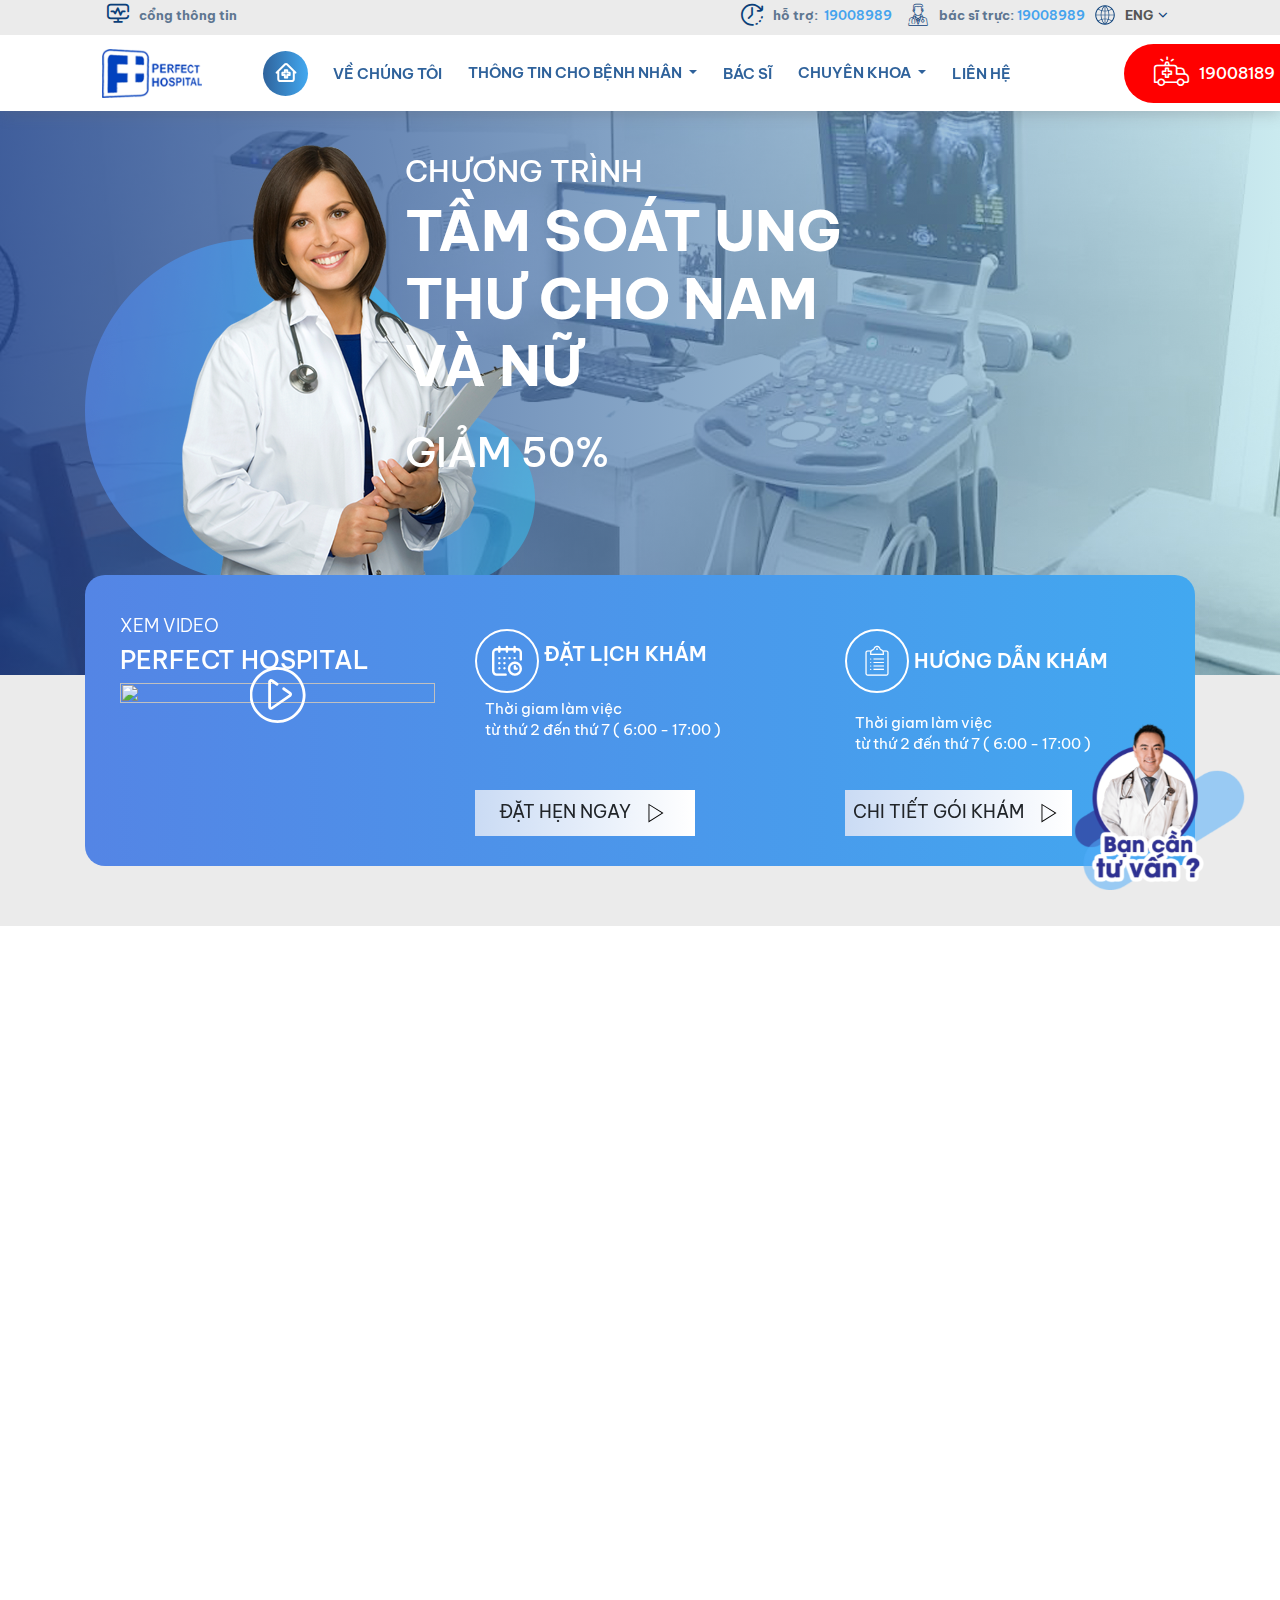
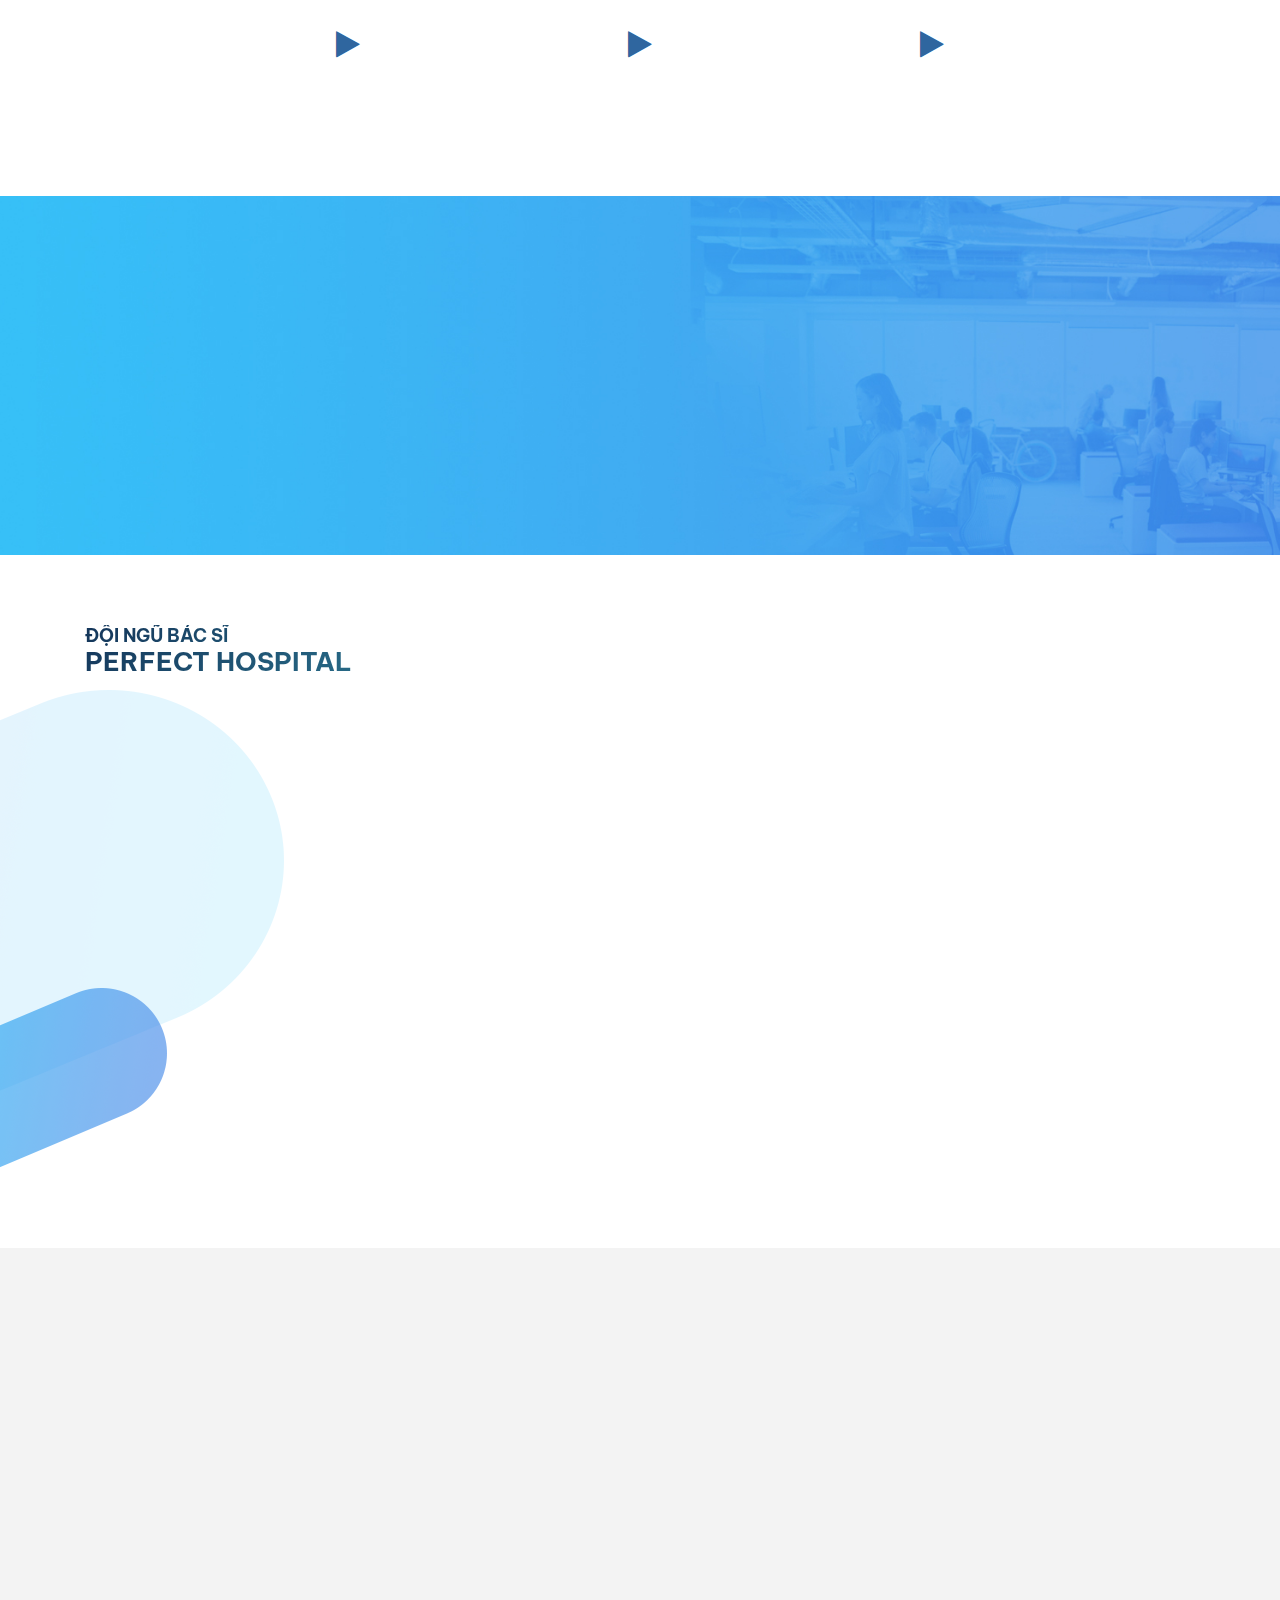
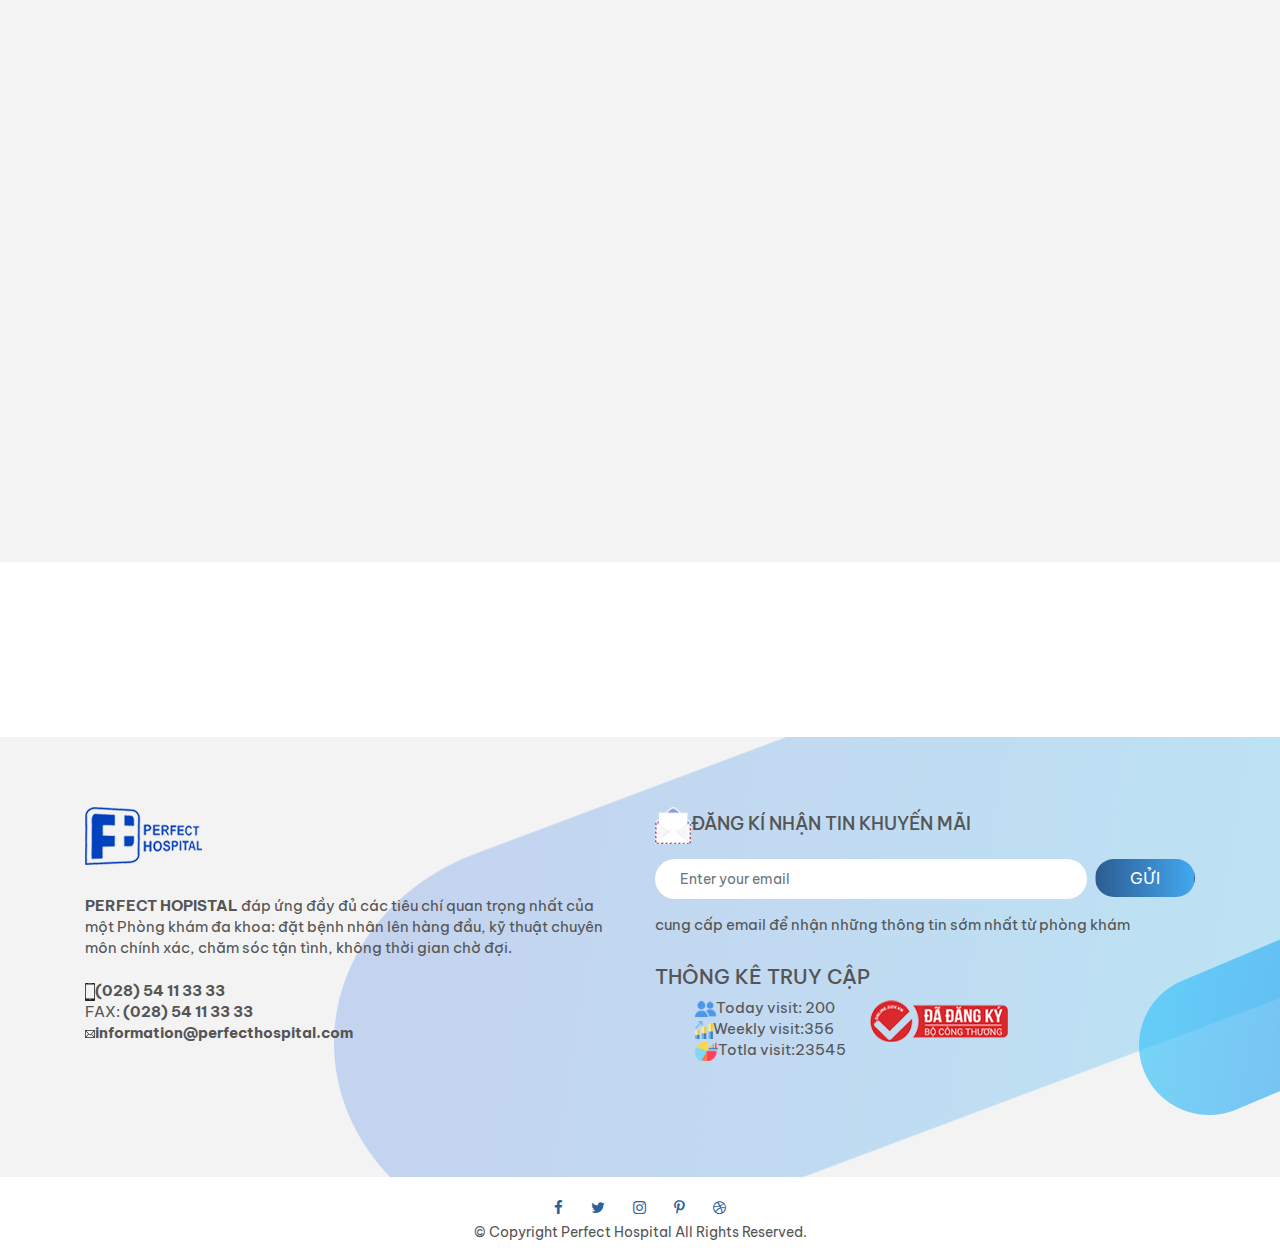
==== commit c7bd2bcf: "finish" ====
--- a/index.html
+++ b/index.html
@@ -27,7 +27,7 @@
         
         ======================================================= -->
     </head>
-    <body onload="myFunction()">
+    <body>
         <!--/ MAIN MENU/-->
         <div class="top-navbar">
             <a class="pull-left flex-display"><i class="flaticon-pulse"></i><span class="sm-none">CỔNG THÔNG TIN</span></a>
@@ -557,16 +557,7 @@
 <div class="chat"><img src="icon/chat-bottom.png" alt=""></div>
 <!--/ Footer End /-->
 <a href="#" class="back-to-top"><i class="fa fa-chevron-up"></i></a>
-<div id="loader">
-    <div class="heart-rate">
-      <svg version="1.0" xmlns="http://www.w3.org/2000/svg" xmlns:xlink="http://www.w3.org/1999/xlink" x="0px" y="0px" width="150px" height="73px" viewBox="0 0 150 73" enable-background="new 0 0 150 73" xml:space="preserve">
-        <polyline fill="none" stroke="#009B9E" stroke-width="3" stroke-miterlimit="10" points="0,45.486 38.514,45.486 44.595,33.324 50.676,45.486 57.771,45.486 62.838,55.622 71.959,9 80.067,63.729 84.122,45.486 97.297,45.486 103.379,40.419 110.473,45.486 150,45.486"
-        />
-      </svg>
-      <div class="fade-in"></div>
-      <div class="fade-out"></div>
-    </div>
-</div>
+<div id="loader"></div>
 <!-- JavaScript Libraries -->
 <script src="lib/jquery/jquery.min.js"></script>
 <!-- <script src="lib/jquery/jquery-migrate.min.js"></script> -->
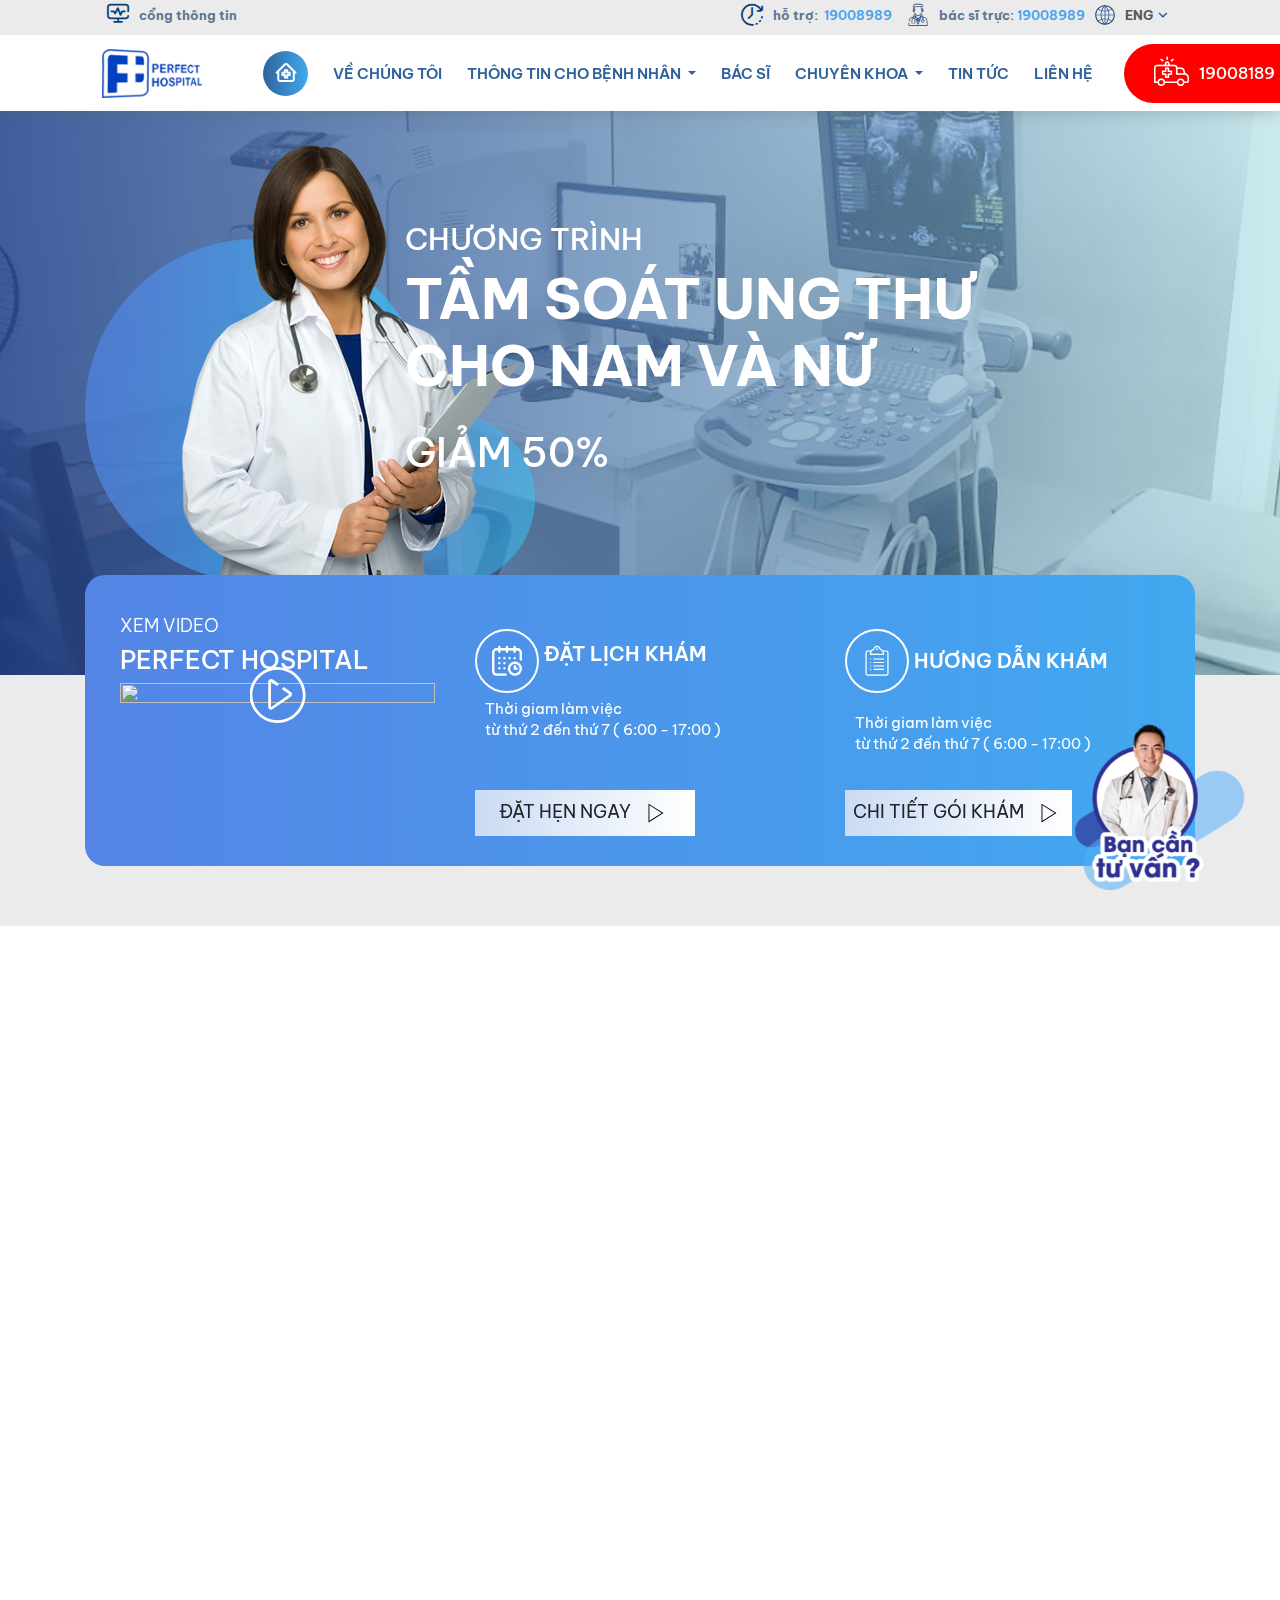
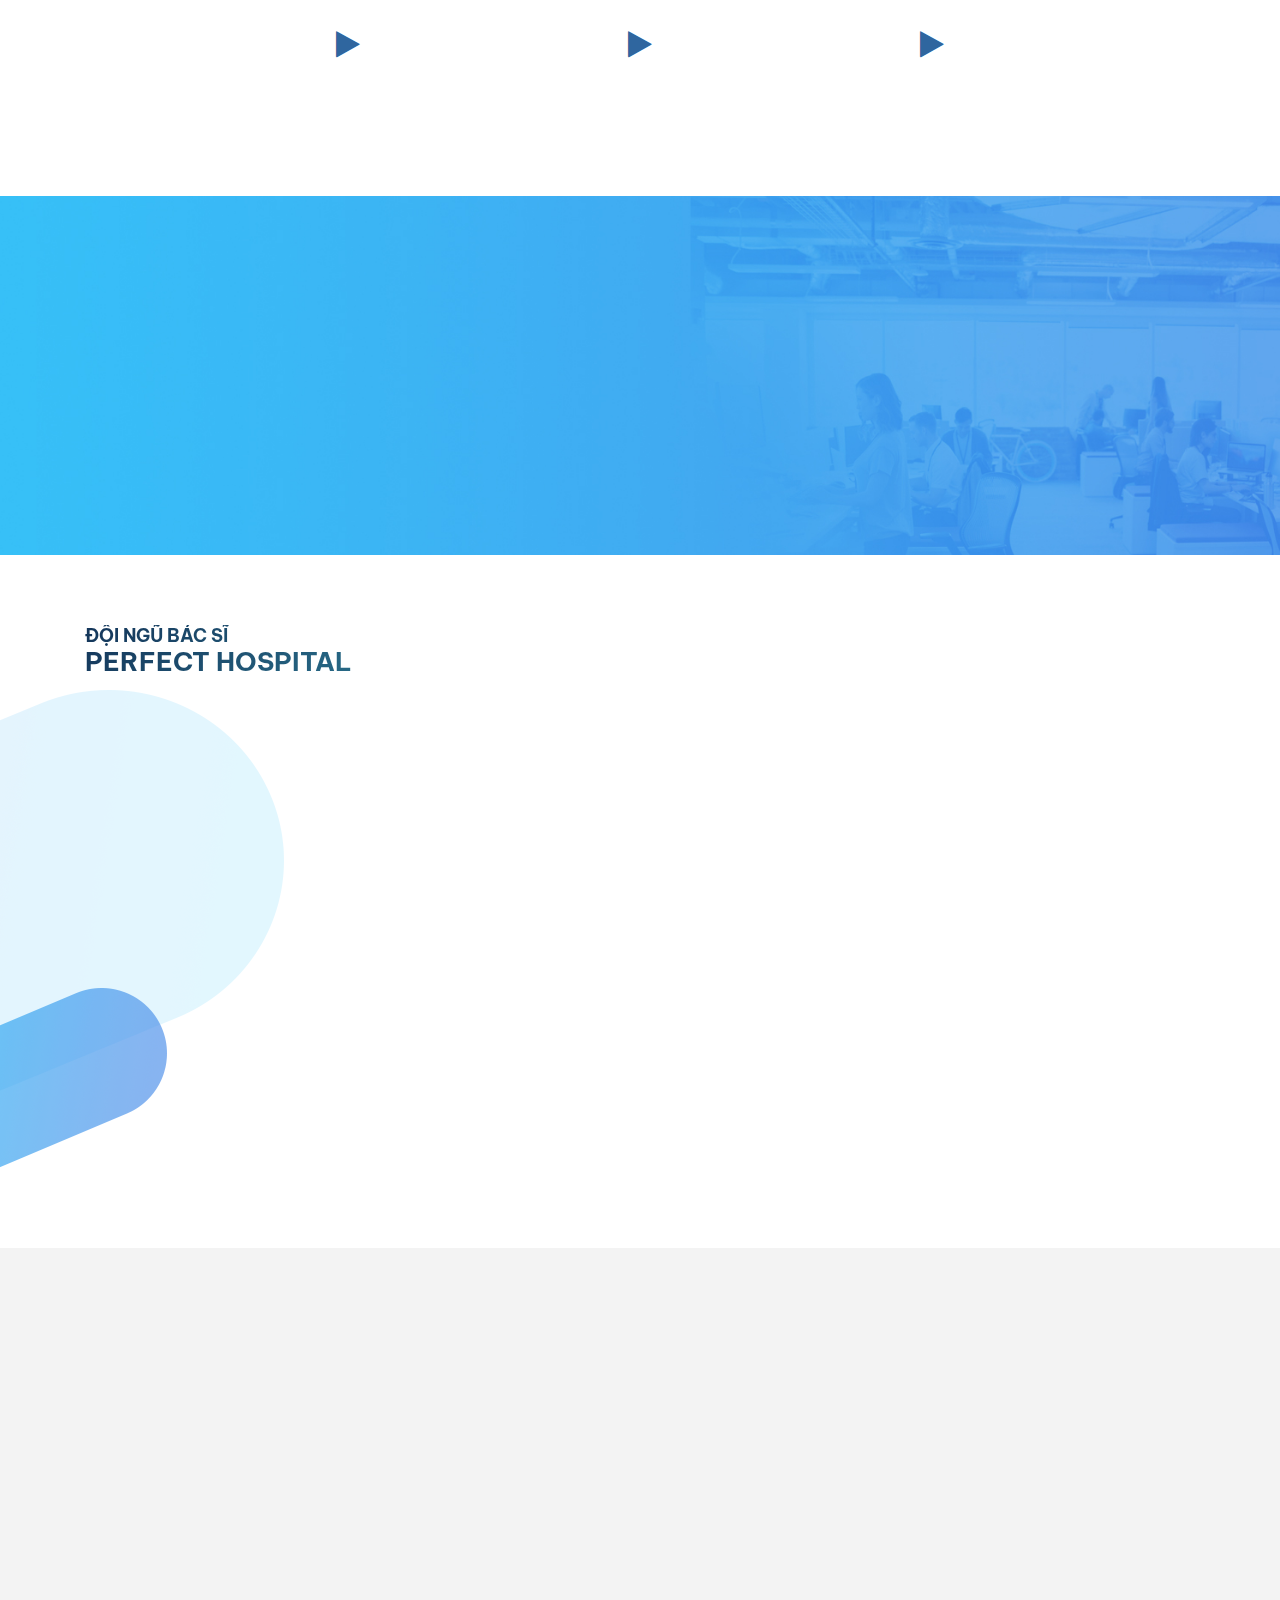
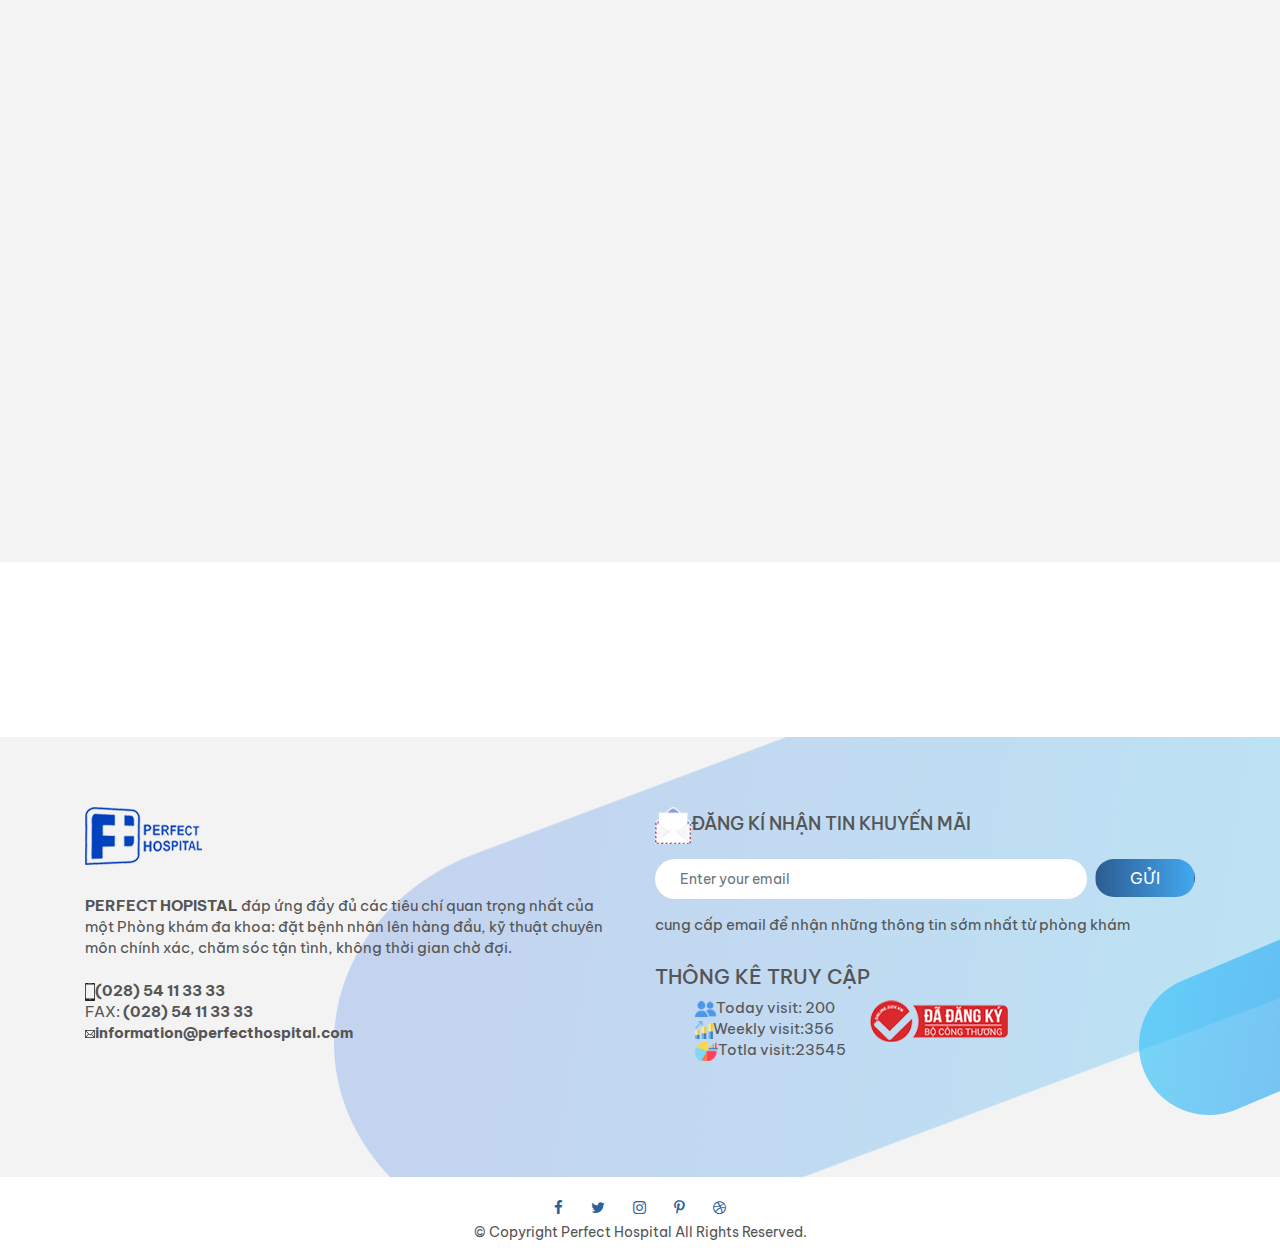
==== commit 49803622: "fix menu" ====
--- a/index.html
+++ b/index.html
@@ -75,7 +75,7 @@
                         </li>
                         <li class="nav-item dropdown">
                             
-                            <a  class="nav-link btn btn-default dropdown-toggle" id="navbarDropdown">
+                            <a class="nav-link dropdown-toggle" href="#" id="navbarDropdownXL" role="button" data-toggle="dropdown" aria-haspopup="true" aria-expanded="false">
                                 THÔNG TIN CHO BỆNH NHÂN
                             </a>
                             <div class="dropdown-menu" aria-labelledby="navbarDropdown">
@@ -89,20 +89,20 @@
                             <a class="nav-link" href="doctor.html">BÁC SĨ</a>
                         </li>
                         <li class="nav-item dropdown">
-                            
-                            <a class="nav-link btn btn-default dropdown-toggle" href="specialist.html" id="navbarDropdown">
+                           
+                            <a class="nav-link dropdown-toggle" href="#" id="navbarDropdownXL" role="button" data-toggle="dropdown" aria-haspopup="true" aria-expanded="false">
                                 CHUYÊN KHOA
                             </a>
-                            <div class="dropdown-menu" aria-labelledby="navbarDropdown">
+                            <div class="dropdown-menu" aria-labelledby="navbarDropdownXL">
                                 <a class="dropdown-item" href="detail.html">Khoa xương khớp</a>
                                 <a class="dropdown-item" href="detail.html">Khoa tim mạch</a>
                                 <a class="dropdown-item" href="detail.html">Khoa tiêu hóa</a>
                                 <a class="dropdown-item" href="detail.html">Khoa nhi</a>
                             </div>
                         </li>
-                        <!-- <li class="nav-item">
+                        <li class="nav-item">
                             <a class="nav-link" href="contact.html">TIN TỨC</a>
-                        </li> -->
+                        </li>
                         <li class="nav-item">
                             <a class="nav-link" href="contact.html">LIÊN HỆ</a>
                         </li>
@@ -120,10 +120,10 @@
                 <div class="row align-items-center">
                     <div class="col-12 hero-text-image">
                         <div class="row">
-                            <div class="col-lg-5 iphone-wrap">
+                            <div class="col-lg-4 col-md-6 iphone-wrap">
                                 <img src="img/slide/doctor.png" alt="Image" data-aos="fade-right">
                             </div>
-                            <div class="col-lg-7 col-md-12 text-center text-lg-left">
+                            <div class="col-lg-8 col-md-6 text-lg-left">
                                 <h4 data-aos="fade-left">CHƯƠNG TRÌNH</h4>
                                 <h1 data-aos="fade-left">TẦM SOÁT UNG THƯ CHO NAM VÀ NỮ</h1>
                                 <h2 data-aos="fade-left">GIẢM 50%</h2>
--- a/css/style.css
+++ b/css/style.css
@@ -2146,7 +2146,7 @@
         border-left: 0;
         display: block;
         position: absolute;
-        top: 58px;
+        /* top: 58px; */
         border-top: 1px solid #40a1e7;
     }
 
@@ -2248,10 +2248,14 @@
 }
 
 @media (max-width:991px) {
+    .news-bottom-item{padding-bottom: 10px;}
+    .news-right{min-height: 100%;padding-top: 30px;}
+    .text-lg-left{bottom:0;left:35%;}
+    .text-lg-left h1 {width: 100%;font-size: 40px;}
+    .hero-section .iphone-wrap img{width:350px;}
     .sec-title {
         text-align: center;
     }
-
     .fr-schedule {
         padding: 0 30px;
     }
@@ -2304,6 +2308,9 @@
 }
 
 @media (max-width:768px) {
+
+    .navbar-default .dropdown .dropdown-menu{text-align: center;border: 0;}
+    .text-lg-left h1{width: 100%;}
     .footer-left{margin-bottom: 30px;}
     .news-bottom-item {
         padding: 20px;
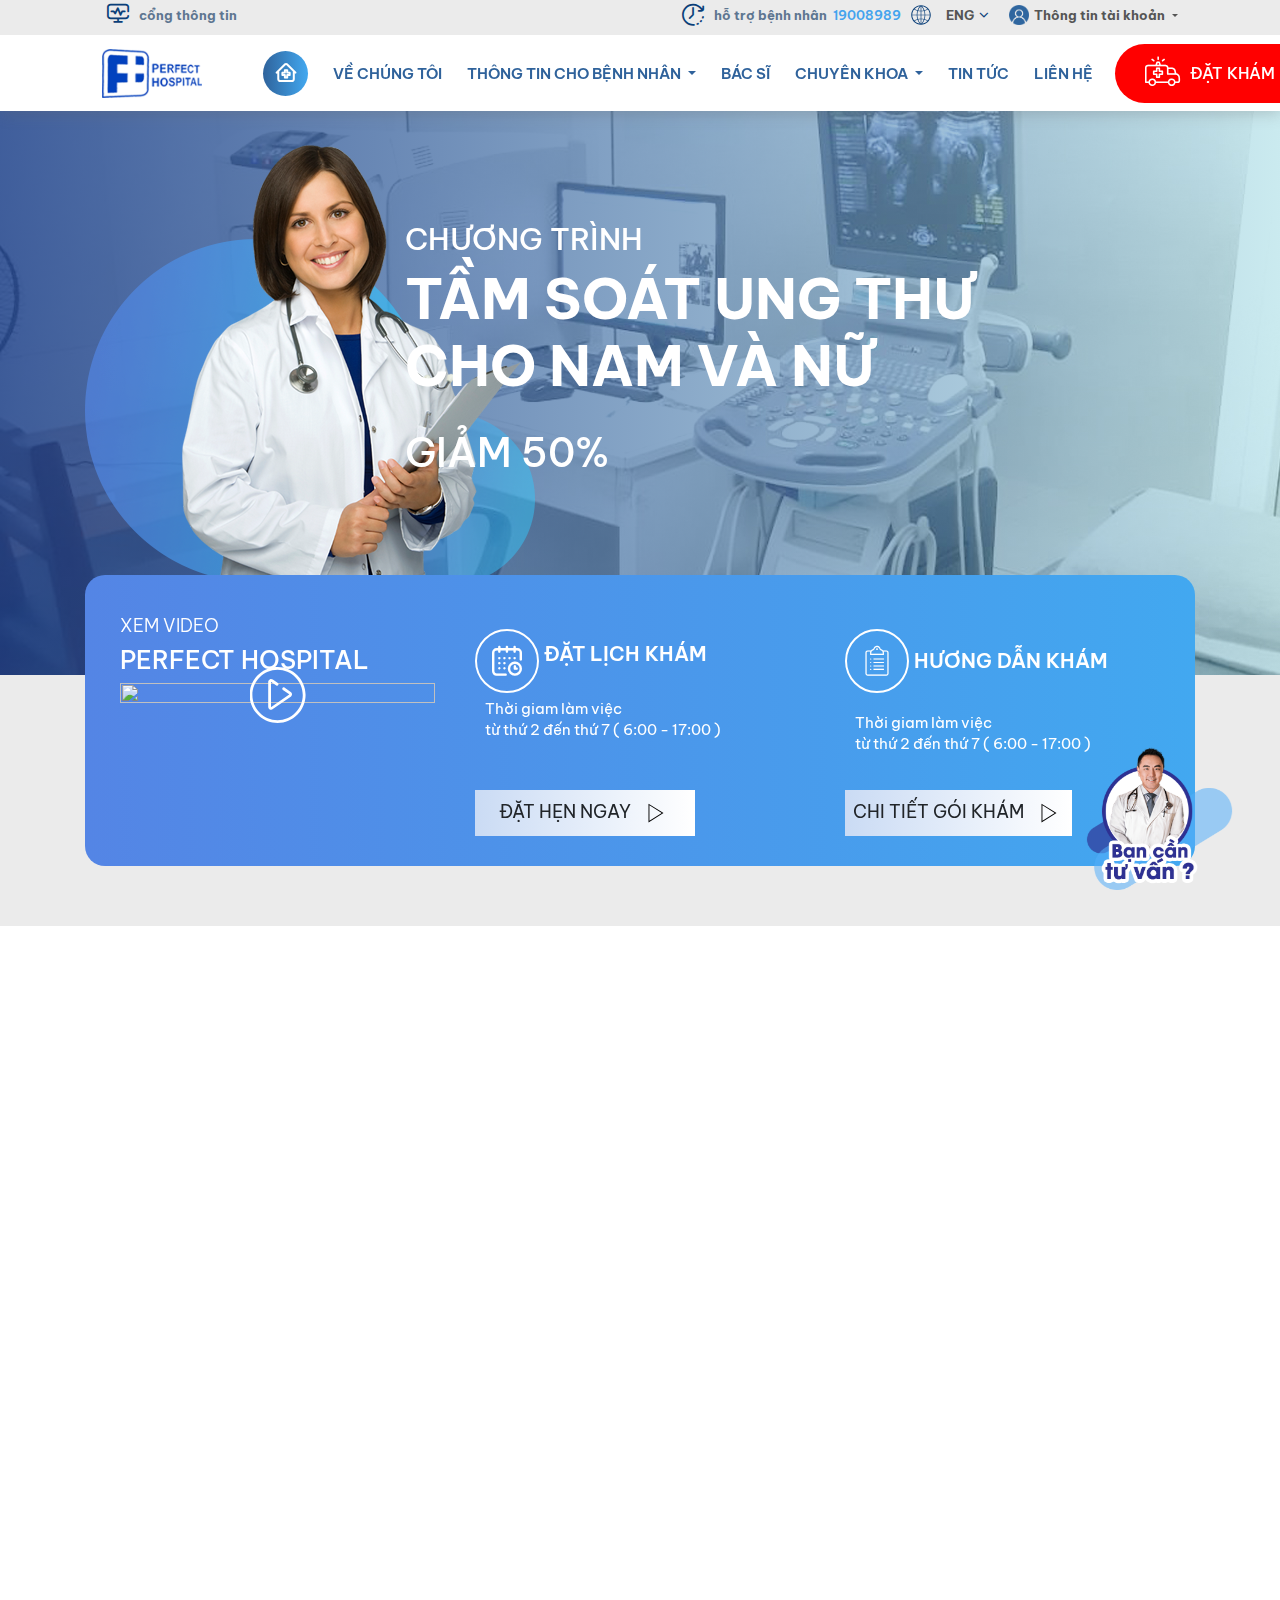
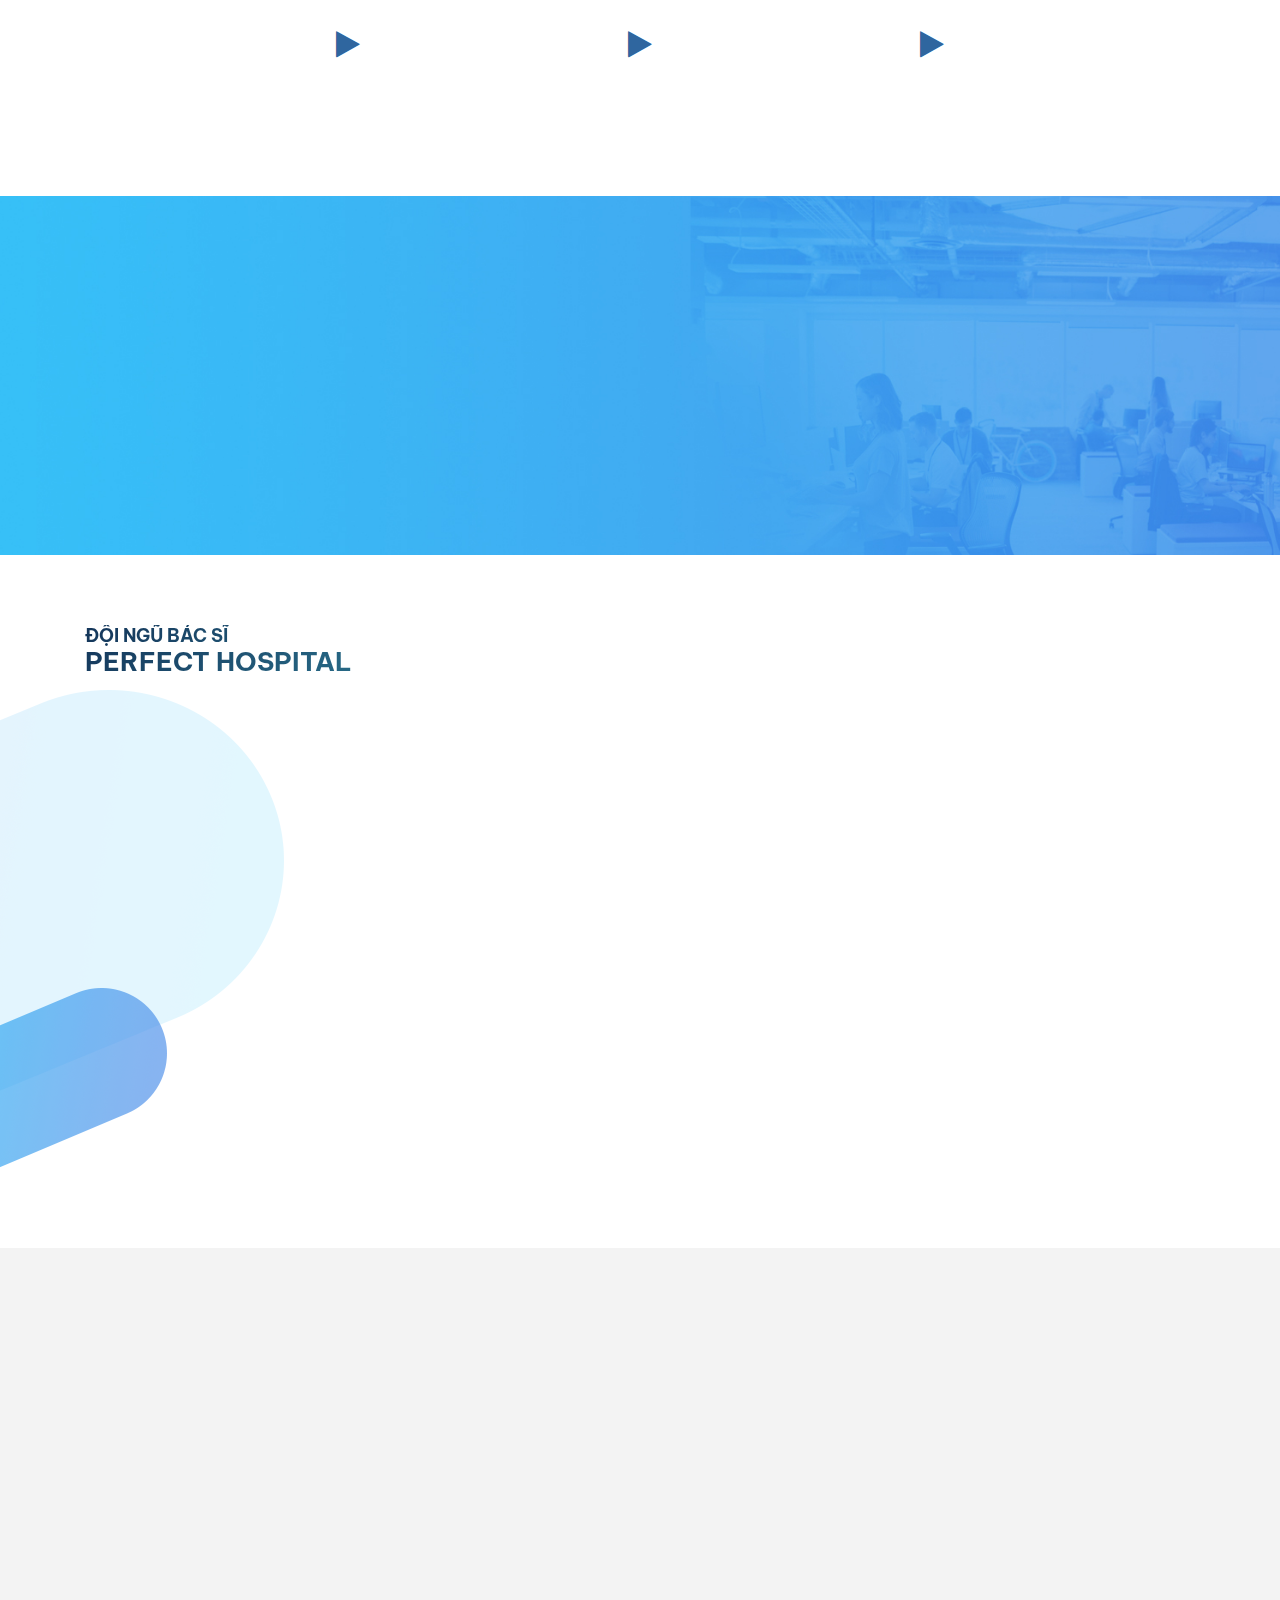
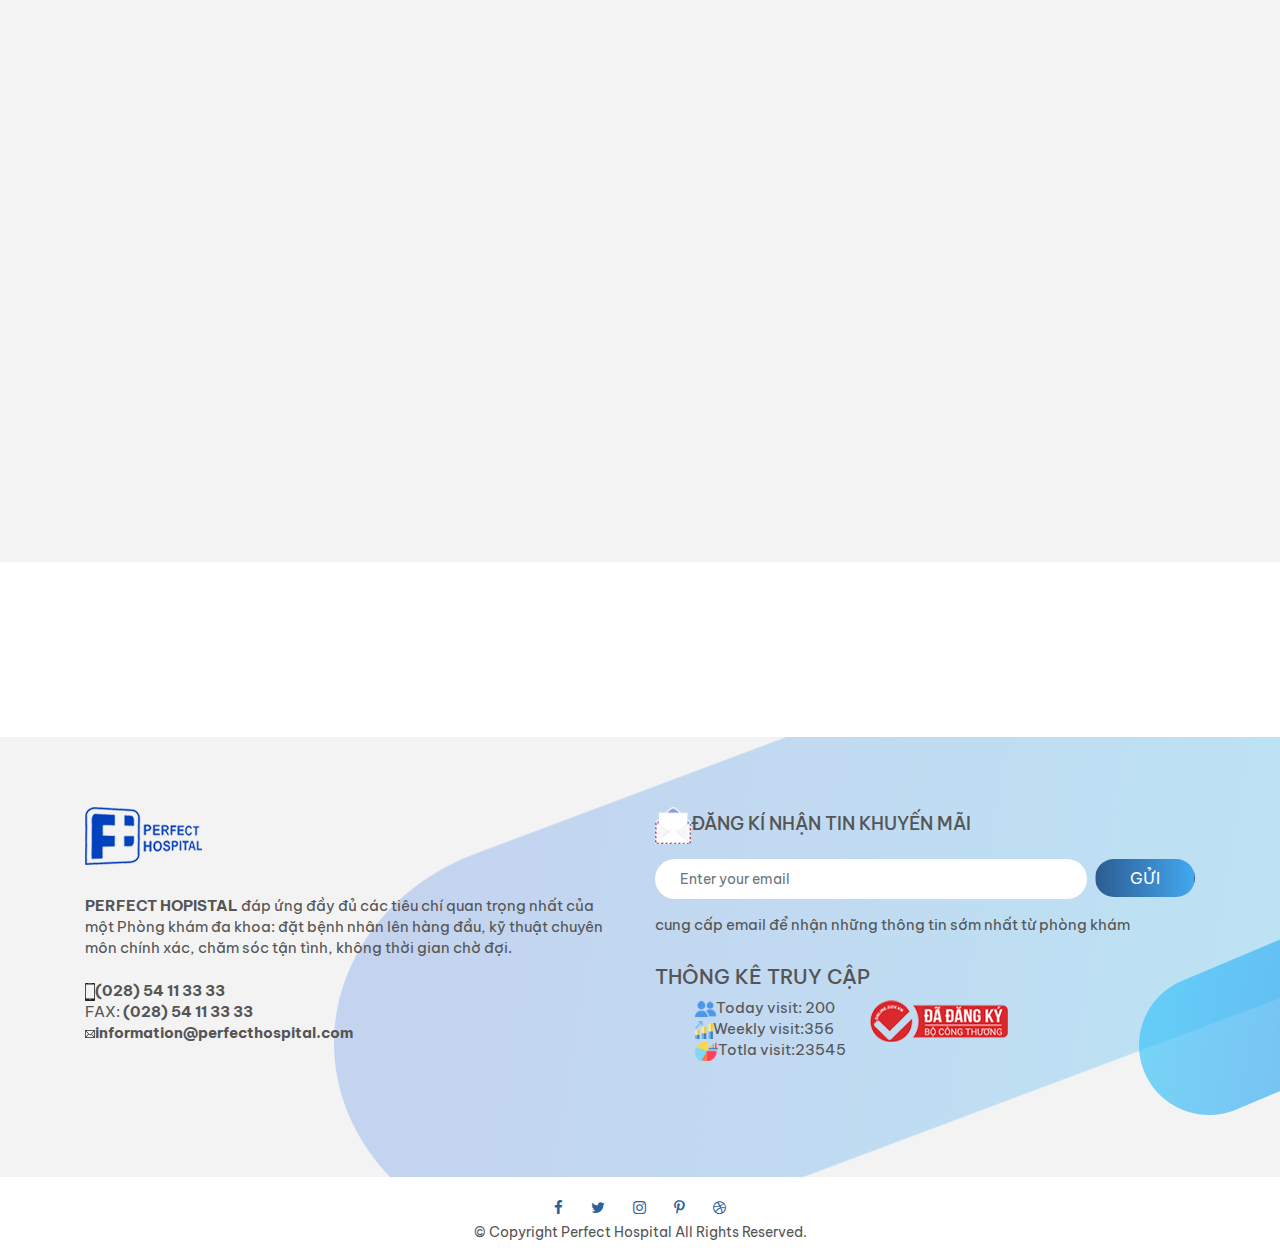
==== commit 80a90b41: "add button login" ====
--- a/index.html
+++ b/index.html
@@ -33,13 +33,10 @@
             <a class="pull-left flex-display"><i class="flaticon-pulse"></i><span class="sm-none">CỔNG THÔNG TIN</span></a>
             <div class="top-right pull-right flex-display">
                 <div class="flex-display CP-display">
-                    <i class="flaticon-wall-clock"></i><span>Hỗ trợ: &nbsp;</span>
+                    <i class="flaticon-wall-clock"></i><span>Hỗ trợ bệnh nhân &nbsp;</span>
                     <small>19008989</small>
                 </div>
-                <div class="flex-display CP-display">
-                    <i class="flaticon-doctor"></i><span>Bác sĩ trực:&nbsp;</span>
-                    <small>19008989</small>
-                </div>
+               
                 <div class="flex-display">
                     <img src="icon/lang.svg" />
                     <div class="sl-nav">
@@ -54,9 +51,23 @@
                         </ul>
                     </div>
                 </div>
-            </div>
-        </div>
-        <nav class="navbar navbar-default navbar-trans navbar-expand-lg fixed-top">
+                 <!-- //////////add user/////// -->
+               <div class="item-dropdown dropdown flex-display">
+                    <img src="icon/user.png" />
+                      <a class="dropdown-toggle" data-toggle="dropdown">
+                        Thông tin tài khoản
+                      </a>
+                      <div class="dropdown-menu">
+                        <a class="dropdown-item" href="#">
+                            <img src="icon/login.png" /></i> <span class="active">Đăng nhập</span>
+                        </a>
+                        <a class="dropdown-item" href="#"><img src="icon/logout.png" /></i> <span>Đăng xuất</span></a>
+                      </div>
+                </div>
+                <!-- ///////////////////////// -->
+            </div>
+        </div>
+       <nav class="navbar navbar-default navbar-trans navbar-expand-lg fixed-top">
             <div class="main-menu">
                 <button class="navbar-toggler collapsed" type="button" data-toggle="collapse" data-target="#navbarDefault" aria-controls="navbarDefault" aria-expanded="false" aria-label="Toggle navigation">
                 <span></span>
@@ -65,7 +76,7 @@
                 </button>
                 <a class="navbar-brand text-brand" href="index.html"><img class="main-logo" src="img/logo.png" /></a>
                 
-                <div class="navbar-collapse collapse justify-content-center" id="navbarDefault">
+                 <div class="navbar-collapse collapse justify-content-center" id="navbarDefault">
                     <ul class="navbar-nav flex-display">
                         <li class="nav-item">
                             <a class="nav-link home-icon" href="index.html"><i class="flaticon-hospital"></i></a>
@@ -101,7 +112,7 @@
                             </div>
                         </li>
                         <li class="nav-item">
-                            <a class="nav-link" href="contact.html">TIN TỨC</a>
+                            <a class="nav-link" href="news.html">TIN TỨC</a>
                         </li>
                         <li class="nav-item">
                             <a class="nav-link" href="contact.html">LIÊN HỆ</a>
@@ -109,7 +120,7 @@
                     </ul>
                 </div>
             </div>
-            <div class="hotline sm-none"><i class="flaticon-car"></i>19008189</div>
+            <div class="hotline sm-none"><i class="flaticon-car"></i>ĐẶT KHÁM</div>
         </nav>
         <!--/ END MAIN MENU /-->
         <!--==========================
--- a/css/style.css
+++ b/css/style.css
@@ -155,7 +155,7 @@
 }
 
 .chat img {
-    width: 70%;
+    width: 60%;
     margin: 0 auto;
     display: block;
 }
@@ -855,7 +855,7 @@
 
 .top-navbar  img {
     width: 20px;
-    margin-right: 0;
+    margin-right: 5px;
 }
 
 /*--------------------------------------------------------------
@@ -986,14 +986,26 @@
 .sl-nav li ul {
     display: none;
 }
-
+.item-dropdown a{
+    cursor: pointer;
+    font-size: 13px;
+    font-weight: bold;
+}
+.item-dropdown .dropdown-menu{
+    margin-top: 10px;
+    border:0;
+    border-radius: 0;
+    box-shadow: 0 8px 8px 0 rgba(143, 146, 151, 0.11), 0 12px 18px 0 rgba(123, 129, 141, 0.11);
+}
+.item-dropdown .dropdown-menu a{margin-bottom: 10px;}
 .sl-nav li:hover ul {
     position: absolute;
     top: 29px;
     right: -15px;
     display: block;
     background: #fff;
-    width: 120px;
+    min-width: 160px;
+    width: 100%;
     padding-top: 0px;
     z-index: 1;
     border-radius: 5px;
@@ -2106,6 +2118,7 @@
     border-radius: 30px;
     color: #333;
     padding: 3px 20px;
+    font-size: 15px;
 }
 
 @media (min-width:576px) {
@@ -2146,7 +2159,7 @@
         border-left: 0;
         display: block;
         position: absolute;
-        /* top: 58px; */
+        top: 58px;
         border-top: 1px solid #40a1e7;
     }
 
@@ -2162,21 +2175,10 @@
         font-size: 1.5rem;
     }
 
-    .title-c {
-        font-size: 1.8rem;
-    }
-
     .about-img-box {
         padding-left: 5rem;
     }
 
-    .sinse-box {
-        padding: 1.5rem 3rem;
-    }
-
-    .sinse-box .sinse-title {
-        font-size: 1.8rem;
-    }
 
 }
 
@@ -2204,10 +2206,11 @@
     .news .owl-carousel .owl-item img {
         height: 260px;
     }
-
+    
 }
 
 @media (max-width:1200px) {
+    .hotline{display: none;}
     .news-bottom-item {
         margin-top: 20px;
     }
@@ -2243,6 +2246,9 @@
 
     .navbar-default.navbar-trans .nav-link, .navbar-default.navbar-reduce .nav-link {
         font-size: 13px;
+    }
+    .navbar {
+        padding: .5rem 5%;
     }
 
 }
@@ -2409,15 +2415,10 @@
         width: 100px;
         padding: 15px;
     }
-
+    .navbar, .top-navbar {padding: 0 5px !important;}
     .box-collapse .title-box-d {
         left: 35px;
     }
-
-    .box-collapse .title-box-d .title-d {
-        font-size: 1.3rem;
-    }
-
     .pack-info {
         position: relative;
     }
@@ -2537,11 +2538,5 @@
 
 @media (min-width:320px) {
 
-    /*.dropdown-menu {
-        border-left: 0;
-        display: block;
-        position: absolute;
-        top: 58px;
-        border-top: 1px solid #40a1e7;
-    }*/
-}
+    
+}
